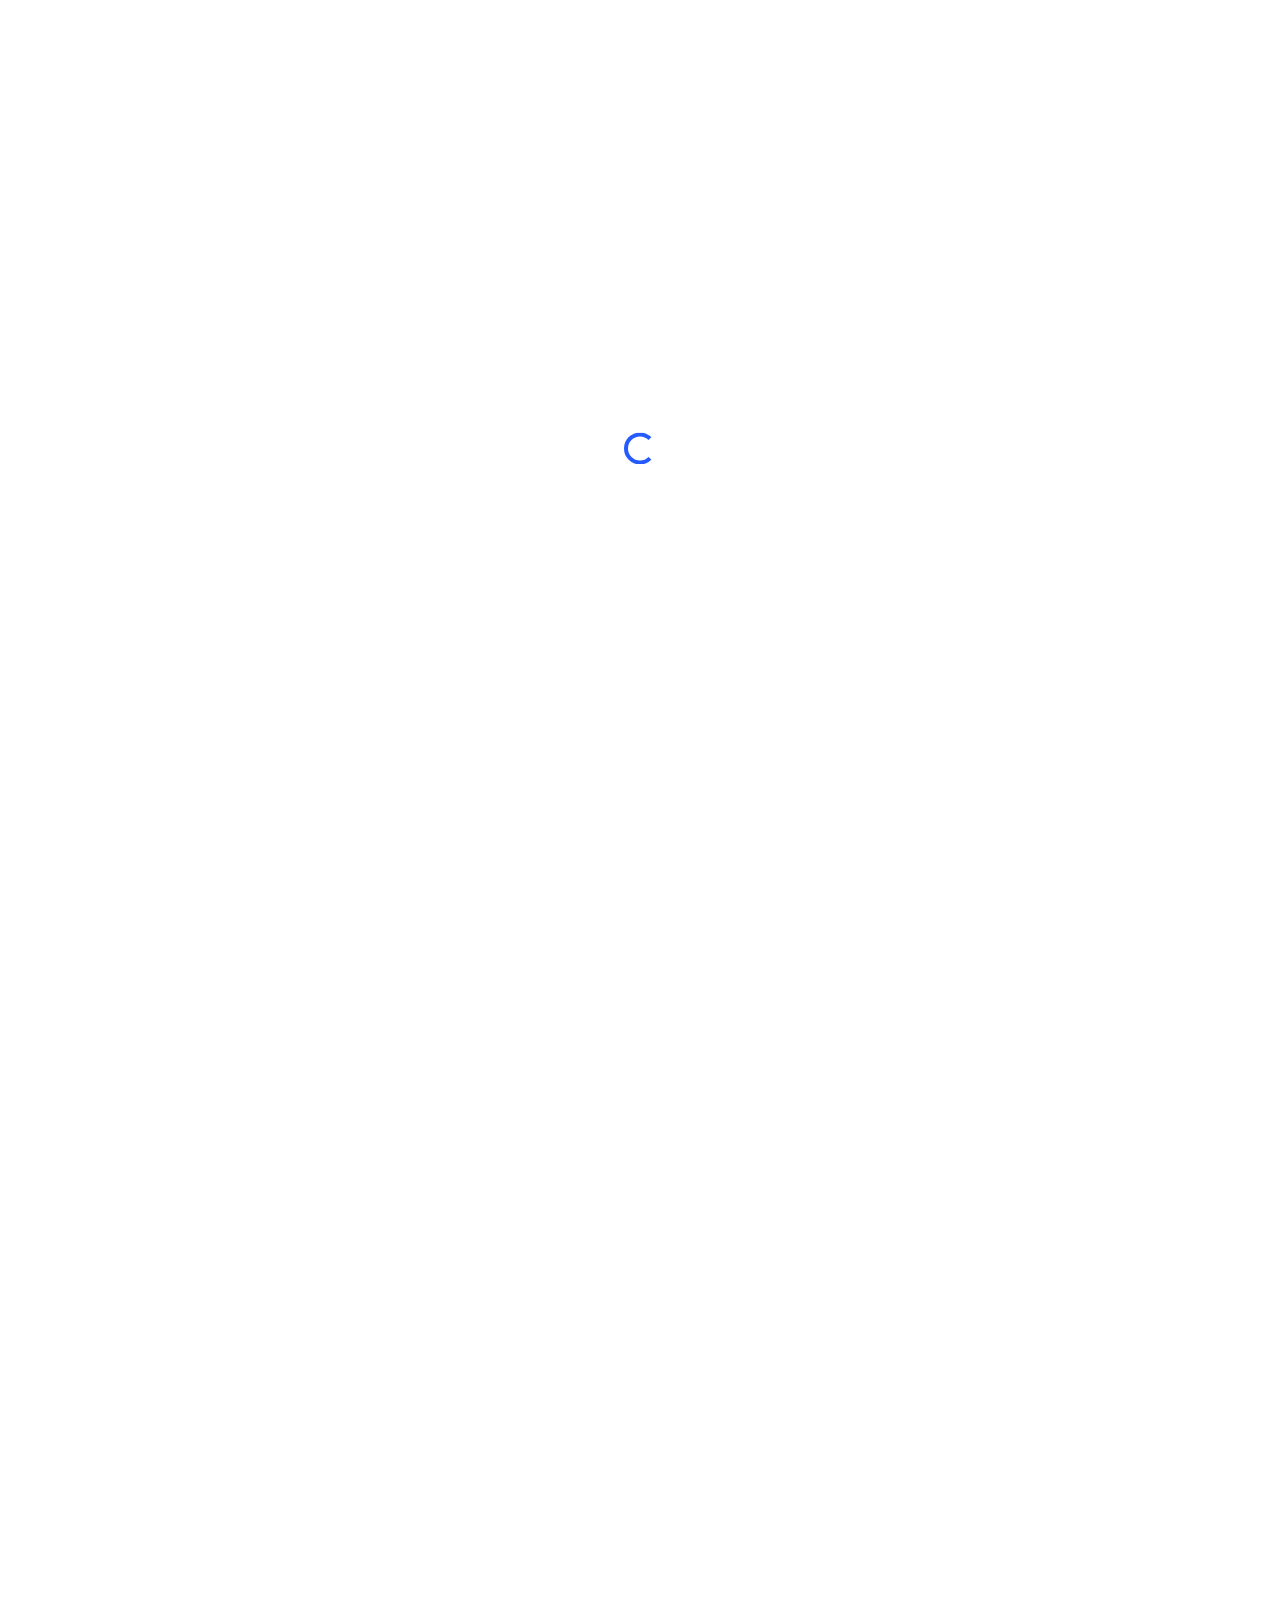
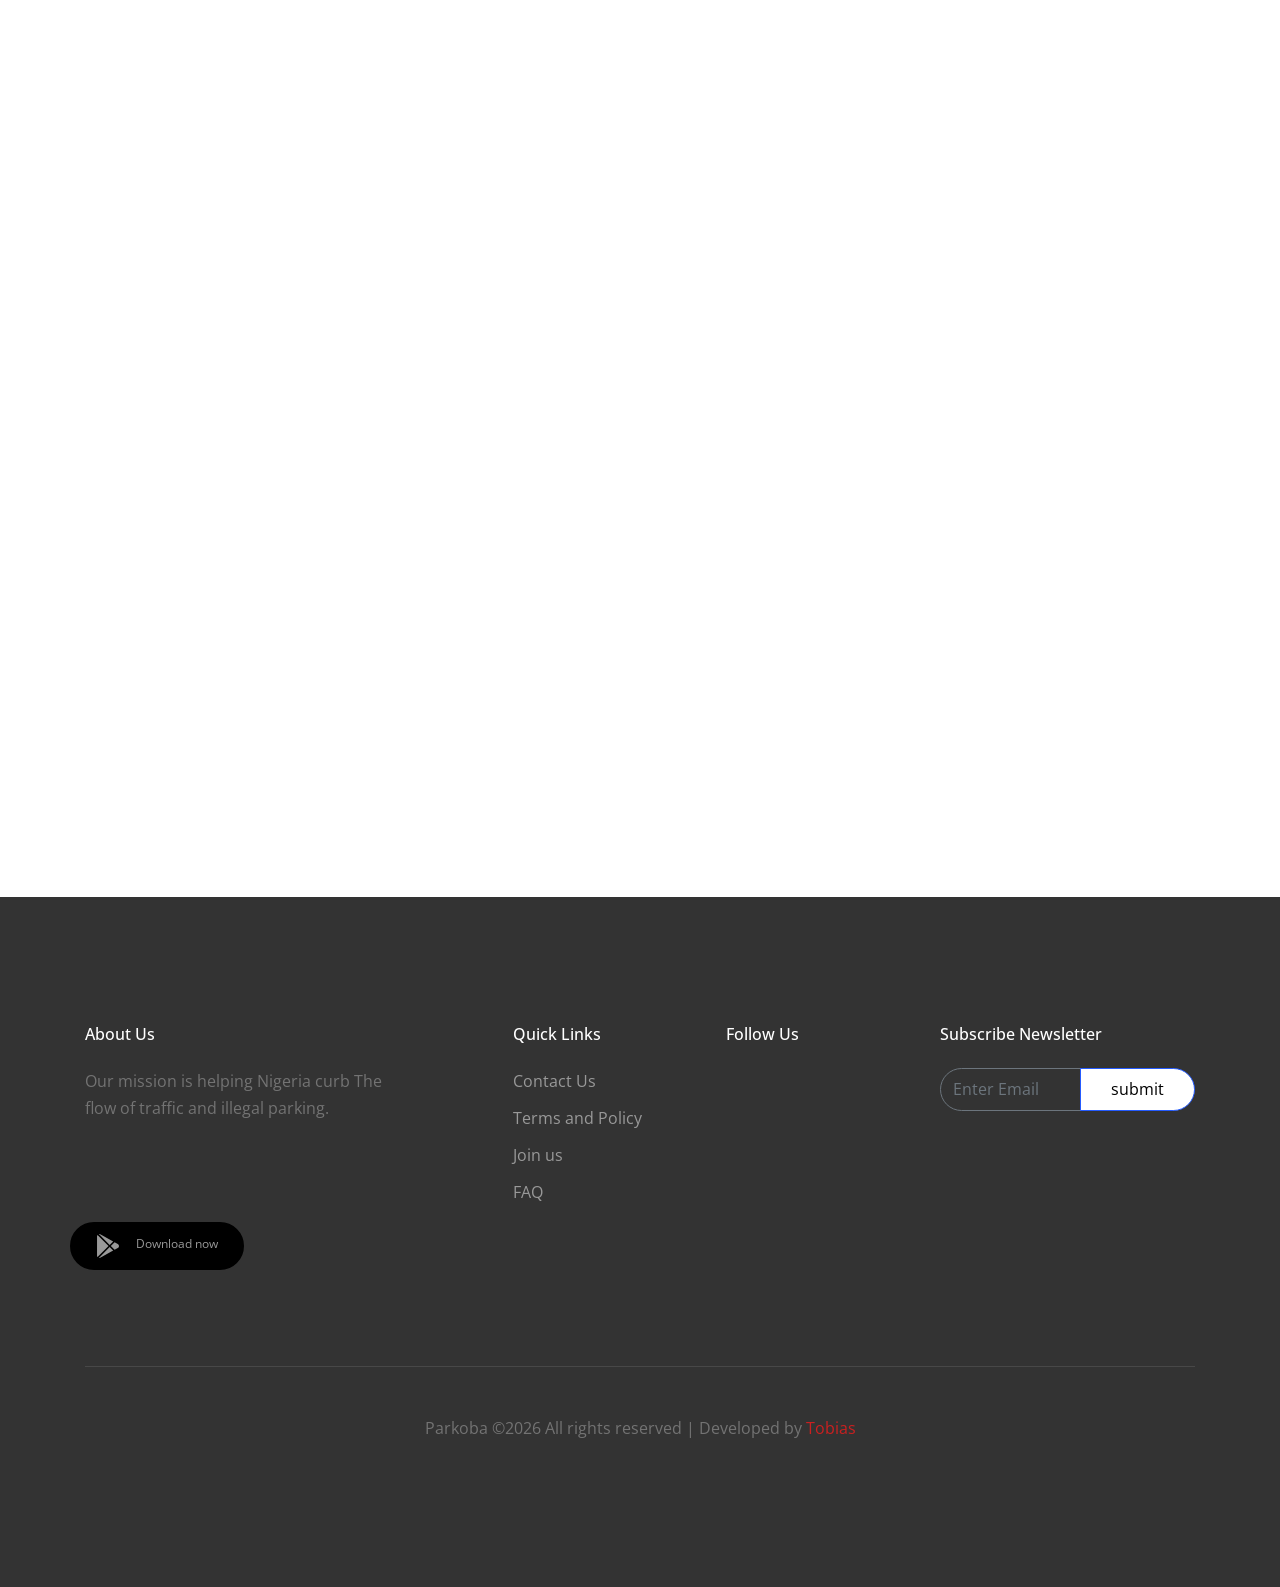
==== index.html @ 41736c41 "Commit" ====
<!doctype html>
<html lang="en">

<head>
  <title>Parkoba</title>
  <meta charset="utf-8">
  <meta name="viewport" content="width=device-width, initial-scale=1, shrink-to-fit=no">
  <link href="https://fonts.googleapis.com/css?family=Open+Sans:300,400,700" rel="stylesheet">
  <link rel="shortcut icon" href="img/parkoba icon .jpg" type="image/x-icon">
  <link rel="stylesheet" href="fonts/icomoon/style.css">
  <link rel="stylesheet" href="css/bootstrap.min.css">
  <link rel="stylesheet" href="css/jquery-ui.css">
  <link rel="stylesheet" href="css/owl.carousel.min.css">
  <link rel="stylesheet" href="css/owl.theme.default.min.css">
  <link rel="stylesheet" href="css/owl.theme.default.min.css">
  <link rel="stylesheet" href="css/jquery.fancybox.min.css">
  <link rel="stylesheet" href="css/bootstrap-datepicker.css">
  <link rel="stylesheet" href="fonts/flaticon/font/flaticon.css">
  <link rel="stylesheet" href="css/aos.css">
  <link rel="stylesheet" href="css/style.css">
</head>

<body data-spy="scroll" data-target=".site-navbar-target" data-offset="300">


  <div id="overlayer"></div>
  <div class="loader">
    <div class="spinner-border text-primary" role="status">
      <span class="sr-only">Loading...</span>
    </div>
  </div>


  <div class="site-wrap">

    <div class="site-mobile-menu site-navbar-target">
      <div class="site-mobile-menu-header">
        <div class="site-mobile-menu-close mt-3">
          <span class="icon-close2 js-menu-toggle"></span>
        </div>
      </div>
      <div class="site-mobile-menu-body"></div>
    </div>


    <header class="site-navbar py-4 js-sticky-header site-navbar-target" role="banner">

      <div class="container">
        <div class="row align-items-center">

          <div class="col-6 col-xl-2">
            <a href="#"> <img src="img/parkoba icon no bg  .png" class="mb-0 site-logo"><a href="index.html"
                class="h2 mb-0"><span class="text-primary"></span></a>
              </img>
            </a>
          </div>

          <div class="col-12 col-md-10 d-none d-xl-block">
            <nav class="site-navigation position-relative text-right" role="navigation">

              <ul class="site-menu main-menu js-clone-nav mr-auto d-none d-lg-block">
                <li><a href="#home-section" class="nav-link">Home</a></li>
                <li>
                  <a href="#about-section" class="nav-link">About Us</a>
                </li>
                <li><a href="#services-section" class="nav-link">Services</a></li>
                <li><a href="#contact-section" class="nav-link">Contact</a></li>
                <li><a href="app.html" class="nav-link">Get Parking</a></li>
                <li><a href="FAQ.html" class="nav-link">FAQ</a></li>
              </ul>
            </nav>
          </div>
          <div class="col-6 d-inline-block d-xl-none ml-md-0 py-3" style="position: relative; top: 3px;"><a href="#"
              class="site-menu-toggle js-menu-toggle float-right"><span class="icon-menu h3"></span></a></div>
        </div>
      </div>

    </header>



    <div class="site-blocks-cover overlay" style="background:url(img/dp.webp);" data-aos="fade" id="home-section">

      <div class="container">
        <div class="row align-items-center justify-content-center">
          <div class="col-md-8 mt-lg-5 text-center">
            <h1 class="text-uppercase" data-aos="fade-up">Welcome</h1>
            <p class="mb-5 desc" data-aos="fade-up" data-aos-delay="100">to Parkoba</p>
            <p class="mb-5 desc" data-aos="fade-up" data-aos-delay="100">Park with pride</p>
            <div data-aos="fade-up" data-aos-delay="100">
              <a href="app.html" class="btn smoothscroll btn-primary mr-2 mb-2">Book Parking </a>
            </div>
          </div>

        </div>
      </div>

      <a href="#about-section" class="mouse smoothscroll">
        <span class="mouse-icon">
          <span class="mouse-wheel"></span>
        </span>
      </a>
    </div>


    <div class="site-section cta-big-image" id="about-section">
      <div class="container">
        <div class="row mb-5">
          <div class="col-12 text-center" data-aos="fade">
            <h2 class="section-title mb-3">About Us</h2>
          </div>
        </div>
        <div class="row">
          <div class="col-lg-6 mb-5" data-aos="fade-up" data-aos-delay="">
            <!-- <figure class="circle-bg"> -->
            <img src="img/key.webp" alt="Image" class="img-fluid">
            <!-- </figure> -->
          </div>
          <div class="col-lg-5 ml-auto" data-aos="fade-up" data-aos-delay="100">
            <div class="mb-4">
              <h3 class="h3 mb-4 text-black">About Parkoba</h3>
              <p class="about-text">We are a small startup enterprise dedicated in helping Nigeria curb The flow of
                traffic and illegal
                parking. We believe that all of our customers deserve the highest level of service, and we are committed
                to providing just that.Welcome to our parking website, your go-to destination for all your parking
                needs. <br> We are dedicated to providing you with the best parking services that are safe, secure, and
                convenient. Our website offers a user-friendly interface that allows you to quickly find and book
                parking spaces in various locations around the city.
                <br>
                Our team consists of experienced professionals who are passionate about making your parking experience
                stress-free and easy. We believe that parking should be hassle-free, which is why we offer a wide range
                of parking options to choose from, including indoor and outdoor parking lots, valet parking, and hourly
                or daily parking rates. <span> <button class="c-button c-button--gooey">
                    <div class="c-button__blobs">
                      <div></div>
                      <div></div>
                      <div></div>
                    </div>
                  </button>
                  <a href="about.html"><button class="learn-more">
                      <span class="circle" aria-hidden="true">
                        <span class="icon arrow"></span>
                      </span>
                      <span class="button-text">Read More</span>
                    </button></span></a>
                <br>

            </div>
          </div>
        </div>
      </div>
    </div>


    <div class="site-section cta-big-image" id="Booking">
      <div class="container">
        <div class="row mb-5">
          <div class="col-12 text-center" data-aos="fade">
            <h2 class="section-title mb-3">Booking Hours</h2>
          </div>
        </div>
        <div class="row">
          <div class="col-lg-6 mb-5" data-aos="fade-up" data-aos-delay="">
            <!-- <figure class="circle-bg"> -->
            <img src="img/space.webp" alt="Image" class="img-fluid">
            <!-- </figure> -->
          </div>
          <div class="col-lg-5 ml-auto" data-aos="fade-up" data-aos-delay="100">
            <div class="mb-4">
              <h3 class="h3 mb-4 text-black">Booking Hours</h3>
              <p>
                <!-- Booking Hours: <br> -->
                Mon - Fri: 7am - 9pm. <br>
                Sat - Sun: 8am - 7pm </p>
            </div>
          </div>
        </div>
      </div>
    </div>
    <section class="site-section" id="services-section">
      <div class="container">

        <div class="row mb-5 justify-content-center">
          <div class="col-md-7 text-center">
            <h2 class="section-title mb-3" data-aos="fade-up" data-aos-delay="">Services</h2>
            <p class="lead" data-aos="fade-up" data-aos-delay="100">This are some of our services
            </p>
          </div>
        </div>

        <div class="row">
          <div class="col-lg-6 mb-5" data-aos="fade-up" data-aos-delay="">

            <div class="owl-carousel slide-one-item-alt">
              <img src="img/many.webp" alt="Image" class="img-fluid">
              <!-- <img src="img/DACE.webp" alt="Image" class="img-fluid"> -->
            </div>
            <!-- <div class="custom-direction">
              <a href="#" class="custom-prev"><span><span class="icon-keyboard_backspace"></span></span></a><a href="#"
                class="custom-next"><span><span class="icon-keyboard_backspace"></span></span></a>
            </div> -->

          </div>
          <div class="col-lg-5 ml-auto" data-aos="fade-up" data-aos-delay="100">

            <div class="owl-carousel slide-one-item-alt-text">
              <div>
                <h2 class="section-title mb-3">Pre-Paid Parking Spot </h2>
                <p>Fast and affordable</p>
                <div data-aos="fade-up" data-aos-delay="100">
                  <a href="app.html" class="btn smoothscroll btn-primary mr-2 mb-2">Book Parking </a>
                </div>

                <!-- <p><a href="#" class="btn btn-primary mr-2 mb-2">Learn More</a></p> -->
              </div>

              <!-- <div>

               
                <h6 class="section-title mb-3">
                  Digital Art Competition & Exhibition</h6>
                
                <p>The future of Art.</p>
                <div data-aos="fade-up" data-aos-delay="100">
                  <a href="https://dace.com.ng/#contact" class="btn smoothscroll btn-primary mr-2 mb-2">Contact Us
                  </a>
                </div>
                
              </div> -->

            </div>

          </div>
        </div>
      </div>
    </section>

    <section class="site-section">
      <div class="container">
        <div class="row mb-5">

          <div class="col-lg-5 ml-auto mb-5 order-1 order-lg-2" data-aos="fade" data-aos="fade-up" data-aos-delay="">
            <img src="img/Customer care.jpg" alt="Image" class="img-fluid rounded">
          </div>
          <div class="col-lg-6 order-2 order-lg-1" data-aos="fade">

            <div class="row">
              <div class="col-md-12 mb-md-5 mb-0 col-lg-6" data-aos="fade-up" data-aos-delay="100">
                <div class="unit-4">
                  <div class="unit-4-icon mr-4 mb-3"></div>
                  <div>
                    <h3>Customer Service Representative</h3>
                    <p> Daniel - <a href="tel:+234 9160206245">+234 9160206245</p></a>
                  </div>
                </div>
              </div>
            </div>
          </div>

        </div>
      </div>
    </section>
    <!-- <section class="site-section testimonial-wrap" id="testimonials-section" data-aos="fade">
      <div class="container">
        <div class="row mb-5">
          <div class="col-12 text-center">
            <h2 class="section-title mb-3">Testimonials</h2>
          </div>
        </div>
      </div>
      <div class="slide-one-item home-slider owl-carousel">
          <div>
            <div class="testimonial">
              
              <blockquote class="mb-5">
                <p>&ldquo;Lorem ipsum dolor sit amet consectetur adipisicing elit. Consectetur unde reprehenderit aperiam quaerat fugiat repudiandae explicabo animi minima fuga beatae illum eligendi incidunt consequatur. Amet dolores excepturi earum unde iusto.&rdquo;</p>
              </blockquote>

              <figure class="mb-4 d-flex align-items-center justify-content-center">
                <div><img src="images/person_3.jpg" alt="Image" class="w-50 img-fluid mb-3"></div>
                <p>John Smith</p>
              </figure>
            </div>
          </div>
       
         

          

        </div>
    </section>     -->

    <section class="site-section bg-light" id="contact-section" data-aos="fade">
      <div class="container">
        <div class="row mb-5">
          <div class="col-12 text-center">
            <h2 class="section-title mb-3">Contact Us</h2>
          </div>
        </div>
        <div class="row mb-5">



          <div class="col-md-4 text-center">
            <p class="mb-4">
              <span class="icon-room d-block h4 text-primary"></span>
              <a
                href="https://www.google.com/maps/place/Parkoba/@6.6050402,-30.3985287,4z/data=!4m10!1m2!2m1!1sparkoba!3m6!1s0x103b9382a6a47afb:0x1bb16e8240c37ad0!8m2!3d6.6050402!4d3.3514713!15sCgdwYXJrb2JhkgELcGFya2luZ19sb3TgAQA!16s%2Fg%2F11trp5llrc">
                <span>12 Afolabi Aina St Ikeja, Lagos</span></a>
            </p>
          </div>
          <div class="col-md-4 text-center">
            <p class="mb-4">
              <span class="icon-phone d-block h4 text-primary"></span>
              <a href="tel:+234 8022230164">+234 8022230164</a>
            </p>
          </div>
          <div class="col-md-4 text-center">
            <p class="mb-0">
              <span class="icon-mail_outline d-block h4 text-primary"></span>
              <a href="mailto:parkobaofficail@gmail.com">parkobaofficail@gmail.com</a>
            </p>
          </div>
        </div>

        <!-- <div class="row">
          <div class="col-md-12 mb-5">



            <form action="#" class="p-5 bg-white">

              <h2 class="h4 text-black mb-5">Contact Form</h2>

              <div class="row form-group">
                <div class="col-md-6 mb-3 mb-md-0">
                  <label class="text-black" for="fname">First Name</label>
                  <input type="text" id="fname" class="form-control">
                </div>
                <div class="col-md-6">
                  <label class="text-black" for="lname">Last Name</label>
                  <input type="text" id="lname" class="form-control">
                </div>
              </div>

              <div class="row form-group">

                <div class="col-md-12">
                  <label class="text-black" for="email">Email</label>
                  <input type="email" id="email" class="form-control">
                </div>
              </div>

              <div class="row form-group">

                <div class="col-md-12">
                  <label class="text-black" for="subject">Subject</label>
                  <input type="subject" id="subject" class="form-control">
                </div>
              </div>

              <div class="row form-group">
                <div class="col-md-12">
                  <label class="text-black" for="message">Message</label>
                  <textarea name="message" id="message" cols="30" rows="7" class="form-control"
                    placeholder="Write your notes or questions here..."></textarea>
                </div>
              </div>

              <div class="row form-group">
                <div class="col-md-12">
                  <input type="submit" value="Send Message" class="btn btn-primary btn-md text-white">
                </div>
              </div>


            </form>
          </div>

        </div> -->
      </div>
    </section>


    <footer class="site-footer">
      <div class="container">
        <div class="row">
          <div class="col-md-9">
            <div class="row">
              <div class="col-md-5">
                <h2 class="footer-heading mb-4">About Us</h2>
                <p>Our mission is helping Nigeria curb The flow of traffic and illegal
                  parking. </p>
              </div>

              <div class="col-md-3 ml-auto">
                <h2 class="footer-heading mb-4">Quick Links</h2>
                <ul class="list-unstyled">

                  <li><a href="#contact-section" class="smoothscroll">Contact Us</a></li>
                  <li><a href="https://drive.google.com/file/d/1mO25DjjqNH7ULJmgB3cTCID4RJIg2MlE/view?usp=sharing"
                      class="smoothscroll">Terms and Policy</a></li>
                  <li><a href="tc.html" class="smoothscroll">Join us </a></li>
                  <li><a href="tc.html" class="smoothscroll">FAQ </a></li>

                </ul>
              </div>
              <div class="col-md-3">
                <h2 class="footer-heading mb-4">Follow Us</h2>
                <a href="https://www.facebook.com/profile.php?id=100090813684604" target="_blank"
                  class="pl-0 pr-3"><span class="icon-facebook"></span></a>
                <a href="#" class="pl-3 pr-3"><span class="icon-twitter"></span></a>
                <a href="https://www.youtube.com/channel/UColCHrH-pG-mz3FiewBThUw" target="_blank" class=" pl-3
                  pr-3"><span class="icon-youtube-play"></span></a>
                <a href=" https://www.instagram.com/parkobaofficial/" target="_blank" class=" pl-3 pr-3"><span
                    class="icon-instagram"></span></a>

                <!-- <a href="#" class="pl-3 pr-3"><span class="icon-linkedin"></span></a> -->
              </div>
            </div>
          </div>

          <div class="col-md-3">
            <h2 class="footer-heading mb-4">Subscribe Newsletter</h2>
            <form name="submit-to-google-sheet" class="footer-subscribe">
              <div class="input-group mb-3">
                <input type="email" class="form-control border-secondary text-white bg-transparent" name="email"
                  placeholder="Enter Email" aria-label="Enter Email" aria-describedby="button-addon2" required>
                <div class="input-group-append">
                  <button class="btn btn-primary text-black" type="submit" id="button-addon2">submit</button>
                </div>
              </div>
              <span class="newsletter" id="msg"></span>
            </form>
          </div>
          <script>
            // Function to handle form submission
            function submitForm(event) {
              event.preventDefault(); // Prevent default form submission

              const emailInput = document.getElementById('email-input');
              const email = emailInput.value;

              // Call the Google Apps Script web app URL with the form data
              fetch(
                  'https://script.google.com/macros/s/AKfycbzAfe3hqO7mwLyMf8A9jbNArRr7VgElKBC2XJKC1S3UMjan5cJTxETpHiF4rkc3jXY98w/exec?email=' +
                  encodeURIComponent(email))
                .then(response => {
                  // Handle success response
                  console.log('Form submitted successfully');
                  // Clear the input field
                  emailInput.value = '';
                })
                .catch(error => {
                  // Handle error
                  console.error('Error submitting form:', error);
                });
            }

            // Attach event listener to form submission
            // const form = document.getElementById('subscribe-form');
            // form.addEventListener('submit', submitForm);
          </script>






          <div class="download2">
            <a class="playstore-button" href="https://apk.e-droid.net/apk/app2620708-m6iux7.apk?v=3">
              <svg xmlns="http://www.w3.org/2000/svg" fill="currentColor" class="icon" viewBox="0 0 512 512">
                <path
                  d="M99.617 8.057a50.191 50.191 0 00-38.815-6.713l230.932 230.933 74.846-74.846L99.617 8.057zM32.139 20.116c-6.441 8.563-10.148 19.077-10.148 30.199v411.358c0 11.123 3.708 21.636 10.148 30.199l235.877-235.877L32.139 20.116zM464.261 212.087l-67.266-37.637-81.544 81.544 81.548 81.548 67.273-37.64c16.117-9.03 25.738-25.442 25.738-43.908s-9.621-34.877-25.749-43.907zM291.733 279.711L60.815 510.629c3.786.891 7.639 1.371 11.492 1.371a50.275 50.275 0 0027.31-8.07l266.965-149.372-74.849-74.847z">
                </path>
              </svg>
              <span class="texts">
                <span class="text-1">Download now </span>
                <!-- <span class="text-2">Google Play</span> -->
              </span>
            </a>
          </div>

        </div>
        <div class="row pt-5 mt-5 text-center">
          <div class="col-md-12">
            <div class="border-top pt-5">
              <p>
                Parkoba &copy;<script>
                  document.write(new Date().getFullYear());
                </script> All rights reserved |<i class="icon-heart text-danger" aria-hidden="true"></i> Developed by <a
                  href="https://oluwatobiloba2905.github.io/My-portfoilo/index.html" target="_blank"
                  style="color: rgb(202,32,32);">Tobias</a>
              </p>
            </div>
          </div>
        </div>
      </div>
    </footer>

  </div> <!-- .site-wrap -->

  <script src="js/jquery-3.3.1.min.js"></script>
  <script src="js/jquery-ui.js"></script>
  <script src="js/popper.min.js"></script>
  <script src="js/bootstrap.min.js"></script>
  <script src="js/owl.carousel.min.js"></script>
  <script src="js/jquery.countdown.min.js"></script>
  <script src="js/jquery.easing.1.3.js"></script>
  <script src="js/aos.js"></script>
  <script src="js/jquery.fancybox.min.js"></script>
  <script src="js/jquery.sticky.js"></script>
  <script src="js/isotope.pkgd.min.js"></script>
  <script src="js/main.js"></script>

</body>

</html>
---- css/style.css ----
/* Base */
html {
  overflow-x: hidden;
}

body {
  line-height: 1.7;
  color: gray;
  font-weight: 400;
  font-size: 1rem;
}

::-moz-selection {
  background: #000;
  color: #fff;
}

::selection {
  background: #000;
  color: #fff;
}

a {
  -webkit-transition: .3s all ease;
  -o-transition: .3s all ease;
  transition: .3s all ease;
}

a:hover {
  text-decoration: none;
}

h1,
h2,
h3,
h4,
h5,
.h1,
.h2,
.h3,
.h4,
.h5 {
  font-family: "Open Sans", -apple-system, BlinkMacSystemFont, "Segoe UI", Roboto, "Helvetica Neue", Arial, "Noto Sans", sans-serif, "Apple Color Emoji", "Segoe UI Emoji", "Segoe UI Symbol", "Noto Color Emoji";
}

.border-2 {
  border-width: 2px;
}

.text-black {
  color: #000 !important;
}

.bg-black {
  background: #000 !important;
}

.color-black-opacity-5 {
  color: rgba(0, 0, 0, 0.5);
}

.color-white-opacity-5 {
  color: rgba(255, 255, 255, 0.5);
}

body:after {
  -webkit-transition: .3s all ease-in-out;
  -o-transition: .3s all ease-in-out;
  transition: .3s all ease-in-out;
}

.offcanvas-menu {
  position: relative;
}

.offcanvas-menu:after {
  position: absolute;
  content: "";
  bottom: 0;
  left: 0;
  top: 0;
  right: 0;
  z-index: 999;
  background: rgba(0, 0, 0, 0.2);
}

.btn {
  font-size: 16px;
  border-radius: 30px;
  padding: 10px 30px;
}

.btn:hover,
.btn:active,
.btn:focus {
  outline: none;
  -webkit-box-shadow: none !important;
  box-shadow: none !important;
}

.btn.btn-primary {
  background: #255BFE;
  border-color: #255BFE;
  color: #fff;
}

.btn.btn-primary:hover {
  background: #ED20FF;
  border-color: #ED20FF;
  color: #fff;
}

.btn.btn-primary.btn-black--hover:hover {
  background: #666666;
  color: #fff;
}

.line-height-1 {
  line-height: 1 !important;
}

.bg-black {
  background: #000;
}

.form-control {
  height: 43px;
  border-radius: 30px;
  font-family: "Open Sans", -apple-system, BlinkMacSystemFont, "Segoe UI", Roboto, "Helvetica Neue", Arial, "Noto Sans", sans-serif, "Apple Color Emoji", "Segoe UI Emoji", "Segoe UI Symbol", "Noto Color Emoji";
}

.form-control:active,
.form-control:focus {
  border-color: #255BFE;
}

.form-control:hover,
.form-control:active,
.form-control:focus {
  -webkit-box-shadow: none !important;
  box-shadow: none !important;
}

.site-section {
  padding: 2.5em 0;
}

@media (min-width: 768px) {
  .site-section {
    padding: 5em 0;
  }
}

.site-section.site-section-sm {
  padding: 4em 0;
}

.site-section-heading {
  padding-bottom: 20px;
  margin-bottom: 0px;
  position: relative;
  font-size: 2.5rem;
}

@media (min-width: 768px) {
  .site-section-heading {
    font-size: 3rem;
  }
}

.site-footer {
  padding: 4em 0;
  background: #333333;
}

@media (min-width: 768px) {
  .site-footer {
    padding: 8em 0;
  }
}

.site-footer .border-top {
  border-top: 1px solid rgba(255, 255, 255, 0.1) !important;
}

.site-footer p {
  color: #737373;
}

.site-footer h2,
.site-footer h3,
.site-footer h4,
.site-footer h5 {
  color: #fff;
}

.site-footer a {
  color: #999999;
}

.site-footer a:hover {
  color: white;
}

.site-footer ul li {
  margin-bottom: 10px;
}

.site-footer .footer-heading {
  font-size: 16px;
  color: #fff;
}

.bg-text-line {
  display: inline;
  background: #000;
  -webkit-box-shadow: 20px 0 0 #000, -20px 0 0 #000;
  box-shadow: 20px 0 0 #000, -20px 0 0 #000;
}

.text-white-opacity-05 {
  color: rgba(255, 255, 255, 0.5);
}

.text-black-opacity-05 {
  color: rgba(0, 0, 0, 0.5);
}

.hover-bg-enlarge {
  overflow: hidden;
  position: relative;
}

@media (max-width: 991.98px) {
  .hover-bg-enlarge {
    height: auto !important;
  }
}

.hover-bg-enlarge>div {
  -webkit-transform: scale(1);
  -ms-transform: scale(1);
  transform: scale(1);
  -webkit-transition: .8s all ease-in-out;
  -o-transition: .8s all ease-in-out;
  transition: .8s all ease-in-out;
}

.hover-bg-enlarge:hover>div,
.hover-bg-enlarge:focus>div,
.hover-bg-enlarge:active>div {
  -webkit-transform: scale(1.2);
  -ms-transform: scale(1.2);
  transform: scale(1.2);
}

@media (max-width: 991.98px) {
  .hover-bg-enlarge .bg-image-md-height {
    height: 300px !important;
  }
}

.bg-image {
  background-size: cover;
  background-position: center center;
  background-repeat: no-repeat;
  background-attachment: fixed;
}

.bg-image.overlay {
  position: relative;
}

.bg-image.overlay:after {
  position: absolute;
  content: "";
  top: 0;
  left: 0;
  right: 0;
  bottom: 0;
  z-index: 0;
  width: 100%;
  background: rgba(0, 0, 0, 0.7);
}

.bg-image>.container {
  position: relative;
  z-index: 1;
}

@media (max-width: 991.98px) {
  .img-md-fluid {
    max-width: 100%;
  }
}

@media (max-width: 991.98px) {

  .display-1,
  .display-3 {
    font-size: 3rem;
  }
}

.play-single-big {
  width: 90px;
  height: 90px;
  display: inline-block;
  border: 2px solid #fff;
  color: #fff !important;
  border-radius: 50%;
  position: relative;
  -webkit-transition: .3s all ease-in-out;
  -o-transition: .3s all ease-in-out;
  transition: .3s all ease-in-out;
}

.play-single-big>span {
  font-size: 50px;
  position: absolute;
  top: 50%;
  left: 50%;
  -webkit-transform: translate(-40%, -50%);
  -ms-transform: translate(-40%, -50%);
  transform: translate(-40%, -50%);
}

.play-single-big:hover {
  width: 120px;
  height: 120px;
}

.overlap-to-top {
  margin-top: -150px;
}

.ul-check {
  margin-bottom: 50px;
}

.ul-check li {
  position: relative;
  padding-left: 35px;
  margin-bottom: 15px;
  line-height: 1.5;
}

.ul-check li:before {
  left: 0;
  font-size: 20px;
  top: -.3rem;
  font-family: "icomoon";
  content: "\e5ca";
  position: absolute;
}

.ul-check.white li:before {
  color: #fff;
}

.ul-check.success li:before {
  color: #71bc42;
}

.ul-check.primary li:before {
  color: #255BFE;
}

.ul-check li.remove {
  text-decoration: line-through;
  color: #dee2e6;
}

.ul-check li.remove:before {
  color: #dee2e6;
}

.select-wrap,
.wrap-icon {
  position: relative;
}

.select-wrap .icon,
.wrap-icon .icon {
  position: absolute;
  right: 10px;
  top: 50%;
  -webkit-transform: translateY(-50%);
  -ms-transform: translateY(-50%);
  transform: translateY(-50%);
  font-size: 22px;
}

.select-wrap select,
.wrap-icon select {
  -webkit-appearance: none;
  -moz-appearance: none;
  appearance: none;
  width: 100%;
}

/* Navbar */
.site-navbar {
  margin-bottom: 0px;
  z-index: 1999;
  position: absolute;
  top: 0;
  width: 100%;
  border-bottom: rgba(255, 255, 255, 0.7);
}

.site-navbar .site-logo {
  position: relative;
  left: 0;
  top: -5px;
}

.site-navbar .site-navigation .site-menu {
  margin-bottom: 0;
}

.site-navbar .site-navigation .site-menu .active {
  color: #255BFE;
  display: inline-block;
  padding: 5px 20px;
}

.site-navbar .site-navigation .site-menu a {
  text-decoration: none !important;
  display: inline-block;
}

.site-navbar .site-navigation .site-menu>li {
  display: inline-block;
}

.site-navbar .site-navigation .site-menu>li>a {
  padding: 5px 20px;
  color: #000;
  display: inline-block;
  text-decoration: none !important;
}

.site-navbar .site-navigation .site-menu>li>a:hover {
  color: #255BFE;
}

.site-navbar .site-navigation .site-menu .has-children {
  position: relative;
}

.site-navbar .site-navigation .site-menu .has-children>a {
  position: relative;
  padding-right: 20px;
}

.site-navbar .site-navigation .site-menu .has-children>a:before {
  position: absolute;
  content: "\e313";
  font-size: 16px;
  top: 50%;
  right: 0;
  -webkit-transform: translateY(-50%);
  -ms-transform: translateY(-50%);
  transform: translateY(-50%);
  font-family: 'icomoon';
}

.site-navbar .site-navigation .site-menu .has-children .dropdown {
  visibility: hidden;
  opacity: 0;
  top: 100%;
  position: absolute;
  text-align: left;
  border-top: 2px solid #255BFE;
  -webkit-box-shadow: 0 2px 10px -2px rgba(0, 0, 0, 0.1);
  box-shadow: 0 2px 10px -2px rgba(0, 0, 0, 0.1);
  padding: 0px 0;
  margin-top: 20px;
  margin-left: 0px;
  background: #fff;
  -webkit-transition: 0.2s 0s;
  -o-transition: 0.2s 0s;
  transition: 0.2s 0s;
}

.site-navbar .site-navigation .site-menu .has-children .dropdown.arrow-top {
  position: absolute;
}

.site-navbar .site-navigation .site-menu .has-children .dropdown.arrow-top:before {
  bottom: 100%;
  left: 20%;
  border: solid transparent;
  content: " ";
  height: 0;
  width: 0;
  position: absolute;
  pointer-events: none;
}

.site-navbar .site-navigation .site-menu .has-children .dropdown.arrow-top:before {
  border-color: rgba(136, 183, 213, 0);
  border-bottom-color: #fff;
  border-width: 10px;
  margin-left: -10px;
}

.site-navbar .site-navigation .site-menu .has-children .dropdown a {
  text-transform: none;
  letter-spacing: normal;
  -webkit-transition: 0s all;
  -o-transition: 0s all;
  transition: 0s all;
  color: #000;
}

.site-navbar .site-navigation .site-menu .has-children .dropdown .active {
  color: #255BFE !important;
}

.site-navbar .site-navigation .site-menu .has-children .dropdown>li {
  list-style: none;
  padding: 0;
  margin: 0;
  min-width: 210px;
}

.site-navbar .site-navigation .site-menu .has-children .dropdown>li>a {
  padding: 9px 20px;
  display: block;
}

.site-navbar .site-navigation .site-menu .has-children .dropdown>li>a:hover {
  background: #eff1f3;
  color: #000;
}

.site-navbar .site-navigation .site-menu .has-children .dropdown>li.has-children>a:before {
  content: "\e315";
  right: 20px;
}

.site-navbar .site-navigation .site-menu .has-children .dropdown>li.has-children>.dropdown,
.site-navbar .site-navigation .site-menu .has-children .dropdown>li.has-children>ul {
  left: 100%;
  top: 0;
}

.site-navbar .site-navigation .site-menu .has-children:hover>a,
.site-navbar .site-navigation .site-menu .has-children:focus>a,
.site-navbar .site-navigation .site-menu .has-children:active>a {
  color: #255BFE;
}

.site-navbar .site-navigation .site-menu .has-children:hover,
.site-navbar .site-navigation .site-menu .has-children:focus,
.site-navbar .site-navigation .site-menu .has-children:active {
  cursor: pointer;
}

.site-navbar .site-navigation .site-menu .has-children:hover>.dropdown,
.site-navbar .site-navigation .site-menu .has-children:focus>.dropdown,
.site-navbar .site-navigation .site-menu .has-children:active>.dropdown {
  -webkit-transition-delay: 0s;
  -o-transition-delay: 0s;
  transition-delay: 0s;
  margin-top: 0px;
  visibility: visible;
  opacity: 1;
}

.site-mobile-menu {
  width: 300px;
  position: fixed;
  right: 0;
  z-index: 2000;
  padding-top: 20px;
  background: #fff;
  height: calc(100vh);
  -webkit-transform: translateX(110%);
  -ms-transform: translateX(110%);
  transform: translateX(110%);
  -webkit-box-shadow: -10px 0 20px -10px rgba(0, 0, 0, 0.1);
  box-shadow: -10px 0 20px -10px rgba(0, 0, 0, 0.1);
  -webkit-transition: .3s all ease-in-out;
  -o-transition: .3s all ease-in-out;
  transition: .3s all ease-in-out;
}

.offcanvas-menu .site-mobile-menu {
  -webkit-transform: translateX(0%);
  -ms-transform: translateX(0%);
  transform: translateX(0%);
}

.site-mobile-menu .site-mobile-menu-header {
  width: 100%;
  float: left;
  padding-left: 20px;
  padding-right: 20px;
}

.site-mobile-menu .site-mobile-menu-header .site-mobile-menu-close {
  float: right;
  margin-top: 8px;
}

.site-mobile-menu .site-mobile-menu-header .site-mobile-menu-close span {
  font-size: 30px;
  display: inline-block;
  padding-left: 10px;
  padding-right: 0px;
  line-height: 1;
  cursor: pointer;
  -webkit-transition: .3s all ease;
  -o-transition: .3s all ease;
  transition: .3s all ease;
}

.site-mobile-menu .site-mobile-menu-header .site-mobile-menu-logo {
  float: left;
  margin-top: 10px;
  margin-left: 0px;
}

.site-mobile-menu .site-mobile-menu-header .site-mobile-menu-logo a {
  display: inline-block;
  text-transform: uppercase;
}

.site-mobile-menu .site-mobile-menu-header .site-mobile-menu-logo a img {
  max-width: 70px;
}

.site-mobile-menu .site-mobile-menu-header .site-mobile-menu-logo a:hover {
  text-decoration: none;
}

.site-mobile-menu .site-mobile-menu-body {
  overflow-y: scroll;
  -webkit-overflow-scrolling: touch;
  position: relative;
  padding: 0 20px 20px 20px;
  height: calc(100vh - 52px);
  padding-bottom: 150px;
}

.site-mobile-menu .site-nav-wrap {
  padding: 0;
  margin: 0;
  list-style: none;
  position: relative;
}

.site-mobile-menu .site-nav-wrap a {
  padding: 10px 20px;
  display: block;
  position: relative;
  color: #212529;
}

.site-mobile-menu .site-nav-wrap a:hover {
  color: #255BFE;
}

.site-mobile-menu .site-nav-wrap li {
  position: relative;
  display: block;
}

.site-mobile-menu .site-nav-wrap li .active {
  color: #255BFE;
}

.site-mobile-menu .site-nav-wrap .arrow-collapse {
  position: absolute;
  right: 0px;
  top: 10px;
  z-index: 20;
  width: 36px;
  height: 36px;
  text-align: center;
  cursor: pointer;
  border-radius: 50%;
}

.site-mobile-menu .site-nav-wrap .arrow-collapse:hover {
  background: #f8f9fa;
}

.site-mobile-menu .site-nav-wrap .arrow-collapse:before {
  font-size: 12px;
  z-index: 20;
  font-family: "icomoon";
  content: "\f078";
  position: absolute;
  top: 50%;
  left: 50%;
  -webkit-transform: translate(-50%, -50%) rotate(-180deg);
  -ms-transform: translate(-50%, -50%) rotate(-180deg);
  transform: translate(-50%, -50%) rotate(-180deg);
  -webkit-transition: .3s all ease;
  -o-transition: .3s all ease;
  transition: .3s all ease;
}

.site-mobile-menu .site-nav-wrap .arrow-collapse.collapsed:before {
  -webkit-transform: translate(-50%, -50%);
  -ms-transform: translate(-50%, -50%);
  transform: translate(-50%, -50%);
}

.site-mobile-menu .site-nav-wrap>li {
  display: block;
  position: relative;
  float: left;
  width: 100%;
}

.site-mobile-menu .site-nav-wrap>li>a {
  padding-left: 20px;
  font-size: 20px;
}

.site-mobile-menu .site-nav-wrap>li>ul {
  padding: 0;
  margin: 0;
  list-style: none;
}

.site-mobile-menu .site-nav-wrap>li>ul>li {
  display: block;
}

.site-mobile-menu .site-nav-wrap>li>ul>li>a {
  padding-left: 40px;
  font-size: 16px;
}

.site-mobile-menu .site-nav-wrap>li>ul>li>ul {
  padding: 0;
  margin: 0;
}

.site-mobile-menu .site-nav-wrap>li>ul>li>ul>li {
  display: block;
}

.site-mobile-menu .site-nav-wrap>li>ul>li>ul>li>a {
  font-size: 16px;
  padding-left: 60px;
}

.site-mobile-menu .site-nav-wrap[data-class="social"] {
  float: left;
  width: 100%;
  margin-top: 30px;
  padding-bottom: 5em;
}

.site-mobile-menu .site-nav-wrap[data-class="social"]>li {
  width: auto;
}

.site-mobile-menu .site-nav-wrap[data-class="social"]>li:first-child a {
  padding-left: 15px !important;
}

.sticky-wrapper {
  position: absolute;
  z-index: 100;
  width: 100%;
}

.sticky-wrapper .site-navbar {
  -webkit-transition: .3s all ease;
  -o-transition: .3s all ease;
  transition: .3s all ease;
}

.sticky-wrapper .site-navbar {
  border-bottom: 1px solid rgba(255, 255, 255, 0.2);
}

.sticky-wrapper .site-navbar .site-menu-toggle {
  color: #fff;
}

.sticky-wrapper .site-navbar .site-logo a {
  color: #fff;
}

.sticky-wrapper .site-navbar .site-menu>li>a {
  color: rgba(255, 255, 255, 0.7) !important;
}

.sticky-wrapper .site-navbar .site-menu>li>a:hover,
.sticky-wrapper .site-navbar .site-menu>li>a.active {
  color: #fff !important;
}

.sticky-wrapper.is-sticky .site-navbar {
  background: #fff;
  border-bottom: 1px solid transparent;
  -webkit-box-shadow: 4px 0 20px -5px rgba(0, 0, 0, 0.1);
  box-shadow: 4px 0 20px -5px rgba(0, 0, 0, 0.1);
}

.sticky-wrapper.is-sticky .site-navbar .site-menu-toggle {
  color: #000;
}

.sticky-wrapper.is-sticky .site-navbar .site-logo a {
  color: #255BFE;
}

.sticky-wrapper.is-sticky .site-navbar .site-menu>li>a {
  color: #000 !important;
}

.sticky-wrapper.is-sticky .site-navbar .site-menu>li>a:hover,
.sticky-wrapper.is-sticky .site-navbar .site-menu>li>a.active {
  color: #255BFE !important;
}

.sticky-wrapper .shrink {
  padding-top: 10px !important;
  padding-bottom: 10px !important;
}

/* Blocks */
.site-blocks-cover {
  background-size: cover;
  background-repeat: no-repeat;
  background-position: top;
  background-position: center center;
}

.site-blocks-cover.overlay {
  position: relative;
}

.site-blocks-cover.overlay:before {
  position: absolute;
  content: "";
  left: 0;
  bottom: 0;
  right: 0;
  top: 0;
  background: rgba(0, 0, 0, 0.1);
}

.site-blocks-cover .player {
  position: absolute;
  bottom: -250px;
  width: 100%;
}

.site-blocks-cover,
.site-blocks-cover>.container>.row {
  min-height: 600px;
  height: calc(100vh);
}

.site-blocks-cover.inner-page-cover,
.site-blocks-cover.inner-page-cover>.container>.row {
  min-height: 400px;
  height: calc(20vh);
}

.site-blocks-cover h1 {
  font-size: 3rem;
  font-weight: 400;
  color: #fff;
  font-weight: 900;
}

@media (max-width: 991.98px) {
  .site-blocks-cover h1 {
    font-size: 2rem;
  }
}

.site-blocks-cover p {
  color: white;
  font-size: 1rem;
  line-height: 1.5;
  font-weight: 300;
}

.site-blocks-cover .desc {
  font-size: 1.4rem;
  font-weight: 300;
}

.site-blocks-cover .desc a {
  color: rgba(255, 255, 255, 0.5);
  border-bottom: dotted 1px #fff;
}

.site-blocks-cover .desc a:hover {
  color: #fff;
}

.site-blocks-cover .intro-text {
  font-size: 16px;
  line-height: 1.5;
}

@media (max-width: 991.98px) {
  .site-blocks-cover .display-1 {
    font-size: 3rem;
  }
}

.circle-bg {
  position: relative;
}

.circle-bg:after {
  width: 300px;
  height: 300px;
  content: "";
  z-index: -1;
  border-radius: 50%;
  position: absolute;
  bottom: -90px;
  right: -90px;
  background: #f8f9fa;
}

@media (max-width: 991.98px) {
  .circle-bg:after {
    bottom: 0px;
    right: -90px;
  }
}

.site-block-subscribe .btn {
  padding-left: 20px;
  padding-right: 20px;
}

.site-block-subscribe .form-control {
  font-weight: 300;
  border-color: #fff !important;
  height: 80px;
  font-size: 22px;
  color: #fff;
  padding-left: 30px;
  padding-right: 30px;
}

.site-block-subscribe .form-control::-webkit-input-placeholder {
  /* Chrome/Opera/Safari */
  color: rgba(255, 255, 255, 0.5);
  font-weight: 200;
  font-style: italic;
}

.site-block-subscribe .form-control::-moz-placeholder {
  /* Firefox 19+ */
  color: rgba(255, 255, 255, 0.5);
  font-weight: 200;
  font-style: italic;
}

.site-block-subscribe .form-control:-ms-input-placeholder {
  /* IE 10+ */
  color: rgba(255, 255, 255, 0.5);
  font-weight: 200;
  font-style: italic;
}

.site-block-subscribe .form-control:-moz-placeholder {
  /* Firefox 18- */
  color: rgba(255, 255, 255, 0.5);
  font-weight: 200;
  font-style: italic;
}

.bg-light {
  background: #ccc;
}

.site-blocks-vs .bg-image {
  padding-top: 3em;
  padding-bottom: 3em;
}

@media (min-width: 992px) {
  .site-blocks-vs .bg-image {
    padding-top: 5em;
    padding-bottom: 5em;
  }
}

.site-blocks-vs .image {
  width: 80px;
  -webkit-box-flex: 0;
  -ms-flex: 0 0 80px;
  flex: 0 0 80px;
}

@media (max-width: 991.98px) {
  .site-blocks-vs .image {
    margin-left: auto !important;
    margin-right: auto !important;
  }
}

.site-blocks-vs .image img {
  border-radius: 50%;
}

.site-blocks-vs .image.image-small {
  width: 50px;
  -webkit-box-flex: 0;
  -ms-flex: 0 0 50px;
  flex: 0 0 50px;
}

.site-blocks-vs .country {
  color: rgba(255, 255, 255, 0.7);
}

.match-entry {
  position: relative;
  -webkit-transition: .2s all ease-in-out;
  -o-transition: .2s all ease-in-out;
  transition: .2s all ease-in-out;
  border-bottom: 1px solid rgba(0, 0, 0, 0.05);
}

.match-entry .small {
  color: #ccc;
  font-weight: normal;
  letter-spacing: .15em;
}

.match-entry:hover {
  -webkit-transform: scale(1.05);
  -ms-transform: scale(1.05);
  transform: scale(1.05);
  z-index: 90;
  -webkit-box-shadow: 0 5px 40px -5px rgba(0, 0, 0, 0.1);
  box-shadow: 0 5px 40px -5px rgba(0, 0, 0, 0.1);
}

.post-entry {
  position: relative;
  overflow: hidden;
  border: 1px solid #e6e6e6;
}

.post-entry,
.post-entry .text {
  border-radius: 4px;
  border-top: none !important;
}

.post-entry .date {
  color: #ccc;
  font-weight: normal;
  letter-spacing: .1em;
}

.post-entry .image {
  overflow: hidden;
  position: relative;
}

.post-entry .image img {
  -webkit-transition: .3s all ease;
  -o-transition: .3s all ease;
  transition: .3s all ease;
  -webkit-transform: scale(1);
  -ms-transform: scale(1);
  transform: scale(1);
}

.post-entry:hover .image img,
.post-entry:active .image img,
.post-entry:focus .image img {
  -webkit-transform: scale(1.2);
  -ms-transform: scale(1.2);
  transform: scale(1.2);
}

.site-block-tab .nav-item {
  text-transform: uppercase;
  font-size: 0.8rem;
  margin: 0 20px;
}

.site-block-tab .nav-item:first-child {
  margin-left: 0 !important;
}

.site-block-tab .nav-item>a {
  padding-left: 0 !important;
  background: none !important;
  padding-right: 0 !important;
  border-bottom: 2px solid transparent;
  border-radius: 0 !important;
  font-weight: bold;
  color: #cccccc;
}

.site-block-tab .nav-item>a:hover,
.site-block-tab .nav-item>a.active {
  border-bottom: 2px solid #255BFE;
  color: #ED20FF;
}

.block-13,
.slide-one-item {
  position: relative;
  z-index: 1;
}

.block-13 .owl-nav,
.slide-one-item .owl-nav {
  position: relative;
  position: absolute;
  bottom: -90px;
  left: 50%;
  -webkit-transform: translateX(-50%);
  -ms-transform: translateX(-50%);
  transform: translateX(-50%);
}

.block-13 .owl-nav .owl-prev,
.block-13 .owl-nav .owl-next,
.slide-one-item .owl-nav .owl-prev,
.slide-one-item .owl-nav .owl-next {
  position: relative;
  display: inline-block;
  padding: 20px;
  font-size: 30px;
  color: #000;
}

.block-13 .owl-nav .owl-prev.disabled,
.block-13 .owl-nav .owl-next.disabled,
.slide-one-item .owl-nav .owl-prev.disabled,
.slide-one-item .owl-nav .owl-next.disabled {
  opacity: .2;
}

.slide-one-item.home-slider .owl-nav {
  position: absolute !important;
  top: 50% !important;
  bottom: auto !important;
  width: 100%;
}

@media (max-width: 991.98px) {
  .slide-one-item.home-slider .owl-nav {
    display: none;
  }
}

.slide-one-item.home-slider .owl-prev {
  left: 10px !important;
}

.slide-one-item.home-slider .owl-next {
  right: 10px !important;
}

.slide-one-item.home-slider .owl-prev,
.slide-one-item.home-slider .owl-next {
  color: #fff;
  position: absolute !important;
  top: 50%;
  padding: 0px;
  height: 50px;
  width: 50px;
  border-radius: 50%;
  -webkit-transform: translateY(-50%);
  -ms-transform: translateY(-50%);
  transform: translateY(-50%);
  background: rgba(0, 0, 0, 0.2);
  -webkit-transition: .3s all ease-in-out;
  -o-transition: .3s all ease-in-out;
  transition: .3s all ease-in-out;
  line-height: 0;
  text-align: center;
  font-size: 25px;
}

@media (min-width: 768px) {

  .slide-one-item.home-slider .owl-prev,
  .slide-one-item.home-slider .owl-next {
    font-size: 25px;
  }
}

.slide-one-item.home-slider .owl-prev>span,
.slide-one-item.home-slider .owl-next>span {
  position: absolute;
  line-height: 0;
  top: 50%;
  left: 50%;
  -webkit-transform: translate(-50%, -50%);
  -ms-transform: translate(-50%, -50%);
  transform: translate(-50%, -50%);
}

.slide-one-item.home-slider .owl-prev:hover,
.slide-one-item.home-slider .owl-prev:focus,
.slide-one-item.home-slider .owl-next:hover,
.slide-one-item.home-slider .owl-next:focus {
  background: #ED20FF;
}

.slide-one-item.home-slider:hover .owl-nav,
.slide-one-item.home-slider:focus .owl-nav,
.slide-one-item.home-slider:active .owl-nav {
  opacity: 10;
  visibility: visible;
}

.slide-one-item .owl-dots {
  text-align: center;
}

.slide-one-item .owl-dots .owl-dot {
  display: inline-block;
  margin: 4px;
}

.slide-one-item .owl-dots .owl-dot span {
  display: inline-block;
  width: 10px;
  height: 10px;
  border-radius: 50%;
  background: #dee2e6;
}

.slide-one-item .owl-dots .owl-dot.active span {
  background: #255BFE;
}

.block-12 {
  position: relative;
}

.block-12 figure {
  position: relative;
}

.block-12 figure:before {
  content: '';
  position: absolute;
  top: 0;
  right: 0;
  bottom: 0;
  left: 0;
  background: -moz-linear-gradient(top, transparent 0%, transparent 18%, rgba(0, 0, 0, 0.8) 99%, rgba(0, 0, 0, 0.8) 100%);
  background: -webkit-linear-gradient(top, transparent 0%, transparent 18%, rgba(0, 0, 0, 0.8) 99%, rgba(0, 0, 0, 0.8) 100%);
  background: -webkit-gradient(linear, left top, left bottom, from(transparent), color-stop(18%, transparent), color-stop(99%, rgba(0, 0, 0, 0.8)), to(rgba(0, 0, 0, 0.8)));
  background: -o-linear-gradient(top, transparent 0%, transparent 18%, rgba(0, 0, 0, 0.8) 99%, rgba(0, 0, 0, 0.8) 100%);
  background: linear-gradient(to bottom, transparent 0%, transparent 18%, rgba(0, 0, 0, 0.8) 99%, rgba(0, 0, 0, 0.8) 100%);
  filter: progid:DXImageTransform.Microsoft.gradient(startColorstr='#00000000', endColorstr='#cc000000', GradientType=0);
}

.block-12 .text-overlay {
  position: absolute;
  bottom: 20px;
  left: 20px;
  right: 20px;
  z-index: 10;
}

.block-12 .text-overlay h2 {
  color: #fff;
}

.block-12 .text {
  position: relative;
  top: -100px;
}

.block-12 .text .meta {
  text-transform: uppercase;
  padding-left: 40px;
  color: #fff;
  display: block;
  margin-bottom: 20px;
}

.block-12 .text .text-inner {
  -webkit-box-shadow: 0 0 20px -5px rgba(0, 0, 0, 0.3);
  box-shadow: 0 0 20px -5px rgba(0, 0, 0, 0.3);
  background: #fff;
  padding: 10px;
  margin-right: 30px;
  position: relative;
}

@media (min-width: 576px) {
  .block-12 .text .text-inner {
    padding: 20px;
  }
}

@media (min-width: 768px) {
  .block-12 .text .text-inner {
    padding: 30px 40px;
  }
}

.block-12 .text .text-inner:before {
  position: absolute;
  content: "";
  width: 80px;
  height: 4px;
  margin-top: -4px;
  background: #255BFE;
  top: 0;
}

.block-12 .text .text-inner .heading {
  font-size: 20px;
  margin: 0;
  padding: 0;
}

.block-16 figure {
  position: relative;
}

.block-16 figure .play-button {
  position: absolute;
  top: 50%;
  left: 50%;
  -webkit-transform: translate(-50%, -50%);
  -ms-transform: translate(-50%, -50%);
  transform: translate(-50%, -50%);
  font-size: 20px;
  width: 70px;
  height: 70px;
  background: #fff;
  display: block;
  border-radius: 50%;
  opacity: 1;
  color: #255BFE !important;
}

.block-16 figure .play-button:hover {
  opacity: 1;
}

.block-16 figure .play-button>span {
  position: absolute;
  left: 55%;
  top: 50%;
  -webkit-transform: translate(-60%, -50%);
  -ms-transform: translate(-60%, -50%);
  transform: translate(-60%, -50%);
}

.block-25 ul,
.block-25 ul li {
  padding: 0;
  margin: 0;
}

.block-25 ul li a .image {
  -webkit-box-flex: 0;
  -ms-flex: 0 0 90px;
  flex: 0 0 90px;
}

.block-25 ul li a .image img {
  border-radius: 4px;
  max-width: 100%;
  opacity: 1;
  -webkit-transition: .3s all ease-in-out;
  -o-transition: .3s all ease-in-out;
  transition: .3s all ease-in-out;
}

.block-25 ul li a .text .heading {
  font-size: 18px;
  line-height: 1.5;
  margin: 0;
  padding: 0;
  -webkit-transition: .3s all ease;
  -o-transition: .3s all ease;
  transition: .3s all ease;
  color: #999999;
}

.block-25 ul li a .meta {
  color: #255BFE;
}

.block-25 ul li a:hover img {
  opacity: .5;
}

.block-25 ul li a:hover .text .heading {
  color: #fff;
}

#date-countdown .countdown-block {
  color: #b3b3b3;
}

#date-countdown .label {
  font-size: 40px;
  color: #000;
}

.next-match .image {
  width: 50px;
  border-radius: 50%;
}

.player {
  position: relative;
}

.player img {
  max-width: 100px;
  border-radius: 50%;
  margin-bottom: 20px;
}

.player .team-number {
  position: absolute;
  width: 30px;
  height: 30px;
  background: #255BFE;
  border-radius: 50%;
  color: #fff;
}

.player .team-number>span {
  position: absolute;
  -webkit-transform: translate(-50%, -50%);
  -ms-transform: translate(-50%, -50%);
  transform: translate(-50%, -50%);
  left: 50%;
  top: 50%;
}

.player h2 {
  font-size: 20px;
  letter-spacing: .2em;
  text-transform: uppercase;
}

.player .position {
  font-size: 14px;
  color: #b3b3b3;
  text-transform: uppercase;
}

.site-block-27 ul,
.site-block-27 ul li {
  padding: 0;
  margin: 0;
}

.site-block-27 ul li {
  display: inline-block;
  margin-bottom: 4px;
}

.site-block-27 ul li a,
.site-block-27 ul li span {
  text-align: center;
  display: inline-block;
  width: 40px;
  height: 40px;
  line-height: 40px;
  border-radius: 50%;
  border: 1px solid #ccc;
}

.site-block-27 ul li.active a,
.site-block-27 ul li.active span {
  background: #255BFE;
  color: #fff;
  border: 1px solid transparent;
}

.site-block-feature-7 .icon {
  -webkit-transition: .2s all ease-in-out;
  -o-transition: .2s all ease-in-out;
  transition: .2s all ease-in-out;
  position: relative;
  -webkit-transform: scale(1);
  -ms-transform: scale(1);
  transform: scale(1);
}

.site-block-feature-7:hover .icon,
.site-block-feature-7:focus .icon,
.site-block-feature-7:active .icon {
  -webkit-transform: scale(1.2);
  -ms-transform: scale(1.2);
  transform: scale(1.2);
}

.unit-1 {
  position: relative;
  width: 100%;
  overflow: hidden;
  display: block;
}

.unit-1:after {
  content: "";
  z-index: 1;
  position: absolute;
  bottom: 0;
  top: 0;
  left: 0;
  right: 0;
  background: -moz-linear-gradient(top, transparent 0%, transparent 18%, rgba(0, 0, 0, 0.8) 99%, rgba(0, 0, 0, 0.8) 100%);
  background: -webkit-linear-gradient(top, transparent 0%, transparent 18%, rgba(0, 0, 0, 0.8) 99%, rgba(0, 0, 0, 0.8) 100%);
  background: -webkit-gradient(linear, left top, left bottom, from(transparent), color-stop(18%, transparent), color-stop(99%, rgba(0, 0, 0, 0.8)), to(rgba(0, 0, 0, 0.8)));
  background: -o-linear-gradient(top, transparent 0%, transparent 18%, rgba(0, 0, 0, 0.8) 99%, rgba(0, 0, 0, 0.8) 100%);
  background: linear-gradient(to bottom, transparent 0%, transparent 18%, rgba(0, 0, 0, 0.8) 99%, rgba(0, 0, 0, 0.8) 100%);
  filter: progid:DXImageTransform.Microsoft.gradient(startColorstr='#00000000', endColorstr='#cc000000', GradientType=0);
}

.unit-1 img {
  -o-object-fit: cover;
  object-fit: cover;
  -webkit-transform: scale(1);
  -ms-transform: scale(1);
  transform: scale(1);
}

.unit-1 img,
.unit-1 .unit-1-text {
  -webkit-transition: .3s all ease-in-out;
  -o-transition: .3s all ease-in-out;
  transition: .3s all ease-in-out;
}

.unit-1 .unit-1-text {
  z-index: 2;
  position: absolute;
  bottom: -90px;
  color: #fff;
  display: block;
  width: 100%;
}

.unit-1 .unit-1-text .unit-1-heading {
  font-size: 1.5rem;
  position: relative;
}

.unit-1 p {
  opacity: 0;
  visibility: hidden;
  -webkit-transition: .3s all ease;
  -o-transition: .3s all ease;
  transition: .3s all ease;
  color: rgba(255, 255, 255, 0.5);
}

.unit-1:hover p {
  opacity: 1;
  visibility: visible;
}

.unit-1:hover .unit-1-text {
  bottom: 30px;
}

.unit-1:hover img {
  -webkit-transform: scale(1.05);
  -ms-transform: scale(1.05);
  transform: scale(1.05);
}

.overlap-section {
  margin-top: -150px;
  position: relative;
  z-index: 9;
}

.unit-4 .unit-4-icon span {
  display: block;
  font-size: 3rem;
}

.unit-4 h3 {
  font-size: 20px;
  color: #000;
}

.h-entry img {
  margin-bottom: 30px;
}

.h-entry .meta {
  color: #b3b3b3;
  font-size: 14px;
}

.h-entry h2 {
  font-size: 20px;
}

.h-entry h2 a {
  color: #000;
}

.h-entry h2 a:hover {
  color: #255BFE;
}

.overlap-left {
  margin-left: -100px;
}

@media (max-width: 991.98px) {
  .overlap-left {
    margin-left: 0px;
  }
}

.overlap-section {
  margin-top: -100px;
}

.feature-1,
.free-quote,
.feature-3 {
  background: #255BFE;
  padding: 30px 50px;
  color: rgba(255, 255, 255, 0.6);
  font-size: 15px;
}

.feature-1 .heading,
.free-quote .heading,
.feature-3 .heading {
  font-size: 22px;
  text-transform: uppercase;
  color: #fff;
}

.feature-1 .icon,
.free-quote .icon,
.feature-3 .icon {
  border: 2px solid rgba(255, 255, 255, 0.5);
  width: 80px;
  height: 80px;
  line-height: 80px;
  position: relative;
  border-radius: 50%;
  margin: 0 auto !important;
}

.feature-1 .icon>span,
.free-quote .icon>span,
.feature-3 .icon>span {
  font-size: 35px;
  color: #fff;
  position: absolute;
  top: 50%;
  left: 50%;
  -webkit-transform: translate(-50%, -50%);
  -ms-transform: translate(-50%, -50%);
  transform: translate(-50%, -50%);
}

.free-quote {
  background: #255BFE;
}

.free-quote .form-control {
  border: 2px solid rgba(255, 255, 255, 0.5);
  background: none;
  color: #fff;
}

.free-quote .form-control:active,
.free-quote .form-control:focus {
  border: 2px solid #fff;
}

.free-quote .form-control::-webkit-input-placeholder {
  /* Chrome/Opera/Safari */
  color: rgba(255, 255, 255, 0.4);
  font-size: 13px;
  font-style: italic;
}

.free-quote .form-control::-moz-placeholder {
  /* Firefox 19+ */
  color: rgba(255, 255, 255, 0.4);
  font-size: 13px;
  font-style: italic;
}

.free-quote .form-control:-ms-input-placeholder {
  /* IE 10+ */
  color: rgba(255, 255, 255, 0.4);
  font-size: 13px;
  font-style: italic;
}

.free-quote .form-control:-moz-placeholder {
  /* Firefox 18- */
  color: rgba(255, 255, 255, 0.4);
  font-size: 13px;
  font-style: italic;
}

.feature-3 {
  background: #255BFE;
}

.border-primary {
  position: relative;
}

.border-primary h2 {
  font-weight: 700 !important;
}

.border-primary:after {
  position: absolute;
  content: "";
  bottom: 0;
  width: 80px;
  height: 3px;
  background: #255BFE;
}

.border-primary.text-center:after {
  left: 50%;
  -webkit-transform: translateX(-50%);
  -ms-transform: translateX(-50%);
  transform: translateX(-50%);
}

.border-primary.text-left:after {
  -webkit-transform: translateX(0%);
  -ms-transform: translateX(0%);
  transform: translateX(0%);
}

.testimonial {
  max-width: 800px;
  margin: 0 auto !important;
  text-align: center;
}

.testimonial blockquote {
  font-size: 1.5rem;
  font-style: italic;
}

.testimonial figure img {
  max-width: 100px;
  margin: 0 auto;
  border-radius: 50%;
}

.breadcrumb-custom {
  font-size: 1rem !important;
}

.text-muted {
  color: #ccc !important;
  font-size: 12px;
  text-transform: uppercase;
}

.how-it-work-item .number {
  width: 50px;
  height: 50px;
  background: #255BFE;
  color: #fff;
  line-height: 55px;
  font-weight: 300;
  display: inline-block;
  text-align: center;
  font-size: 30px;
  border-radius: 50%;
  margin-bottom: 40px;
}

.how-it-work-item h2 {
  font-size: 18px;
  margin-bottom: 30px;
  color: #fff;
}

.how-it-work-item p {
  color: white;
}

.person h3 {
  font-size: 18px;
}

.ul-social-circle {
  list-style: none;
  padding: 0;
  margin: 0;
}

.ul-social-circle li {
  display: inline-block;
  margin-left: 5px;
  margin-bottom: 5px;
}

.ul-social-circle li:first-child {
  margin-left: 0;
}

.ul-social-circle li span {
  width: 30px;
  height: 30px;
  background: #777;
  font-size: 13px;
  text-align: center;
  line-height: 30px;
  border-radius: 50%;
  display: inline-block;
}

.ul-social-circle li a span {
  color: #fff;
  -webkit-transition: .3s all ease;
  -o-transition: .3s all ease;
  transition: .3s all ease;
}

.ul-social-circle li a:hover span {
  background: #2b2b2b;
  color: #fff;
}

.custom-pagination a,
.custom-pagination span {
  width: 40px;
  height: 40px;
  line-height: 40px;
  border-radius: 50%;
  display: inline-block;
  background: #255BFE;
  color: #fff;
}

.custom-pagination span {
  background: #e6e6e6;
  color: #000;
}

.custom-pagination .more-page {
  background: none;
  letter-spacing: .1em;
}

.form-search-wrap {
  background: #fff;
  border-radius: 30px;
}

.form-search-wrap .form-control {
  border: none;
}

@media (max-width: 1199.98px) {
  .form-search-wrap .form-control {
    height: 55px;
  }
}

.form-search-wrap .btn {
  border-radius: 30px;
  padding: 10px 30px;
}

@media (max-width: 1199.98px) {
  .form-search-wrap .btn {
    width: 100% !important;
    display: block;
  }
}

.popular-category {
  background: #fff;
  display: block;
  text-align: center;
  padding: 30px 10px;
  border-radius: 7px;
  background: #f8f9fa;
  position: relative;
}

.popular-category .icon {
  display: block;
  -webkit-transition: .1s all ease;
  -o-transition: .1s all ease;
  transition: .1s all ease;
}

.popular-category .icon>span {
  line-height: 0;
  font-size: 40px;
}

.popular-category .caption {
  color: #666666;
  -webkit-transition: .1s all ease;
  -o-transition: .1s all ease;
  transition: .1s all ease;
}

.popular-category .number {
  padding: 2px 20px;
  border-radius: 30px;
  display: inline-block;
  background: #e9ecef;
  color: #000;
  font-size: 14px;
  -webkit-transition: .1s all ease;
  -o-transition: .1s all ease;
  transition: .1s all ease;
}

.popular-category:hover {
  background: #255BFE;
  -webkit-box-shadow: 0 5px 30px -5px rgba(255, 0, 0, 0.555);
  box-shadow: 0 5px 30px -5px rgba(255, 0, 0, 0.555);
}

.popular-category:hover .caption {
  color: #fff;
}

.popular-category:hover .icon {
  color: #fff;
}

.popular-category:hover .number {
  background: #255BFE;
  color: #fff;
}

@media (max-width: 1199.98px) {
  .no-sm-border {
    border: none !important;
  }
}

.listing-item {
  position: relative;
  overflow: hidden;
  border-radius: 4px;
}

.listing-item:after {
  position: absolute;
  content: "";
  left: 0;
  right: 0;
  bottom: 0;
  top: 0;
  z-index: 1;
  background: rgba(0, 0, 0, 0.4);
}

.listing-item img {
  -o-object-fit: cover;
  object-fit: cover;
  height: 100%;
  width: 100%;
  -webkit-transition: .3s all ease;
  -o-transition: .3s all ease;
  transition: .3s all ease;
}

.listing-item:hover img {
  -webkit-transform: scale(1.2);
  -ms-transform: scale(1.2);
  transform: scale(1.2);
}

.listing-item .listing-item-content {
  position: absolute;
  bottom: 20px;
  padding-left: 20px;
  padding-right: 20px;
  z-index: 2;
  width: 100%;
}

.listing-item .listing-item-content .category {
  font-size: 12px;
  display: inline-block;
  padding: 5px 30px;
  background: #255BFE;
  border-radius: 30px;
  color: #fff;
  letter-spacing: .2em;
  text-transform: uppercase;
}

.listing-item .listing-item-content h2 {
  font-size: 22px;
}

.listing-item .listing-item-content h2,
.listing-item .listing-item-content h2 a {
  color: #fff;
}

.listing-item .listing-item-content span {
  color: #fff;
}

.listing-item .listing-item-content .address {
  color: rgba(255, 255, 255, 0.8);
}

.listing-item .bookmark {
  position: absolute;
  right: 20px;
  bottom: 0;
  width: 40px;
  height: 40px;
  border-radius: 50%;
  display: inline-block;
  background: rgba(255, 255, 255, 0.3);
  -webkit-transition: .3s all ease;
  -o-transition: .3s all ease;
  transition: .3s all ease;
}

.listing-item .bookmark span {
  position: absolute;
  left: 50%;
  top: 50%;
  -webkit-transform: translate(-50%, -50%);
  -ms-transform: translate(-50%, -50%);
  transform: translate(-50%, -50%);
}

.listing-item .bookmark:hover {
  background: #255BFE;
}

.listing-item .bookmark:hover span {
  color: #fff;
}

.accordion-item[aria-expanded="true"] {
  color: #255BFE;
}

.social-media {
  display: inline-block;
  float: left;
  margin-bottom: 0px;
  padding: 0;
}

.social-media li {
  display: inline-block;
}

.ft-feature-1 {
  margin-bottom: 80px;
}

.ft-feature-1 .ft-feature-1-content {
  padding: 30px;
  position: relative;
  z-index: 10;
}

.ft-feature-1 h2,
.ft-feature-1 h3 {
  font-size: 20px;
  color: #fff;
}

.ft-feature-1 h3 {
  font-size: 18px;
}

.ft-feature-1 h3 .icon {
  font-size: 30px;
}

.ft-feature-1 a {
  color: #fff;
  text-decoration: underline;
}

.ft-feature-1 a:hover {
  color: #fff;
  text-decoration: none;
}

.ft-feature-1 .play {
  display: inline-block;
  width: 50px;
  height: 50px;
  background: #255BFE;
  margin-right: 1.5rem;
  border-radius: 50%;
  line-height: 50px;
  text-align: center;
  text-decoration: none !important;
}

.ft-feature-1 .play span {
  color: #fff;
  display: inline;
}

.ft-feature-1 .img-feature {
  position: relative;
  margin-bottom: 30px;
}

@media (min-width: 992px) {
  .ft-feature-1 .img-feature {
    margin-bottom: -80px;
  }
}

.ft-feature-1 p {
  color: #737373;
}

.box-with-humber {
  position: relative;
}

.box-with-humber .number-behind {
  font-size: 6rem;
  position: absolute;
  z-index: -1;
  top: -3rem;
  left: -3rem;
  font-weight: 900;
  color: #f2f4f5;
}

.box-with-humber h2 {
  font-size: 20px;
}

.media-1 {
  position: relative;
  display: block;
  overflow: hidden;
  margin-bottom: 30px;
}

.media-1:after {
  position: absolute;
  top: 0;
  left: 0;
  right: 0;
  bottom: 0;
  background: rgba(0, 0, 0, 0.8);
  content: "";
  -webkit-transition: .3s all ease;
  -o-transition: .3s all ease;
  transition: .3s all ease;
  opacity: 0;
  visibility: hidden;
}

.media-1 img {
  -o-object-fit: cover;
  object-fit: cover;
  -webkit-transition: .3s all ease;
  -o-transition: .3s all ease;
  transition: .3s all ease;
}

.media-1 .media-1-content {
  z-index: 4;
  top: 50%;
  position: absolute;
  width: 100%;
  text-align: center;
  -webkit-transform: translateY(-50%);
  -ms-transform: translateY(-50%);
  transform: translateY(-50%);
}

.media-1 .media-1-content h2 {
  position: relative;
  color: #fff;
  font-size: 1.5rem;
  -webkit-transition: .4s all ease-in-out;
  -o-transition: .4s all ease-in-out;
  transition: .4s all ease-in-out;
  opacity: 0;
  visibility: hidden;
  bottom: -10px;
  margin-bottom: 0px;
}

.media-1 .media-1-content .category {
  position: relative;
  -webkit-transition: .3s all ease-in-out;
  -o-transition: .3s all ease-in-out;
  transition: .3s all ease-in-out;
  opacity: 0;
  bottom: -10px;
  visibility: hidden;
  color: #999999;
  font-size: 13px;
  text-transform: uppercase;
  letter-spacing: .2em;
}

.media-1:hover:after {
  opacity: 1;
  visibility: visible;
}

.media-1:hover h2 {
  bottom: 0px;
  opacity: 1;
  visibility: visible;
}

.media-1:hover .category {
  opacity: 1;
  visibility: visible;
  bottom: 0px;
  -webkit-transition-delay: 0.09s;
  -o-transition-delay: 0.09s;
  transition-delay: 0.09s;
}

.media-1:hover img {
  -webkit-transform: scale(1.05);
  -ms-transform: scale(1.05);
  transform: scale(1.05);
}

.testimonial-wrap .owl-nav {
  display: none;
}

.section-sub-title {
  font-size: 13px;
  color: #255BFE;
  letter-spacing: .2em;
  text-transform: uppercase;
}

.section-title {
  color: #255BFE;
  font-size: 40px;
  font-weight: 900;
}

@media (max-width: 991.98px) {
  .section-title {
    font-size: 30px;
  }
}

.position-relative {
  position: relative;
}

.experience {
  position: absolute;
  bottom: -10px;
  right: -10px;
  background: #255BFE;
  padding: 20px;
}

@media (max-width: 991.98px) {
  .experience {
    bottom: 0px;
    right: 0px;
  }
}

.experience span {
  display: block;
}

.experience .year {
  font-weight: 900;
  color: #fff;
  font-size: 3rem;
  letter-spacing: normal;
  line-height: 1.2;
}

.experience span {
  letter-spacing: .2em;
}

.experience .caption {
  color: #fff;
  letter-spacing: .4em;
  text-transform: uppercase;
}

.footer-subscribe .btn {
  height: 43px;
  line-height: 1;
  background: #fff !important;
  color: #000 !important;
}

.cta-big-image>.container {
  position: relative;
}

.cta-big-image .img-box {
  background: #255BFE;
  max-width: 550px;
  padding: 3rem;
  position: absolute;
  bottom: -10%;
  right: 10%;
}

@media (max-width: 991.98px) {
  .cta-big-image .img-box {
    position: relative;
    right: auto;
  }
}

.cta-big-image .img-box .sub-title {
  color: rgba(255, 255, 255, 0.7);
  text-transform: uppercase;
  font-size: 13px;
  letter-spacing: .1em;
  margin-bottom: 1.5rem;
  display: block;
}

.cta-big-image .img-box h2 {
  font-size: 2rem;
  color: #fff;
  margin-bottom: 1.5rem;
}

.cta-big-image .img-box p {
  font-size: 1.1rem;
  color: rgba(255, 255, 255, 0.9);
  font-weight: 300;
  margin-bottom: 1.5rem;
}

.cta-big-image .img-box .btn {
  background: #505288;
  border-color: #505288;
  color: #fff;
}

.cta-big-image .img-box *:last-child {
  margin-bottom: 0;
}

.team-member figure {
  margin: 0;
  padding: 0;
  position: relative;
  overflow: hidden;
}

.team-member .social {
  position: absolute;
  margin: 0;
  top: 0;
  padding: 0;
  bottom: 0;
  padding: 10px;
  -webkit-transform: translateX(-101%);
  -ms-transform: translateX(-101%);
  transform: translateX(-101%);
  -webkit-transition: .3s all ease;
  -o-transition: .3s all ease;
  transition: .3s all ease;
  background: #255BFE;
}

.team-member .social li {
  list-style: none;
}

.team-member .social li a {
  display: inline-block;
  padding: 5px;
  color: #fff;
}

.team-member h3 {
  color: #000;
  margin: 0;
  bottom: 0;
  font-size: 1.2rem;
}

.team-member .position {
  color: #cccccc;
  text-transform: uppercase;
  font-size: .8rem;
  letter-spacing: .05rem;
}

.team-member:hover .social {
  -webkit-transform: translateX(0%);
  -ms-transform: translateX(0%);
  transform: translateX(0%);
}

.custom-direction {
  position: relative;
  z-index: 99;
  border-radius: 7px;
  position: absolute;
  right: -50px;
  top: 50%;
  -webkit-transform: translateY(-50%);
  -ms-transform: translateY(-50%);
  transform: translateY(-50%);
  display: inline-block;
  background: #255BFE;
}

@media (max-width: 991.98px) {
  .custom-direction {
    bottom: -25px;
    top: auto !important;
    right: 50% !important;
    -webkit-transform: translateX(50%);
    -ms-transform: translateX(50%);
    transform: translateX(50%);
  }
}

.custom-direction a {
  padding: 10px 20px;
  display: inline-block;
  color: #fff;
  font-size: 1.5rem;
}

.custom-direction a.custom-next>span>span {
  position: relative;
  display: inline-block;
  -webkit-transform: rotate(-180deg);
  -ms-transform: rotate(-180deg);
  transform: rotate(-180deg);
}

/* Isotope*/
.item {
  border: none;
}

.item .item-wrap {
  display: block;
  position: relative;
}

.item .item-wrap:after {
  z-index: 2;
  position: absolute;
  content: "";
  top: 0;
  left: 0;
  right: 0;
  bottom: 0;
  background: rgba(0, 0, 0, 0.4);
  visibility: hidden;
  opacity: 0;
  -webkit-transition: .3s all ease-in-out;
  -o-transition: .3s all ease-in-out;
  transition: .3s all ease-in-out;
}

.item .item-wrap>span {
  position: absolute;
  top: 50%;
  left: 50%;
  z-index: 3;
  -webkit-transform: translate(-50%, -50%) scale(0);
  -ms-transform: translate(-50%, -50%) scale(0);
  transform: translate(-50%, -50%) scale(0);
  color: #fff;
  font-size: 1.7rem;
  opacity: 0;
  visibility: hidden;
  -webkit-transition: .3s all ease;
  -o-transition: .3s all ease;
  transition: .3s all ease;
}

.item .item-wrap:hover:after {
  opacity: 1;
  visibility: visible;
}

.item .item-wrap:hover span {
  margin-top: 0px;
  opacity: 1;
  visibility: visible;
  -webkit-transform: translate(-50%, -50%) scale(1);
  -ms-transform: translate(-50%, -50%) scale(1);
  transform: translate(-50%, -50%) scale(1);
}

.filters .btn {
  border-color: transparent;
  font-size: .8rem;
  padding: 8px 20px;
  margin: 5px;
  background: rgba(52, 58, 64, 0.05);
  color: #343a40;
}

.filters .btn:hover {
  border-color: transparent;
  background: #255BFE;
  color: #fff;
}

.filters .btn.active {
  background: #255BFE !important;
  color: #fff;
  border-color: #255BFE !important;
}

.pricing {
  background: #fff;
  padding: 30px;
}

.pricing .price>span {
  color: #cccccc;
}

.pricing .price>span>span {
  font-size: 3rem;
  color: #255BFE;
}

.pricing ul li {
  margin-bottom: 20px;
}

/* Isotope Transitions
------------------------------- */
.isotope,
.isotope .item {
  -webkit-transition-duration: 0.8s;
  -moz-transition-duration: 0.8s;
  -ms-transition-duration: 0.8s;
  -o-transition-duration: 0.8s;
  transition-duration: 0.8s;
}

.isotope {
  -webkit-transition-property: height, width;
  -moz-transition-property: height, width;
  -ms-transition-property: height, width;
  -o-transition-property: height, width;
  transition-property: height, width;
}

.isotope .item {
  -webkit-transition-property: -webkit-transform, opacity;
  -moz-transition-property: -moz-transform, opacity;
  -ms-transition-property: -ms-transform, opacity;
  -o-transition-property: top, left, opacity;
  -webkit-transition-property: opacity, -webkit-transform;
  transition-property: opacity, -webkit-transform;
  -o-transition-property: transform, opacity;
  transition-property: transform, opacity;
  transition-property: transform, opacity, -webkit-transform;
}

/* responsive media queries */
/* Mouse scroll effect */
.mouse {
  position: absolute;
  bottom: 40px;
  z-index: 5;
  left: 50%;
  -webkit-transform: translateX(-50%);
  -ms-transform: translateX(-50%);
  transform: translateX(-50%);
  display: block;
}

.mouse .mouse-icon {
  display: block;
  width: 25px;
  height: 45px;
  border: 2px solid rgba(255, 255, 255, 0.4);
  border-radius: 15px;
  cursor: pointer;
  position: relative;
  text-align: center;
  -webkit-transition: .3s all ease-in-out;
  -o-transition: .3s all ease-in-out;
  transition: .3s all ease-in-out;
}

.mouse .mouse-wheel {
  height: 4px;
  margin: 2px auto 0;
  display: block;
  width: 4px;
  background-color: white;
  border-radius: 50%;
  -webkit-animation: 1.6s ease infinite wheel-up-down;
  -moz-animation: 1.6s ease infinite wheel-up-down;
  animation: 1.6s ease infinite wheel-up-down;
}

.mouse:hover .mouse-icon {
  border-color: #fff;
}

@-webkit-keyframes wheel-up-down {
  0% {
    margin-top: 2px;
    opacity: 0;
  }

  30% {
    opacity: 1;
  }

  100% {
    margin-top: 20px;
    opacity: 0;
  }
}

@-moz-keyframes wheel-up-down {
  0% {
    margin-top: 2px;
    opacity: 0;
  }

  30% {
    opacity: 1;
  }

  100% {
    margin-top: 20px;
    opacity: 0;
  }
}

@keyframes wheel-up-down {
  0% {
    margin-top: 2px;
    opacity: 0;
  }

  30% {
    opacity: 1;
  }

  100% {
    margin-top: 20px;
    opacity: 0;
  }
}

/* Blog */
.sidebar-box {
  margin-bottom: 30px;
  padding: 25px;
  font-size: 15px;
  width: 100%;
  float: left;
  background: #fff;
}

.sidebar-box *:last-child {
  margin-bottom: 0;
}

.sidebar-box h3 {
  font-size: 18px;
  margin-bottom: 15px;
}

.categories li,
.sidelink li {
  position: relative;
  margin-bottom: 10px;
  padding-bottom: 10px;
  border-bottom: 1px dotted #dee2e6;
  list-style: none;
}

.categories li:last-child,
.sidelink li:last-child {
  margin-bottom: 0;
  border-bottom: none;
  padding-bottom: 0;
}

.categories li a,
.sidelink li a {
  display: block;
}

.categories li a span,
.sidelink li a span {
  position: absolute;
  right: 0;
  top: 0;
  color: #ccc;
}

.categories li.active a,
.sidelink li.active a {
  color: #000;
  font-style: italic;
}

.comment-form-wrap {
  clear: both;
}

.comment-list {
  padding: 0;
  margin: 0;
}

.comment-list .children {
  padding: 50px 0 0 40px;
  margin: 0;
  float: left;
  width: 100%;
}

.comment-list li {
  padding: 0;
  margin: 0 0 30px 0;
  float: left;
  width: 100%;
  clear: both;
  list-style: none;
}

.comment-list li .vcard {
  width: 80px;
  float: left;
}

.comment-list li .vcard img {
  width: 50px;
  border-radius: 50%;
}

.comment-list li .comment-body {
  float: right;
  width: calc(100% - 80px);
}

.comment-list li .comment-body h3 {
  font-size: 20px;
}

.comment-list li .comment-body .meta {
  text-transform: uppercase;
  font-size: 13px;
  letter-spacing: .1em;
  color: #ccc;
}

.comment-list li .comment-body .reply {
  padding: 5px 10px;
  background: #e6e6e6;
  color: #000;
  text-transform: uppercase;
  font-size: 14px;
}

.comment-list li .comment-body .reply:hover {
  color: #000;
  background: #e3e3e3;
}

.search-form {
  background: #f7f7f7;
  padding: 10px;
}

.search-form .form-group {
  position: relative;
}

.search-form .form-group input {
  padding-right: 50px;
}

.search-form .icon {
  position: absolute;
  top: 50%;
  right: 20px;
  -webkit-transform: translateY(-50%);
  -ms-transform: translateY(-50%);
  transform: translateY(-50%);
}

.post-meta {
  font-size: 13px;
  text-transform: uppercase;
  letter-spacing: .2em;
}

.post-meta a {
  color: #fff;
  border-bottom: 1px solid rgba(255, 255, 255, 0.5);
}

figure figcaption {
  margin-top: .5rem;
  font-style: italic;
  font-size: .8rem;
}

/*PRELOADING------------ */
#overlayer {
  width: 100%;
  height: 100%;
  position: fixed;
  z-index: 7100;
  background: #fff;
  top: 0;
  left: 0;
  right: 0;
  bottom: 0;
}

.loader {
  z-index: 7700;
  position: fixed;
  top: 50%;
  left: 50%;
  -webkit-transform: translate(-50%, -50%);
  -ms-transform: translate(-50%, -50%);
  transform: translate(-50%, -50%);
}



/* kim code */

.site-logo a {
  font-size: 20px;
}

@media(min-width:1000px) {
  .site-logo a {
    position: relative !important;
    width: 100% !important;
    font-size: 15px;


  }
}

.text-primary {
  color: #255BFE !important;
}

a {
  color: #255BFE;
  text-decoration: none;
}



.account {
  text-align: center;
  /* margin-top: 20px; */
  font-size: 20px;
  color: #255BFE;
  align-self: center;



}

.color-section {
  background-color: #212529;
}

.newsletter {
  color: #255BFE;
  margin-top: 10px;
  display: block;
}

.containerai {
  display: flex;
  flex-direction: row;
  align-items: center;
  align-items: center;
}

.imager {
  margin-right: 10px;

}

.general {
  background-color: #1a1919;
}

.about-text {
  text-align: justify;
}

.terms-content {
  text-align: justify;
  /* text-align: center; */
  margin-left: 90px;
  margin-right: 90px;
}

.parking-button {
  background-color: #255BFE;
  color: white;
  border-radius: 15px;
  padding: 5px;
  width: 150px;
  margin: auto;
}

.parking-button {
  width: 10em;
  position: relative;
  height: 3.5em;
  border: 3px ridge #149CEA;
  outline: none;
  background-color: transparent;
  color: white;
  transition: 1s;
  border-radius: 0.3em;
  font-size: 16px;
  font-weight: bold;
}

.parking-button::after {
  content: "";
  position: absolute;
  top: -10px;
  left: 3%;
  width: 95%;
  height: 40%;
  background-color: #ffffff;
  transition: 0.5s;
  transform-origin: center;
}

.parking-button::before {
  content: "";
  transform-origin: center;
  position: absolute;
  top: 80%;
  left: 3%;
  width: 95%;
  height: 40%;
  background-color: #ffffff;
  transition: 0.5s;
}

.parking-button:hover::before,
.parking-button:hover::after {
  transform: scale(0)
}

.parking-button:hover {
  box-shadow: inset 0px 0px 25px #1479EA;
}

.playstore-button {
  display: -webkit-inline-box;
  display: -ms-inline-flexbox;
  display: inline-flex;
  -webkit-box-align: center;
  -ms-flex-align: center;
  align-items: center;
  -webkit-box-pack: center;
  -ms-flex-pack: center;
  justify-content: center;
  border: 2px solid #000;
  border-radius: 9999px;
  background-color: rgba(0, 0, 0, 1);
  padding: 0.625rem 1.5rem;
  text-align: center;
  color: rgba(255, 255, 255, 1);
  outline: 0;
  -webkit-transition: all .2s ease;
  transition: all .2s ease;
  text-decoration: none;
}

.playstore-button:hover {
  background-color: transparent;
  color: rgba(0, 0, 0, 1);
}

.icon {
  height: 1.5rem;
  width: 1.5rem;
}

.texts {
  margin-left: 1rem;
  display: -webkit-box;
  display: -ms-flexbox;
  display: flex;
  -webkit-box-orient: vertical;
  -webkit-box-direction: normal;
  -ms-flex-direction: column;
  flex-direction: column;
  -webkit-box-align: start;
  -ms-flex-align: start;
  align-items: flex-start;
  line-height: 1;
}

.text-1 {
  margin-bottom: 0.25rem;
  font-size: 0.75rem;
  line-height: 1rem;
}

.text-2 {
  font-weight: 600;
}

.download2 {
  display: flex;
  justify-content: center;
  align-items: center;
}

button {
  position: relative;
  display: inline-block;
  cursor: pointer;
  outline: none;
  border: 0;
  vertical-align: middle;
  text-decoration: none;
  background: transparent;
  padding: 0;
  font-size: inherit;
  font-family: inherit;
}

button.learn-more {
  width: 12rem;
  height: auto;
}

button.learn-more .circle {
  -webkit-transition: all 0.45s cubic-bezier(0.65, 0, 0.076, 1);
  transition: all 0.45s cubic-bezier(0.65, 0, 0.076, 1);
  position: relative;
  display: block;
  margin: 0;
  width: 3rem;
  height: 3rem;
  background: #255BFE;
  border-radius: 1.625rem;
}

button.learn-more .circle .icon {
  -webkit-transition: all 0.45s cubic-bezier(0.65, 0, 0.076, 1);
  transition: all 0.45s cubic-bezier(0.65, 0, 0.076, 1);
  position: absolute;
  top: 0;
  bottom: 0;
  margin: auto;
  background: #fff;
}

button.learn-more .circle .icon.arrow {
  -webkit-transition: all 0.45s cubic-bezier(0.65, 0, 0.076, 1);
  transition: all 0.45s cubic-bezier(0.65, 0, 0.076, 1);
  left: 0.625rem;
  width: 1.125rem;
  height: 0.125rem;
  background: none;
}

button.learn-more .circle .icon.arrow::before {
  position: absolute;
  content: "";
  top: -0.29rem;
  right: 0.0625rem;
  width: 0.625rem;
  height: 0.625rem;
  border-top: 0.125rem solid #fff;
  border-right: 0.125rem solid #fff;
  -webkit-transform: rotate(45deg);
  -ms-transform: rotate(45deg);
  transform: rotate(45deg);
}

button.learn-more .button-text {
  -webkit-transition: all 0.45s cubic-bezier(0.65, 0, 0.076, 1);
  transition: all 0.45s cubic-bezier(0.65, 0, 0.076, 1);
  position: absolute;
  top: 0;
  left: 0;
  right: 0;
  bottom: 0;
  padding: 0.75rem 0;
  margin: 0 0 0 1.85rem;
  color: #255BFE;
  font-weight: 700;
  line-height: 1.6;
  text-align: center;
  text-transform: uppercase;
}

button:hover .circle {
  width: 100%;
}

button:hover .circle .icon.arrow {
  background: #fff;
  -webkit-transform: translate(1rem, 0);
  -ms-transform: translate(1rem, 0);
  transform: translate(1rem, 0);
}

button:hover .button-text {
  color: #fff;
}
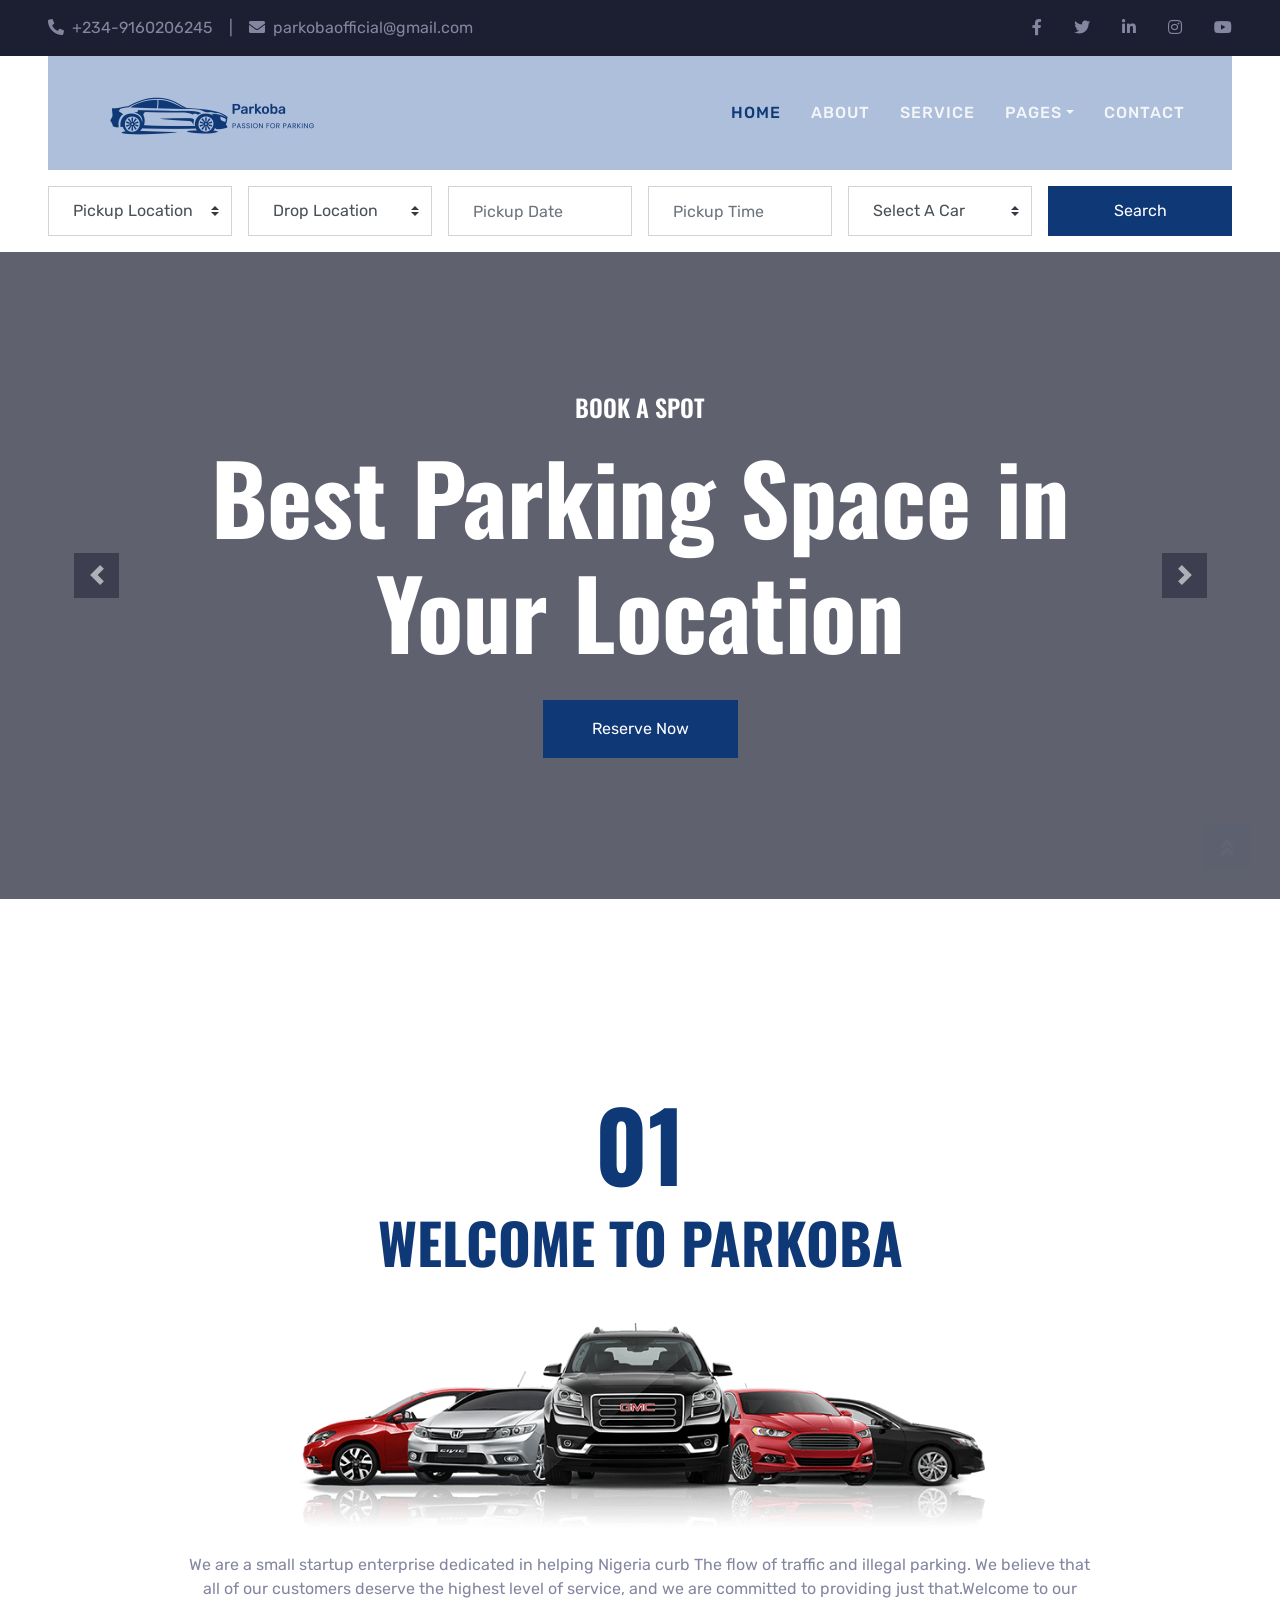
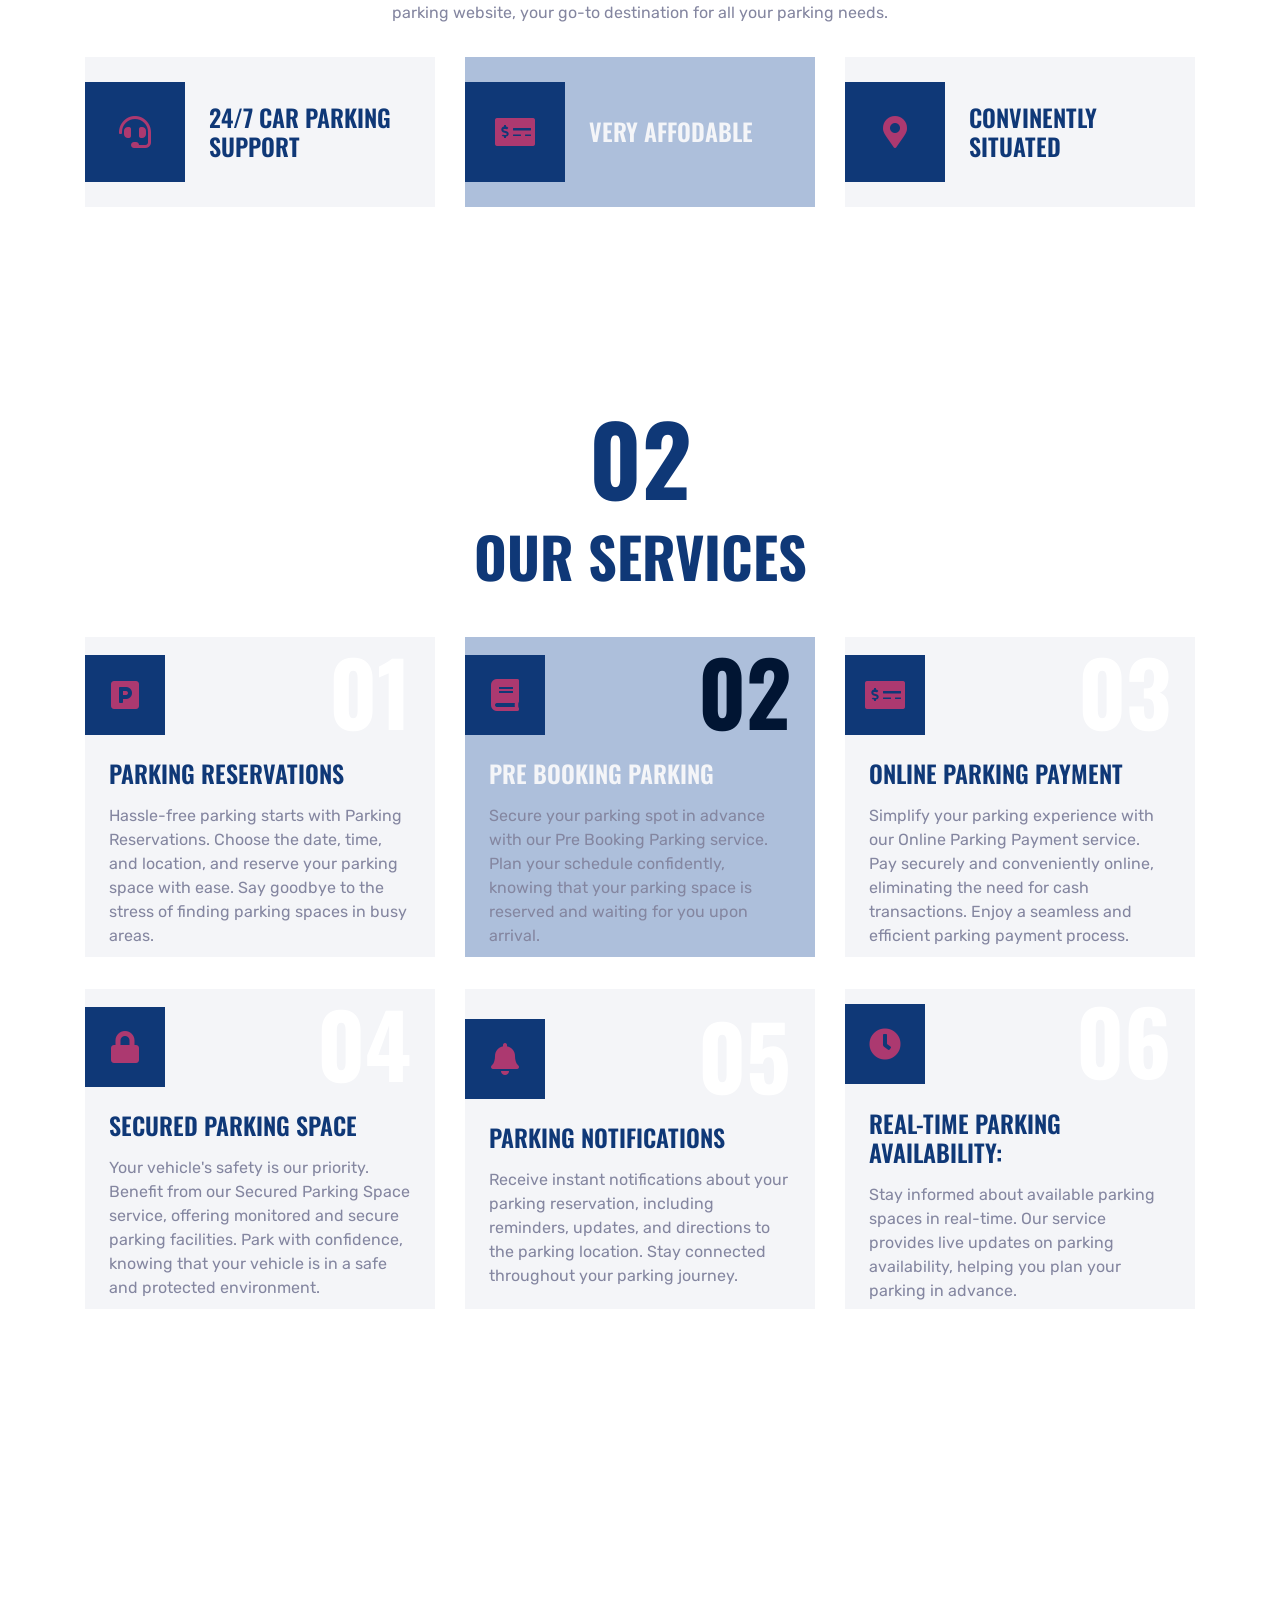
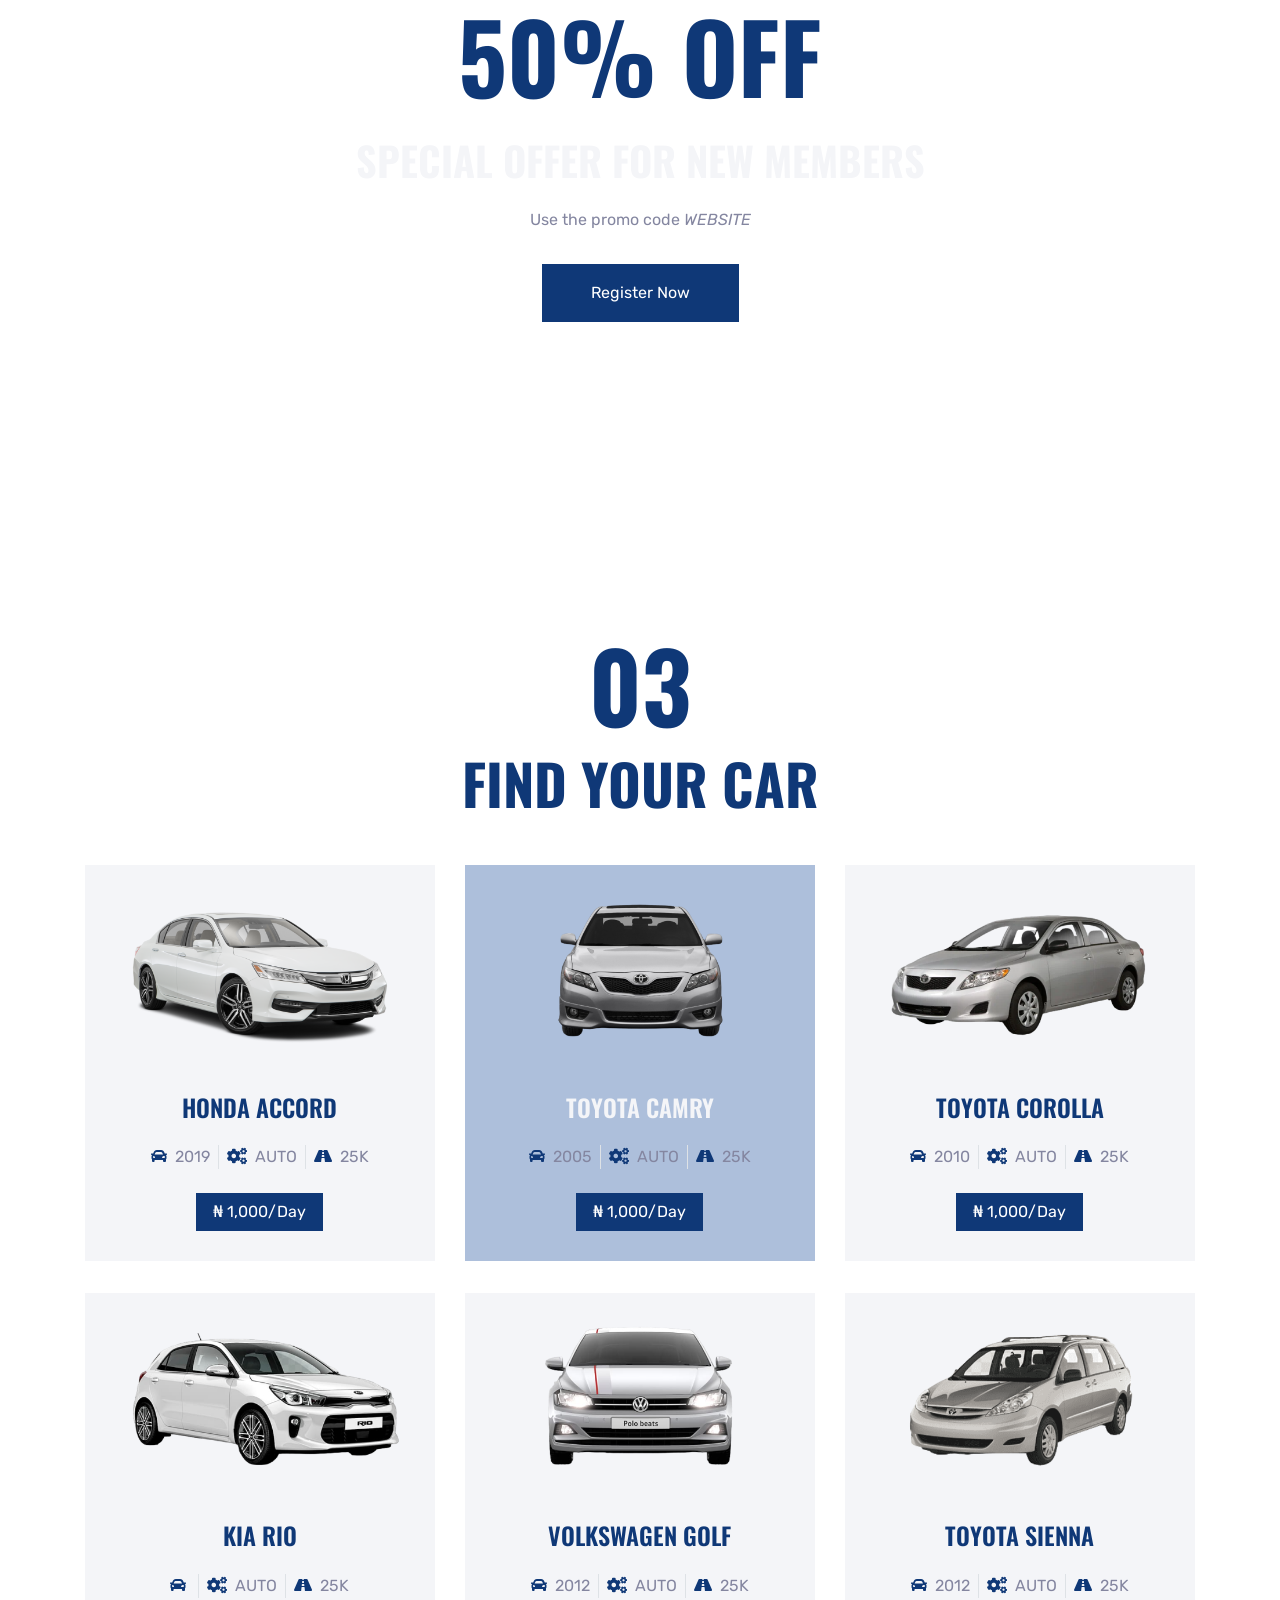
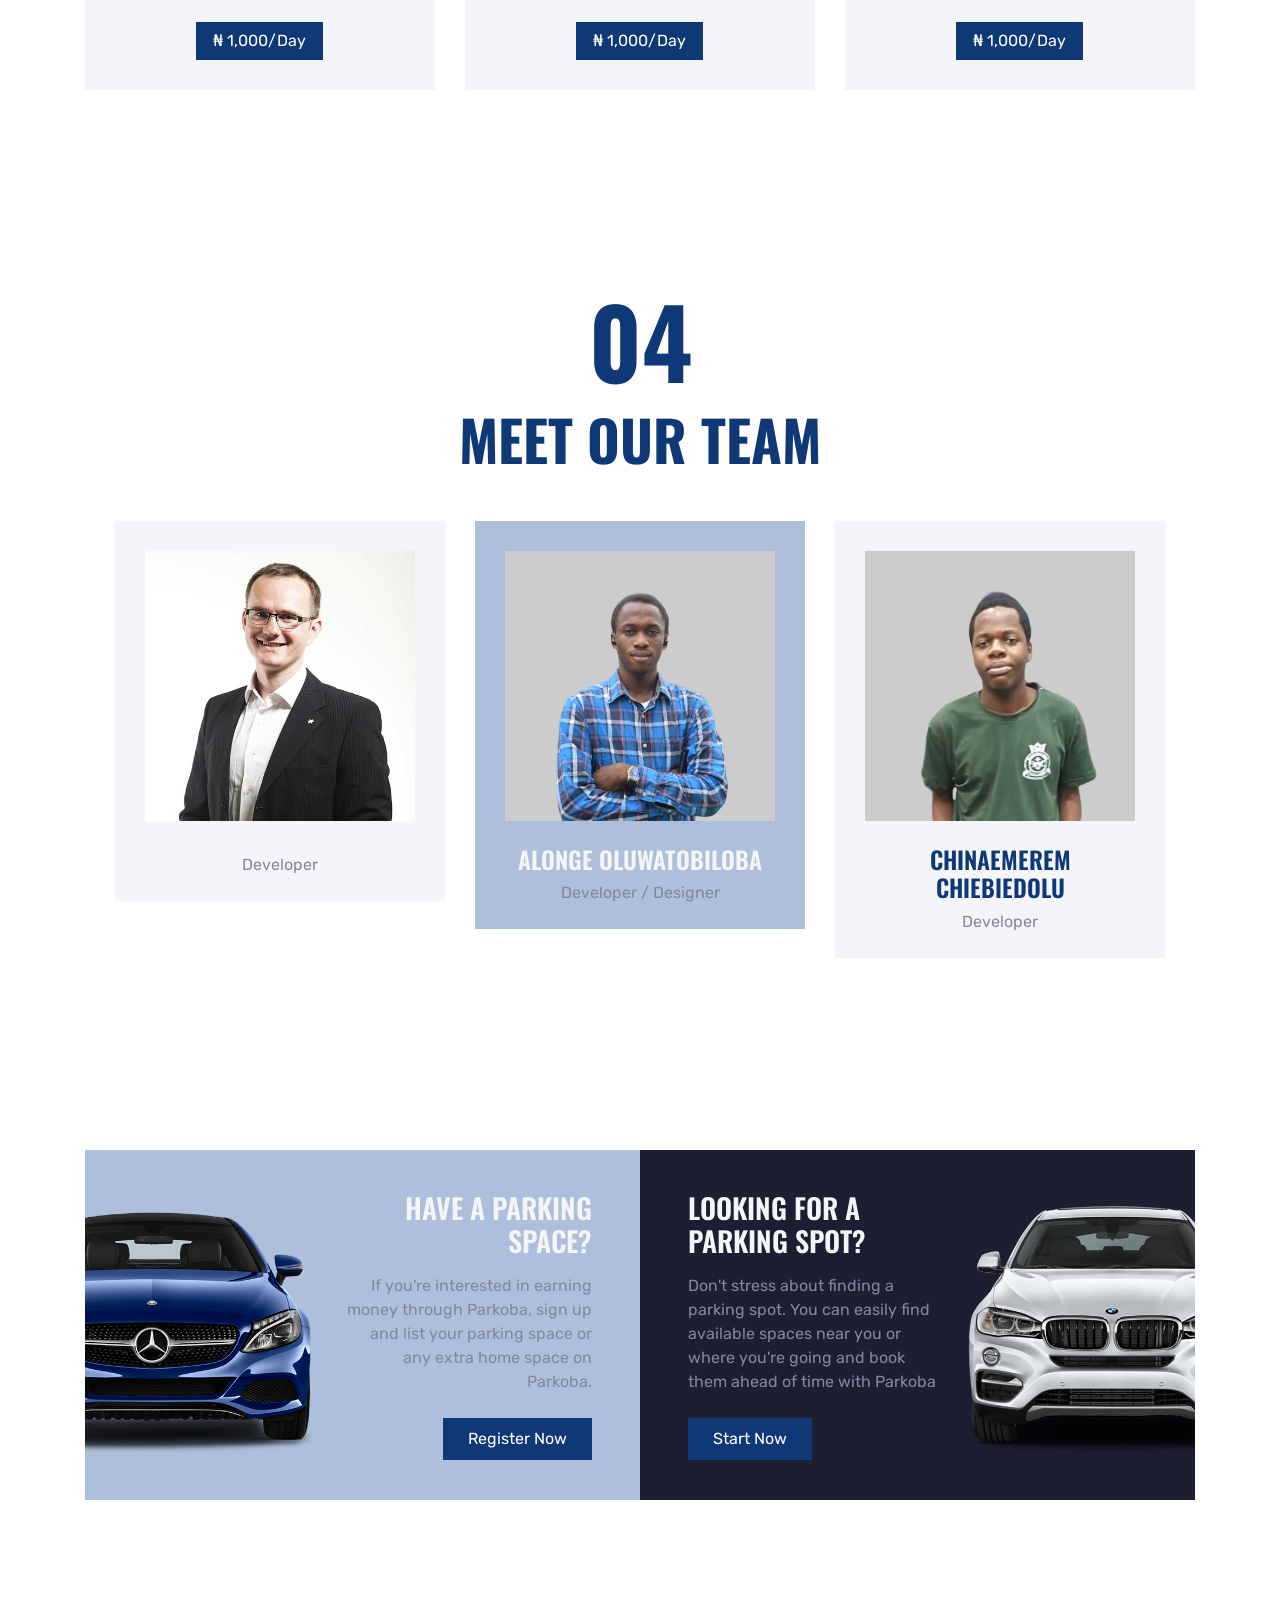
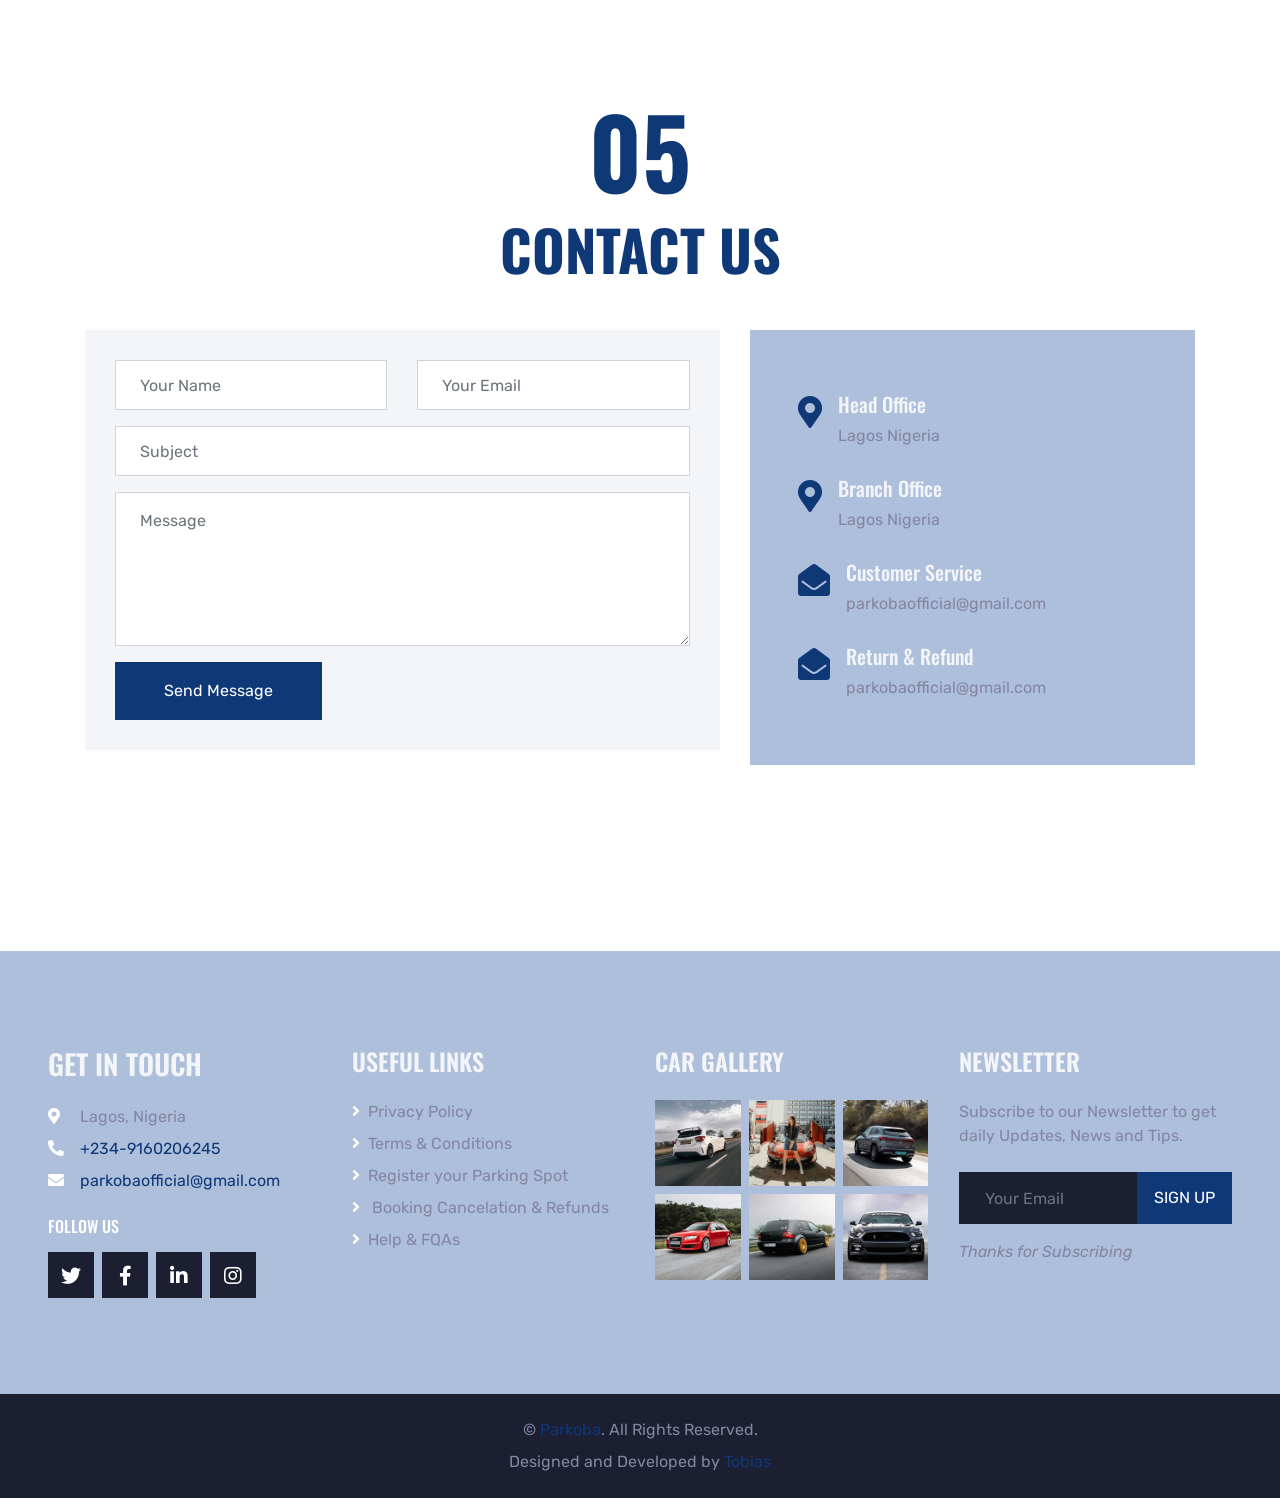
==== commit 24bf1293: "Full code commit" ====
--- a/index.html
+++ b/index.html
@@ -1,518 +1,891 @@
-<!doctype html>
+<!DOCTYPE html>
 <html lang="en">
 
 <head>
-  <title>Parkoba</title>
-  <meta charset="utf-8">
-  <meta name="viewport" content="width=device-width, initial-scale=1, shrink-to-fit=no">
-  <link href="https://fonts.googleapis.com/css?family=Open+Sans:300,400,700" rel="stylesheet">
-  <link rel="shortcut icon" href="img/parkoba icon .jpg" type="image/x-icon">
-  <link rel="stylesheet" href="fonts/icomoon/style.css">
-  <link rel="stylesheet" href="css/bootstrap.min.css">
-  <link rel="stylesheet" href="css/jquery-ui.css">
-  <link rel="stylesheet" href="css/owl.carousel.min.css">
-  <link rel="stylesheet" href="css/owl.theme.default.min.css">
-  <link rel="stylesheet" href="css/owl.theme.default.min.css">
-  <link rel="stylesheet" href="css/jquery.fancybox.min.css">
-  <link rel="stylesheet" href="css/bootstrap-datepicker.css">
-  <link rel="stylesheet" href="fonts/flaticon/font/flaticon.css">
-  <link rel="stylesheet" href="css/aos.css">
-  <link rel="stylesheet" href="css/style.css">
+    <meta charset="utf-8">
+    <title>Parkoba - Car Parking Website </title>
+    <meta content="width=device-width, initial-scale=1.0" name="viewport">
+    <meta content="" name="keywords">
+    <meta content="" name="description">
+
+    <!-- Favicon -->
+    <link href="img/favicon.ico" rel="icon">
+
+    <!-- Google Web Fonts -->
+    <link rel="preconnect" href="https://fonts.gstatic.com">
+    <link href="https://fonts.googleapis.com/css2?family=Oswald:wght@400;500;600;700&family=Rubik&display=swap"
+        rel="stylesheet">
+
+    <!-- Font Awesome -->
+    <link href="https://cdnjs.cloudflare.com/ajax/libs/font-awesome/5.15.0/css/all.min.css" rel="stylesheet">
+    <link rel="stylesheet" href="fontawesome-free-5.15.2-web/css/fontawesome.min.css">
+
+
+    <!-- Libraries Stylesheet -->
+    <link href="lib/owlcarousel/assets/owl.carousel.min.css" rel="stylesheet">
+    <link href="lib/tempusdominus/css/tempusdominus-bootstrap-4.min.css" rel="stylesheet" />
+
+    <!-- Customized Bootstrap Stylesheet -->
+    <link href="css/bootstrap.min.css" rel="stylesheet">
+
+    <!--   Stylesheet -->
+    <link href="css/style.css" rel="stylesheet">
 </head>
 
-<body data-spy="scroll" data-target=".site-navbar-target" data-offset="300">
-
-
-  <div id="overlayer"></div>
-  <div class="loader">
-    <div class="spinner-border text-primary" role="status">
-      <span class="sr-only">Loading...</span>
-    </div>
-  </div>
-
-
-  <div class="site-wrap">
-
-    <div class="site-mobile-menu site-navbar-target">
-      <div class="site-mobile-menu-header">
-        <div class="site-mobile-menu-close mt-3">
-          <span class="icon-close2 js-menu-toggle"></span>
-        </div>
-      </div>
-      <div class="site-mobile-menu-body"></div>
-    </div>
-
-
-    <header class="site-navbar py-4 js-sticky-header site-navbar-target" role="banner">
-
-      <div class="container">
-        <div class="row align-items-center">
-
-          <div class="col-6 col-xl-2">
-            <a href="#"> <img src="img/parkoba icon no bg  .png" class="mb-0 site-logo"><a href="index.html"
-                class="h2 mb-0"><span class="text-primary"></span></a>
-              </img>
+<body>
+    <!-- Topbar Start -->
+    <div class="container-fluid bg-dark py-3 px-lg-5 d-none d-lg-block">
+        <div class="row">
+            <div class="col-md-6 text-center text-lg-left mb-2 mb-lg-0">
+                <div class="d-inline-flex align-items-center">
+                    <a class="text-body pr-3" href="tel: +234-9160206245"><i
+                            class="fa fa-phone-alt mr-2"></i>+234-9160206245</a>
+                    <span class="text-body">|</span>
+                    <a class="text-body px-3" href="mailto: parkobaofficial@gmail.com"><i
+                            class="fa fa-envelope mr-2"></i>parkobaofficial@gmail.com</a>
+                </div>
+            </div>
+            <div class="col-md-6 text-center text-lg-right">
+                <div class="d-inline-flex align-items-center">
+                    <a class="text-body px-3" href="https://www.facebook.com/profile.php?id=100090328631678">
+                        <i class="fab fa-facebook-f"></i>
+                    </a>
+                    <a class="text-body px-3" href="">
+                        <i class="fab fa-twitter"></i>
+                    </a>
+                    <a class="text-body px-3" href="">
+                        <i class="fab fa-linkedin-in"></i>
+                    </a>
+                    <a class="text-body px-3" href="https://www.instagram.com/parkobaofficial/">
+                        <i class="fab fa-instagram"></i>
+                    </a>
+                    <a class="text-body pl-3" href="">
+                        <i class="fab fa-youtube"></i>
+                    </a>
+                </div>
+            </div>
+        </div>
+    </div>
+    <!-- Topbar End -->
+
+
+    <!-- Navbar Start -->
+    <div class="container-fluid position-relative nav-bar p-0">
+        <div class="position-relative px-lg-5" style="z-index: 9;">
+            <nav class="navbar navbar-expand-lg bg-secondary navbar-dark py-3 py-lg-0 pl-3 pl-lg-5">
+                <a href="" class="navbar-brand">
+                    <img class="text-uppercase text-primary mb-1" src="img/logo.png" alt="Parkoba logo">
+
+                </a>
+                <button type="button" class="navbar-toggler" data-toggle="collapse" data-target="#navbarCollapse">
+                    <span class="navbar-toggler-icon"></span>
+                </button>
+                <div class="collapse navbar-collapse justify-content-between px-3" id="navbarCollapse">
+                    <div class="navbar-nav ml-auto py-0">
+                        <a href="index.html" class="nav-item nav-link active">Home</a>
+                        <a href="about.html" class="nav-item nav-link">About</a>
+                        <a href="service.html" class="nav-item nav-link">Service</a>
+                         <!-- <div class="nav-item dropdown">
+                            <a href="#" class="nav-link dropdown-toggle" data-toggle="dropdown">Cars</a>
+                            <div class="dropdown-menu rounded-0 m-0">
+                                <a href="car.html" class="dropdown-item">Car Parking</a>
+                                <a href="detail.html" class="dropdown-item">Car Reservations</a>
+                                <a href="booking.html" class="dropdown-item">Booking</a>
+                            </div>
+                        </div> -->
+                        <div class="nav-item dropdown">
+                            <a href="#" class="nav-link dropdown-toggle" data-toggle="dropdown">Pages</a>
+                            <div class="dropdown-menu rounded-0 m-0">
+                                <a href="team.html" class="dropdown-item">The Team</a>
+                                <a href="testimonial.html" class="dropdown-item">Testimonial</a>
+                            </div>
+                        </div>
+                        <a href="contact.html" class="nav-item nav-link">Contact</a>
+                    </div>
+                </div>
+            </nav>
+        </div>
+    </div>
+    <!-- Navbar End -->
+
+
+    <!-- Search Start -->
+    <div class="container-fluid bg-white pt-3 px-lg-5">
+        <div class="row mx-n2">
+            <div class="col-xl-2 col-lg-4 col-md-6 px-2">
+                <select class="custom-select px-4 mb-3" style="height: 50px;">
+                    <option selected>Pickup Location</option>
+                    <option value="1">Location 1</option>
+                    <option value="2">Location 2</option>
+                    <option value="3">Location 3</option>
+                </select>
+            </div>
+            <div class="col-xl-2 col-lg-4 col-md-6 px-2">
+                <select class="custom-select px-4 mb-3" style="height: 50px;">
+                    <option selected>Drop Location</option>
+                    <option value="1">Location 1</option>
+                    <option value="2">Location 2</option>
+                    <option value="3">Location 3</option>
+                </select>
+            </div>
+            <div class="col-xl-2 col-lg-4 col-md-6 px-2">
+                <div class="date mb-3" id="date" data-target-input="nearest">
+                    <input type="text" class="form-control p-4 datetimepicker-input" placeholder="Pickup Date"
+                        data-target="#date" data-toggle="datetimepicker" />
+                </div>
+            </div>
+            <div class="col-xl-2 col-lg-4 col-md-6 px-2">
+                <div class="time mb-3" id="time" data-target-input="nearest">
+                    <input type="text" class="form-control p-4 datetimepicker-input" placeholder="Pickup Time"
+                        data-target="#time" data-toggle="datetimepicker" />
+                </div>
+            </div>
+            <div class="col-xl-2 col-lg-4 col-md-6 px-2">
+                <select class="custom-select px-4 mb-3" style="height: 50px;">
+                    <option selected>Select A Car</option>
+                    <option value="1">Car 1</option>
+                    <option value="2">Car 1</option>
+                    <option value="3">Car 1</option>
+                </select>
+            </div>
+            <div class="col-xl-2 col-lg-4 col-md-6 px-2">
+                <button class="btn btn-primary btn-block mb-3" type="submit" style="height: 50px;">Search</button>
+            </div>
+        </div>
+    </div>
+    <!-- Search End -->
+
+
+    <!-- Carousel Start -->
+    <div class="container-fluid p-0" style="margin-bottom: 90px;">
+        <div id="header-carousel" class="carousel slide" data-ride="carousel">
+            <div class="carousel-inner">
+                <div class="carousel-item active">
+                    <video class="w-100" src="Vid/pexels-marian-croitoru-5607783 (1080p).mp4" autoPlay loop
+                        muted></video>
+                    <!-- <img class="w-100" src="img/carousel-1.jpg" alt="Image"> -->
+                    <div class="carousel-caption d-flex flex-column align-items-center justify-content-center">
+                        <div class="p-3" style="max-width: 900px;">
+                            <h4 class="text-white text-uppercase mb-md-3">Book A Spot </h4>
+                            <h1 class="display-1 text-white mb-md-4">Best Parking Space in Your Location</h1>
+                            <a href="" class="btn btn-primary py-md-3 px-md-5 mt-2">Reserve Now</a>
+                        </div>
+                    </div>
+                </div>
+                <div class="carousel-item">
+                    <video class="w-100" src="Vid/vid.mp4" autoPlay loop muted></video>
+                    <!-- <img class="w-100" src="img/carousel-2.jpg" alt="Image"> -->
+                    <div class="carousel-caption d-flex flex-column align-items-center justify-content-center">
+                        <div class="p-3" style="max-width: 900px;">
+                            <h4 class="text-white text-uppercase mb-md-3">Book A Spot</h4>
+                            <h1 class="display-1 text-white mb-md-4">Quality Spots with Unlimited surveillance</h1>
+                            <a href="" class="btn btn-primary py-md-3 px-md-5 mt-2">Reserve Spot Now</a>
+                        </div>
+                    </div>
+                </div>
+            </div>
+            <a class="carousel-control-prev" href="#header-carousel" data-slide="prev">
+                <div class="btn btn-dark" style="width: 45px; height: 45px;">
+                    <span class="carousel-control-prev-icon mb-n2"></span>
+                </div>
             </a>
-          </div>
-
-          <div class="col-12 col-md-10 d-none d-xl-block">
-            <nav class="site-navigation position-relative text-right" role="navigation">
-
-              <ul class="site-menu main-menu js-clone-nav mr-auto d-none d-lg-block">
-                <li><a href="#home-section" class="nav-link">Home</a></li>
-                <li>
-                  <a href="#about-section" class="nav-link">About Us</a>
-                </li>
-                <li><a href="#services-section" class="nav-link">Services</a></li>
-                <li><a href="#contact-section" class="nav-link">Contact</a></li>
-                <li><a href="app.html" class="nav-link">Get Parking</a></li>
-                <li><a href="FAQ.html" class="nav-link">FAQ</a></li>
-              </ul>
-            </nav>
-          </div>
-          <div class="col-6 d-inline-block d-xl-none ml-md-0 py-3" style="position: relative; top: 3px;"><a href="#"
-              class="site-menu-toggle js-menu-toggle float-right"><span class="icon-menu h3"></span></a></div>
-        </div>
-      </div>
-
-    </header>
-
-
-
-    <div class="site-blocks-cover overlay" style="background:url(img/dp.webp);" data-aos="fade" id="home-section">
-
-      <div class="container">
-        <div class="row align-items-center justify-content-center">
-          <div class="col-md-8 mt-lg-5 text-center">
-            <h1 class="text-uppercase" data-aos="fade-up">Welcome</h1>
-            <p class="mb-5 desc" data-aos="fade-up" data-aos-delay="100">to Parkoba</p>
-            <p class="mb-5 desc" data-aos="fade-up" data-aos-delay="100">Park with pride</p>
-            <div data-aos="fade-up" data-aos-delay="100">
-              <a href="app.html" class="btn smoothscroll btn-primary mr-2 mb-2">Book Parking </a>
-            </div>
-          </div>
-
-        </div>
-      </div>
-
-      <a href="#about-section" class="mouse smoothscroll">
-        <span class="mouse-icon">
-          <span class="mouse-wheel"></span>
-        </span>
-      </a>
-    </div>
-
-
-    <div class="site-section cta-big-image" id="about-section">
-      <div class="container">
-        <div class="row mb-5">
-          <div class="col-12 text-center" data-aos="fade">
-            <h2 class="section-title mb-3">About Us</h2>
-          </div>
-        </div>
-        <div class="row">
-          <div class="col-lg-6 mb-5" data-aos="fade-up" data-aos-delay="">
-            <!-- <figure class="circle-bg"> -->
-            <img src="img/key.webp" alt="Image" class="img-fluid">
-            <!-- </figure> -->
-          </div>
-          <div class="col-lg-5 ml-auto" data-aos="fade-up" data-aos-delay="100">
-            <div class="mb-4">
-              <h3 class="h3 mb-4 text-black">About Parkoba</h3>
-              <p class="about-text">We are a small startup enterprise dedicated in helping Nigeria curb The flow of
-                traffic and illegal
-                parking. We believe that all of our customers deserve the highest level of service, and we are committed
-                to providing just that.Welcome to our parking website, your go-to destination for all your parking
-                needs. <br> We are dedicated to providing you with the best parking services that are safe, secure, and
-                convenient. Our website offers a user-friendly interface that allows you to quickly find and book
-                parking spaces in various locations around the city.
-                <br>
-                Our team consists of experienced professionals who are passionate about making your parking experience
-                stress-free and easy. We believe that parking should be hassle-free, which is why we offer a wide range
-                of parking options to choose from, including indoor and outdoor parking lots, valet parking, and hourly
-                or daily parking rates. <span> <button class="c-button c-button--gooey">
-                    <div class="c-button__blobs">
-                      <div></div>
-                      <div></div>
-                      <div></div>
-                    </div>
-                  </button>
-                  <a href="about.html"><button class="learn-more">
-                      <span class="circle" aria-hidden="true">
-                        <span class="icon arrow"></span>
-                      </span>
-                      <span class="button-text">Read More</span>
-                    </button></span></a>
-                <br>
-
-            </div>
-          </div>
-        </div>
-      </div>
-    </div>
-
-
-    <div class="site-section cta-big-image" id="Booking">
-      <div class="container">
-        <div class="row mb-5">
-          <div class="col-12 text-center" data-aos="fade">
-            <h2 class="section-title mb-3">Booking Hours</h2>
-          </div>
-        </div>
-        <div class="row">
-          <div class="col-lg-6 mb-5" data-aos="fade-up" data-aos-delay="">
-            <!-- <figure class="circle-bg"> -->
-            <img src="img/space.webp" alt="Image" class="img-fluid">
-            <!-- </figure> -->
-          </div>
-          <div class="col-lg-5 ml-auto" data-aos="fade-up" data-aos-delay="100">
-            <div class="mb-4">
-              <h3 class="h3 mb-4 text-black">Booking Hours</h3>
-              <p>
-                <!-- Booking Hours: <br> -->
-                Mon - Fri: 7am - 9pm. <br>
-                Sat - Sun: 8am - 7pm </p>
-            </div>
-          </div>
-        </div>
-      </div>
-    </div>
-    <section class="site-section" id="services-section">
-      <div class="container">
-
-        <div class="row mb-5 justify-content-center">
-          <div class="col-md-7 text-center">
-            <h2 class="section-title mb-3" data-aos="fade-up" data-aos-delay="">Services</h2>
-            <p class="lead" data-aos="fade-up" data-aos-delay="100">This are some of our services
-            </p>
-          </div>
-        </div>
-
-        <div class="row">
-          <div class="col-lg-6 mb-5" data-aos="fade-up" data-aos-delay="">
-
-            <div class="owl-carousel slide-one-item-alt">
-              <img src="img/many.webp" alt="Image" class="img-fluid">
-              <!-- <img src="img/DACE.webp" alt="Image" class="img-fluid"> -->
-            </div>
-            <!-- <div class="custom-direction">
-              <a href="#" class="custom-prev"><span><span class="icon-keyboard_backspace"></span></span></a><a href="#"
-                class="custom-next"><span><span class="icon-keyboard_backspace"></span></span></a>
-            </div> -->
-
-          </div>
-          <div class="col-lg-5 ml-auto" data-aos="fade-up" data-aos-delay="100">
-
-            <div class="owl-carousel slide-one-item-alt-text">
-              <div>
-                <h2 class="section-title mb-3">Pre-Paid Parking Spot </h2>
-                <p>Fast and affordable</p>
-                <div data-aos="fade-up" data-aos-delay="100">
-                  <a href="app.html" class="btn smoothscroll btn-primary mr-2 mb-2">Book Parking </a>
-                </div>
-
-                <!-- <p><a href="#" class="btn btn-primary mr-2 mb-2">Learn More</a></p> -->
-              </div>
-
-              <!-- <div>
-
-               
-                <h6 class="section-title mb-3">
-                  Digital Art Competition & Exhibition</h6>
-                
-                <p>The future of Art.</p>
-                <div data-aos="fade-up" data-aos-delay="100">
-                  <a href="https://dace.com.ng/#contact" class="btn smoothscroll btn-primary mr-2 mb-2">Contact Us
-                  </a>
-                </div>
-                
-              </div> -->
-
-            </div>
-
-          </div>
-        </div>
-      </div>
-    </section>
-
-    <section class="site-section">
-      <div class="container">
-        <div class="row mb-5">
-
-          <div class="col-lg-5 ml-auto mb-5 order-1 order-lg-2" data-aos="fade" data-aos="fade-up" data-aos-delay="">
-            <img src="img/Customer care.jpg" alt="Image" class="img-fluid rounded">
-          </div>
-          <div class="col-lg-6 order-2 order-lg-1" data-aos="fade">
-
+            <a class="carousel-control-next" href="#header-carousel" data-slide="next">
+                <div class="btn btn-dark" style="width: 45px; height: 45px;">
+                    <span class="carousel-control-next-icon mb-n2"></span>
+                </div>
+            </a>
+        </div>
+    </div>
+    <!-- Carousel End -->
+
+
+    <!-- About Start -->
+    <div class="container-fluid py-5">
+        <div class="container pt-5 pb-3">
+            <h1 class="display-1 text-primary text-center">01</h1>
+            <h1 class="display-4 text-uppercase text-center mb-5">Welcome To <span class="text-primary">Parkoba</span>
+            </h1>
+            <div class="row justify-content-center">
+                <div class="col-lg-10 text-center">
+                    <img class="w-75 mb-4" src="img/about.png" alt="">
+                    <p>We are a small startup enterprise dedicated in helping Nigeria curb The flow of traffic and
+                        illegal parking. We believe that all of our customers deserve the highest level of service, and
+                        we are committed to providing just that.Welcome to our parking website, your go-to destination
+                        for all your parking needs.
+                    </p>
+                </div>
+            </div>
+            <div class="row mt-3">
+                <div class="col-lg-4 mb-2">
+                    <div class="d-flex align-items-center bg-light p-4 mb-4" style="height: 150px;">
+                        <div class="d-flex align-items-center justify-content-center flex-shrink-0 bg-primary ml-n4 mr-4"
+                            style="width: 100px; height: 100px;">
+                            <i class="fa fa-2x fa-headset text-secondary"></i>
+                        </div>
+                        <h4 class="text-uppercase m-0">24/7 Car Parking Support</h4>
+                    </div>
+                </div>
+                <div class="col-lg-4 mb-2">
+                    <div class="d-flex align-items-center bg-secondary p-4 mb-4" style="height: 150px;">
+                        <div class="d-flex align-items-center justify-content-center flex-shrink-0 bg-primary ml-n4 mr-4"
+                            style="width: 100px; height: 100px;">
+                            <i class="fa fa-2x fa-money-check-alt text-secondary"></i>
+                        </div>
+                        <h4 class="text-light text-uppercase m-0">Very Affodable</h4>
+                    </div>
+                </div>
+                <div class="col-lg-4 mb-2">
+                    <div class="d-flex align-items-center bg-light p-4 mb-4" style="height: 150px;">
+                        <div class="d-flex align-items-center justify-content-center flex-shrink-0 bg-primary ml-n4 mr-4"
+                            style="width: 100px; height: 100px;">
+                            <i class="fa fa-2x fa-map-marker-alt text-secondary"></i>
+                        </div>
+                        <h4 class="text-uppercase m-0">Convinently Situated</h4>
+                    </div>
+                </div>
+            </div>
+        </div>
+    </div>
+    <!-- About End -->
+
+
+    <!-- Services Start -->
+    <div class="container-fluid py-5">
+        <div class="container pt-5 pb-3">
+            <h1 class="display-1 text-primary text-center">02</h1>
+            <h1 class="display-4 text-uppercase text-center mb-5">Our Services</h1>
             <div class="row">
-              <div class="col-md-12 mb-md-5 mb-0 col-lg-6" data-aos="fade-up" data-aos-delay="100">
-                <div class="unit-4">
-                  <div class="unit-4-icon mr-4 mb-3"></div>
-                  <div>
-                    <h3>Customer Service Representative</h3>
-                    <p> Daniel - <a href="tel:+234 9160206245">+234 9160206245</p></a>
-                  </div>
-                </div>
-              </div>
-            </div>
-          </div>
-
-        </div>
-      </div>
-    </section>
-    <!-- <section class="site-section testimonial-wrap" id="testimonials-section" data-aos="fade">
-      <div class="container">
-        <div class="row mb-5">
-          <div class="col-12 text-center">
-            <h2 class="section-title mb-3">Testimonials</h2>
-          </div>
-        </div>
-      </div>
-      <div class="slide-one-item home-slider owl-carousel">
-          <div>
-            <div class="testimonial">
-              
-              <blockquote class="mb-5">
-                <p>&ldquo;Lorem ipsum dolor sit amet consectetur adipisicing elit. Consectetur unde reprehenderit aperiam quaerat fugiat repudiandae explicabo animi minima fuga beatae illum eligendi incidunt consequatur. Amet dolores excepturi earum unde iusto.&rdquo;</p>
-              </blockquote>
-
-              <figure class="mb-4 d-flex align-items-center justify-content-center">
-                <div><img src="images/person_3.jpg" alt="Image" class="w-50 img-fluid mb-3"></div>
-                <p>John Smith</p>
-              </figure>
-            </div>
-          </div>
-       
-         
-
-          
-
-        </div>
-    </section>     -->
-
-    <section class="site-section bg-light" id="contact-section" data-aos="fade">
-      <div class="container">
-        <div class="row mb-5">
-          <div class="col-12 text-center">
-            <h2 class="section-title mb-3">Contact Us</h2>
-          </div>
-        </div>
-        <div class="row mb-5">
-
-
-
-          <div class="col-md-4 text-center">
-            <p class="mb-4">
-              <span class="icon-room d-block h4 text-primary"></span>
-              <a
-                href="https://www.google.com/maps/place/Parkoba/@6.6050402,-30.3985287,4z/data=!4m10!1m2!2m1!1sparkoba!3m6!1s0x103b9382a6a47afb:0x1bb16e8240c37ad0!8m2!3d6.6050402!4d3.3514713!15sCgdwYXJrb2JhkgELcGFya2luZ19sb3TgAQA!16s%2Fg%2F11trp5llrc">
-                <span>12 Afolabi Aina St Ikeja, Lagos</span></a>
-            </p>
-          </div>
-          <div class="col-md-4 text-center">
-            <p class="mb-4">
-              <span class="icon-phone d-block h4 text-primary"></span>
-              <a href="tel:+234 8022230164">+234 8022230164</a>
-            </p>
-          </div>
-          <div class="col-md-4 text-center">
-            <p class="mb-0">
-              <span class="icon-mail_outline d-block h4 text-primary"></span>
-              <a href="mailto:parkobaofficail@gmail.com">parkobaofficail@gmail.com</a>
-            </p>
-          </div>
-        </div>
-
-        <!-- <div class="row">
-          <div class="col-md-12 mb-5">
-
-
-
-            <form action="#" class="p-5 bg-white">
-
-              <h2 class="h4 text-black mb-5">Contact Form</h2>
-
-              <div class="row form-group">
-                <div class="col-md-6 mb-3 mb-md-0">
-                  <label class="text-black" for="fname">First Name</label>
-                  <input type="text" id="fname" class="form-control">
-                </div>
-                <div class="col-md-6">
-                  <label class="text-black" for="lname">Last Name</label>
-                  <input type="text" id="lname" class="form-control">
-                </div>
-              </div>
-
-              <div class="row form-group">
-
-                <div class="col-md-12">
-                  <label class="text-black" for="email">Email</label>
-                  <input type="email" id="email" class="form-control">
-                </div>
-              </div>
-
-              <div class="row form-group">
-
-                <div class="col-md-12">
-                  <label class="text-black" for="subject">Subject</label>
-                  <input type="subject" id="subject" class="form-control">
-                </div>
-              </div>
-
-              <div class="row form-group">
-                <div class="col-md-12">
-                  <label class="text-black" for="message">Message</label>
-                  <textarea name="message" id="message" cols="30" rows="7" class="form-control"
-                    placeholder="Write your notes or questions here..."></textarea>
-                </div>
-              </div>
-
-              <div class="row form-group">
-                <div class="col-md-12">
-                  <input type="submit" value="Send Message" class="btn btn-primary btn-md text-white">
-                </div>
-              </div>
-
-
-            </form>
-          </div>
-
-        </div> -->
-      </div>
-    </section>
-
-
-    <footer class="site-footer">
-      <div class="container">
-        <div class="row">
-          <div class="col-md-9">
+                <div class="col-lg-4 col-md-6 mb-2">
+                    <div class="service-item d-flex flex-column justify-content-center px-4 mb-4">
+                        <div class="d-flex align-items-center justify-content-between mb-3">
+                            <div class="d-flex align-items-center justify-content-center bg-primary ml-n4"
+                                style="width: 80px; height: 80px;">
+                                <i class="fa fa-2x fa-parking text-secondary"></i>
+                            </div>
+                            <h1 class="display-2 text-white mt-n2 m-0">01</h1>
+                        </div>
+                        <h4 class="text-uppercase mb-3"> Parking Reservations </h4>
+                        <p class="m-0">Hassle-free parking starts with Parking Reservations. Choose the date, time, and
+                            location, and reserve your parking space with ease. Say goodbye to the stress of finding
+                            parking spaces in busy areas.
+
+                        </p>
+                    </div>
+                </div>
+                <div class="col-lg-4 col-md-6 mb-2">
+                    <div class="service-item active d-flex flex-column justify-content-center px-4 mb-4">
+                        <div class="d-flex align-items-center justify-content-between mb-3">
+                            <div class="d-flex align-items-center justify-content-center bg-primary ml-n4"
+                                style="width: 80px; height: 80px;">
+                                <i class="fa fa-2x fa-book text-secondary"></i>
+                            </div>
+                            <h1 class="display-2 text-white mt-n2 m-0">02</h1>
+                        </div>
+                        <h4 class="text-uppercase mb-3"> Pre Booking Parking</h4>
+                        <p class="m-0">Secure your parking spot in advance with our Pre Booking Parking service. Plan
+                            your schedule confidently, knowing that your parking space is reserved and waiting for you
+                            upon arrival.
+                        </p>
+                    </div>
+                </div>
+                <div class="col-lg-4 col-md-6 mb-2">
+                    <div class="service-item d-flex flex-column justify-content-center px-4 mb-4">
+                        <div class="d-flex align-items-center justify-content-between mb-3">
+                            <div class="d-flex align-items-center justify-content-center bg-primary ml-n4"
+                                style="width: 80px; height: 80px;">
+                                <i class="fa fa-2x fa-money-check-alt text-secondary"></i>
+                            </div>
+                            <h1 class="display-2 text-white mt-n2 m-0">03</h1>
+                        </div>
+                        <h4 class="text-uppercase mb-3">Online Parking Payment</h4>
+                        <p class="m-0">Simplify your parking experience with our Online Parking Payment service. Pay
+                            securely and conveniently online, eliminating the need for cash transactions. Enjoy a
+                            seamless and efficient parking payment process.
+                        </p>
+                    </div>
+                </div>
+                <!-- <a href="service.html">
+                    <p class="m-0">See More>>></p>
+                </a> -->
+                <div class="col-lg-4 col-md-6 mb-2">
+                    <div class="service-item d-flex flex-column justify-content-center px-4 mb-4">
+                        <div class="d-flex align-items-center justify-content-between mb-3">
+                            <div class="d-flex align-items-center justify-content-center bg-primary ml-n4"
+                                style="width: 80px; height: 80px;">
+                                <i class="
+                                fa fa-2x fa-lock text-secondary"></i>
+                            </div>
+                            <h1 class="display-2 text-white mt-n2 m-0">04</h1>
+                        </div>
+
+                        <h4 class="text-uppercase mb-3">Secured Parking space</h4>
+                        <p class="m-0">Your vehicle's safety is our priority. Benefit from our Secured Parking Space
+                            service, offering monitored and secure parking facilities. Park with confidence, knowing
+                            that your vehicle is in a safe and protected environment.
+                        </p>
+                    </div>
+                </div>
+                <div class="col-lg-4 col-md-6 mb-2">
+                    <div class="service-item d-flex flex-column justify-content-center px-4 mb-4">
+                        <div class="d-flex align-items-center justify-content-between mb-3">
+                            <div class="d-flex align-items-center justify-content-center bg-primary ml-n4"
+                                style="width: 80px; height: 80px;">
+                                <i class="fa fa-2x fa-bell text-secondary"></i>
+                            </div>
+                            <h1 class="display-2 text-white mt-n2 m-0">05</h1>
+                        </div>
+                        <h4 class="text-uppercase mb-3">Parking Notifications
+
+                        </h4>
+                        <p class="m-0">Receive instant notifications about your parking reservation, including
+                            reminders, updates, and directions to the parking location. Stay connected throughout your
+                            parking journey.
+                        </p>
+                    </div>
+                </div>
+                <div class="col-lg-4 col-md-6 mb-2">
+                    <div class="service-item d-flex flex-column justify-content-center px-4 mb-4">
+                        <div class="d-flex align-items-center justify-content-between mb-3">
+                            <div class="d-flex align-items-center justify-content-center bg-primary ml-n4"
+                                style="width: 80px; height: 80px;">
+                                <i class="fa fa-2x fa-clock text-secondary"></i>
+                            </div>
+                            <h1 class="display-2 text-white mt-n2 m-0">06</h1>
+                        </div>
+                        <h4 class="text-uppercase mb-3">Real-Time Parking Availability:
+
+                        </h4>
+                        <p class="m-0">Stay informed about available parking spaces in real-time. Our service provides
+                            live updates on parking availability, helping you plan your parking in advance.
+                        </p>
+                    </div>
+                </div>
+            </div>
+        </div>
+    </div>
+    <!-- Services End -->
+
+
+    <!-- Banner Start -->
+    <div class="container-fluid py-5">
+        <div class="container py-5">
+            <div class="bg-banner py-5 px-4 text-center">
+                <div class="py-5">
+                    <h1 class="display-1 text-uppercase text-primary mb-4">50% OFF</h1>
+                    <h1 class="text-uppercase text-light mb-4">Special Offer For New Members</h1>
+                    <p class="mb-4">Use the promo code <span>
+                            <i>WEBSITE</i>
+                        </span></p>
+                    <a class="btn btn-primary mt-2 py-3 px-5" href="">Register Now</a>
+                    <p></p>
+                </div>
+            </div>
+        </div>
+    </div>
+    <!-- Banner End -->
+
+
+    <!-- Choose your car  Start -->
+    <div class="container-fluid py-5">
+        <div class="container pt-5 pb-3">
+            <h1 class="display-1 text-primary text-center">03</h1>
+            <h1 class="display-4 text-uppercase text-center mb-5">Find Your Car</h1>
             <div class="row">
-              <div class="col-md-5">
-                <h2 class="footer-heading mb-4">About Us</h2>
-                <p>Our mission is helping Nigeria curb The flow of traffic and illegal
-                  parking. </p>
-              </div>
-
-              <div class="col-md-3 ml-auto">
-                <h2 class="footer-heading mb-4">Quick Links</h2>
-                <ul class="list-unstyled">
-
-                  <li><a href="#contact-section" class="smoothscroll">Contact Us</a></li>
-                  <li><a href="https://drive.google.com/file/d/1mO25DjjqNH7ULJmgB3cTCID4RJIg2MlE/view?usp=sharing"
-                      class="smoothscroll">Terms and Policy</a></li>
-                  <li><a href="tc.html" class="smoothscroll">Join us </a></li>
-                  <li><a href="tc.html" class="smoothscroll">FAQ </a></li>
-
-                </ul>
-              </div>
-              <div class="col-md-3">
-                <h2 class="footer-heading mb-4">Follow Us</h2>
-                <a href="https://www.facebook.com/profile.php?id=100090813684604" target="_blank"
-                  class="pl-0 pr-3"><span class="icon-facebook"></span></a>
-                <a href="#" class="pl-3 pr-3"><span class="icon-twitter"></span></a>
-                <a href="https://www.youtube.com/channel/UColCHrH-pG-mz3FiewBThUw" target="_blank" class=" pl-3
-                  pr-3"><span class="icon-youtube-play"></span></a>
-                <a href=" https://www.instagram.com/parkobaofficial/" target="_blank" class=" pl-3 pr-3"><span
-                    class="icon-instagram"></span></a>
-
-                <!-- <a href="#" class="pl-3 pr-3"><span class="icon-linkedin"></span></a> -->
-              </div>
-            </div>
-          </div>
-
-          <div class="col-md-3">
-            <h2 class="footer-heading mb-4">Subscribe Newsletter</h2>
-            <form name="submit-to-google-sheet" class="footer-subscribe">
-              <div class="input-group mb-3">
-                <input type="email" class="form-control border-secondary text-white bg-transparent" name="email"
-                  placeholder="Enter Email" aria-label="Enter Email" aria-describedby="button-addon2" required>
-                <div class="input-group-append">
-                  <button class="btn btn-primary text-black" type="submit" id="button-addon2">submit</button>
-                </div>
-              </div>
-              <span class="newsletter" id="msg"></span>
-            </form>
-          </div>
-          <script>
-            // Function to handle form submission
-            function submitForm(event) {
-              event.preventDefault(); // Prevent default form submission
-
-              const emailInput = document.getElementById('email-input');
-              const email = emailInput.value;
-
-              // Call the Google Apps Script web app URL with the form data
-              fetch(
-                  'https://script.google.com/macros/s/AKfycbzAfe3hqO7mwLyMf8A9jbNArRr7VgElKBC2XJKC1S3UMjan5cJTxETpHiF4rkc3jXY98w/exec?email=' +
-                  encodeURIComponent(email))
-                .then(response => {
-                  // Handle success response
-                  console.log('Form submitted successfully');
-                  // Clear the input field
-                  emailInput.value = '';
-                })
-                .catch(error => {
-                  // Handle error
-                  console.error('Error submitting form:', error);
-                });
-            }
-
-            // Attach event listener to form submission
-            // const form = document.getElementById('subscribe-form');
-            // form.addEventListener('submit', submitForm);
-          </script>
-
-
-
-
-
-
-          <div class="download2">
-            <a class="playstore-button" href="https://apk.e-droid.net/apk/app2620708-m6iux7.apk?v=3">
-              <svg xmlns="http://www.w3.org/2000/svg" fill="currentColor" class="icon" viewBox="0 0 512 512">
-                <path
-                  d="M99.617 8.057a50.191 50.191 0 00-38.815-6.713l230.932 230.933 74.846-74.846L99.617 8.057zM32.139 20.116c-6.441 8.563-10.148 19.077-10.148 30.199v411.358c0 11.123 3.708 21.636 10.148 30.199l235.877-235.877L32.139 20.116zM464.261 212.087l-67.266-37.637-81.544 81.544 81.548 81.548 67.273-37.64c16.117-9.03 25.738-25.442 25.738-43.908s-9.621-34.877-25.749-43.907zM291.733 279.711L60.815 510.629c3.786.891 7.639 1.371 11.492 1.371a50.275 50.275 0 0027.31-8.07l266.965-149.372-74.849-74.847z">
-                </path>
-              </svg>
-              <span class="texts">
-                <span class="text-1">Download now </span>
-                <!-- <span class="text-2">Google Play</span> -->
-              </span>
-            </a>
-          </div>
-
-        </div>
-        <div class="row pt-5 mt-5 text-center">
-          <div class="col-md-12">
-            <div class="border-top pt-5">
-              <p>
-                Parkoba &copy;<script>
-                  document.write(new Date().getFullYear());
-                </script> All rights reserved |<i class="icon-heart text-danger" aria-hidden="true"></i> Developed by <a
-                  href="https://oluwatobiloba2905.github.io/My-portfoilo/index.html" target="_blank"
-                  style="color: rgb(202,32,32);">Tobias</a>
-              </p>
-            </div>
-          </div>
-        </div>
-      </div>
-    </footer>
-
-  </div> <!-- .site-wrap -->
-
-  <script src="js/jquery-3.3.1.min.js"></script>
-  <script src="js/jquery-ui.js"></script>
-  <script src="js/popper.min.js"></script>
-  <script src="js/bootstrap.min.js"></script>
-  <script src="js/owl.carousel.min.js"></script>
-  <script src="js/jquery.countdown.min.js"></script>
-  <script src="js/jquery.easing.1.3.js"></script>
-  <script src="js/aos.js"></script>
-  <script src="js/jquery.fancybox.min.js"></script>
-  <script src="js/jquery.sticky.js"></script>
-  <script src="js/isotope.pkgd.min.js"></script>
-  <script src="js/main.js"></script>
-
+                <div class="col-lg-4 col-md-6 mb-2">
+                    <div class="rent-item mb-4">
+                        <img class="img-fluid mb-4" src="img/Honda.png" alt="Hnda Accord 2019">
+                        <h4 class="text-uppercase mb-4">Honda Accord</h4>
+                        <div class="d-flex justify-content-center mb-4">
+                            <div class="px-2">
+                                <i class="fa fa-car text-primary mr-1"></i>
+                                <span>2019</span>
+                            </div>
+                            <div class="px-2 border-left border-right">
+                                <i class="fa fa-cogs text-primary mr-1"></i>
+                                <span>AUTO</span>
+                            </div>
+                            <div class="px-2">
+                                <i class="fa fa-road text-primary mr-1"></i>
+                                <span>25K</span>
+                            </div>
+                        </div>
+                        <a class="btn btn-primary px-3" href="">&#8358 1,000/Day</a>
+                    </div>
+                </div>
+                <div class="col-lg-4 col-md-6 mb-2">
+                    <div class="rent-item active mb-4">
+                        <img class="img-fluid mb-4" src="img/Toyota camry.png" alt="Toyota Camry 2005">
+                        <h4 class="text-uppercase mb-4">Toyota Camry</h4>
+
+                        <div class="d-flex justify-content-center mb-4">
+                            <div class="px-2">
+                                <i class="fa fa-car text-primary mr-1"></i>
+                                <span>2005</span>
+                            </div>
+                            <div class="px-2 border-left border-right">
+                                <i class="fa fa-cogs text-primary mr-1"></i>
+                                <span>AUTO</span>
+                            </div>
+                            <div class="px-2">
+                                <i class="fa fa-road text-primary mr-1"></i>
+                                <span>25K</span>
+                            </div>
+                        </div>
+                        <a class="btn btn-primary px-3" href="">&#8358 1,000/Day</a>
+                    </div>
+                </div>
+                <div class="col-lg-4 col-md-6 mb-2">
+                    <div class="rent-item mb-4">
+                        <img class="img-fluid mb-4" src="img/toyoa corrolla.png" alt="Toyota corrolla 2010">
+                        <h4 class="text-uppercase mb-4">Toyota Corolla</h4>
+                        <div class="d-flex justify-content-center mb-4">
+                            <div class="px-2">
+                                <i class="fa fa-car text-primary mr-1"></i>
+                                <span>2010</span>
+                            </div>
+                            <div class="px-2 border-left border-right">
+                                <i class="fa fa-cogs text-primary mr-1"></i>
+                                <span>AUTO</span>
+                            </div>
+                            <div class="px-2">
+                                <i class="fa fa-road text-primary mr-1"></i>
+                                <span>25K</span>
+                            </div>
+                        </div>
+                        <a class="btn btn-primary px-3" href="">&#8358 1,000/Day</a>
+                    </div>
+                </div>
+                <div class="col-lg-4 col-md-6 mb-2">
+                    <div class="rent-item mb-4">
+                        <img class="img-fluid mb-4" src="img/Kiario.png" alt="Kia Rio">
+                        <h4 class="text-uppercase mb-4">Kia Rio</h4>
+                        <div class="d-flex justify-content-center mb-4">
+                            <div class="px-2">
+                                <i class="fa fa-car text-primary mr-1"></i>
+                                <span></span>
+                            </div>
+                            <div class="px-2 border-left border-right">
+                                <i class="fa fa-cogs text-primary mr-1"></i>
+                                <span>AUTO</span>
+                            </div>
+                            <div class="px-2">
+                                <i class="fa fa-road text-primary mr-1"></i>
+                                <span>25K</span>
+                            </div>
+                        </div>
+                        <a class="btn btn-primary px-3" href="">&#8358 1,000/Day</a>
+                    </div>
+                </div>
+                <div class="col-lg-4 col-md-6 mb-2">
+                    <div class="rent-item mb-4">
+                        <img class="img-fluid mb-4" src="img/Volkswagen.png" alt="Volkswagen">
+                        <h4 class="text-uppercase mb-4">Volkswagen Golf</h4>
+                        <div class="d-flex justify-content-center mb-4">
+                            <div class="px-2">
+                                <i class="fa fa-car text-primary mr-1"></i>
+                                <span>2012</span>
+                            </div>
+                            <div class="px-2 border-left border-right">
+                                <i class="fa fa-cogs text-primary mr-1"></i>
+                                <span>AUTO</span>
+                            </div>
+                            <div class="px-2">
+                                <i class="fa fa-road text-primary mr-1"></i>
+                                <span>25K</span>
+                            </div>
+                        </div>
+                        <a class="btn btn-primary px-3" href="">&#8358 1,000/Day</a>
+                    </div>
+                </div>
+                <div class="col-lg-4 col-md-6 mb-2">
+                    <div class="rent-item mb-4">
+                        <img class="img-fluid mb-4" src="img/sienna.png" alt="toyoa Sienna 2021">
+                        <h4 class="text-uppercase mb-4">Toyota Sienna </h4>
+                        <div class="d-flex justify-content-center mb-4">
+                            <div class="px-2">
+                                <i class="fa fa-car text-primary mr-1"></i>
+                                <span>2012</span>
+                            </div>
+                            <div class="px-2 border-left border-right">
+                                <i class="fa fa-cogs text-primary mr-1"></i>
+                                <span>AUTO</span>
+                            </div>
+                            <div class="px-2">
+                                <i class="fa fa-road text-primary mr-1"></i>
+                                <span>25K</span>
+                            </div>
+                        </div>
+                        <a class="btn btn-primary px-3" href="">&#8358 1,000/Day</a>
+                    </div>
+                </div>
+            </div>
+        </div>
+    </div>
+    <!-- Choose your Car End -->
+
+
+    <!-- Team Start -->
+    <div class="container-fluid py-5">
+        <div class="container py-5">
+            <h1 class="display-1 text-primary text-center">04</h1>
+            <h1 class="display-4 text-uppercase text-center mb-5">Meet Our Team</h1>
+            <div class="owl-carousel team-carousel position-relative" style="padding: 0 30px;">
+                <div class="team-item">
+                    <img class="img-fluid w-100" src="img/team-1 Alonge Oluwatobiloba .png" alt="">
+                    <div class="position-relative py-4">
+                        <h4 class="text-uppercase">Alonge Oluwatobiloba</h4>
+                        <p class="m-0">Developer / Designer</p>
+                        <div
+                            class="team-social position-absolute w-100 h-100 d-flex align-items-center justify-content-center">
+                            <a class="btn btn-lg btn-primary btn-lg-square mx-1"
+                                href="https://twitter.com/AlongeOluwatob7"><i class="fab fa-twitter"></i></a>
+                            <a class="btn btn-lg btn-primary btn-lg-square mx-1"
+                                href="https://facebook.com/alonge.tobias/"><i class="fab fa-facebook-f"></i></a>
+                            <a class="btn btn-lg btn-primary btn-lg-square mx-1"
+                                href="https://www.linkedin.com/in/tobias2905/"><i class="fab fa-linkedin-in"></i></a>
+                            <a class="btn btn-lg btn-primary btn-lg-square mx-1"
+                                href="https://www.instagram.com/oluwa_tobias/"><i class="fab fa-instagram"></i></a>
+                        </div>
+                    </div>
+                </div>
+                <div class="team-item">
+                    <img class="img-fluid w-100" src="img/team-2 Chinaemerem chiebedolu .png" alt="">
+                    <div class="position-relative py-4">
+                        <h4 class="text-uppercase">Chinaemerem Chiebiedolu</h4>
+                        <p class="m-0">Developer</p>
+                        <div
+                            class="team-social position-absolute w-100 h-100 d-flex align-items-center justify-content-center">
+                            <a class="btn btn-lg btn-primary btn-lg-square mx-1"
+                                href="https://twitter.com/CHIBOY_JULY"><i class="fab fa-twitter"></i></a>
+                            <a class="btn btn-lg btn-primary btn-lg-square mx-1"
+                                href="https://web.facebook.com/chiboy.chibx"><i class="fab fa-facebook-f"></i></a>
+                            <a class="btn btn-lg btn-primary btn-lg-square mx-1"
+                                href="https://www.linkedin.com/in/chinaemerem-chiebidolu-802388258/"><i
+                                    class="fab fa-linkedin-in"></i></a>
+                            <a class="btn btn-lg btn-primary btn-lg-square mx-1"
+                                href="https://www.instagram.com/chiebidoluchinaemerem/"><i
+                                    class="fab fa-instagram"></i></a>
+                        </div>
+                    </div>
+                </div>
+                <div class="team-item">
+                    <img class="img-fluid w-100" src="img/team-3.jpg" alt="">
+                    <div class="position-relative py-4">
+                        <h4 class="text-uppercase"></h4>
+                        <p class="m-0">Developer</p>
+                        <div
+                            class="team-social position-absolute w-100 h-100 d-flex align-items-center justify-content-center">
+                            <a class="btn btn-lg btn-primary btn-lg-square mx-1" href="#"><i
+                                    class="fab fa-twitter"></i></a>
+                            <a class="btn btn-lg btn-primary btn-lg-square mx-1" href="#"><i
+                                    class="fab fa-facebook-f"></i></a>
+                            <a class="btn btn-lg btn-primary btn-lg-square mx-1" href="#"><i
+                                    class="fab fa-linkedin-in"></i></a>
+                        </div>
+                    </div>
+                </div>
+
+            </div>
+        </div>
+    </div>
+    <!-- Team End -->
+
+
+    <!-- Banner Start -->
+    <div class="container-fluid py-5">
+        <div class="container py-5">
+            <div class="row mx-0">
+                <div class="col-lg-6 px-0">
+                    <div class="px-5 bg-secondary d-flex align-items-center justify-content-between"
+                        style="height: 350px;">
+                        <img class="img-fluid flex-shrink-0 ml-n5 w-50 mr-4" src="img/banner-left.png" alt="">
+                        <div class="text-right">
+                            <h3 class="text-uppercase text-light mb-3">Have a Parking Space?</h3>
+                            <p class="mb-4">If you're interested in earning money through Parkoba, sign up and list your
+                                parking space or any extra home space on Parkoba.</p>
+                            <a class="btn btn-primary py-2 px-4" href="app.parkoba.com">Register Now</a>
+                        </div>
+                    </div>
+                </div>
+                <div class="col-lg-6 px-0">
+                    <div class="px-5 bg-dark d-flex align-items-center justify-content-between" style="height: 350px;">
+                        <div class="text-left">
+                            <h3 class="text-uppercase text-light mb-3">Looking for a Parking spot?</h3>
+                            <p class="mb-4">Don't stress about finding a parking spot. You can easily find available
+                                spaces near you or where you're going and book them ahead of time with Parkoba
+                            </p>
+                            <a class="btn btn-primary py-2 px-4" href="">Start Now</a>
+                        </div>
+                        <img class="img-fluid flex-shrink-0 mr-n5 w-50 ml-4" src="img/banner-right.png" alt="">
+                    </div>
+                </div>
+            </div>
+        </div>
+    </div>
+    <!-- Banner End -->
+
+
+    <!-- Testimonial Start -->
+    <!-- <div class="container-fluid py-5">
+        <div class="container py-5">
+            <h1 class="display-1 text-primary text-center">05</h1>
+            <h1 class="display-4 text-uppercase text-center mb-5">Our Client's Say</h1>
+            <div class="owl-carousel testimonial-carousel">
+                <div class="testimonial-item d-flex flex-column justify-content-center px-4">
+                    <div class="d-flex align-items-center justify-content-between mb-3">
+                        <img class="img-fluid ml-n4" src="img/testimonial-1.jpg" alt="">
+                        <h1 class="display-2 text-white m-0 fa fa-quote-right"></h1>
+                    </div>
+                    <h4 class="text-uppercase mb-2">Client Name</h4>
+                    <i class="mb-2">Profession</i>
+                    <p class="m-0">Kasd dolor no lorem nonumy sit labore tempor at justo rebum rebum stet, justo elitr
+                        dolor amet sit sea sed</p>
+                </div>
+                <div class="testimonial-item d-flex flex-column justify-content-center px-4">
+                    <div class="d-flex align-items-center justify-content-between mb-3">
+                        <img class="img-fluid ml-n4" src="img/testimonial-2.jpg" alt="">
+                        <h1 class="display-2 text-white m-0 fa fa-quote-right"></h1>
+                    </div>
+                    <h4 class="text-uppercase mb-2">Client Name</h4>
+                    <i class="mb-2">Profession</i>
+                    <p class="m-0">Kasd dolor no lorem nonumy sit labore tempor at justo rebum rebum stet, justo elitr
+                        dolor amet si t sea sed</p>
+                </div>
+                <div class="testimonial-item d-flex flex-column justify-content-center px-4">
+                    <div class="d-flex align-items-center justify-content-between mb-3">
+                        <img class="img-fluid ml-n4" src="img/testimonial-3.jpg" alt="">
+                        <h1 class="display-2 text-white m-0 fa fa-quote-right"></h1>
+                    </div>
+                    <h4 class="text-uppercase mb-2">Client Name</h4>
+                    <i class="mb-2">Profession</i>
+                    <p class="m-0">Kasd dolor no lorem nonumy sit labore tempor at justo rebum rebum stet, justo elitr
+                        dolor amet sit sea sed</p>
+                </div>
+                <div class="testimonial-item d-flex flex-column justify-content-center px-4">
+                    <div class="d-flex align-items-center justify-content-between mb-3">
+                        <img class="img-fluid ml-n4" src="img/testimonial-4.jpg" alt="">
+                        <h1 class="display-2 text-white m-0 fa fa-quote-right"></h1>
+                    </div>
+                    <h4 class="text-uppercase mb-2">Client Name</h4>
+                    <i class="mb-2">Profession</i>
+                    <p class="m-0">Kasd dolor no lorem nonumy sit labore tempor at justo rebum rebum stet, justo elitr
+                        dolor amet sit sea sed</p>
+                </div>
+            </div>
+        </div>
+    </div> -->
+    <!-- Testimonial End -->
+
+
+    <!-- Contact Start -->
+    <div class="container-fluid py-5">
+        <div class="container pt-5 pb-3">
+            <h1 class="display-1 text-primary text-center">05</h1>
+            <h1 class="display-4 text-uppercase text-center mb-5">Contact Us</h1>
+            <div class="row">
+                <div class="col-lg-7 mb-2">
+                    <div class="contact-form bg-light mb-4" style="padding: 30px;">
+                        <form>
+                            <div class="row">
+                                <div class="col-6 form-group">
+                                    <input type="text" class="form-control p-4" placeholder="Your Name"
+                                        required="required">
+                                </div>
+                                <div class="col-6 form-group">
+                                    <input type="email" class="form-control p-4" placeholder="Your Email"
+                                        required="required">
+                                </div>
+                            </div>
+                            <div class="form-group">
+                                <input type="text" class="form-control p-4" placeholder="Subject" required="required">
+                            </div>
+                            <div class="form-group">
+                                <textarea class="form-control py-3 px-4" rows="5" placeholder="Message"
+                                    required="required"></textarea>
+                            </div>
+                            <div>
+                                <button class="btn btn-primary py-3 px-5" type="submit">Send Message</button>
+                            </div>
+                        </form>
+                    </div>
+                </div>
+                <div class="col-lg-5 mb-2">
+                    <div class="bg-secondary d-flex flex-column justify-content-center px-5 mb-4"
+                        style="height: 435px;">
+                        <div class="d-flex mb-3">
+                            <i class="fa fa-2x fa-map-marker-alt text-primary flex-shrink-0 mr-3"></i>
+                            <div class="mt-n1">
+                                <h5 class="text-light">Head Office</h5>
+                                <p>Lagos Nigeria</p>
+                            </div>
+                        </div>
+                        <div class="d-flex mb-3">
+                            <i class="fa fa-2x fa-map-marker-alt text-primary flex-shrink-0 mr-3"></i>
+                            <div class="mt-n1">
+                                <h5 class="text-light">Branch Office</h5>
+                                <p>Lagos Nigeria</p>
+                            </div>
+                        </div>
+                        <div class="d-flex mb-3">
+                            <i class="fa fa-2x fa-envelope-open text-primary flex-shrink-0 mr-3"></i>
+                            <div class="mt-n1">
+                                <h5 class="text-light">Customer Service</h5>
+                                <p>parkobaofficial@gmail.com</p>
+                            </div>
+                        </div>
+                        <div class="d-flex">
+                            <i class="fa fa-2x fa-envelope-open text-primary flex-shrink-0 mr-3"></i>
+                            <div class="mt-n1">
+                                <h5 class="text-light">Return & Refund</h5>
+                                <p class="m-0">parkobaofficial@gmail.com</p>
+                            </div>
+                        </div>
+                    </div>
+                </div>
+            </div>
+        </div>
+    </div>
+    <!-- Contact End -->
+
+
+    <!-- Vendor Start -->
+    <!-- <div class="container-fluid py-5">
+        <div class="container py-5">
+            <div class="owl-carousel vendor-carousel">
+                <div class="bg-light p-4">
+                    <img src="img/vendor-1.png" alt="">
+                </div>
+                <div class="bg-light p-4">
+                    <img src="img/vendor-2.png" alt="">
+                </div>
+                <div class="bg-light p-4">
+                    <img src="img/vendor-3.png" alt="">
+                </div>
+                <div class="bg-light p-4">
+                    <img src="img/vendor-4.png" alt="">
+                </div>
+                <div class="bg-light p-4">
+                    <img src="img/vendor-5.png" alt="">
+                </div>
+                <div class="bg-light p-4">
+                    <img src="img/vendor-6.png" alt="">
+                </div>
+                <div class="bg-light p-4">
+                    <img src="img/vendor-7.png" alt="">
+                </div>
+                <div class="bg-light p-4">
+                    <img src="img/vendor-8.png" alt="">
+                </div>
+            </div>
+        </div>
+    </div> -->
+    <!-- Vendor End -->
+
+
+    <!-- Footer Start -->
+    <div class="container-fluid bg-secondary py-5 px-sm-3 px-md-5" style="margin-top: 90px;">
+        <div class="row pt-5">
+            <div class="col-lg-3 col-md-6 mb-5">
+                <h3 class="text-uppercase text-light mb-4">Get In Touch</h3>
+                <p class="mb-2"><i class="fa fa-map-marker-alt text-white mr-3"></i> Lagos, Nigeria</p>
+                <a href="tel: +234-9160206245 ">
+                    <p class="mb-2"><i class="fa fa-phone-alt text-white mr-3"></i>+234-9160206245</p>
+                </a>
+                <a href="mailto:parkobaofficial@gmail.com">
+                    <p><i class="fa fa-envelope text-white mr-3"></i>parkobaofficial@gmail.com</p>
+                </a>
+                <h6 class="text-uppercase text-white py-2">Follow Us</h6>
+                <div class="d-flex justify-content-start">
+                    <a class="btn btn-lg btn-dark btn-lg-square mr-2" href="#"><i class="fab fa-twitter"></i></a>
+                    <a class="btn btn-lg btn-dark btn-lg-square mr-2"
+                        href="https://www.facebook.com/profile.php?id=100090328631678"><i
+                            class="fab fa-facebook-f"></i></a>
+                    <a class="btn btn-lg btn-dark btn-lg-square mr-2" href="#"><i class="fab fa-linkedin-in"></i></a>
+                    <a class="btn btn-lg btn-dark btn-lg-square" href="https://www.instagram.com/parkobaofficial/"><i
+                            class="fab fa-instagram"></i></a>
+                </div>
+            </div>
+            <div class="col-lg-3 col-md-6 mb-5">
+                <h4 class="text-uppercase text-light mb-4">Useful Links</h4>
+                <div class="d-flex flex-column justify-content-start">
+                    <a class="text-body mb-2" href="Privacy Policy.html"><i
+                            class="fa fa-angle-right text-white mr-2"></i>Privacy
+                        Policy</a>
+                    <a class="text-body mb-2" href="Terms and condition.html"><i
+                            class="fa fa-angle-right text-white mr-2"></i>Terms &
+                        Conditions</a>
+                    <!-- <a class="text-body mb-2" href="Faq.html"><i class="fa fa-angle-right text-white mr-2"></i>FAQ</a> -->
+                    <a class="text-body mb-2" href="#"><i class="fa fa-angle-right text-white mr-2"></i>Register your
+                        Parking Spot</a>
+                    <a class="text-body mb-2" href="#"><i class="fa fa-angle-right text-white mr-2"></i> Booking
+                        Cancelation & Refunds</a>
+                    <a class="text-body" href="Faq.html"><i class="fa fa-angle-right text-white mr-2"></i>Help &
+                        FQAs</a>
+                </div>
+            </div>
+            <div class="col-lg-3 col-md-6 mb-5">
+                <h4 class="text-uppercase text-light mb-4">Car Gallery</h4>
+                <div class="row mx-n1">
+                    <div class="col-4 px-1 mb-2">
+                        <a href=""><img class="w-100" src="img/gallery-1.jpg" alt=""></a>
+                    </div>
+                    <div class="col-4 px-1 mb-2">
+                        <a href=""><img class="w-100" src="img/gallery-2.jpg" alt=""></a>
+                    </div>
+                    <div class="col-4 px-1 mb-2">
+                        <a href=""><img class="w-100" src="img/gallery-3.jpg" alt=""></a>
+                    </div>
+                    <div class="col-4 px-1 mb-2">
+                        <a href=""><img class="w-100" src="img/gallery-4.jpg" alt=""></a>
+                    </div>
+                    <div class="col-4 px-1 mb-2">
+                        <a href=""><img class="w-100" src="img/gallery-5.jpg" alt=""></a>
+                    </div>
+                    <div class="col-4 px-1 mb-2">
+                        <a href=""><img class="w-100" src="img/gallery-6.jpg" alt=""></a>
+                    </div>
+                </div>
+            </div>
+            <div class="col-lg-3 col-md-6 mb-5">
+                <h4 class="text-uppercase text-light mb-4">Newsletter</h4>
+                <p class="mb-4">Subscribe to our Newsletter to get daily Updates, News and Tips.</p>
+                <div class="w-100 mb-3">
+                    <div class="input-group">
+                        <input type="text" class="form-control bg-dark border-dark" style="padding: 25px;"
+                            placeholder="Your Email">
+                        <div class="input-group-append">
+                            <button class="btn btn-primary text-uppercase px-3">Sign Up</button>
+                        </div>
+                    </div>
+                </div>
+                <i>Thanks for Subscribing</i>
+            </div>
+        </div>
+    </div>
+    <div class="container-fluid bg-dark py-4 px-sm-3 px-md-5">
+        <p class="mb-2 text-center text-body">&copy; <a href="#">Parkoba</a>. All Rights Reserved.</p>
+        <p class="m-0 text-center text-body">Designed and Developed by <a href="https://bit.ly/Alongetobias">Tobias</a>
+        </p>
+    </div>
+    <!-- Footer End -->
+
+
+    <!-- Back to Top -->
+    <a href="#" class="btn btn-lg btn-primary btn-lg-square back-to-top"><i class="fa fa-angle-double-up"></i></a>
+
+
+    <!-- JavaScript Libraries -->
+    <script src="https://code.jquery.com/jquery-3.4.1.min.js"></script>
+    <script src="https://stackpath.bootstrapcdn.com/bootstrap/4.4.1/js/bootstrap.bundle.min.js"></script>
+    <script src="lib/easing/easing.min.js"></script>
+    <script src="lib/waypoints/waypoints.min.js"></script>
+    <script src="lib/owlcarousel/owl.carousel.min.js"></script>
+    <script src="lib/tempusdominus/js/moment.min.js"></script>
+    <script src="lib/tempusdominus/js/moment-timezone.min.js"></script>
+    <script src="lib/tempusdominus/js/tempusdominus-bootstrap-4.min.js"></script>
+
+    <!--   Javascript -->
+    <script src="js/main.js"></script>
 </body>
 
 </html>
--- a/css/style.css
+++ b/css/style.css
@@ -1,3164 +1,315 @@
-/* Base */
-html {
-  overflow-x: hidden;
-}
-
-body {
-  line-height: 1.7;
-  color: gray;
-  font-weight: 400;
-  font-size: 1rem;
-}
-
-::-moz-selection {
-  background: #000;
-  color: #fff;
-}
-
-::selection {
-  background: #000;
-  color: #fff;
-}
-
-a {
-  -webkit-transition: .3s all ease;
-  -o-transition: .3s all ease;
-  transition: .3s all ease;
-}
-
-a:hover {
-  text-decoration: none;
+/********** CSS **********/
+:root {
+    --primary: #0F3877;
+    --secondary: #ADBFDB;
+    --light: #F4F5F8;
+    --dark: #011533;
 }
 
 h1,
 h2,
+.font-weight-bold {
+    font-weight: 700 !important;
+}
+
 h3,
 h4,
+.font-weight-semi-bold {
+    font-weight: 600 !important;
+}
+
 h5,
-.h1,
-.h2,
-.h3,
-.h4,
-.h5 {
-  font-family: "Open Sans", -apple-system, BlinkMacSystemFont, "Segoe UI", Roboto, "Helvetica Neue", Arial, "Noto Sans", sans-serif, "Apple Color Emoji", "Segoe UI Emoji", "Segoe UI Symbol", "Noto Color Emoji";
-}
-
-.border-2 {
-  border-width: 2px;
-}
-
-.text-black {
-  color: #000 !important;
-}
-
-.bg-black {
-  background: #000 !important;
-}
-
-.color-black-opacity-5 {
-  color: rgba(0, 0, 0, 0.5);
-}
-
-.color-white-opacity-5 {
-  color: rgba(255, 255, 255, 0.5);
-}
-
-body:after {
-  -webkit-transition: .3s all ease-in-out;
-  -o-transition: .3s all ease-in-out;
-  transition: .3s all ease-in-out;
-}
-
-.offcanvas-menu {
-  position: relative;
-}
-
-.offcanvas-menu:after {
-  position: absolute;
-  content: "";
-  bottom: 0;
-  left: 0;
-  top: 0;
-  right: 0;
-  z-index: 999;
-  background: rgba(0, 0, 0, 0.2);
-}
-
-.btn {
-  font-size: 16px;
-  border-radius: 30px;
-  padding: 10px 30px;
-}
-
-.btn:hover,
-.btn:active,
-.btn:focus {
-  outline: none;
-  -webkit-box-shadow: none !important;
-  box-shadow: none !important;
-}
-
-.btn.btn-primary {
-  background: #255BFE;
-  border-color: #255BFE;
-  color: #fff;
-}
-
-.btn.btn-primary:hover {
-  background: #ED20FF;
-  border-color: #ED20FF;
-  color: #fff;
-}
-
-.btn.btn-primary.btn-black--hover:hover {
-  background: #666666;
-  color: #fff;
-}
-
-.line-height-1 {
-  line-height: 1 !important;
-}
-
-.bg-black {
-  background: #000;
-}
-
-.form-control {
-  height: 43px;
-  border-radius: 30px;
-  font-family: "Open Sans", -apple-system, BlinkMacSystemFont, "Segoe UI", Roboto, "Helvetica Neue", Arial, "Noto Sans", sans-serif, "Apple Color Emoji", "Segoe UI Emoji", "Segoe UI Symbol", "Noto Color Emoji";
-}
-
-.form-control:active,
-.form-control:focus {
-  border-color: #255BFE;
-}
-
-.form-control:hover,
-.form-control:active,
-.form-control:focus {
-  -webkit-box-shadow: none !important;
-  box-shadow: none !important;
-}
-
-.site-section {
-  padding: 2.5em 0;
-}
-
-@media (min-width: 768px) {
-  .site-section {
-    padding: 5em 0;
-  }
-}
-
-.site-section.site-section-sm {
-  padding: 4em 0;
-}
-
-.site-section-heading {
-  padding-bottom: 20px;
-  margin-bottom: 0px;
-  position: relative;
-  font-size: 2.5rem;
-}
-
-@media (min-width: 768px) {
-  .site-section-heading {
-    font-size: 3rem;
-  }
-}
-
-.site-footer {
-  padding: 4em 0;
-  background: #333333;
-}
-
-@media (min-width: 768px) {
-  .site-footer {
-    padding: 8em 0;
-  }
-}
-
-.site-footer .border-top {
-  border-top: 1px solid rgba(255, 255, 255, 0.1) !important;
-}
-
-.site-footer p {
-  color: #737373;
-}
-
-.site-footer h2,
-.site-footer h3,
-.site-footer h4,
-.site-footer h5 {
-  color: #fff;
-}
-
-.site-footer a {
-  color: #999999;
-}
-
-.site-footer a:hover {
-  color: white;
-}
-
-.site-footer ul li {
-  margin-bottom: 10px;
-}
-
-.site-footer .footer-heading {
-  font-size: 16px;
-  color: #fff;
-}
-
-.bg-text-line {
-  display: inline;
-  background: #000;
-  -webkit-box-shadow: 20px 0 0 #000, -20px 0 0 #000;
-  box-shadow: 20px 0 0 #000, -20px 0 0 #000;
-}
-
-.text-white-opacity-05 {
-  color: rgba(255, 255, 255, 0.5);
-}
-
-.text-black-opacity-05 {
-  color: rgba(0, 0, 0, 0.5);
-}
-
-.hover-bg-enlarge {
-  overflow: hidden;
-  position: relative;
+h6,
+.font-weight-medium {
+    font-weight: 500 !important;
+}
+
+.btn-square {
+    width: 36px;
+    height: 36px;
+}
+
+.btn-sm-square {
+    width: 28px;
+    height: 28px;
+}
+
+.btn-lg-square {
+    width: 46px;
+    height: 46px;
+}
+
+.btn-square,
+.btn-sm-square,
+.btn-lg-square {
+    padding-left: 0;
+    padding-right: 0;
+    text-align: center;
+}
+
+.back-to-top {
+    position: fixed;
+    display: none;
+    right: 30px;
+    bottom: 30px;
+    z-index: 99;
+}
+
+.nav-bar::before {
+    position: absolute;
+    content: "";
+    width: 100%;
+    height: 50%;
+    top: 0;
+    left: 0;
+    /* background: var(--dark); */
+}
+
+.nav-bar::after {
+    position: absolute;
+    content: "";
+    width: 100%;
+    height: 50%;
+    bottom: 0;
+    left: 0;
+    background: #ffffff;
+}
+
+.navbar-dark .navbar-nav .nav-link {
+    padding: 30px 15px;
+    font-size: 16px;
+    font-weight: 500;
+    letter-spacing: 1px;
+    text-transform: uppercase;
+    color: var(--light);
+    outline: none;
+}
+
+.navbar-dark .navbar-nav .nav-link:hover,
+.navbar-dark .navbar-nav .nav-link.active {
+    color: var(--primary);
 }
 
 @media (max-width: 991.98px) {
-  .hover-bg-enlarge {
-    height: auto !important;
-  }
-}
-
-.hover-bg-enlarge>div {
-  -webkit-transform: scale(1);
-  -ms-transform: scale(1);
-  transform: scale(1);
-  -webkit-transition: .8s all ease-in-out;
-  -o-transition: .8s all ease-in-out;
-  transition: .8s all ease-in-out;
-}
-
-.hover-bg-enlarge:hover>div,
-.hover-bg-enlarge:focus>div,
-.hover-bg-enlarge:active>div {
-  -webkit-transform: scale(1.2);
-  -ms-transform: scale(1.2);
-  transform: scale(1.2);
+    .navbar-dark .navbar-nav .nav-link {
+        padding: 10px 15px;
+    }
+}
+
+.carousel-caption {
+    top: 0;
+    left: 0;
+    right: 0;
+    bottom: 0;
+    background: rgba(28, 30, 50, .7);
+    z-index: 1;
+}
+
+@media (max-width: 576px) {
+    .carousel-caption h4 {
+        font-size: 18px;
+        font-weight: 500 !important;
+    }
+
+    .carousel-caption h1 {
+        font-size: 30px;
+        font-weight: 600 !important;
+    }
+}
+
+.page-header {
+    height: 400px;
+    margin-bottom: 90px;
+    display: flex;
+    flex-direction: column;
+    align-items: center;
+    justify-content: center;
+    background: linear-gradient(rgba(28, 30, 50, .9), rgba(28, 30, 50, .9)), url(../img/bg-banner.jpg);
+    background-attachment: fixed;
 }
 
 @media (max-width: 991.98px) {
-  .hover-bg-enlarge .bg-image-md-height {
-    height: 300px !important;
-  }
-}
-
-.bg-image {
-  background-size: cover;
-  background-position: center center;
-  background-repeat: no-repeat;
-  background-attachment: fixed;
-}
-
-.bg-image.overlay {
-  position: relative;
-}
-
-.bg-image.overlay:after {
-  position: absolute;
-  content: "";
-  top: 0;
-  left: 0;
-  right: 0;
-  bottom: 0;
-  z-index: 0;
-  width: 100%;
-  background: rgba(0, 0, 0, 0.7);
-}
-
-.bg-image>.container {
-  position: relative;
-  z-index: 1;
-}
-
-@media (max-width: 991.98px) {
-  .img-md-fluid {
-    max-width: 100%;
-  }
-}
-
-@media (max-width: 991.98px) {
-
-  .display-1,
-  .display-3 {
-    font-size: 3rem;
-  }
-}
-
-.play-single-big {
-  width: 90px;
-  height: 90px;
-  display: inline-block;
-  border: 2px solid #fff;
-  color: #fff !important;
-  border-radius: 50%;
-  position: relative;
-  -webkit-transition: .3s all ease-in-out;
-  -o-transition: .3s all ease-in-out;
-  transition: .3s all ease-in-out;
-}
-
-.play-single-big>span {
-  font-size: 50px;
-  position: absolute;
-  top: 50%;
-  left: 50%;
-  -webkit-transform: translate(-40%, -50%);
-  -ms-transform: translate(-40%, -50%);
-  transform: translate(-40%, -50%);
-}
-
-.play-single-big:hover {
-  width: 120px;
-  height: 120px;
-}
-
-.overlap-to-top {
-  margin-top: -150px;
-}
-
-.ul-check {
-  margin-bottom: 50px;
-}
-
-.ul-check li {
-  position: relative;
-  padding-left: 35px;
-  margin-bottom: 15px;
-  line-height: 1.5;
-}
-
-.ul-check li:before {
-  left: 0;
-  font-size: 20px;
-  top: -.3rem;
-  font-family: "icomoon";
-  content: "\e5ca";
-  position: absolute;
-}
-
-.ul-check.white li:before {
-  color: #fff;
-}
-
-.ul-check.success li:before {
-  color: #71bc42;
-}
-
-.ul-check.primary li:before {
-  color: #255BFE;
-}
-
-.ul-check li.remove {
-  text-decoration: line-through;
-  color: #dee2e6;
-}
-
-.ul-check li.remove:before {
-  color: #dee2e6;
-}
-
-.select-wrap,
-.wrap-icon {
-  position: relative;
-}
-
-.select-wrap .icon,
-.wrap-icon .icon {
-  position: absolute;
-  right: 10px;
-  top: 50%;
-  -webkit-transform: translateY(-50%);
-  -ms-transform: translateY(-50%);
-  transform: translateY(-50%);
-  font-size: 22px;
-}
-
-.select-wrap select,
-.wrap-icon select {
-  -webkit-appearance: none;
-  -moz-appearance: none;
-  appearance: none;
-  width: 100%;
-}
-
-/* Navbar */
-.site-navbar {
-  margin-bottom: 0px;
-  z-index: 1999;
-  position: absolute;
-  top: 0;
-  width: 100%;
-  border-bottom: rgba(255, 255, 255, 0.7);
-}
-
-.site-navbar .site-logo {
-  position: relative;
-  left: 0;
-  top: -5px;
-}
-
-.site-navbar .site-navigation .site-menu {
-  margin-bottom: 0;
-}
-
-.site-navbar .site-navigation .site-menu .active {
-  color: #255BFE;
-  display: inline-block;
-  padding: 5px 20px;
-}
-
-.site-navbar .site-navigation .site-menu a {
-  text-decoration: none !important;
-  display: inline-block;
-}
-
-.site-navbar .site-navigation .site-menu>li {
-  display: inline-block;
-}
-
-.site-navbar .site-navigation .site-menu>li>a {
-  padding: 5px 20px;
-  color: #000;
-  display: inline-block;
-  text-decoration: none !important;
-}
-
-.site-navbar .site-navigation .site-menu>li>a:hover {
-  color: #255BFE;
-}
-
-.site-navbar .site-navigation .site-menu .has-children {
-  position: relative;
-}
-
-.site-navbar .site-navigation .site-menu .has-children>a {
-  position: relative;
-  padding-right: 20px;
-}
-
-.site-navbar .site-navigation .site-menu .has-children>a:before {
-  position: absolute;
-  content: "\e313";
-  font-size: 16px;
-  top: 50%;
-  right: 0;
-  -webkit-transform: translateY(-50%);
-  -ms-transform: translateY(-50%);
-  transform: translateY(-50%);
-  font-family: 'icomoon';
-}
-
-.site-navbar .site-navigation .site-menu .has-children .dropdown {
-  visibility: hidden;
-  opacity: 0;
-  top: 100%;
-  position: absolute;
-  text-align: left;
-  border-top: 2px solid #255BFE;
-  -webkit-box-shadow: 0 2px 10px -2px rgba(0, 0, 0, 0.1);
-  box-shadow: 0 2px 10px -2px rgba(0, 0, 0, 0.1);
-  padding: 0px 0;
-  margin-top: 20px;
-  margin-left: 0px;
-  background: #fff;
-  -webkit-transition: 0.2s 0s;
-  -o-transition: 0.2s 0s;
-  transition: 0.2s 0s;
-}
-
-.site-navbar .site-navigation .site-menu .has-children .dropdown.arrow-top {
-  position: absolute;
-}
-
-.site-navbar .site-navigation .site-menu .has-children .dropdown.arrow-top:before {
-  bottom: 100%;
-  left: 20%;
-  border: solid transparent;
-  content: " ";
-  height: 0;
-  width: 0;
-  position: absolute;
-  pointer-events: none;
-}
-
-.site-navbar .site-navigation .site-menu .has-children .dropdown.arrow-top:before {
-  border-color: rgba(136, 183, 213, 0);
-  border-bottom-color: #fff;
-  border-width: 10px;
-  margin-left: -10px;
-}
-
-.site-navbar .site-navigation .site-menu .has-children .dropdown a {
-  text-transform: none;
-  letter-spacing: normal;
-  -webkit-transition: 0s all;
-  -o-transition: 0s all;
-  transition: 0s all;
-  color: #000;
-}
-
-.site-navbar .site-navigation .site-menu .has-children .dropdown .active {
-  color: #255BFE !important;
-}
-
-.site-navbar .site-navigation .site-menu .has-children .dropdown>li {
-  list-style: none;
-  padding: 0;
-  margin: 0;
-  min-width: 210px;
-}
-
-.site-navbar .site-navigation .site-menu .has-children .dropdown>li>a {
-  padding: 9px 20px;
-  display: block;
-}
-
-.site-navbar .site-navigation .site-menu .has-children .dropdown>li>a:hover {
-  background: #eff1f3;
-  color: #000;
-}
-
-.site-navbar .site-navigation .site-menu .has-children .dropdown>li.has-children>a:before {
-  content: "\e315";
-  right: 20px;
-}
-
-.site-navbar .site-navigation .site-menu .has-children .dropdown>li.has-children>.dropdown,
-.site-navbar .site-navigation .site-menu .has-children .dropdown>li.has-children>ul {
-  left: 100%;
-  top: 0;
-}
-
-.site-navbar .site-navigation .site-menu .has-children:hover>a,
-.site-navbar .site-navigation .site-menu .has-children:focus>a,
-.site-navbar .site-navigation .site-menu .has-children:active>a {
-  color: #255BFE;
-}
-
-.site-navbar .site-navigation .site-menu .has-children:hover,
-.site-navbar .site-navigation .site-menu .has-children:focus,
-.site-navbar .site-navigation .site-menu .has-children:active {
-  cursor: pointer;
-}
-
-.site-navbar .site-navigation .site-menu .has-children:hover>.dropdown,
-.site-navbar .site-navigation .site-menu .has-children:focus>.dropdown,
-.site-navbar .site-navigation .site-menu .has-children:active>.dropdown {
-  -webkit-transition-delay: 0s;
-  -o-transition-delay: 0s;
-  transition-delay: 0s;
-  margin-top: 0px;
-  visibility: visible;
-  opacity: 1;
-}
-
-.site-mobile-menu {
-  width: 300px;
-  position: fixed;
-  right: 0;
-  z-index: 2000;
-  padding-top: 20px;
-  background: #fff;
-  height: calc(100vh);
-  -webkit-transform: translateX(110%);
-  -ms-transform: translateX(110%);
-  transform: translateX(110%);
-  -webkit-box-shadow: -10px 0 20px -10px rgba(0, 0, 0, 0.1);
-  box-shadow: -10px 0 20px -10px rgba(0, 0, 0, 0.1);
-  -webkit-transition: .3s all ease-in-out;
-  -o-transition: .3s all ease-in-out;
-  transition: .3s all ease-in-out;
-}
-
-.offcanvas-menu .site-mobile-menu {
-  -webkit-transform: translateX(0%);
-  -ms-transform: translateX(0%);
-  transform: translateX(0%);
-}
-
-.site-mobile-menu .site-mobile-menu-header {
-  width: 100%;
-  float: left;
-  padding-left: 20px;
-  padding-right: 20px;
-}
-
-.site-mobile-menu .site-mobile-menu-header .site-mobile-menu-close {
-  float: right;
-  margin-top: 8px;
-}
-
-.site-mobile-menu .site-mobile-menu-header .site-mobile-menu-close span {
-  font-size: 30px;
-  display: inline-block;
-  padding-left: 10px;
-  padding-right: 0px;
-  line-height: 1;
-  cursor: pointer;
-  -webkit-transition: .3s all ease;
-  -o-transition: .3s all ease;
-  transition: .3s all ease;
-}
-
-.site-mobile-menu .site-mobile-menu-header .site-mobile-menu-logo {
-  float: left;
-  margin-top: 10px;
-  margin-left: 0px;
-}
-
-.site-mobile-menu .site-mobile-menu-header .site-mobile-menu-logo a {
-  display: inline-block;
-  text-transform: uppercase;
-}
-
-.site-mobile-menu .site-mobile-menu-header .site-mobile-menu-logo a img {
-  max-width: 70px;
-}
-
-.site-mobile-menu .site-mobile-menu-header .site-mobile-menu-logo a:hover {
-  text-decoration: none;
-}
-
-.site-mobile-menu .site-mobile-menu-body {
-  overflow-y: scroll;
-  -webkit-overflow-scrolling: touch;
-  position: relative;
-  padding: 0 20px 20px 20px;
-  height: calc(100vh - 52px);
-  padding-bottom: 150px;
-}
-
-.site-mobile-menu .site-nav-wrap {
-  padding: 0;
-  margin: 0;
-  list-style: none;
-  position: relative;
-}
-
-.site-mobile-menu .site-nav-wrap a {
-  padding: 10px 20px;
-  display: block;
-  position: relative;
-  color: #212529;
-}
-
-.site-mobile-menu .site-nav-wrap a:hover {
-  color: #255BFE;
-}
-
-.site-mobile-menu .site-nav-wrap li {
-  position: relative;
-  display: block;
-}
-
-.site-mobile-menu .site-nav-wrap li .active {
-  color: #255BFE;
-}
-
-.site-mobile-menu .site-nav-wrap .arrow-collapse {
-  position: absolute;
-  right: 0px;
-  top: 10px;
-  z-index: 20;
-  width: 36px;
-  height: 36px;
-  text-align: center;
-  cursor: pointer;
-  border-radius: 50%;
-}
-
-.site-mobile-menu .site-nav-wrap .arrow-collapse:hover {
-  background: #f8f9fa;
-}
-
-.site-mobile-menu .site-nav-wrap .arrow-collapse:before {
-  font-size: 12px;
-  z-index: 20;
-  font-family: "icomoon";
-  content: "\f078";
-  position: absolute;
-  top: 50%;
-  left: 50%;
-  -webkit-transform: translate(-50%, -50%) rotate(-180deg);
-  -ms-transform: translate(-50%, -50%) rotate(-180deg);
-  transform: translate(-50%, -50%) rotate(-180deg);
-  -webkit-transition: .3s all ease;
-  -o-transition: .3s all ease;
-  transition: .3s all ease;
-}
-
-.site-mobile-menu .site-nav-wrap .arrow-collapse.collapsed:before {
-  -webkit-transform: translate(-50%, -50%);
-  -ms-transform: translate(-50%, -50%);
-  transform: translate(-50%, -50%);
-}
-
-.site-mobile-menu .site-nav-wrap>li {
-  display: block;
-  position: relative;
-  float: left;
-  width: 100%;
-}
-
-.site-mobile-menu .site-nav-wrap>li>a {
-  padding-left: 20px;
-  font-size: 20px;
-}
-
-.site-mobile-menu .site-nav-wrap>li>ul {
-  padding: 0;
-  margin: 0;
-  list-style: none;
-}
-
-.site-mobile-menu .site-nav-wrap>li>ul>li {
-  display: block;
-}
-
-.site-mobile-menu .site-nav-wrap>li>ul>li>a {
-  padding-left: 40px;
-  font-size: 16px;
-}
-
-.site-mobile-menu .site-nav-wrap>li>ul>li>ul {
-  padding: 0;
-  margin: 0;
-}
-
-.site-mobile-menu .site-nav-wrap>li>ul>li>ul>li {
-  display: block;
-}
-
-.site-mobile-menu .site-nav-wrap>li>ul>li>ul>li>a {
-  font-size: 16px;
-  padding-left: 60px;
-}
-
-.site-mobile-menu .site-nav-wrap[data-class="social"] {
-  float: left;
-  width: 100%;
-  margin-top: 30px;
-  padding-bottom: 5em;
-}
-
-.site-mobile-menu .site-nav-wrap[data-class="social"]>li {
-  width: auto;
-}
-
-.site-mobile-menu .site-nav-wrap[data-class="social"]>li:first-child a {
-  padding-left: 15px !important;
-}
-
-.sticky-wrapper {
-  position: absolute;
-  z-index: 100;
-  width: 100%;
-}
-
-.sticky-wrapper .site-navbar {
-  -webkit-transition: .3s all ease;
-  -o-transition: .3s all ease;
-  transition: .3s all ease;
-}
-
-.sticky-wrapper .site-navbar {
-  border-bottom: 1px solid rgba(255, 255, 255, 0.2);
-}
-
-.sticky-wrapper .site-navbar .site-menu-toggle {
-  color: #fff;
-}
-
-.sticky-wrapper .site-navbar .site-logo a {
-  color: #fff;
-}
-
-.sticky-wrapper .site-navbar .site-menu>li>a {
-  color: rgba(255, 255, 255, 0.7) !important;
-}
-
-.sticky-wrapper .site-navbar .site-menu>li>a:hover,
-.sticky-wrapper .site-navbar .site-menu>li>a.active {
-  color: #fff !important;
-}
-
-.sticky-wrapper.is-sticky .site-navbar {
-  background: #fff;
-  border-bottom: 1px solid transparent;
-  -webkit-box-shadow: 4px 0 20px -5px rgba(0, 0, 0, 0.1);
-  box-shadow: 4px 0 20px -5px rgba(0, 0, 0, 0.1);
-}
-
-.sticky-wrapper.is-sticky .site-navbar .site-menu-toggle {
-  color: #000;
-}
-
-.sticky-wrapper.is-sticky .site-navbar .site-logo a {
-  color: #255BFE;
-}
-
-.sticky-wrapper.is-sticky .site-navbar .site-menu>li>a {
-  color: #000 !important;
-}
-
-.sticky-wrapper.is-sticky .site-navbar .site-menu>li>a:hover,
-.sticky-wrapper.is-sticky .site-navbar .site-menu>li>a.active {
-  color: #255BFE !important;
-}
-
-.sticky-wrapper .shrink {
-  padding-top: 10px !important;
-  padding-bottom: 10px !important;
-}
-
-/* Blocks */
-.site-blocks-cover {
-  background-size: cover;
-  background-repeat: no-repeat;
-  background-position: top;
-  background-position: center center;
-}
-
-.site-blocks-cover.overlay {
-  position: relative;
-}
-
-.site-blocks-cover.overlay:before {
-  position: absolute;
-  content: "";
-  left: 0;
-  bottom: 0;
-  right: 0;
-  top: 0;
-  background: rgba(0, 0, 0, 0.1);
-}
-
-.site-blocks-cover .player {
-  position: absolute;
-  bottom: -250px;
-  width: 100%;
-}
-
-.site-blocks-cover,
-.site-blocks-cover>.container>.row {
-  min-height: 600px;
-  height: calc(100vh);
-}
-
-.site-blocks-cover.inner-page-cover,
-.site-blocks-cover.inner-page-cover>.container>.row {
-  min-height: 400px;
-  height: calc(20vh);
-}
-
-.site-blocks-cover h1 {
-  font-size: 3rem;
-  font-weight: 400;
-  color: #fff;
-  font-weight: 900;
-}
-
-@media (max-width: 991.98px) {
-  .site-blocks-cover h1 {
-    font-size: 2rem;
-  }
-}
-
-.site-blocks-cover p {
-  color: white;
-  font-size: 1rem;
-  line-height: 1.5;
-  font-weight: 300;
-}
-
-.site-blocks-cover .desc {
-  font-size: 1.4rem;
-  font-weight: 300;
-}
-
-.site-blocks-cover .desc a {
-  color: rgba(255, 255, 255, 0.5);
-  border-bottom: dotted 1px #fff;
-}
-
-.site-blocks-cover .desc a:hover {
-  color: #fff;
-}
-
-.site-blocks-cover .intro-text {
-  font-size: 16px;
-  line-height: 1.5;
-}
-
-@media (max-width: 991.98px) {
-  .site-blocks-cover .display-1 {
-    font-size: 3rem;
-  }
-}
-
-.circle-bg {
-  position: relative;
-}
-
-.circle-bg:after {
-  width: 300px;
-  height: 300px;
-  content: "";
-  z-index: -1;
-  border-radius: 50%;
-  position: absolute;
-  bottom: -90px;
-  right: -90px;
-  background: #f8f9fa;
-}
-
-@media (max-width: 991.98px) {
-  .circle-bg:after {
-    bottom: 0px;
-    right: -90px;
-  }
-}
-
-.site-block-subscribe .btn {
-  padding-left: 20px;
-  padding-right: 20px;
-}
-
-.site-block-subscribe .form-control {
-  font-weight: 300;
-  border-color: #fff !important;
-  height: 80px;
-  font-size: 22px;
-  color: #fff;
-  padding-left: 30px;
-  padding-right: 30px;
-}
-
-.site-block-subscribe .form-control::-webkit-input-placeholder {
-  /* Chrome/Opera/Safari */
-  color: rgba(255, 255, 255, 0.5);
-  font-weight: 200;
-  font-style: italic;
-}
-
-.site-block-subscribe .form-control::-moz-placeholder {
-  /* Firefox 19+ */
-  color: rgba(255, 255, 255, 0.5);
-  font-weight: 200;
-  font-style: italic;
-}
-
-.site-block-subscribe .form-control:-ms-input-placeholder {
-  /* IE 10+ */
-  color: rgba(255, 255, 255, 0.5);
-  font-weight: 200;
-  font-style: italic;
-}
-
-.site-block-subscribe .form-control:-moz-placeholder {
-  /* Firefox 18- */
-  color: rgba(255, 255, 255, 0.5);
-  font-weight: 200;
-  font-style: italic;
-}
-
-.bg-light {
-  background: #ccc;
-}
-
-.site-blocks-vs .bg-image {
-  padding-top: 3em;
-  padding-bottom: 3em;
-}
-
-@media (min-width: 992px) {
-  .site-blocks-vs .bg-image {
-    padding-top: 5em;
-    padding-bottom: 5em;
-  }
-}
-
-.site-blocks-vs .image {
-  width: 80px;
-  -webkit-box-flex: 0;
-  -ms-flex: 0 0 80px;
-  flex: 0 0 80px;
-}
-
-@media (max-width: 991.98px) {
-  .site-blocks-vs .image {
-    margin-left: auto !important;
-    margin-right: auto !important;
-  }
-}
-
-.site-blocks-vs .image img {
-  border-radius: 50%;
-}
-
-.site-blocks-vs .image.image-small {
-  width: 50px;
-  -webkit-box-flex: 0;
-  -ms-flex: 0 0 50px;
-  flex: 0 0 50px;
-}
-
-.site-blocks-vs .country {
-  color: rgba(255, 255, 255, 0.7);
-}
-
-.match-entry {
-  position: relative;
-  -webkit-transition: .2s all ease-in-out;
-  -o-transition: .2s all ease-in-out;
-  transition: .2s all ease-in-out;
-  border-bottom: 1px solid rgba(0, 0, 0, 0.05);
-}
-
-.match-entry .small {
-  color: #ccc;
-  font-weight: normal;
-  letter-spacing: .15em;
-}
-
-.match-entry:hover {
-  -webkit-transform: scale(1.05);
-  -ms-transform: scale(1.05);
-  transform: scale(1.05);
-  z-index: 90;
-  -webkit-box-shadow: 0 5px 40px -5px rgba(0, 0, 0, 0.1);
-  box-shadow: 0 5px 40px -5px rgba(0, 0, 0, 0.1);
-}
-
-.post-entry {
-  position: relative;
-  overflow: hidden;
-  border: 1px solid #e6e6e6;
-}
-
-.post-entry,
-.post-entry .text {
-  border-radius: 4px;
-  border-top: none !important;
-}
-
-.post-entry .date {
-  color: #ccc;
-  font-weight: normal;
-  letter-spacing: .1em;
-}
-
-.post-entry .image {
-  overflow: hidden;
-  position: relative;
-}
-
-.post-entry .image img {
-  -webkit-transition: .3s all ease;
-  -o-transition: .3s all ease;
-  transition: .3s all ease;
-  -webkit-transform: scale(1);
-  -ms-transform: scale(1);
-  transform: scale(1);
-}
-
-.post-entry:hover .image img,
-.post-entry:active .image img,
-.post-entry:focus .image img {
-  -webkit-transform: scale(1.2);
-  -ms-transform: scale(1.2);
-  transform: scale(1.2);
-}
-
-.site-block-tab .nav-item {
-  text-transform: uppercase;
-  font-size: 0.8rem;
-  margin: 0 20px;
-}
-
-.site-block-tab .nav-item:first-child {
-  margin-left: 0 !important;
-}
-
-.site-block-tab .nav-item>a {
-  padding-left: 0 !important;
-  background: none !important;
-  padding-right: 0 !important;
-  border-bottom: 2px solid transparent;
-  border-radius: 0 !important;
-  font-weight: bold;
-  color: #cccccc;
-}
-
-.site-block-tab .nav-item>a:hover,
-.site-block-tab .nav-item>a.active {
-  border-bottom: 2px solid #255BFE;
-  color: #ED20FF;
-}
-
-.block-13,
-.slide-one-item {
-  position: relative;
-  z-index: 1;
-}
-
-.block-13 .owl-nav,
-.slide-one-item .owl-nav {
-  position: relative;
-  position: absolute;
-  bottom: -90px;
-  left: 50%;
-  -webkit-transform: translateX(-50%);
-  -ms-transform: translateX(-50%);
-  transform: translateX(-50%);
-}
-
-.block-13 .owl-nav .owl-prev,
-.block-13 .owl-nav .owl-next,
-.slide-one-item .owl-nav .owl-prev,
-.slide-one-item .owl-nav .owl-next {
-  position: relative;
-  display: inline-block;
-  padding: 20px;
-  font-size: 30px;
-  color: #000;
-}
-
-.block-13 .owl-nav .owl-prev.disabled,
-.block-13 .owl-nav .owl-next.disabled,
-.slide-one-item .owl-nav .owl-prev.disabled,
-.slide-one-item .owl-nav .owl-next.disabled {
-  opacity: .2;
-}
-
-.slide-one-item.home-slider .owl-nav {
-  position: absolute !important;
-  top: 50% !important;
-  bottom: auto !important;
-  width: 100%;
-}
-
-@media (max-width: 991.98px) {
-  .slide-one-item.home-slider .owl-nav {
-    display: none;
-  }
-}
-
-.slide-one-item.home-slider .owl-prev {
-  left: 10px !important;
-}
-
-.slide-one-item.home-slider .owl-next {
-  right: 10px !important;
-}
-
-.slide-one-item.home-slider .owl-prev,
-.slide-one-item.home-slider .owl-next {
-  color: #fff;
-  position: absolute !important;
-  top: 50%;
-  padding: 0px;
-  height: 50px;
-  width: 50px;
-  border-radius: 50%;
-  -webkit-transform: translateY(-50%);
-  -ms-transform: translateY(-50%);
-  transform: translateY(-50%);
-  background: rgba(0, 0, 0, 0.2);
-  -webkit-transition: .3s all ease-in-out;
-  -o-transition: .3s all ease-in-out;
-  transition: .3s all ease-in-out;
-  line-height: 0;
-  text-align: center;
-  font-size: 25px;
-}
-
-@media (min-width: 768px) {
-
-  .slide-one-item.home-slider .owl-prev,
-  .slide-one-item.home-slider .owl-next {
-    font-size: 25px;
-  }
-}
-
-.slide-one-item.home-slider .owl-prev>span,
-.slide-one-item.home-slider .owl-next>span {
-  position: absolute;
-  line-height: 0;
-  top: 50%;
-  left: 50%;
-  -webkit-transform: translate(-50%, -50%);
-  -ms-transform: translate(-50%, -50%);
-  transform: translate(-50%, -50%);
-}
-
-.slide-one-item.home-slider .owl-prev:hover,
-.slide-one-item.home-slider .owl-prev:focus,
-.slide-one-item.home-slider .owl-next:hover,
-.slide-one-item.home-slider .owl-next:focus {
-  background: #ED20FF;
-}
-
-.slide-one-item.home-slider:hover .owl-nav,
-.slide-one-item.home-slider:focus .owl-nav,
-.slide-one-item.home-slider:active .owl-nav {
-  opacity: 10;
-  visibility: visible;
-}
-
-.slide-one-item .owl-dots {
-  text-align: center;
-}
-
-.slide-one-item .owl-dots .owl-dot {
-  display: inline-block;
-  margin: 4px;
-}
-
-.slide-one-item .owl-dots .owl-dot span {
-  display: inline-block;
-  width: 10px;
-  height: 10px;
-  border-radius: 50%;
-  background: #dee2e6;
-}
-
-.slide-one-item .owl-dots .owl-dot.active span {
-  background: #255BFE;
-}
-
-.block-12 {
-  position: relative;
-}
-
-.block-12 figure {
-  position: relative;
-}
-
-.block-12 figure:before {
-  content: '';
-  position: absolute;
-  top: 0;
-  right: 0;
-  bottom: 0;
-  left: 0;
-  background: -moz-linear-gradient(top, transparent 0%, transparent 18%, rgba(0, 0, 0, 0.8) 99%, rgba(0, 0, 0, 0.8) 100%);
-  background: -webkit-linear-gradient(top, transparent 0%, transparent 18%, rgba(0, 0, 0, 0.8) 99%, rgba(0, 0, 0, 0.8) 100%);
-  background: -webkit-gradient(linear, left top, left bottom, from(transparent), color-stop(18%, transparent), color-stop(99%, rgba(0, 0, 0, 0.8)), to(rgba(0, 0, 0, 0.8)));
-  background: -o-linear-gradient(top, transparent 0%, transparent 18%, rgba(0, 0, 0, 0.8) 99%, rgba(0, 0, 0, 0.8) 100%);
-  background: linear-gradient(to bottom, transparent 0%, transparent 18%, rgba(0, 0, 0, 0.8) 99%, rgba(0, 0, 0, 0.8) 100%);
-  filter: progid:DXImageTransform.Microsoft.gradient(startColorstr='#00000000', endColorstr='#cc000000', GradientType=0);
-}
-
-.block-12 .text-overlay {
-  position: absolute;
-  bottom: 20px;
-  left: 20px;
-  right: 20px;
-  z-index: 10;
-}
-
-.block-12 .text-overlay h2 {
-  color: #fff;
-}
-
-.block-12 .text {
-  position: relative;
-  top: -100px;
-}
-
-.block-12 .text .meta {
-  text-transform: uppercase;
-  padding-left: 40px;
-  color: #fff;
-  display: block;
-  margin-bottom: 20px;
-}
-
-.block-12 .text .text-inner {
-  -webkit-box-shadow: 0 0 20px -5px rgba(0, 0, 0, 0.3);
-  box-shadow: 0 0 20px -5px rgba(0, 0, 0, 0.3);
-  background: #fff;
-  padding: 10px;
-  margin-right: 30px;
-  position: relative;
-}
-
-@media (min-width: 576px) {
-  .block-12 .text .text-inner {
-    padding: 20px;
-  }
-}
-
-@media (min-width: 768px) {
-  .block-12 .text .text-inner {
-    padding: 30px 40px;
-  }
-}
-
-.block-12 .text .text-inner:before {
-  position: absolute;
-  content: "";
-  width: 80px;
-  height: 4px;
-  margin-top: -4px;
-  background: #255BFE;
-  top: 0;
-}
-
-.block-12 .text .text-inner .heading {
-  font-size: 20px;
-  margin: 0;
-  padding: 0;
-}
-
-.block-16 figure {
-  position: relative;
-}
-
-.block-16 figure .play-button {
-  position: absolute;
-  top: 50%;
-  left: 50%;
-  -webkit-transform: translate(-50%, -50%);
-  -ms-transform: translate(-50%, -50%);
-  transform: translate(-50%, -50%);
-  font-size: 20px;
-  width: 70px;
-  height: 70px;
-  background: #fff;
-  display: block;
-  border-radius: 50%;
-  opacity: 1;
-  color: #255BFE !important;
-}
-
-.block-16 figure .play-button:hover {
-  opacity: 1;
-}
-
-.block-16 figure .play-button>span {
-  position: absolute;
-  left: 55%;
-  top: 50%;
-  -webkit-transform: translate(-60%, -50%);
-  -ms-transform: translate(-60%, -50%);
-  transform: translate(-60%, -50%);
-}
-
-.block-25 ul,
-.block-25 ul li {
-  padding: 0;
-  margin: 0;
-}
-
-.block-25 ul li a .image {
-  -webkit-box-flex: 0;
-  -ms-flex: 0 0 90px;
-  flex: 0 0 90px;
-}
-
-.block-25 ul li a .image img {
-  border-radius: 4px;
-  max-width: 100%;
-  opacity: 1;
-  -webkit-transition: .3s all ease-in-out;
-  -o-transition: .3s all ease-in-out;
-  transition: .3s all ease-in-out;
-}
-
-.block-25 ul li a .text .heading {
-  font-size: 18px;
-  line-height: 1.5;
-  margin: 0;
-  padding: 0;
-  -webkit-transition: .3s all ease;
-  -o-transition: .3s all ease;
-  transition: .3s all ease;
-  color: #999999;
-}
-
-.block-25 ul li a .meta {
-  color: #255BFE;
-}
-
-.block-25 ul li a:hover img {
-  opacity: .5;
-}
-
-.block-25 ul li a:hover .text .heading {
-  color: #fff;
-}
-
-#date-countdown .countdown-block {
-  color: #b3b3b3;
-}
-
-#date-countdown .label {
-  font-size: 40px;
-  color: #000;
-}
-
-.next-match .image {
-  width: 50px;
-  border-radius: 50%;
-}
-
-.player {
-  position: relative;
-}
-
-.player img {
-  max-width: 100px;
-  border-radius: 50%;
-  margin-bottom: 20px;
-}
-
-.player .team-number {
-  position: absolute;
-  width: 30px;
-  height: 30px;
-  background: #255BFE;
-  border-radius: 50%;
-  color: #fff;
-}
-
-.player .team-number>span {
-  position: absolute;
-  -webkit-transform: translate(-50%, -50%);
-  -ms-transform: translate(-50%, -50%);
-  transform: translate(-50%, -50%);
-  left: 50%;
-  top: 50%;
-}
-
-.player h2 {
-  font-size: 20px;
-  letter-spacing: .2em;
-  text-transform: uppercase;
-}
-
-.player .position {
-  font-size: 14px;
-  color: #b3b3b3;
-  text-transform: uppercase;
-}
-
-.site-block-27 ul,
-.site-block-27 ul li {
-  padding: 0;
-  margin: 0;
-}
-
-.site-block-27 ul li {
-  display: inline-block;
-  margin-bottom: 4px;
-}
-
-.site-block-27 ul li a,
-.site-block-27 ul li span {
-  text-align: center;
-  display: inline-block;
-  width: 40px;
-  height: 40px;
-  line-height: 40px;
-  border-radius: 50%;
-  border: 1px solid #ccc;
-}
-
-.site-block-27 ul li.active a,
-.site-block-27 ul li.active span {
-  background: #255BFE;
-  color: #fff;
-  border: 1px solid transparent;
-}
-
-.site-block-feature-7 .icon {
-  -webkit-transition: .2s all ease-in-out;
-  -o-transition: .2s all ease-in-out;
-  transition: .2s all ease-in-out;
-  position: relative;
-  -webkit-transform: scale(1);
-  -ms-transform: scale(1);
-  transform: scale(1);
-}
-
-.site-block-feature-7:hover .icon,
-.site-block-feature-7:focus .icon,
-.site-block-feature-7:active .icon {
-  -webkit-transform: scale(1.2);
-  -ms-transform: scale(1.2);
-  transform: scale(1.2);
-}
-
-.unit-1 {
-  position: relative;
-  width: 100%;
-  overflow: hidden;
-  display: block;
-}
-
-.unit-1:after {
-  content: "";
-  z-index: 1;
-  position: absolute;
-  bottom: 0;
-  top: 0;
-  left: 0;
-  right: 0;
-  background: -moz-linear-gradient(top, transparent 0%, transparent 18%, rgba(0, 0, 0, 0.8) 99%, rgba(0, 0, 0, 0.8) 100%);
-  background: -webkit-linear-gradient(top, transparent 0%, transparent 18%, rgba(0, 0, 0, 0.8) 99%, rgba(0, 0, 0, 0.8) 100%);
-  background: -webkit-gradient(linear, left top, left bottom, from(transparent), color-stop(18%, transparent), color-stop(99%, rgba(0, 0, 0, 0.8)), to(rgba(0, 0, 0, 0.8)));
-  background: -o-linear-gradient(top, transparent 0%, transparent 18%, rgba(0, 0, 0, 0.8) 99%, rgba(0, 0, 0, 0.8) 100%);
-  background: linear-gradient(to bottom, transparent 0%, transparent 18%, rgba(0, 0, 0, 0.8) 99%, rgba(0, 0, 0, 0.8) 100%);
-  filter: progid:DXImageTransform.Microsoft.gradient(startColorstr='#00000000', endColorstr='#cc000000', GradientType=0);
-}
-
-.unit-1 img {
-  -o-object-fit: cover;
-  object-fit: cover;
-  -webkit-transform: scale(1);
-  -ms-transform: scale(1);
-  transform: scale(1);
-}
-
-.unit-1 img,
-.unit-1 .unit-1-text {
-  -webkit-transition: .3s all ease-in-out;
-  -o-transition: .3s all ease-in-out;
-  transition: .3s all ease-in-out;
-}
-
-.unit-1 .unit-1-text {
-  z-index: 2;
-  position: absolute;
-  bottom: -90px;
-  color: #fff;
-  display: block;
-  width: 100%;
-}
-
-.unit-1 .unit-1-text .unit-1-heading {
-  font-size: 1.5rem;
-  position: relative;
-}
-
-.unit-1 p {
-  opacity: 0;
-  visibility: hidden;
-  -webkit-transition: .3s all ease;
-  -o-transition: .3s all ease;
-  transition: .3s all ease;
-  color: rgba(255, 255, 255, 0.5);
-}
-
-.unit-1:hover p {
-  opacity: 1;
-  visibility: visible;
-}
-
-.unit-1:hover .unit-1-text {
-  bottom: 30px;
-}
-
-.unit-1:hover img {
-  -webkit-transform: scale(1.05);
-  -ms-transform: scale(1.05);
-  transform: scale(1.05);
-}
-
-.overlap-section {
-  margin-top: -150px;
-  position: relative;
-  z-index: 9;
-}
-
-.unit-4 .unit-4-icon span {
-  display: block;
-  font-size: 3rem;
-}
-
-.unit-4 h3 {
-  font-size: 20px;
-  color: #000;
-}
-
-.h-entry img {
-  margin-bottom: 30px;
-}
-
-.h-entry .meta {
-  color: #b3b3b3;
-  font-size: 14px;
-}
-
-.h-entry h2 {
-  font-size: 20px;
-}
-
-.h-entry h2 a {
-  color: #000;
-}
-
-.h-entry h2 a:hover {
-  color: #255BFE;
-}
-
-.overlap-left {
-  margin-left: -100px;
-}
-
-@media (max-width: 991.98px) {
-  .overlap-left {
-    margin-left: 0px;
-  }
-}
-
-.overlap-section {
-  margin-top: -100px;
-}
-
-.feature-1,
-.free-quote,
-.feature-3 {
-  background: #255BFE;
-  padding: 30px 50px;
-  color: rgba(255, 255, 255, 0.6);
-  font-size: 15px;
-}
-
-.feature-1 .heading,
-.free-quote .heading,
-.feature-3 .heading {
-  font-size: 22px;
-  text-transform: uppercase;
-  color: #fff;
-}
-
-.feature-1 .icon,
-.free-quote .icon,
-.feature-3 .icon {
-  border: 2px solid rgba(255, 255, 255, 0.5);
-  width: 80px;
-  height: 80px;
-  line-height: 80px;
-  position: relative;
-  border-radius: 50%;
-  margin: 0 auto !important;
-}
-
-.feature-1 .icon>span,
-.free-quote .icon>span,
-.feature-3 .icon>span {
-  font-size: 35px;
-  color: #fff;
-  position: absolute;
-  top: 50%;
-  left: 50%;
-  -webkit-transform: translate(-50%, -50%);
-  -ms-transform: translate(-50%, -50%);
-  transform: translate(-50%, -50%);
-}
-
-.free-quote {
-  background: #255BFE;
-}
-
-.free-quote .form-control {
-  border: 2px solid rgba(255, 255, 255, 0.5);
-  background: none;
-  color: #fff;
-}
-
-.free-quote .form-control:active,
-.free-quote .form-control:focus {
-  border: 2px solid #fff;
-}
-
-.free-quote .form-control::-webkit-input-placeholder {
-  /* Chrome/Opera/Safari */
-  color: rgba(255, 255, 255, 0.4);
-  font-size: 13px;
-  font-style: italic;
-}
-
-.free-quote .form-control::-moz-placeholder {
-  /* Firefox 19+ */
-  color: rgba(255, 255, 255, 0.4);
-  font-size: 13px;
-  font-style: italic;
-}
-
-.free-quote .form-control:-ms-input-placeholder {
-  /* IE 10+ */
-  color: rgba(255, 255, 255, 0.4);
-  font-size: 13px;
-  font-style: italic;
-}
-
-.free-quote .form-control:-moz-placeholder {
-  /* Firefox 18- */
-  color: rgba(255, 255, 255, 0.4);
-  font-size: 13px;
-  font-style: italic;
-}
-
-.feature-3 {
-  background: #255BFE;
-}
-
-.border-primary {
-  position: relative;
-}
-
-.border-primary h2 {
-  font-weight: 700 !important;
-}
-
-.border-primary:after {
-  position: absolute;
-  content: "";
-  bottom: 0;
-  width: 80px;
-  height: 3px;
-  background: #255BFE;
-}
-
-.border-primary.text-center:after {
-  left: 50%;
-  -webkit-transform: translateX(-50%);
-  -ms-transform: translateX(-50%);
-  transform: translateX(-50%);
-}
-
-.border-primary.text-left:after {
-  -webkit-transform: translateX(0%);
-  -ms-transform: translateX(0%);
-  transform: translateX(0%);
-}
-
-.testimonial {
-  max-width: 800px;
-  margin: 0 auto !important;
-  text-align: center;
-}
-
-.testimonial blockquote {
-  font-size: 1.5rem;
-  font-style: italic;
-}
-
-.testimonial figure img {
-  max-width: 100px;
-  margin: 0 auto;
-  border-radius: 50%;
-}
-
-.breadcrumb-custom {
-  font-size: 1rem !important;
-}
-
-.text-muted {
-  color: #ccc !important;
-  font-size: 12px;
-  text-transform: uppercase;
-}
-
-.how-it-work-item .number {
-  width: 50px;
-  height: 50px;
-  background: #255BFE;
-  color: #fff;
-  line-height: 55px;
-  font-weight: 300;
-  display: inline-block;
-  text-align: center;
-  font-size: 30px;
-  border-radius: 50%;
-  margin-bottom: 40px;
-}
-
-.how-it-work-item h2 {
-  font-size: 18px;
-  margin-bottom: 30px;
-  color: #fff;
-}
-
-.how-it-work-item p {
-  color: white;
-}
-
-.person h3 {
-  font-size: 18px;
-}
-
-.ul-social-circle {
-  list-style: none;
-  padding: 0;
-  margin: 0;
-}
-
-.ul-social-circle li {
-  display: inline-block;
-  margin-left: 5px;
-  margin-bottom: 5px;
-}
-
-.ul-social-circle li:first-child {
-  margin-left: 0;
-}
-
-.ul-social-circle li span {
-  width: 30px;
-  height: 30px;
-  background: #777;
-  font-size: 13px;
-  text-align: center;
-  line-height: 30px;
-  border-radius: 50%;
-  display: inline-block;
-}
-
-.ul-social-circle li a span {
-  color: #fff;
-  -webkit-transition: .3s all ease;
-  -o-transition: .3s all ease;
-  transition: .3s all ease;
-}
-
-.ul-social-circle li a:hover span {
-  background: #2b2b2b;
-  color: #fff;
-}
-
-.custom-pagination a,
-.custom-pagination span {
-  width: 40px;
-  height: 40px;
-  line-height: 40px;
-  border-radius: 50%;
-  display: inline-block;
-  background: #255BFE;
-  color: #fff;
-}
-
-.custom-pagination span {
-  background: #e6e6e6;
-  color: #000;
-}
-
-.custom-pagination .more-page {
-  background: none;
-  letter-spacing: .1em;
-}
-
-.form-search-wrap {
-  background: #fff;
-  border-radius: 30px;
-}
-
-.form-search-wrap .form-control {
-  border: none;
-}
-
-@media (max-width: 1199.98px) {
-  .form-search-wrap .form-control {
-    height: 55px;
-  }
-}
-
-.form-search-wrap .btn {
-  border-radius: 30px;
-  padding: 10px 30px;
-}
-
-@media (max-width: 1199.98px) {
-  .form-search-wrap .btn {
-    width: 100% !important;
-    display: block;
-  }
-}
-
-.popular-category {
-  background: #fff;
-  display: block;
-  text-align: center;
-  padding: 30px 10px;
-  border-radius: 7px;
-  background: #f8f9fa;
-  position: relative;
-}
-
-.popular-category .icon {
-  display: block;
-  -webkit-transition: .1s all ease;
-  -o-transition: .1s all ease;
-  transition: .1s all ease;
-}
-
-.popular-category .icon>span {
-  line-height: 0;
-  font-size: 40px;
-}
-
-.popular-category .caption {
-  color: #666666;
-  -webkit-transition: .1s all ease;
-  -o-transition: .1s all ease;
-  transition: .1s all ease;
-}
-
-.popular-category .number {
-  padding: 2px 20px;
-  border-radius: 30px;
-  display: inline-block;
-  background: #e9ecef;
-  color: #000;
-  font-size: 14px;
-  -webkit-transition: .1s all ease;
-  -o-transition: .1s all ease;
-  transition: .1s all ease;
-}
-
-.popular-category:hover {
-  background: #255BFE;
-  -webkit-box-shadow: 0 5px 30px -5px rgba(255, 0, 0, 0.555);
-  box-shadow: 0 5px 30px -5px rgba(255, 0, 0, 0.555);
-}
-
-.popular-category:hover .caption {
-  color: #fff;
-}
-
-.popular-category:hover .icon {
-  color: #fff;
-}
-
-.popular-category:hover .number {
-  background: #255BFE;
-  color: #fff;
-}
-
-@media (max-width: 1199.98px) {
-  .no-sm-border {
-    border: none !important;
-  }
-}
-
-.listing-item {
-  position: relative;
-  overflow: hidden;
-  border-radius: 4px;
-}
-
-.listing-item:after {
-  position: absolute;
-  content: "";
-  left: 0;
-  right: 0;
-  bottom: 0;
-  top: 0;
-  z-index: 1;
-  background: rgba(0, 0, 0, 0.4);
-}
-
-.listing-item img {
-  -o-object-fit: cover;
-  object-fit: cover;
-  height: 100%;
-  width: 100%;
-  -webkit-transition: .3s all ease;
-  -o-transition: .3s all ease;
-  transition: .3s all ease;
-}
-
-.listing-item:hover img {
-  -webkit-transform: scale(1.2);
-  -ms-transform: scale(1.2);
-  transform: scale(1.2);
-}
-
-.listing-item .listing-item-content {
-  position: absolute;
-  bottom: 20px;
-  padding-left: 20px;
-  padding-right: 20px;
-  z-index: 2;
-  width: 100%;
-}
-
-.listing-item .listing-item-content .category {
-  font-size: 12px;
-  display: inline-block;
-  padding: 5px 30px;
-  background: #255BFE;
-  border-radius: 30px;
-  color: #fff;
-  letter-spacing: .2em;
-  text-transform: uppercase;
-}
-
-.listing-item .listing-item-content h2 {
-  font-size: 22px;
-}
-
-.listing-item .listing-item-content h2,
-.listing-item .listing-item-content h2 a {
-  color: #fff;
-}
-
-.listing-item .listing-item-content span {
-  color: #fff;
-}
-
-.listing-item .listing-item-content .address {
-  color: rgba(255, 255, 255, 0.8);
-}
-
-.listing-item .bookmark {
-  position: absolute;
-  right: 20px;
-  bottom: 0;
-  width: 40px;
-  height: 40px;
-  border-radius: 50%;
-  display: inline-block;
-  background: rgba(255, 255, 255, 0.3);
-  -webkit-transition: .3s all ease;
-  -o-transition: .3s all ease;
-  transition: .3s all ease;
-}
-
-.listing-item .bookmark span {
-  position: absolute;
-  left: 50%;
-  top: 50%;
-  -webkit-transform: translate(-50%, -50%);
-  -ms-transform: translate(-50%, -50%);
-  transform: translate(-50%, -50%);
-}
-
-.listing-item .bookmark:hover {
-  background: #255BFE;
-}
-
-.listing-item .bookmark:hover span {
-  color: #fff;
-}
-
-.accordion-item[aria-expanded="true"] {
-  color: #255BFE;
-}
-
-.social-media {
-  display: inline-block;
-  float: left;
-  margin-bottom: 0px;
-  padding: 0;
-}
-
-.social-media li {
-  display: inline-block;
-}
-
-.ft-feature-1 {
-  margin-bottom: 80px;
-}
-
-.ft-feature-1 .ft-feature-1-content {
-  padding: 30px;
-  position: relative;
-  z-index: 10;
-}
-
-.ft-feature-1 h2,
-.ft-feature-1 h3 {
-  font-size: 20px;
-  color: #fff;
-}
-
-.ft-feature-1 h3 {
-  font-size: 18px;
-}
-
-.ft-feature-1 h3 .icon {
-  font-size: 30px;
-}
-
-.ft-feature-1 a {
-  color: #fff;
-  text-decoration: underline;
-}
-
-.ft-feature-1 a:hover {
-  color: #fff;
-  text-decoration: none;
-}
-
-.ft-feature-1 .play {
-  display: inline-block;
-  width: 50px;
-  height: 50px;
-  background: #255BFE;
-  margin-right: 1.5rem;
-  border-radius: 50%;
-  line-height: 50px;
-  text-align: center;
-  text-decoration: none !important;
-}
-
-.ft-feature-1 .play span {
-  color: #fff;
-  display: inline;
-}
-
-.ft-feature-1 .img-feature {
-  position: relative;
-  margin-bottom: 30px;
-}
-
-@media (min-width: 992px) {
-  .ft-feature-1 .img-feature {
-    margin-bottom: -80px;
-  }
-}
-
-.ft-feature-1 p {
-  color: #737373;
-}
-
-.box-with-humber {
-  position: relative;
-}
-
-.box-with-humber .number-behind {
-  font-size: 6rem;
-  position: absolute;
-  z-index: -1;
-  top: -3rem;
-  left: -3rem;
-  font-weight: 900;
-  color: #f2f4f5;
-}
-
-.box-with-humber h2 {
-  font-size: 20px;
-}
-
-.media-1 {
-  position: relative;
-  display: block;
-  overflow: hidden;
-  margin-bottom: 30px;
-}
-
-.media-1:after {
-  position: absolute;
-  top: 0;
-  left: 0;
-  right: 0;
-  bottom: 0;
-  background: rgba(0, 0, 0, 0.8);
-  content: "";
-  -webkit-transition: .3s all ease;
-  -o-transition: .3s all ease;
-  transition: .3s all ease;
-  opacity: 0;
-  visibility: hidden;
-}
-
-.media-1 img {
-  -o-object-fit: cover;
-  object-fit: cover;
-  -webkit-transition: .3s all ease;
-  -o-transition: .3s all ease;
-  transition: .3s all ease;
-}
-
-.media-1 .media-1-content {
-  z-index: 4;
-  top: 50%;
-  position: absolute;
-  width: 100%;
-  text-align: center;
-  -webkit-transform: translateY(-50%);
-  -ms-transform: translateY(-50%);
-  transform: translateY(-50%);
-}
-
-.media-1 .media-1-content h2 {
-  position: relative;
-  color: #fff;
-  font-size: 1.5rem;
-  -webkit-transition: .4s all ease-in-out;
-  -o-transition: .4s all ease-in-out;
-  transition: .4s all ease-in-out;
-  opacity: 0;
-  visibility: hidden;
-  bottom: -10px;
-  margin-bottom: 0px;
-}
-
-.media-1 .media-1-content .category {
-  position: relative;
-  -webkit-transition: .3s all ease-in-out;
-  -o-transition: .3s all ease-in-out;
-  transition: .3s all ease-in-out;
-  opacity: 0;
-  bottom: -10px;
-  visibility: hidden;
-  color: #999999;
-  font-size: 13px;
-  text-transform: uppercase;
-  letter-spacing: .2em;
-}
-
-.media-1:hover:after {
-  opacity: 1;
-  visibility: visible;
-}
-
-.media-1:hover h2 {
-  bottom: 0px;
-  opacity: 1;
-  visibility: visible;
-}
-
-.media-1:hover .category {
-  opacity: 1;
-  visibility: visible;
-  bottom: 0px;
-  -webkit-transition-delay: 0.09s;
-  -o-transition-delay: 0.09s;
-  transition-delay: 0.09s;
-}
-
-.media-1:hover img {
-  -webkit-transform: scale(1.05);
-  -ms-transform: scale(1.05);
-  transform: scale(1.05);
-}
-
-.testimonial-wrap .owl-nav {
-  display: none;
-}
-
-.section-sub-title {
-  font-size: 13px;
-  color: #255BFE;
-  letter-spacing: .2em;
-  text-transform: uppercase;
-}
-
-.section-title {
-  color: #255BFE;
-  font-size: 40px;
-  font-weight: 900;
-}
-
-@media (max-width: 991.98px) {
-  .section-title {
-    font-size: 30px;
-  }
-}
-
-.position-relative {
-  position: relative;
-}
-
-.experience {
-  position: absolute;
-  bottom: -10px;
-  right: -10px;
-  background: #255BFE;
-  padding: 20px;
-}
-
-@media (max-width: 991.98px) {
-  .experience {
-    bottom: 0px;
-    right: 0px;
-  }
-}
-
-.experience span {
-  display: block;
-}
-
-.experience .year {
-  font-weight: 900;
-  color: #fff;
-  font-size: 3rem;
-  letter-spacing: normal;
-  line-height: 1.2;
-}
-
-.experience span {
-  letter-spacing: .2em;
-}
-
-.experience .caption {
-  color: #fff;
-  letter-spacing: .4em;
-  text-transform: uppercase;
-}
-
-.footer-subscribe .btn {
-  height: 43px;
-  line-height: 1;
-  background: #fff !important;
-  color: #000 !important;
-}
-
-.cta-big-image>.container {
-  position: relative;
-}
-
-.cta-big-image .img-box {
-  background: #255BFE;
-  max-width: 550px;
-  padding: 3rem;
-  position: absolute;
-  bottom: -10%;
-  right: 10%;
-}
-
-@media (max-width: 991.98px) {
-  .cta-big-image .img-box {
+    .page-header {
+        height: 300px;
+    }
+}
+
+.service-item {
+    height: 320px;
+    background: var(--light);
+    transition: .5s;
+}
+
+.service-item:hover,
+.service-item.active {
+    background: var(--secondary);
+}
+
+.service-item h1,
+.service-item h4 {
+    transition: .5s;
+}
+
+.service-item:hover h1,
+.service-item.active h1 {
+    color: var(--dark) !important;
+}
+
+.service-item:hover h4,
+.service-item.active h4 {
+    color: var(--light);
+}
+
+.rent-item {
+    padding: 30px;
+    text-align: center;
+    background: var(--light);
+    transition: .5s;
+}
+
+.rent-item:hover,
+.rent-item.active {
+    background: var(--secondary);
+}
+
+.rent-item h4 {
+    transition: .5s;
+}
+
+.rent-item:hover h4,
+.rent-item.active h4 {
+    color: var(--light);
+}
+
+.team-item {
+    padding: 30px 30px 0 30px;
+    text-align: center;
+    background: var(--light);
+    transition: .5s;
+}
+
+.team-item:hover,
+.owl-item.center .team-item {
+    background: var(--secondary);
+}
+
+.team-item h4 {
+    transition: .5s;
+}
+
+.owl-item.center .team-item h4,
+.owl-item.center .rent-item h4 {
+    color: var(--light);
+}
+
+.team-item .team-social {
+    top: 0;
+    left: 0;
+    opacity: 0;
+    transition: .5s;
+    background: var(--light);
+}
+
+.owl-item.center .team-item .team-social,
+.owl-item.center .rent-item {
+    background: var(--secondary);
+}
+
+.team-item:hover .team-social {
+    opacity: 1;
+    background: var(--secondary);
+}
+
+.team-carousel .owl-nav,
+.related-carousel .owl-nav {
+    position: absolute;
+    width: 100%;
+    height: 60px;
+    top: calc(50% - 30px);
+    left: 0;
+    display: flex;
+    justify-content: space-between;
+    z-index: 1;
+}
+
+.team-carousel .owl-nav .owl-prev,
+.team-carousel .owl-nav .owl-next,
+.related-carousel .owl-nav .owl-prev,
+.related-carousel .owl-nav .owl-next {
     position: relative;
-    right: auto;
-  }
-}
-
-.cta-big-image .img-box .sub-title {
-  color: rgba(255, 255, 255, 0.7);
-  text-transform: uppercase;
-  font-size: 13px;
-  letter-spacing: .1em;
-  margin-bottom: 1.5rem;
-  display: block;
-}
-
-.cta-big-image .img-box h2 {
-  font-size: 2rem;
-  color: #fff;
-  margin-bottom: 1.5rem;
-}
-
-.cta-big-image .img-box p {
-  font-size: 1.1rem;
-  color: rgba(255, 255, 255, 0.9);
-  font-weight: 300;
-  margin-bottom: 1.5rem;
-}
-
-.cta-big-image .img-box .btn {
-  background: #505288;
-  border-color: #505288;
-  color: #fff;
-}
-
-.cta-big-image .img-box *:last-child {
-  margin-bottom: 0;
-}
-
-.team-member figure {
-  margin: 0;
-  padding: 0;
-  position: relative;
-  overflow: hidden;
-}
-
-.team-member .social {
-  position: absolute;
-  margin: 0;
-  top: 0;
-  padding: 0;
-  bottom: 0;
-  padding: 10px;
-  -webkit-transform: translateX(-101%);
-  -ms-transform: translateX(-101%);
-  transform: translateX(-101%);
-  -webkit-transition: .3s all ease;
-  -o-transition: .3s all ease;
-  transition: .3s all ease;
-  background: #255BFE;
-}
-
-.team-member .social li {
-  list-style: none;
-}
-
-.team-member .social li a {
-  display: inline-block;
-  padding: 5px;
-  color: #fff;
-}
-
-.team-member h3 {
-  color: #000;
-  margin: 0;
-  bottom: 0;
-  font-size: 1.2rem;
-}
-
-.team-member .position {
-  color: #cccccc;
-  text-transform: uppercase;
-  font-size: .8rem;
-  letter-spacing: .05rem;
-}
-
-.team-member:hover .social {
-  -webkit-transform: translateX(0%);
-  -ms-transform: translateX(0%);
-  transform: translateX(0%);
-}
-
-.custom-direction {
-  position: relative;
-  z-index: 99;
-  border-radius: 7px;
-  position: absolute;
-  right: -50px;
-  top: 50%;
-  -webkit-transform: translateY(-50%);
-  -ms-transform: translateY(-50%);
-  transform: translateY(-50%);
-  display: inline-block;
-  background: #255BFE;
-}
-
-@media (max-width: 991.98px) {
-  .custom-direction {
-    bottom: -25px;
-    top: auto !important;
-    right: 50% !important;
-    -webkit-transform: translateX(50%);
-    -ms-transform: translateX(50%);
-    transform: translateX(50%);
-  }
-}
-
-.custom-direction a {
-  padding: 10px 20px;
-  display: inline-block;
-  color: #fff;
-  font-size: 1.5rem;
-}
-
-.custom-direction a.custom-next>span>span {
-  position: relative;
-  display: inline-block;
-  -webkit-transform: rotate(-180deg);
-  -ms-transform: rotate(-180deg);
-  transform: rotate(-180deg);
-}
-
-/* Isotope*/
-.item {
-  border: none;
-}
-
-.item .item-wrap {
-  display: block;
-  position: relative;
-}
-
-.item .item-wrap:after {
-  z-index: 2;
-  position: absolute;
-  content: "";
-  top: 0;
-  left: 0;
-  right: 0;
-  bottom: 0;
-  background: rgba(0, 0, 0, 0.4);
-  visibility: hidden;
-  opacity: 0;
-  -webkit-transition: .3s all ease-in-out;
-  -o-transition: .3s all ease-in-out;
-  transition: .3s all ease-in-out;
-}
-
-.item .item-wrap>span {
-  position: absolute;
-  top: 50%;
-  left: 50%;
-  z-index: 3;
-  -webkit-transform: translate(-50%, -50%) scale(0);
-  -ms-transform: translate(-50%, -50%) scale(0);
-  transform: translate(-50%, -50%) scale(0);
-  color: #fff;
-  font-size: 1.7rem;
-  opacity: 0;
-  visibility: hidden;
-  -webkit-transition: .3s all ease;
-  -o-transition: .3s all ease;
-  transition: .3s all ease;
-}
-
-.item .item-wrap:hover:after {
-  opacity: 1;
-  visibility: visible;
-}
-
-.item .item-wrap:hover span {
-  margin-top: 0px;
-  opacity: 1;
-  visibility: visible;
-  -webkit-transform: translate(-50%, -50%) scale(1);
-  -ms-transform: translate(-50%, -50%) scale(1);
-  transform: translate(-50%, -50%) scale(1);
-}
-
-.filters .btn {
-  border-color: transparent;
-  font-size: .8rem;
-  padding: 8px 20px;
-  margin: 5px;
-  background: rgba(52, 58, 64, 0.05);
-  color: #343a40;
-}
-
-.filters .btn:hover {
-  border-color: transparent;
-  background: #255BFE;
-  color: #fff;
-}
-
-.filters .btn.active {
-  background: #255BFE !important;
-  color: #fff;
-  border-color: #255BFE !important;
-}
-
-.pricing {
-  background: #fff;
-  padding: 30px;
-}
-
-.pricing .price>span {
-  color: #cccccc;
-}
-
-.pricing .price>span>span {
-  font-size: 3rem;
-  color: #255BFE;
-}
-
-.pricing ul li {
-  margin-bottom: 20px;
-}
-
-/* Isotope Transitions
-------------------------------- */
-.isotope,
-.isotope .item {
-  -webkit-transition-duration: 0.8s;
-  -moz-transition-duration: 0.8s;
-  -ms-transition-duration: 0.8s;
-  -o-transition-duration: 0.8s;
-  transition-duration: 0.8s;
-}
-
-.isotope {
-  -webkit-transition-property: height, width;
-  -moz-transition-property: height, width;
-  -ms-transition-property: height, width;
-  -o-transition-property: height, width;
-  transition-property: height, width;
-}
-
-.isotope .item {
-  -webkit-transition-property: -webkit-transform, opacity;
-  -moz-transition-property: -moz-transform, opacity;
-  -ms-transition-property: -ms-transform, opacity;
-  -o-transition-property: top, left, opacity;
-  -webkit-transition-property: opacity, -webkit-transform;
-  transition-property: opacity, -webkit-transform;
-  -o-transition-property: transform, opacity;
-  transition-property: transform, opacity;
-  transition-property: transform, opacity, -webkit-transform;
-}
-
-/* responsive media queries */
-/* Mouse scroll effect */
-.mouse {
-  position: absolute;
-  bottom: 40px;
-  z-index: 5;
-  left: 50%;
-  -webkit-transform: translateX(-50%);
-  -ms-transform: translateX(-50%);
-  transform: translateX(-50%);
-  display: block;
-}
-
-.mouse .mouse-icon {
-  display: block;
-  width: 25px;
-  height: 45px;
-  border: 2px solid rgba(255, 255, 255, 0.4);
-  border-radius: 15px;
-  cursor: pointer;
-  position: relative;
-  text-align: center;
-  -webkit-transition: .3s all ease-in-out;
-  -o-transition: .3s all ease-in-out;
-  transition: .3s all ease-in-out;
-}
-
-.mouse .mouse-wheel {
-  height: 4px;
-  margin: 2px auto 0;
-  display: block;
-  width: 4px;
-  background-color: white;
-  border-radius: 50%;
-  -webkit-animation: 1.6s ease infinite wheel-up-down;
-  -moz-animation: 1.6s ease infinite wheel-up-down;
-  animation: 1.6s ease infinite wheel-up-down;
-}
-
-.mouse:hover .mouse-icon {
-  border-color: #fff;
-}
-
-@-webkit-keyframes wheel-up-down {
-  0% {
-    margin-top: 2px;
-    opacity: 0;
-  }
-
-  30% {
-    opacity: 1;
-  }
-
-  100% {
-    margin-top: 20px;
-    opacity: 0;
-  }
-}
-
-@-moz-keyframes wheel-up-down {
-  0% {
-    margin-top: 2px;
-    opacity: 0;
-  }
-
-  30% {
-    opacity: 1;
-  }
-
-  100% {
-    margin-top: 20px;
-    opacity: 0;
-  }
-}
-
-@keyframes wheel-up-down {
-  0% {
-    margin-top: 2px;
-    opacity: 0;
-  }
-
-  30% {
-    opacity: 1;
-  }
-
-  100% {
-    margin-top: 20px;
-    opacity: 0;
-  }
-}
-
-/* Blog */
-.sidebar-box {
-  margin-bottom: 30px;
-  padding: 25px;
-  font-size: 15px;
-  width: 100%;
-  float: left;
-  background: #fff;
-}
-
-.sidebar-box *:last-child {
-  margin-bottom: 0;
-}
-
-.sidebar-box h3 {
-  font-size: 18px;
-  margin-bottom: 15px;
-}
-
-.categories li,
-.sidelink li {
-  position: relative;
-  margin-bottom: 10px;
-  padding-bottom: 10px;
-  border-bottom: 1px dotted #dee2e6;
-  list-style: none;
-}
-
-.categories li:last-child,
-.sidelink li:last-child {
-  margin-bottom: 0;
-  border-bottom: none;
-  padding-bottom: 0;
-}
-
-.categories li a,
-.sidelink li a {
-  display: block;
-}
-
-.categories li a span,
-.sidelink li a span {
-  position: absolute;
-  right: 0;
-  top: 0;
-  color: #ccc;
-}
-
-.categories li.active a,
-.sidelink li.active a {
-  color: #000;
-  font-style: italic;
-}
-
-.comment-form-wrap {
-  clear: both;
-}
-
-.comment-list {
-  padding: 0;
-  margin: 0;
-}
-
-.comment-list .children {
-  padding: 50px 0 0 40px;
-  margin: 0;
-  float: left;
-  width: 100%;
-}
-
-.comment-list li {
-  padding: 0;
-  margin: 0 0 30px 0;
-  float: left;
-  width: 100%;
-  clear: both;
-  list-style: none;
-}
-
-.comment-list li .vcard {
-  width: 80px;
-  float: left;
-}
-
-.comment-list li .vcard img {
-  width: 50px;
-  border-radius: 50%;
-}
-
-.comment-list li .comment-body {
-  float: right;
-  width: calc(100% - 80px);
-}
-
-.comment-list li .comment-body h3 {
-  font-size: 20px;
-}
-
-.comment-list li .comment-body .meta {
-  text-transform: uppercase;
-  font-size: 13px;
-  letter-spacing: .1em;
-  color: #ccc;
-}
-
-.comment-list li .comment-body .reply {
-  padding: 5px 10px;
-  background: #e6e6e6;
-  color: #000;
-  text-transform: uppercase;
-  font-size: 14px;
-}
-
-.comment-list li .comment-body .reply:hover {
-  color: #000;
-  background: #e3e3e3;
-}
-
-.search-form {
-  background: #f7f7f7;
-  padding: 10px;
-}
-
-.search-form .form-group {
-  position: relative;
-}
-
-.search-form .form-group input {
-  padding-right: 50px;
-}
-
-.search-form .icon {
-  position: absolute;
-  top: 50%;
-  right: 20px;
-  -webkit-transform: translateY(-50%);
-  -ms-transform: translateY(-50%);
-  transform: translateY(-50%);
-}
-
-.post-meta {
-  font-size: 13px;
-  text-transform: uppercase;
-  letter-spacing: .2em;
-}
-
-.post-meta a {
-  color: #fff;
-  border-bottom: 1px solid rgba(255, 255, 255, 0.5);
-}
-
-figure figcaption {
-  margin-top: .5rem;
-  font-style: italic;
-  font-size: .8rem;
-}
-
-/*PRELOADING------------ */
-#overlayer {
-  width: 100%;
-  height: 100%;
-  position: fixed;
-  z-index: 7100;
-  background: #fff;
-  top: 0;
-  left: 0;
-  right: 0;
-  bottom: 0;
-}
-
-.loader {
-  z-index: 7700;
-  position: fixed;
-  top: 50%;
-  left: 50%;
-  -webkit-transform: translate(-50%, -50%);
-  -ms-transform: translate(-50%, -50%);
-  transform: translate(-50%, -50%);
-}
-
-
-
-/* kim code */
-
-.site-logo a {
-  font-size: 20px;
-}
-
-@media(min-width:1000px) {
-  .site-logo a {
-    position: relative !important;
-    width: 100% !important;
-    font-size: 15px;
-
-
-  }
-}
-
-.text-primary {
-  color: #255BFE !important;
-}
-
-a {
-  color: #255BFE;
-  text-decoration: none;
-}
-
-
-
-.account {
-  text-align: center;
-  /* margin-top: 20px; */
-  font-size: 20px;
-  color: #255BFE;
-  align-self: center;
-
-
-
-}
-
-.color-section {
-  background-color: #212529;
-}
-
-.newsletter {
-  color: #255BFE;
-  margin-top: 10px;
-  display: block;
-}
-
-.containerai {
-  display: flex;
-  flex-direction: row;
-  align-items: center;
-  align-items: center;
-}
-
-.imager {
-  margin-right: 10px;
-
-}
-
-.general {
-  background-color: #1a1919;
-}
-
-.about-text {
-  text-align: justify;
-}
-
-.terms-content {
-  text-align: justify;
-  /* text-align: center; */
-  margin-left: 90px;
-  margin-right: 90px;
-}
-
-.parking-button {
-  background-color: #255BFE;
-  color: white;
-  border-radius: 15px;
-  padding: 5px;
-  width: 150px;
-  margin: auto;
-}
-
-.parking-button {
-  width: 10em;
-  position: relative;
-  height: 3.5em;
-  border: 3px ridge #149CEA;
-  outline: none;
-  background-color: transparent;
-  color: white;
-  transition: 1s;
-  border-radius: 0.3em;
-  font-size: 16px;
-  font-weight: bold;
-}
-
-.parking-button::after {
-  content: "";
-  position: absolute;
-  top: -10px;
-  left: 3%;
-  width: 95%;
-  height: 40%;
-  background-color: #ffffff;
-  transition: 0.5s;
-  transform-origin: center;
-}
-
-.parking-button::before {
-  content: "";
-  transform-origin: center;
-  position: absolute;
-  top: 80%;
-  left: 3%;
-  width: 95%;
-  height: 40%;
-  background-color: #ffffff;
-  transition: 0.5s;
-}
-
-.parking-button:hover::before,
-.parking-button:hover::after {
-  transform: scale(0)
-}
-
-.parking-button:hover {
-  box-shadow: inset 0px 0px 25px #1479EA;
-}
-
-.playstore-button {
-  display: -webkit-inline-box;
-  display: -ms-inline-flexbox;
-  display: inline-flex;
-  -webkit-box-align: center;
-  -ms-flex-align: center;
-  align-items: center;
-  -webkit-box-pack: center;
-  -ms-flex-pack: center;
-  justify-content: center;
-  border: 2px solid #000;
-  border-radius: 9999px;
-  background-color: rgba(0, 0, 0, 1);
-  padding: 0.625rem 1.5rem;
-  text-align: center;
-  color: rgba(255, 255, 255, 1);
-  outline: 0;
-  -webkit-transition: all .2s ease;
-  transition: all .2s ease;
-  text-decoration: none;
-}
-
-.playstore-button:hover {
-  background-color: transparent;
-  color: rgba(0, 0, 0, 1);
-}
-
-.icon {
-  height: 1.5rem;
-  width: 1.5rem;
-}
-
-.texts {
-  margin-left: 1rem;
-  display: -webkit-box;
-  display: -ms-flexbox;
-  display: flex;
-  -webkit-box-orient: vertical;
-  -webkit-box-direction: normal;
-  -ms-flex-direction: column;
-  flex-direction: column;
-  -webkit-box-align: start;
-  -ms-flex-align: start;
-  align-items: flex-start;
-  line-height: 1;
-}
-
-.text-1 {
-  margin-bottom: 0.25rem;
-  font-size: 0.75rem;
-  line-height: 1rem;
-}
-
-.text-2 {
-  font-weight: 600;
-}
-
-.download2 {
-  display: flex;
-  justify-content: center;
-  align-items: center;
-}
-
-button {
-  position: relative;
-  display: inline-block;
-  cursor: pointer;
-  outline: none;
-  border: 0;
-  vertical-align: middle;
-  text-decoration: none;
-  background: transparent;
-  padding: 0;
-  font-size: inherit;
-  font-family: inherit;
-}
-
-button.learn-more {
-  width: 12rem;
-  height: auto;
-}
-
-button.learn-more .circle {
-  -webkit-transition: all 0.45s cubic-bezier(0.65, 0, 0.076, 1);
-  transition: all 0.45s cubic-bezier(0.65, 0, 0.076, 1);
-  position: relative;
-  display: block;
-  margin: 0;
-  width: 3rem;
-  height: 3rem;
-  background: #255BFE;
-  border-radius: 1.625rem;
-}
-
-button.learn-more .circle .icon {
-  -webkit-transition: all 0.45s cubic-bezier(0.65, 0, 0.076, 1);
-  transition: all 0.45s cubic-bezier(0.65, 0, 0.076, 1);
-  position: absolute;
-  top: 0;
-  bottom: 0;
-  margin: auto;
-  background: #fff;
-}
-
-button.learn-more .circle .icon.arrow {
-  -webkit-transition: all 0.45s cubic-bezier(0.65, 0, 0.076, 1);
-  transition: all 0.45s cubic-bezier(0.65, 0, 0.076, 1);
-  left: 0.625rem;
-  width: 1.125rem;
-  height: 0.125rem;
-  background: none;
-}
-
-button.learn-more .circle .icon.arrow::before {
-  position: absolute;
-  content: "";
-  top: -0.29rem;
-  right: 0.0625rem;
-  width: 0.625rem;
-  height: 0.625rem;
-  border-top: 0.125rem solid #fff;
-  border-right: 0.125rem solid #fff;
-  -webkit-transform: rotate(45deg);
-  -ms-transform: rotate(45deg);
-  transform: rotate(45deg);
-}
-
-button.learn-more .button-text {
-  -webkit-transition: all 0.45s cubic-bezier(0.65, 0, 0.076, 1);
-  transition: all 0.45s cubic-bezier(0.65, 0, 0.076, 1);
-  position: absolute;
-  top: 0;
-  left: 0;
-  right: 0;
-  bottom: 0;
-  padding: 0.75rem 0;
-  margin: 0 0 0 1.85rem;
-  color: #255BFE;
-  font-weight: 700;
-  line-height: 1.6;
-  text-align: center;
-  text-transform: uppercase;
-}
-
-button:hover .circle {
-  width: 100%;
-}
-
-button:hover .circle .icon.arrow {
-  background: #fff;
-  -webkit-transform: translate(1rem, 0);
-  -ms-transform: translate(1rem, 0);
-  transform: translate(1rem, 0);
-}
-
-button:hover .button-text {
-  color: #fff;
+    width: 60px;
+    height: 60px;
+    display: flex;
+    align-items: center;
+    justify-content: center;
+    color: #FFFFFF;
+    background: var(--primary);
+    font-size: 22px;
+    transition: .5s;
+}
+
+.team-carousel .owl-nav .owl-prev:hover,
+.team-carousel .owl-nav .owl-next:hover,
+.related-carousel .owl-nav .owl-prev:hover,
+.related-carousel .owl-nav .owl-next:hover {
+    background: var(--secondary);
+}
+
+.vendor-carousel .owl-dots,
+.testimonial-carousel .owl-dots {
+    margin-top: 30px;
+    display: flex;
+    align-items: center;
+    justify-content: center;
+}
+
+.vendor-carousel .owl-dot,
+.testimonial-carousel .owl-dot {
+    position: relative;
+    display: inline-block;
+    margin: 0 5px;
+    width: 20px;
+    height: 20px;
+    background: var(--secondary);
+    transition: .5s;
+}
+
+.vendor-carousel .owl-dot.active,
+.testimonial-carousel .owl-dot.active {
+    width: 40px;
+    height: 40px;
+    background: var(--primary);
+}
+
+.testimonial-carousel .owl-item img {
+    width: 80px;
+    height: 80px;
+}
+
+.testimonial-carousel .owl-item .testimonial-item {
+    height: 350px;
+    transition: .5s;
+    background: var(--light);
+}
+
+.testimonial-carousel .owl-item.center .testimonial-item {
+    background: var(--secondary);
+}
+
+.testimonial-carousel .owl-item .testimonial-item h1,
+.testimonial-carousel .owl-item .testimonial-item h4 {
+    transition: .5s;
+}
+
+.testimonial-carousel .owl-item.center .testimonial-item h1 {
+    color: var(--dark) !important;
+}
+
+.testimonial-carousel .owl-item.center .testimonial-item h4 {
+    color: var(--light);
+}
+
+.bg-banner {
+    background: linear-gradient(rgba(28, 30, 50, .9), rgba(28, 30, 50, .9)), url(../img/bg-banner.jpg);
+    background-attachment: fixed;
 }
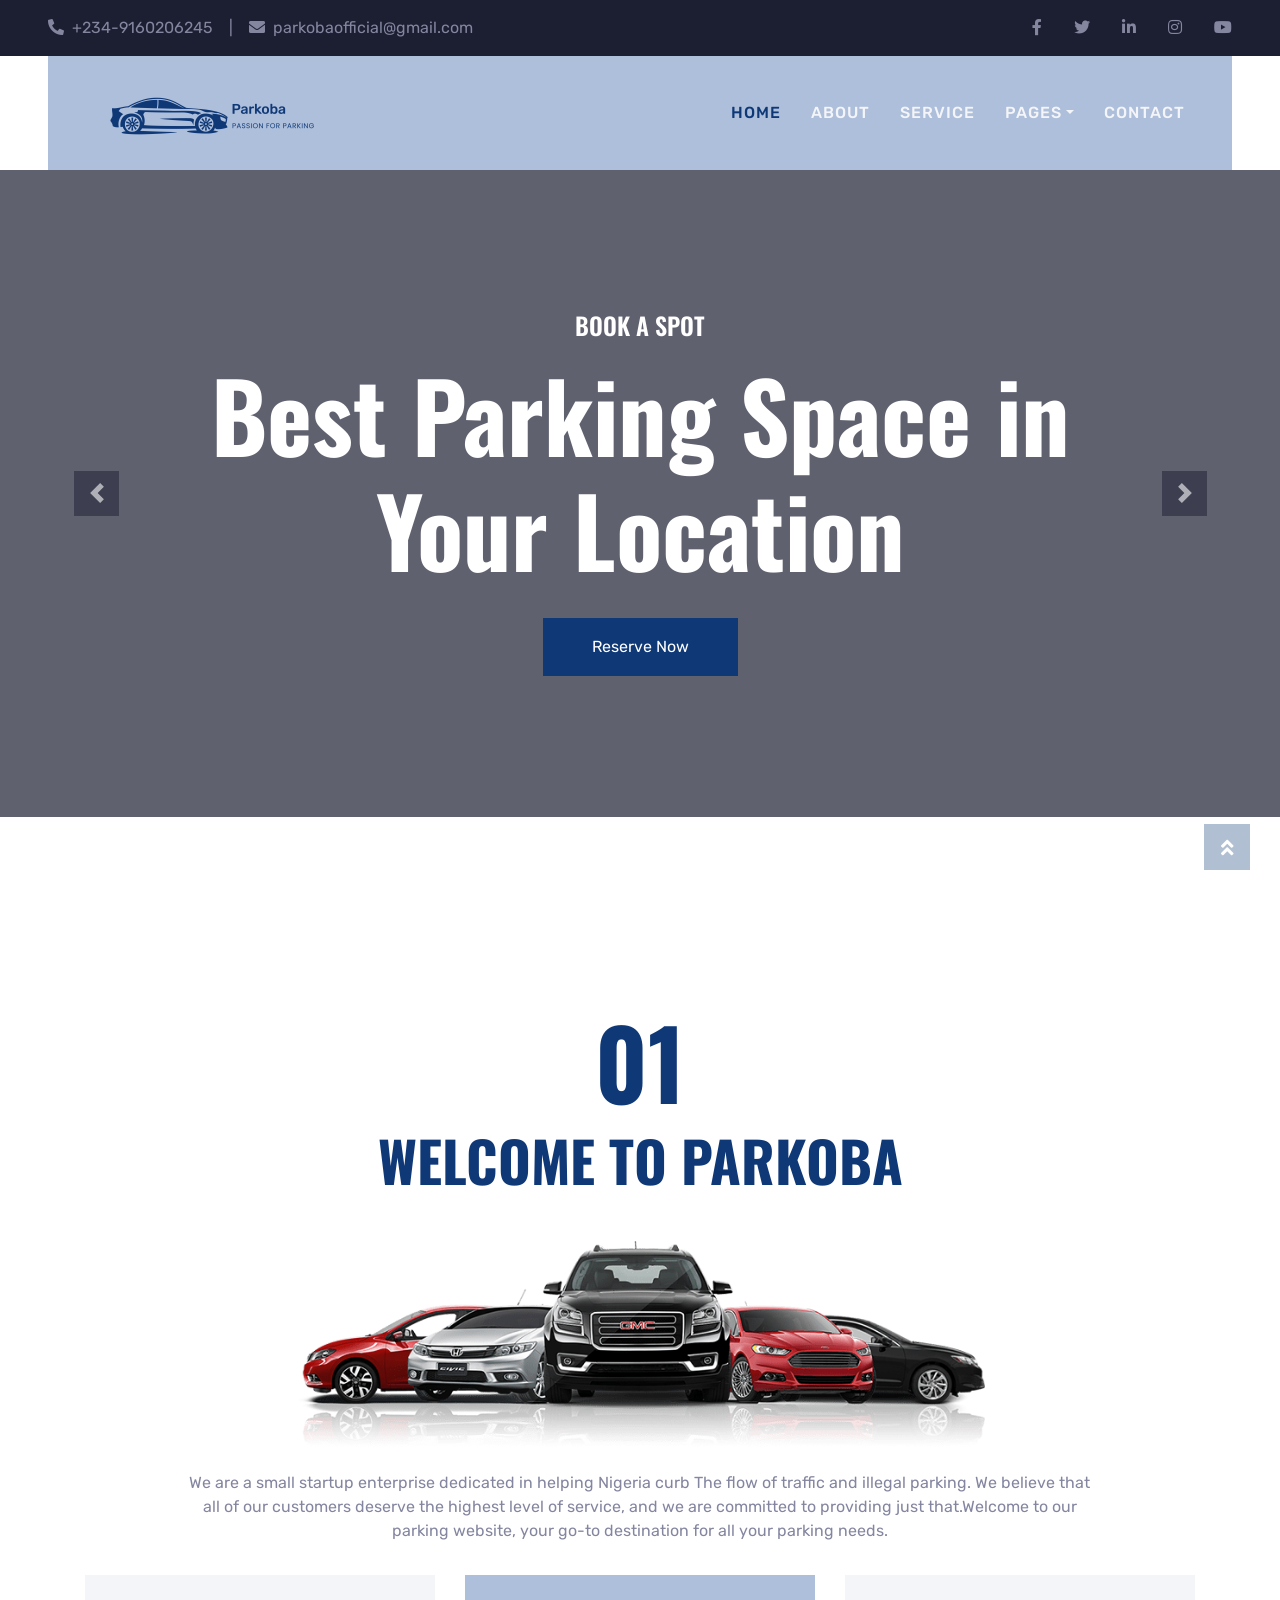
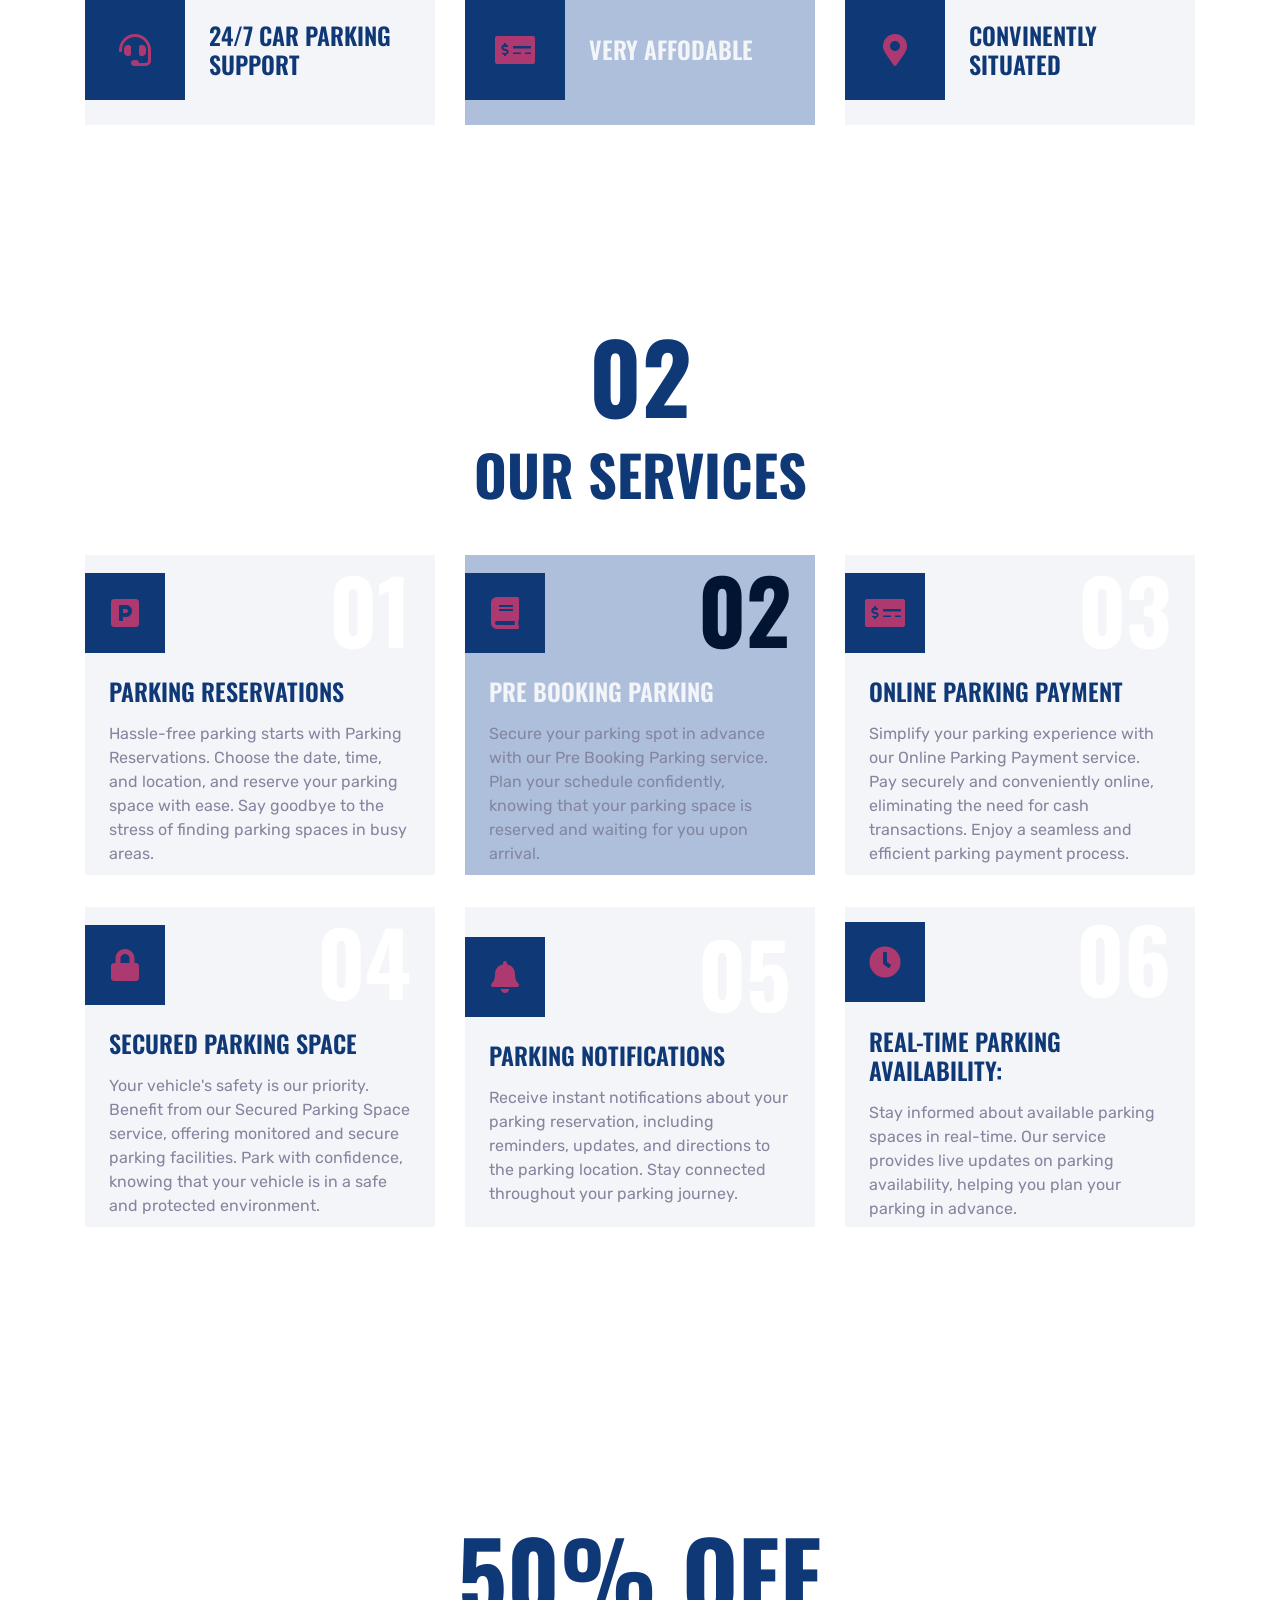
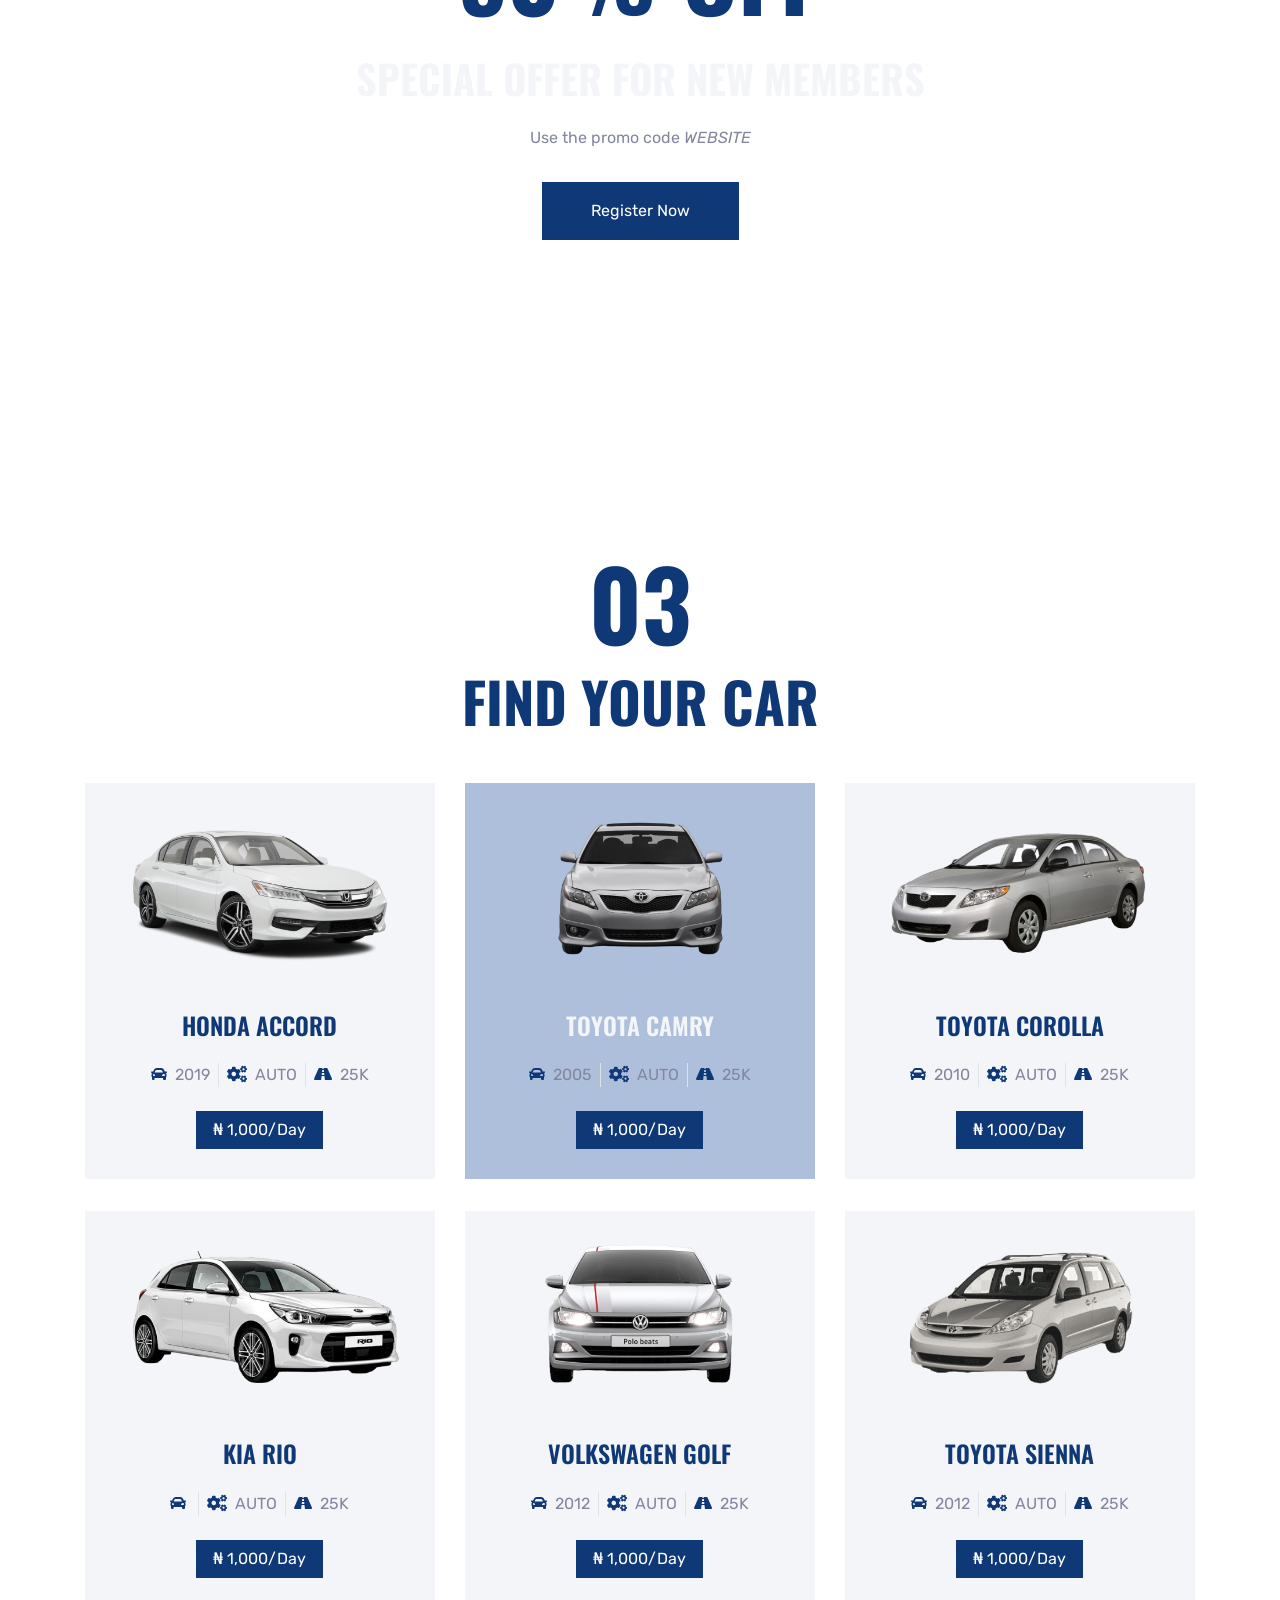
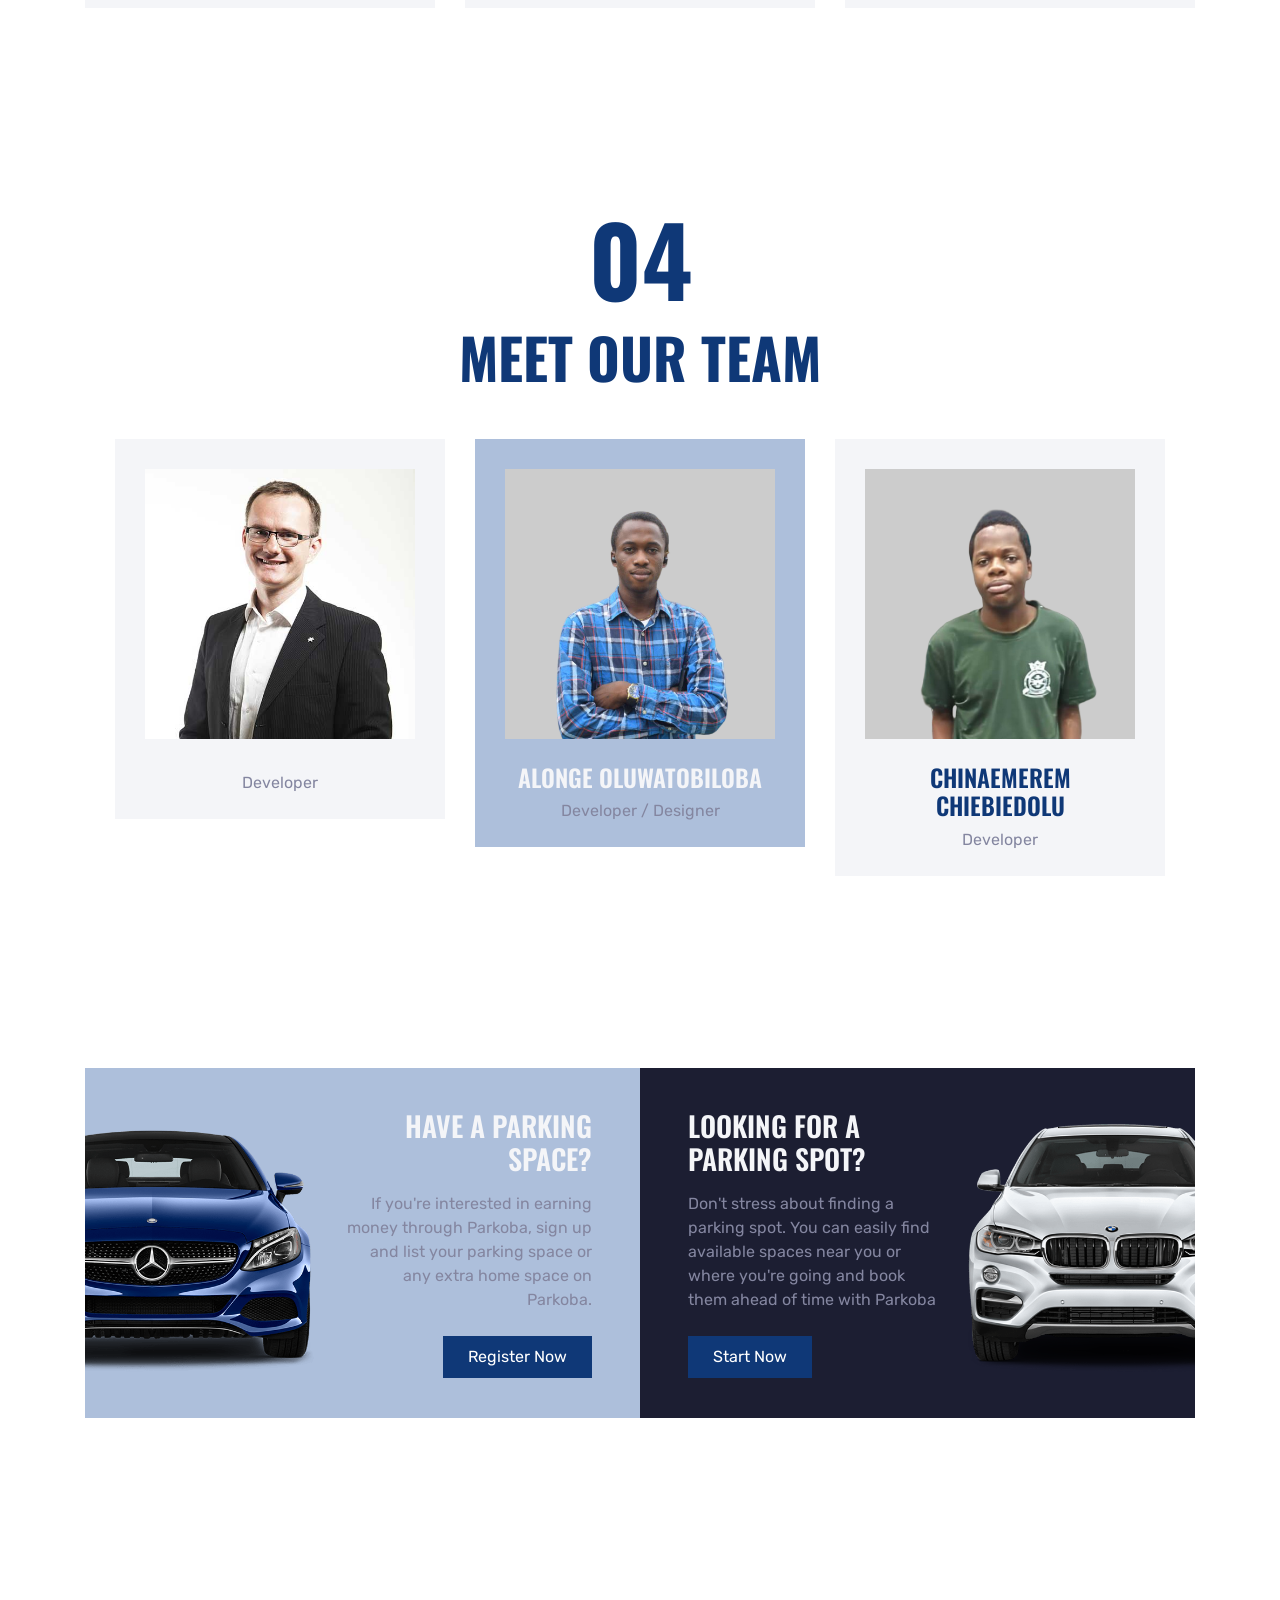
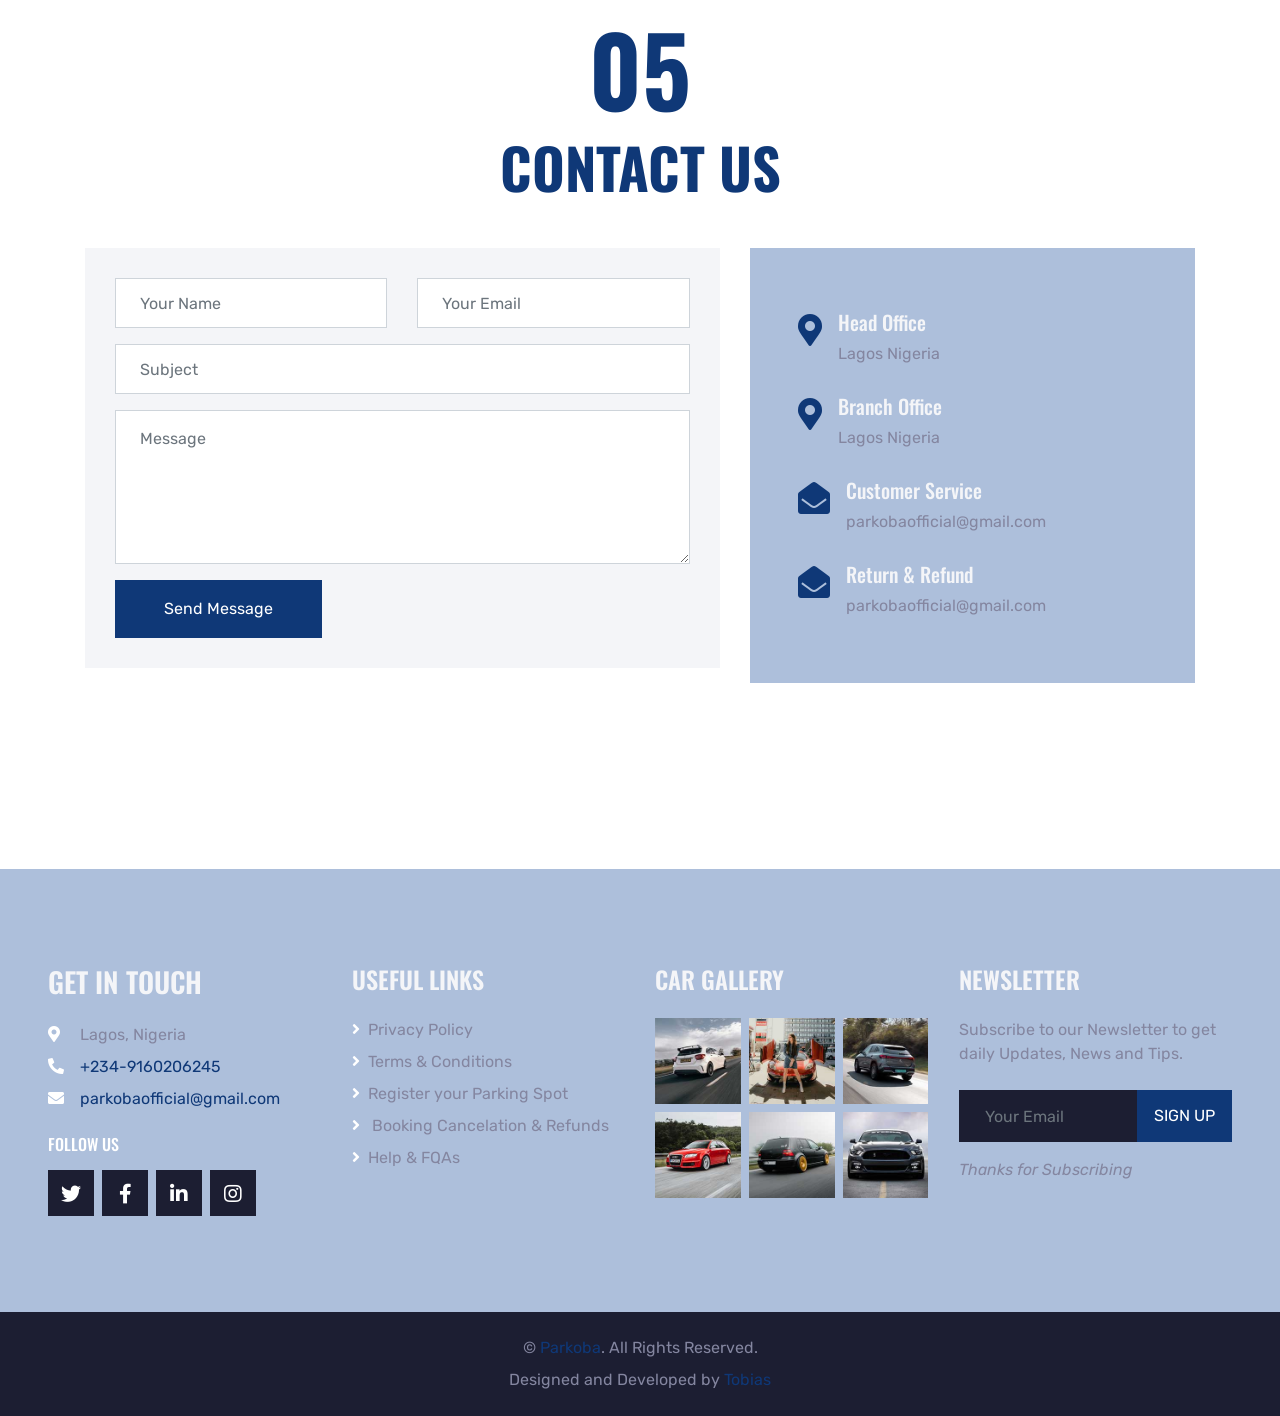
==== commit 956996f8: "Update index.html" ====
--- a/index.html
+++ b/index.html
@@ -110,7 +110,7 @@
 
 
     <!-- Search Start -->
-    <div class="container-fluid bg-white pt-3 px-lg-5">
+    <!-- <div class="container-fluid bg-white pt-3 px-lg-5">
         <div class="row mx-n2">
             <div class="col-xl-2 col-lg-4 col-md-6 px-2">
                 <select class="custom-select px-4 mb-3" style="height: 50px;">
@@ -152,7 +152,7 @@
                 <button class="btn btn-primary btn-block mb-3" type="submit" style="height: 50px;">Search</button>
             </div>
         </div>
-    </div>
+    </div> -->
     <!-- Search End -->
 
 
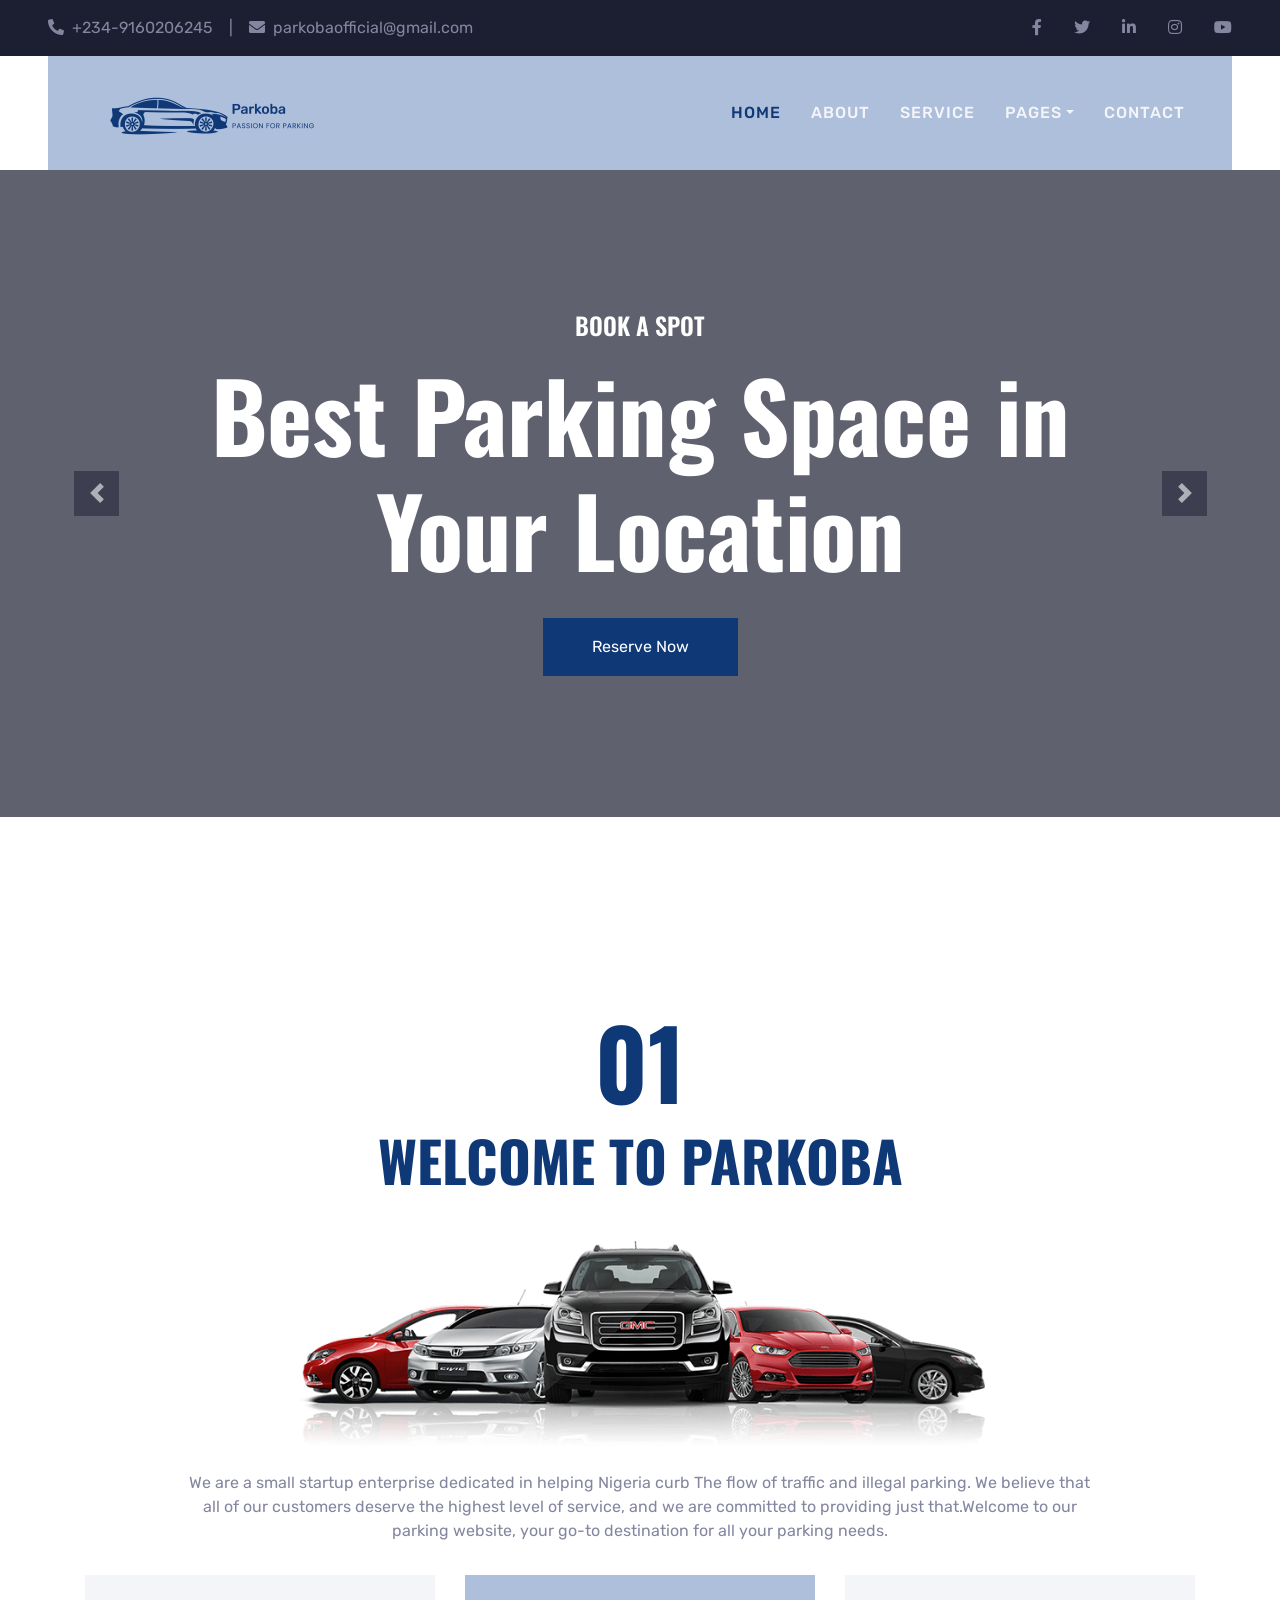
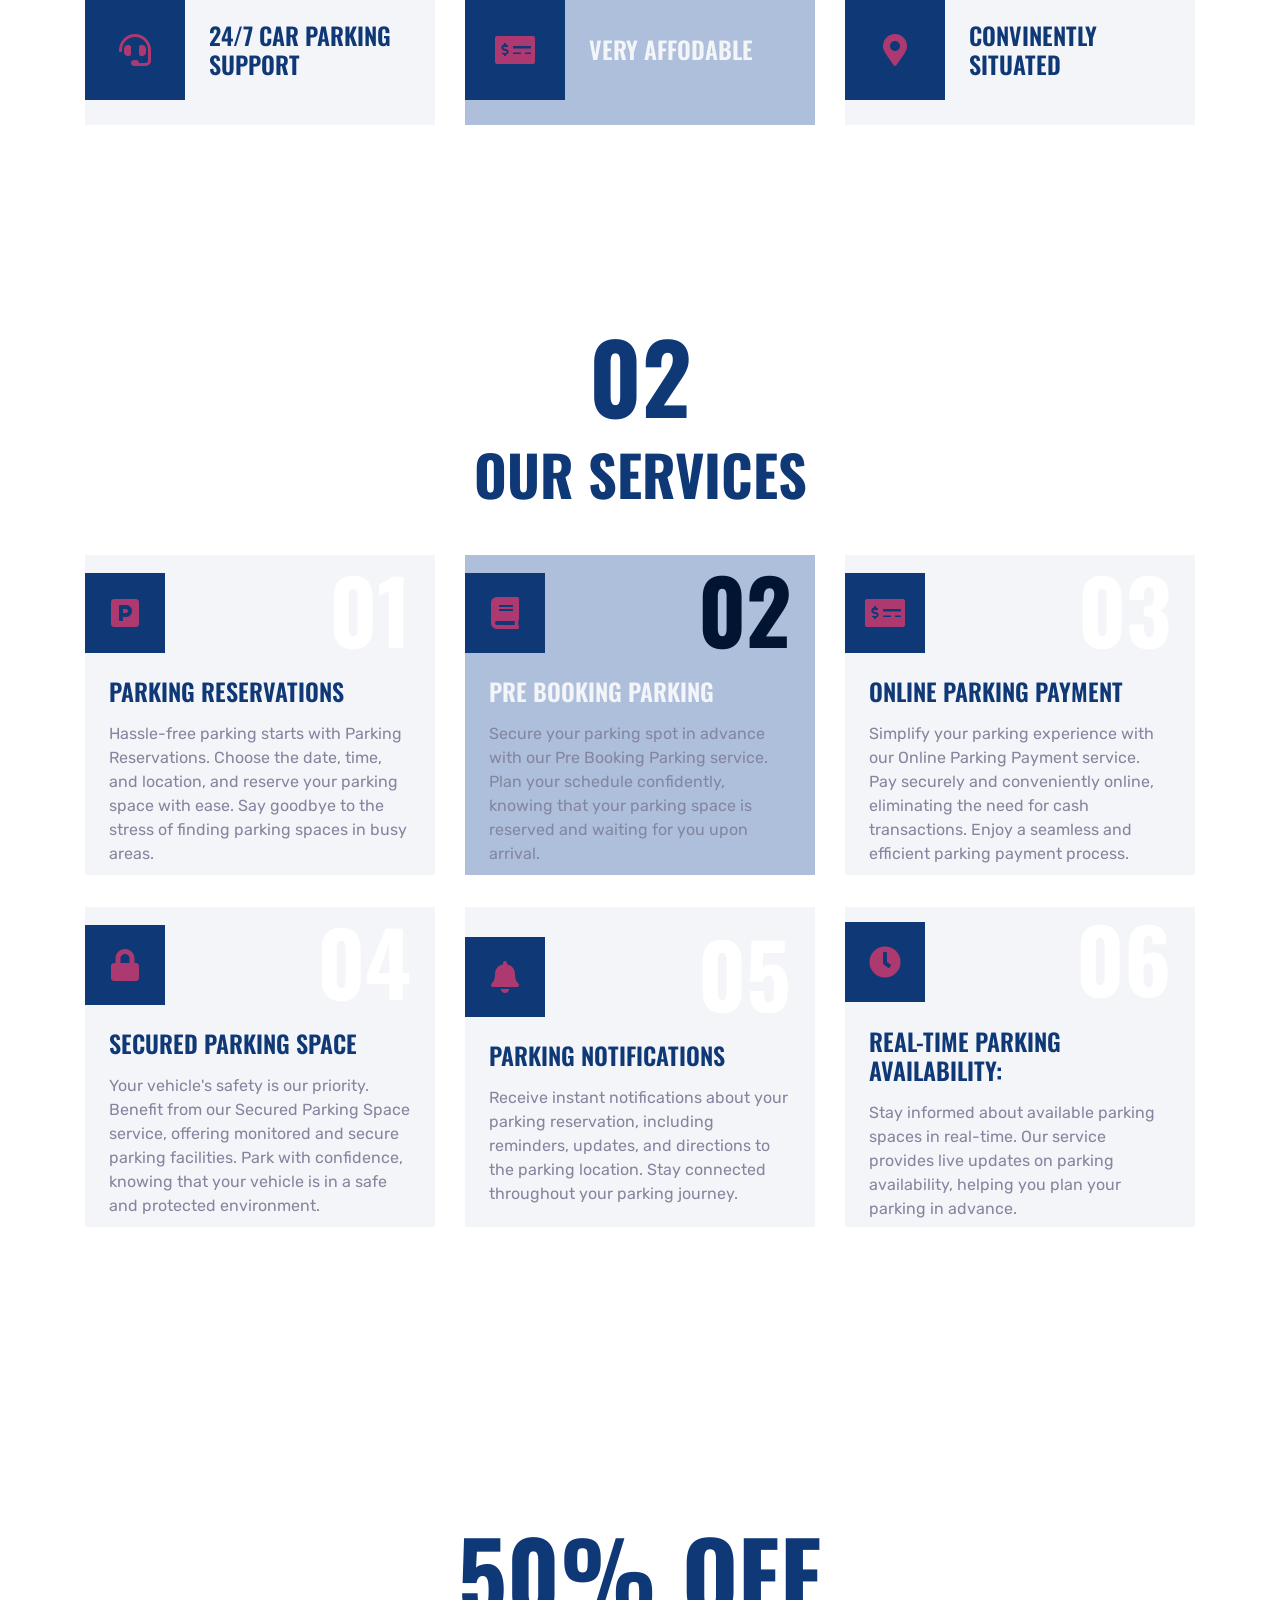
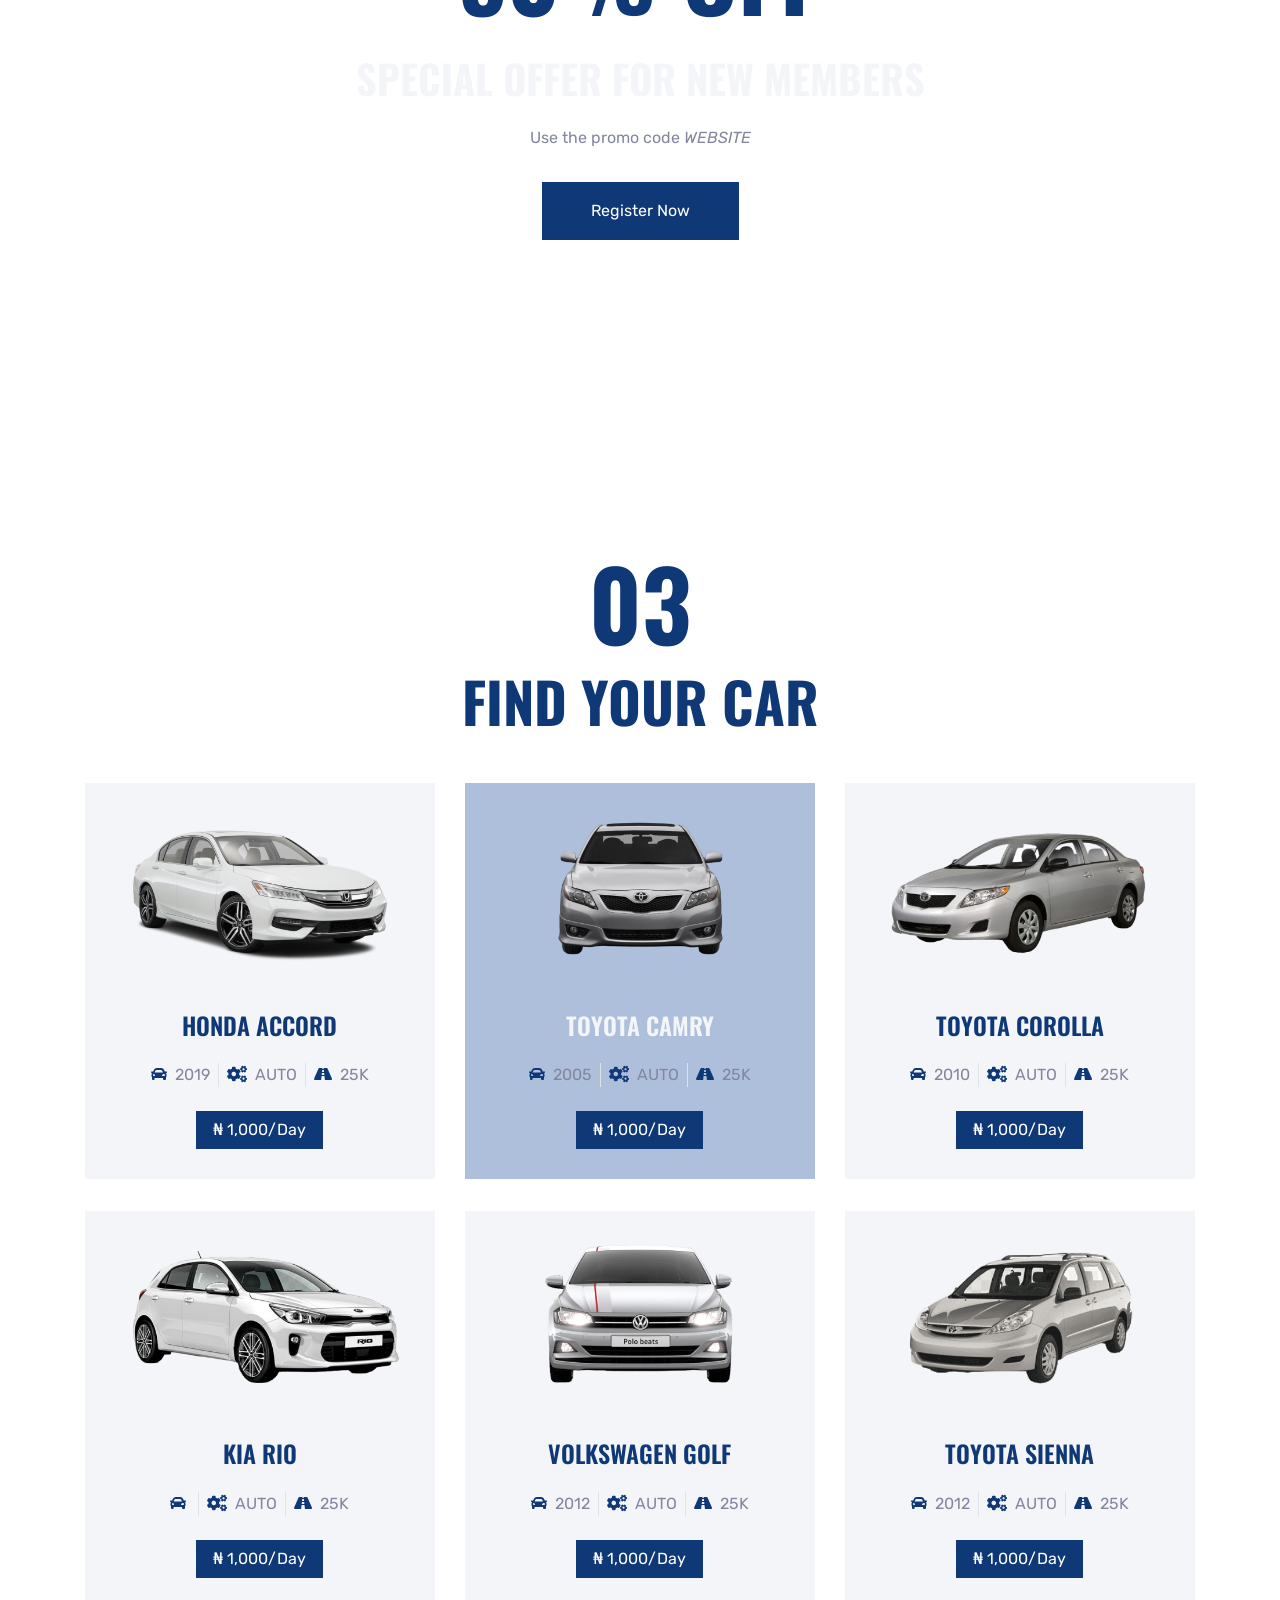
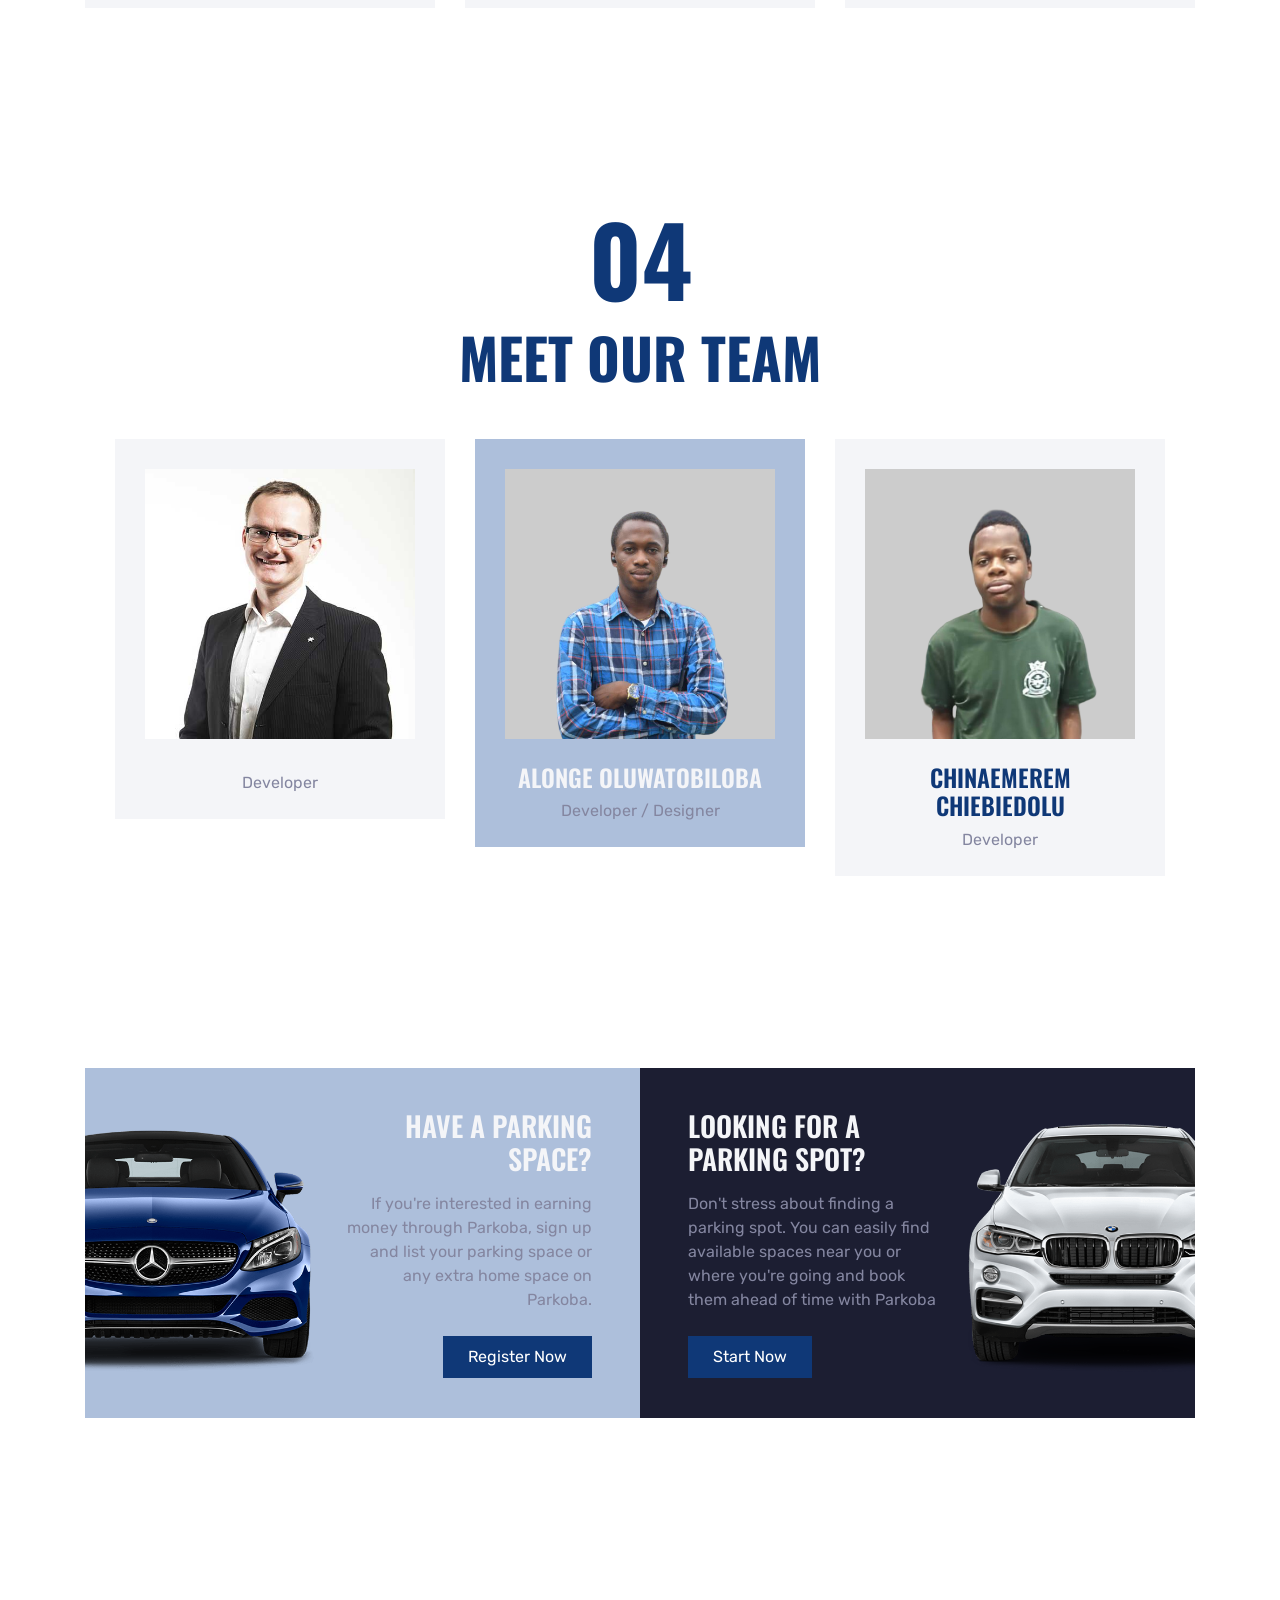
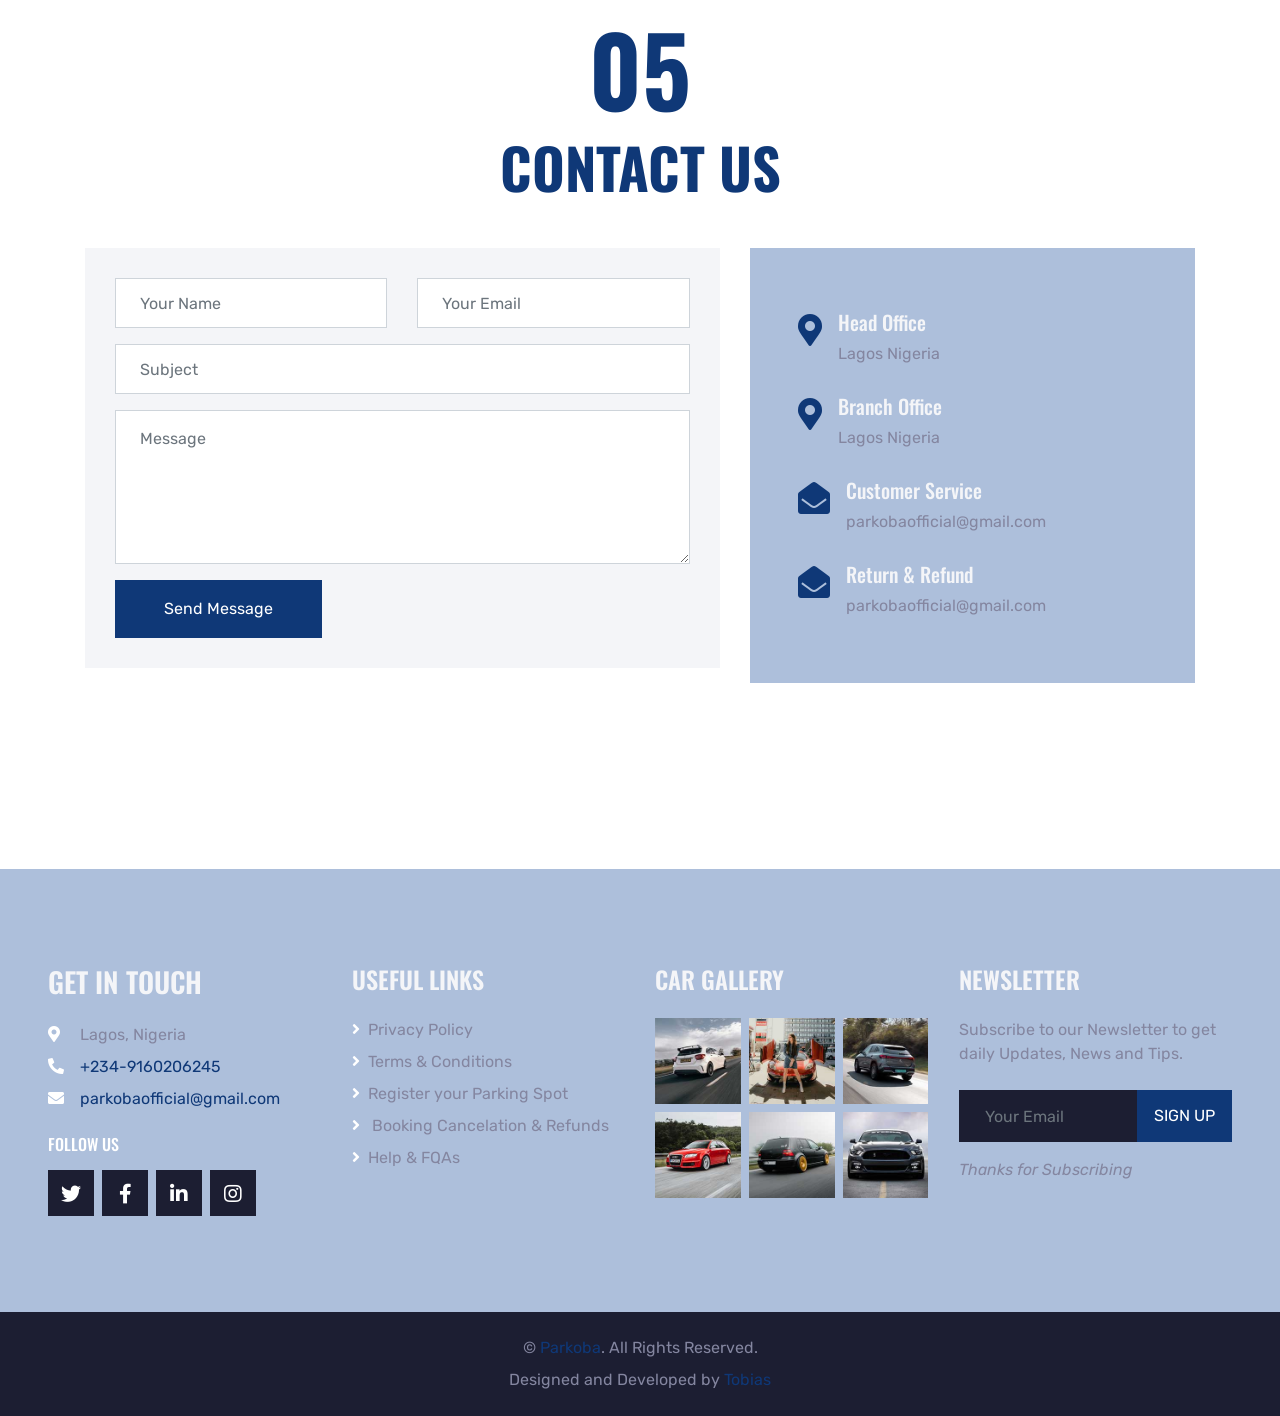
==== commit 5bbc9ca7: "Update index.html" ====
--- a/index.html
+++ b/index.html
@@ -85,7 +85,7 @@
                         <a href="index.html" class="nav-item nav-link active">Home</a>
                         <a href="about.html" class="nav-item nav-link">About</a>
                         <a href="service.html" class="nav-item nav-link">Service</a>
-                         <!-- <div class="nav-item dropdown">
+                        <!-- <div class="nav-item dropdown">
                             <a href="#" class="nav-link dropdown-toggle" data-toggle="dropdown">Cars</a>
                             <div class="dropdown-menu rounded-0 m-0">
                                 <a href="car.html" class="dropdown-item">Car Parking</a>
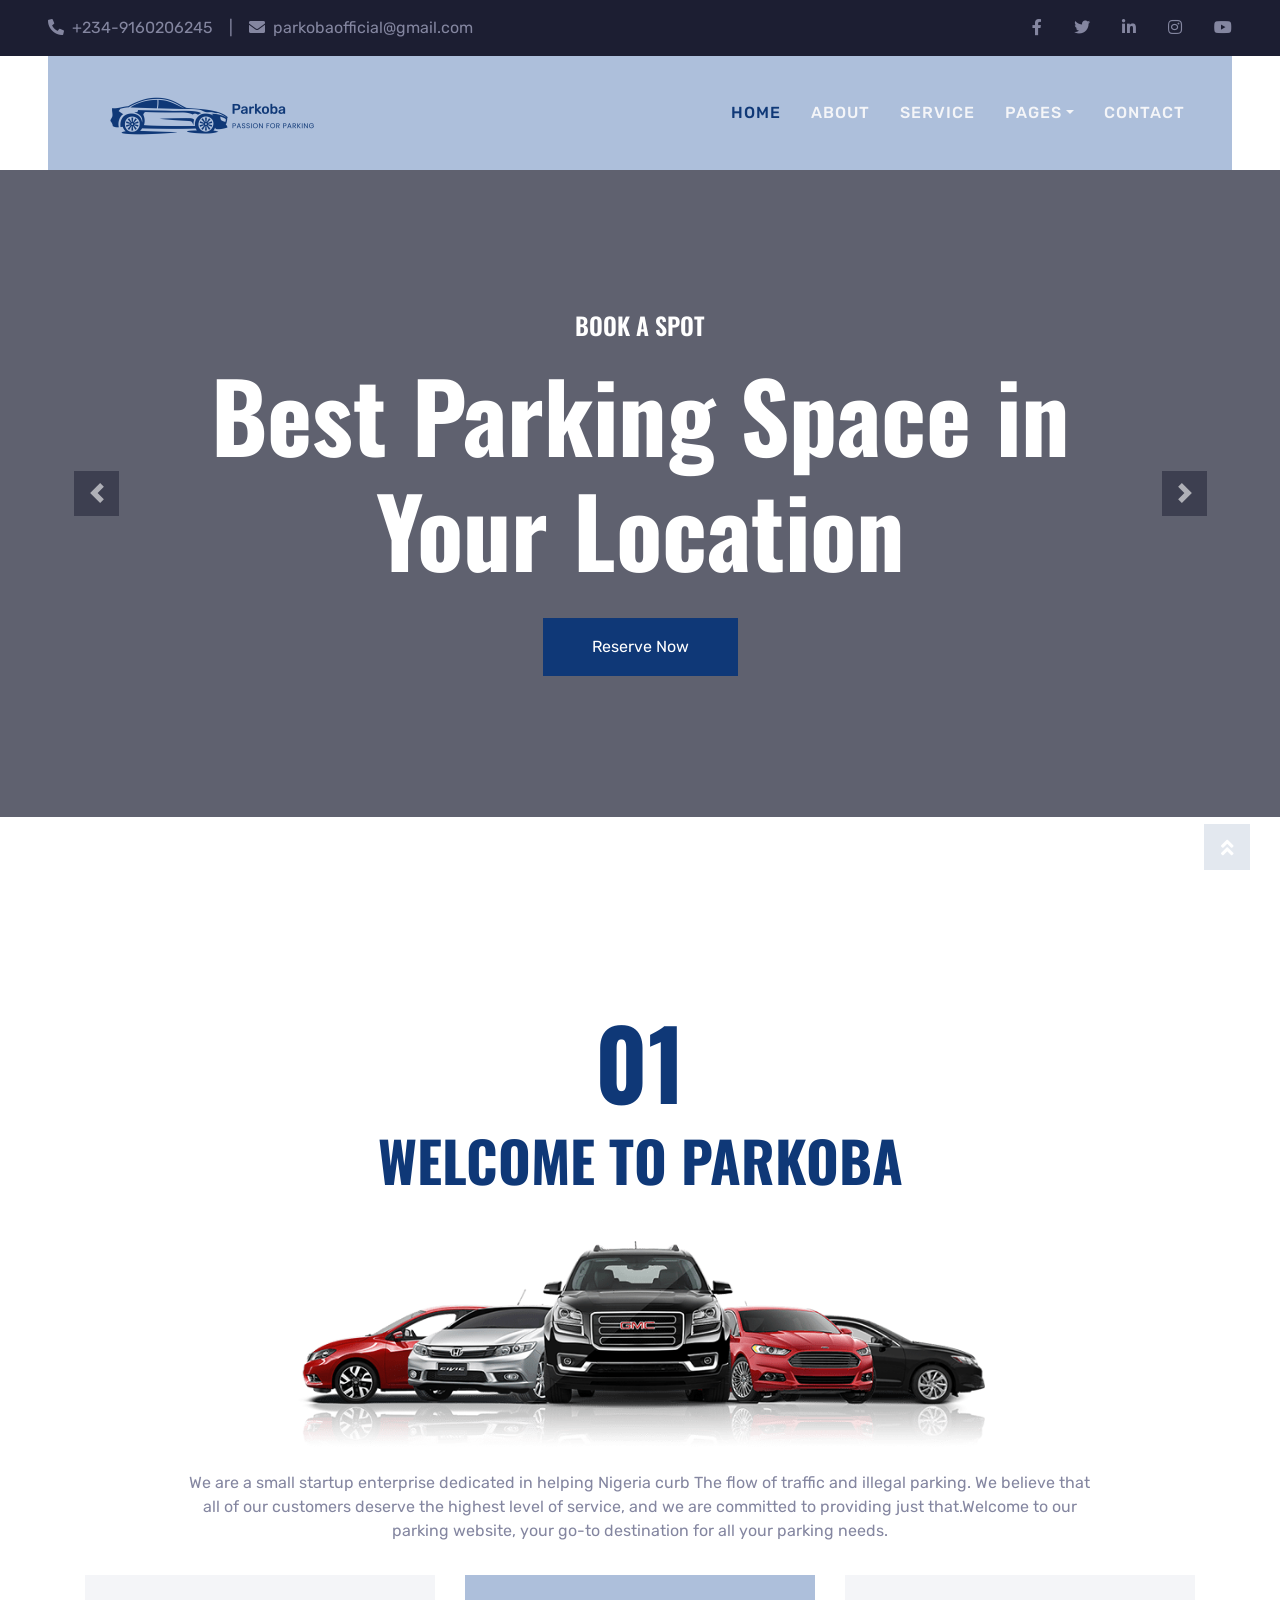
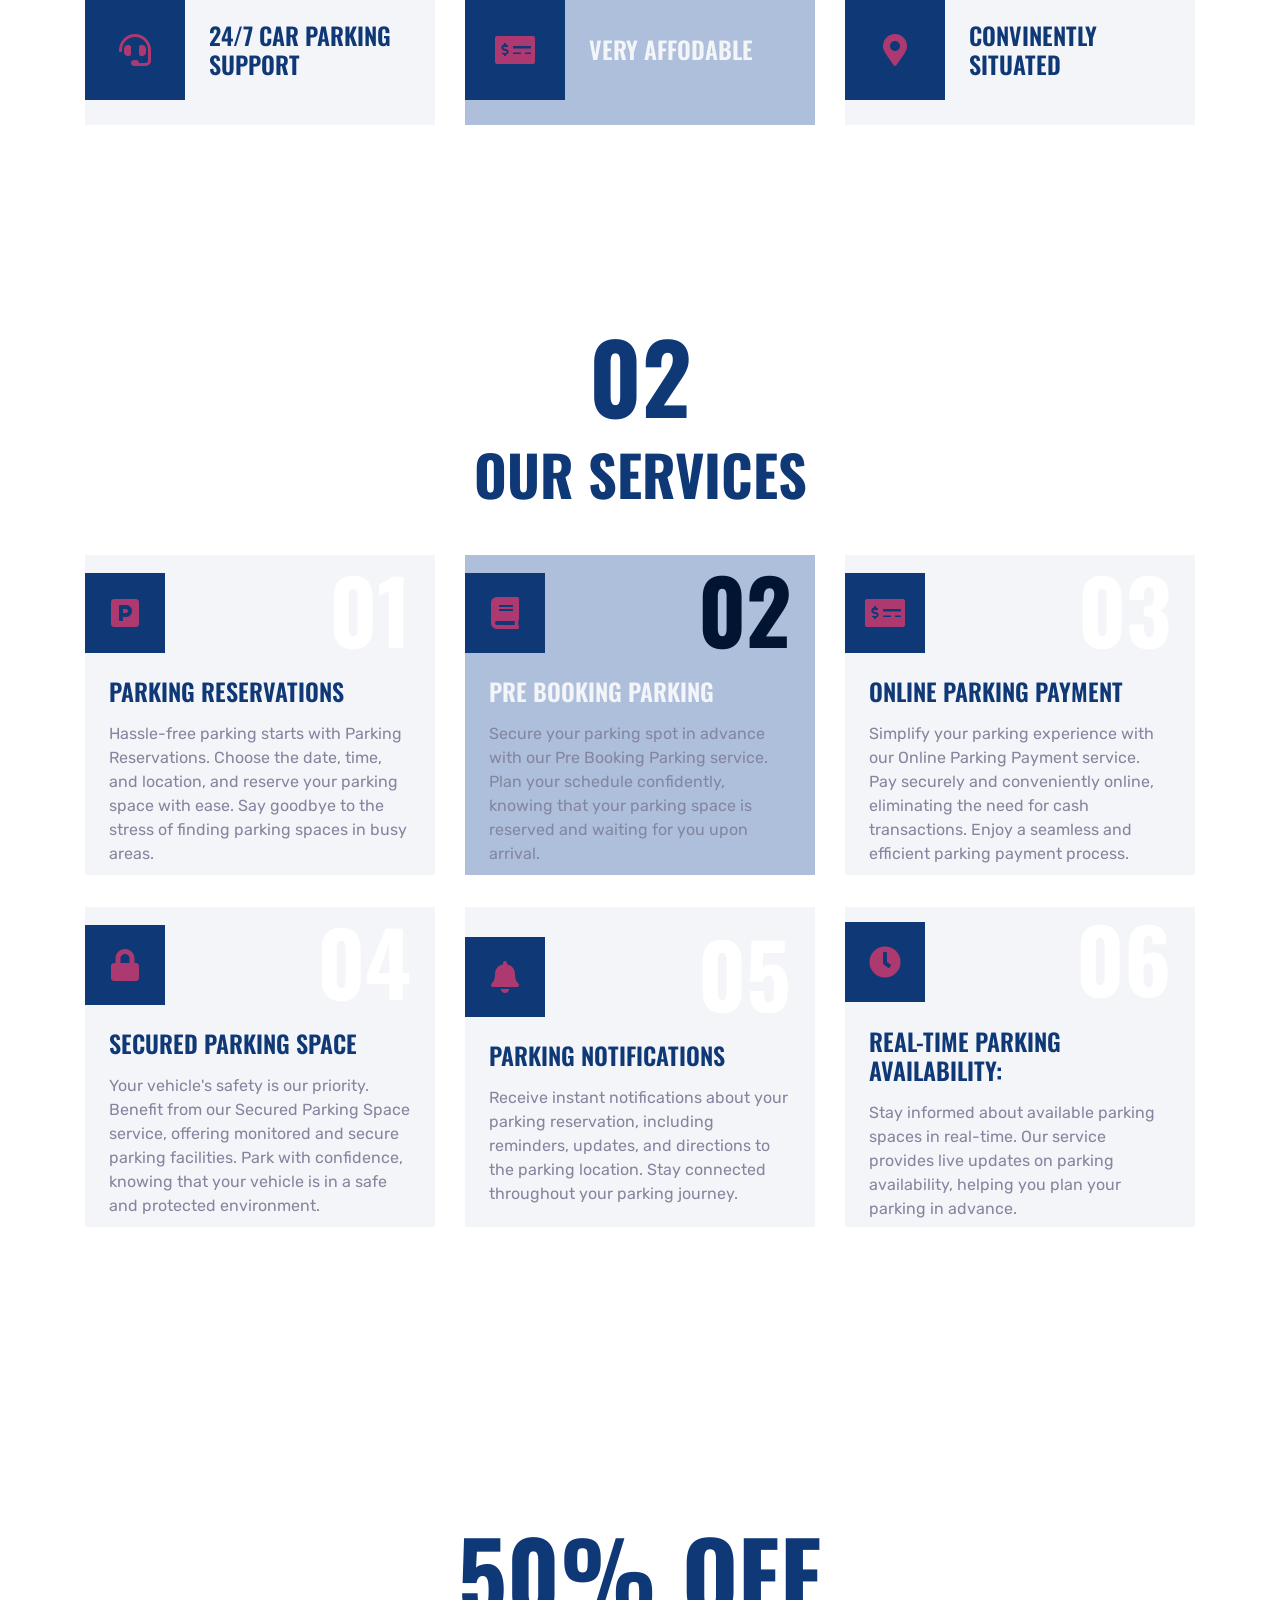
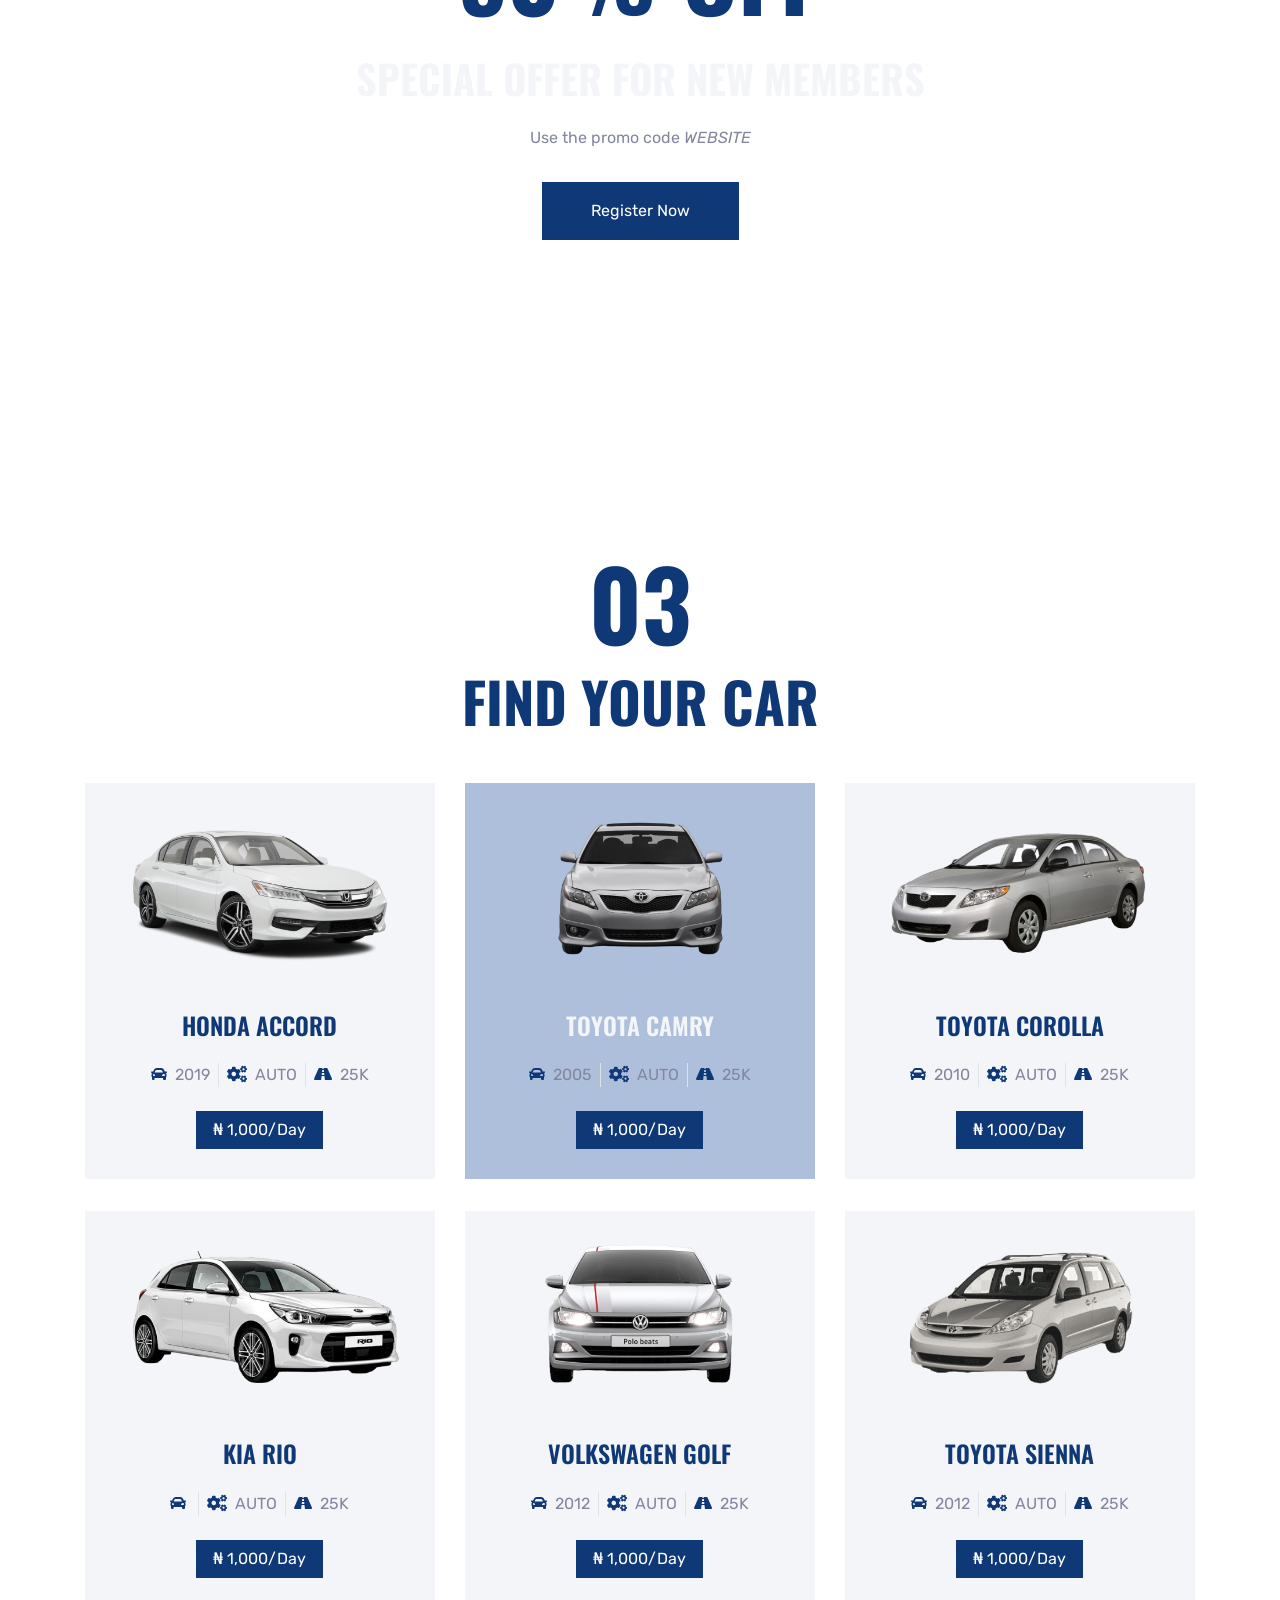
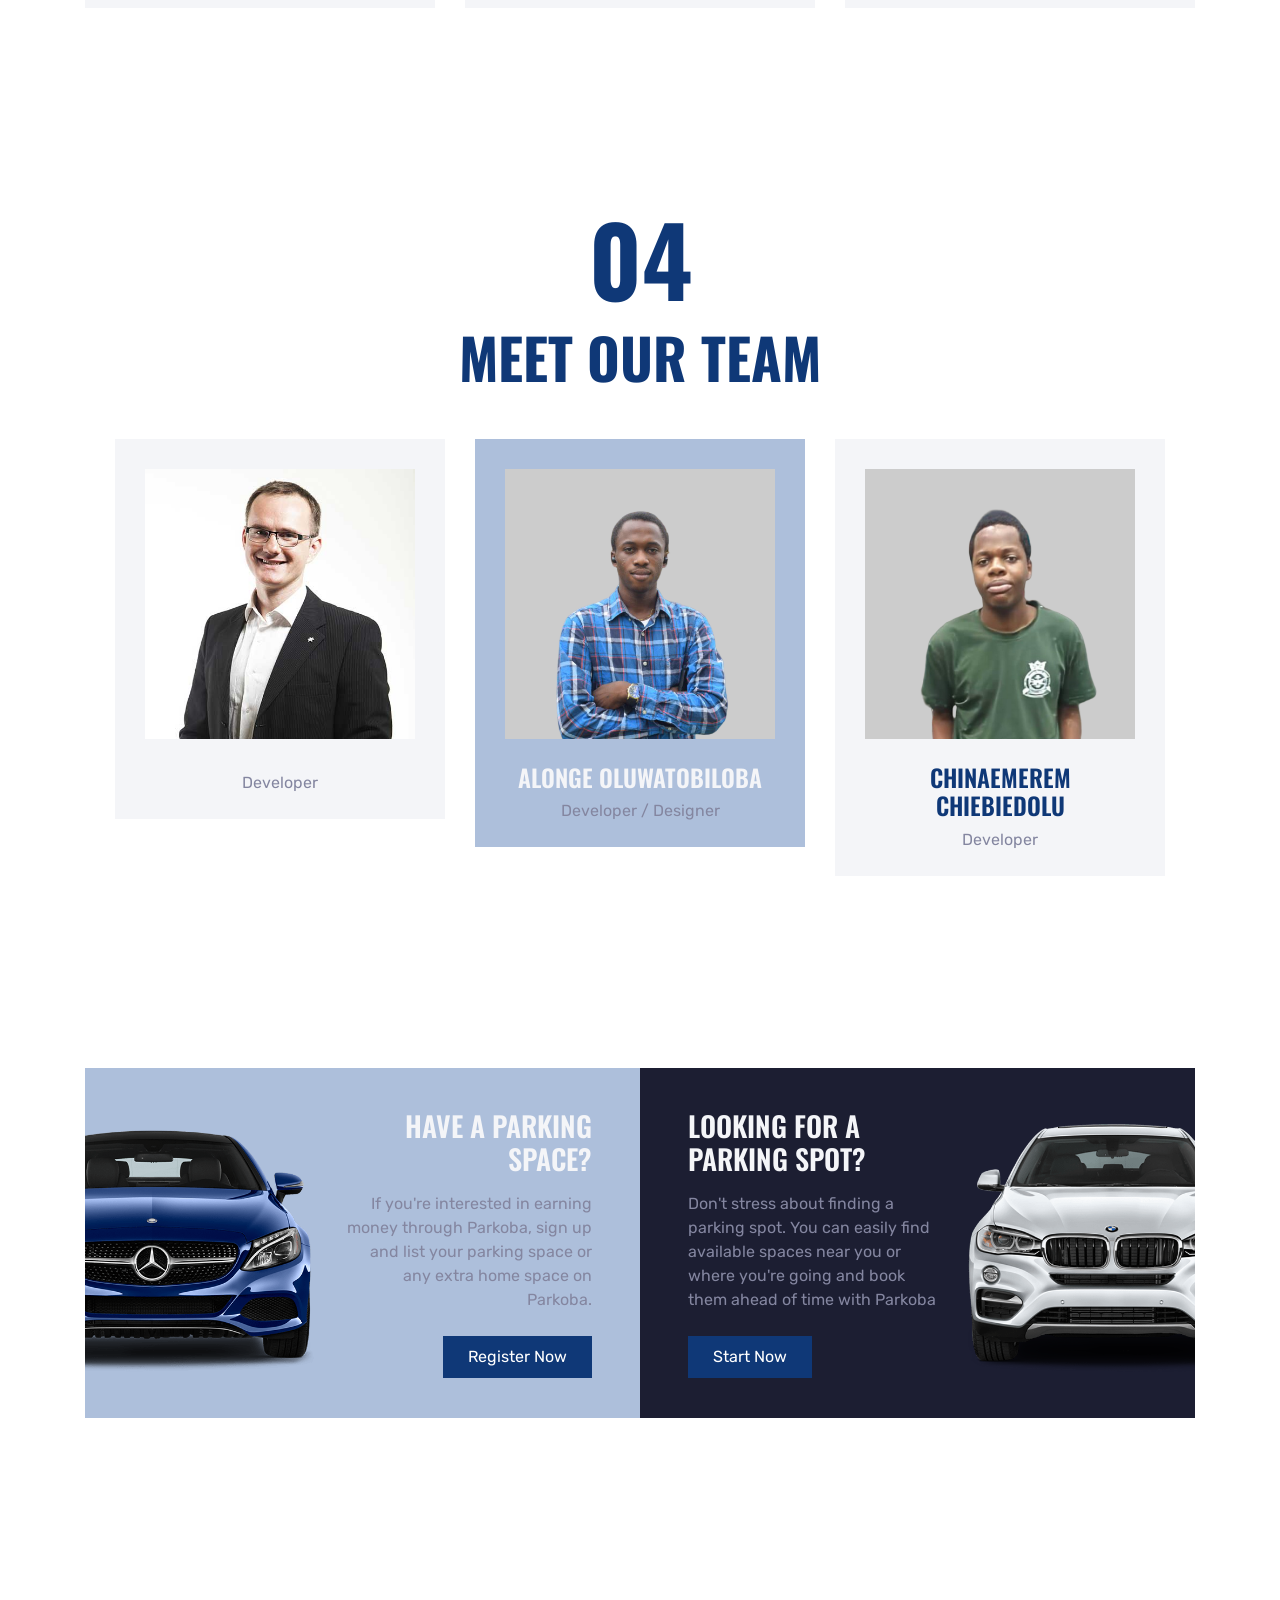
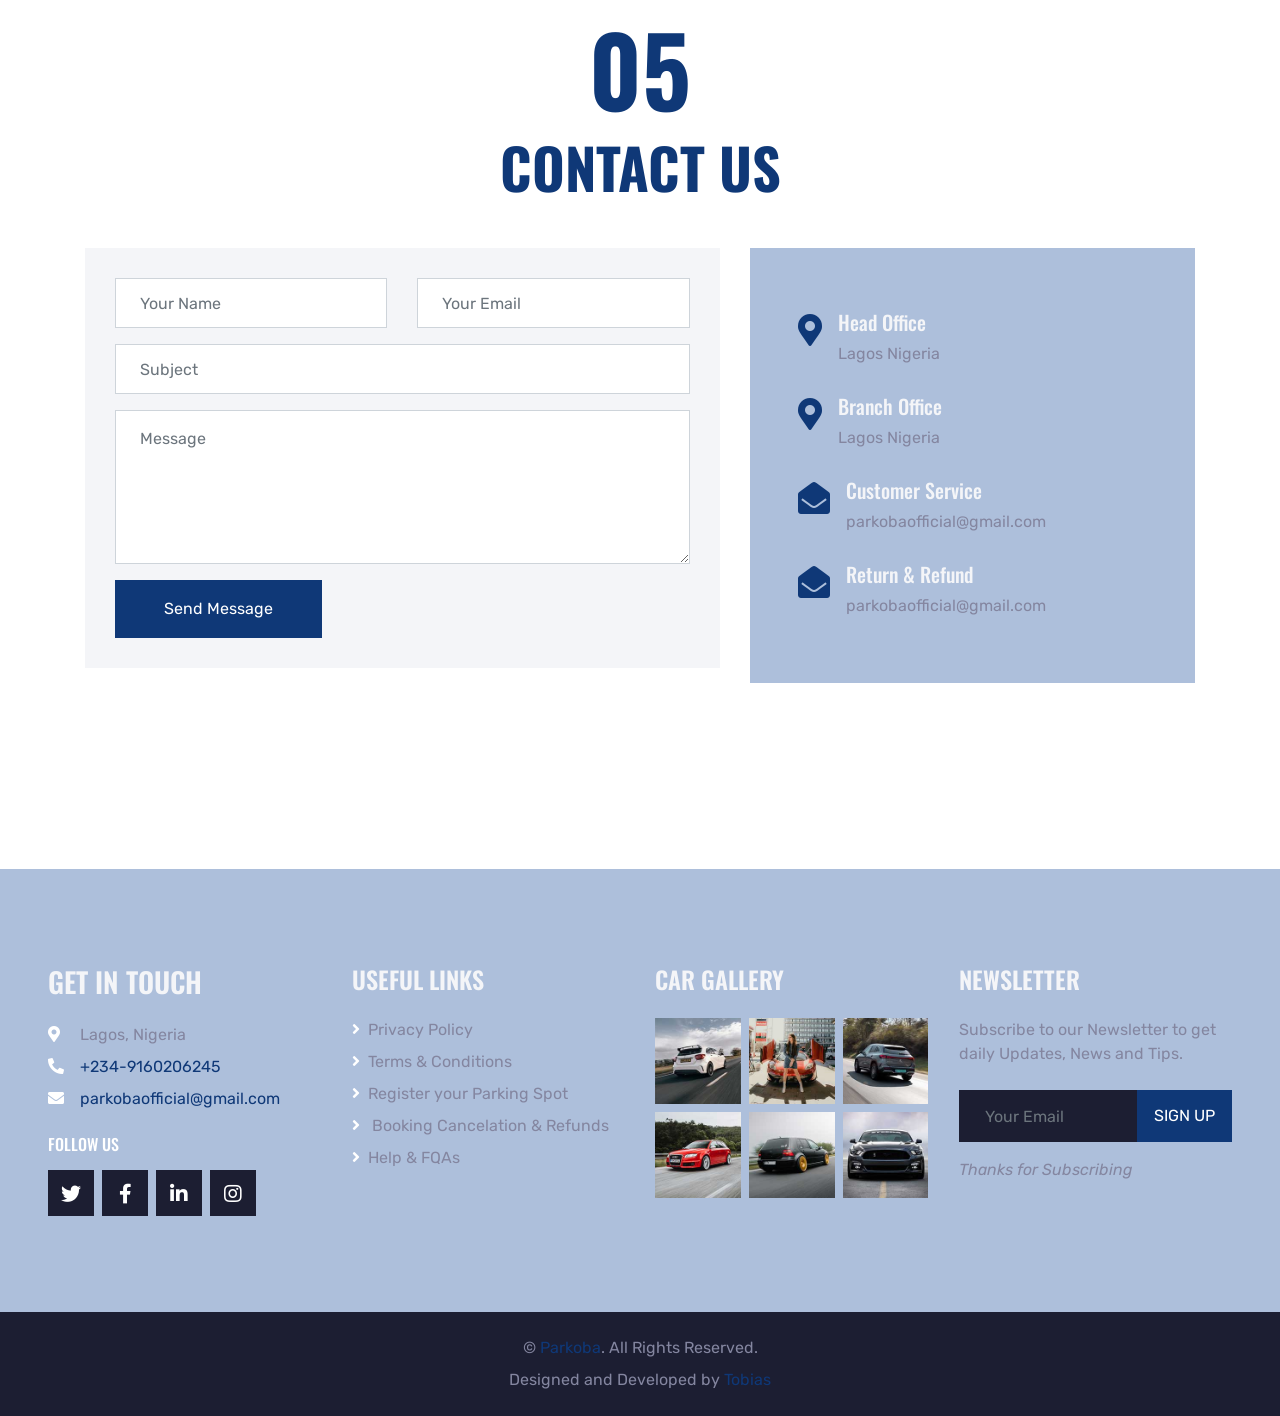
==== commit 37eab02b: "Commit" ====
--- a/index.html
+++ b/index.html
@@ -179,7 +179,7 @@
                         <div class="p-3" style="max-width: 900px;">
                             <h4 class="text-white text-uppercase mb-md-3">Book A Spot</h4>
                             <h1 class="display-1 text-white mb-md-4">Quality Spots with Unlimited surveillance</h1>
-                            <a href="" class="btn btn-primary py-md-3 px-md-5 mt-2">Reserve Spot Now</a>
+                            <a href="form.html" class="btn btn-primary py-md-3 px-md-5 mt-2">Book Spot Now</a>
                         </div>
                     </div>
                 </div>
--- a/css/style.css
+++ b/css/style.css
@@ -312,4 +312,40 @@
 .bg-banner {
     background: linear-gradient(rgba(28, 30, 50, .9), rgba(28, 30, 50, .9)), url(../img/bg-banner.jpg);
     background-attachment: fixed;
-}+}
+
+
+/* Vision and Mision */
+
+.containe {
+    display: flex;
+    max-width: 1000px;
+    /* Increased max-width */
+    width: 80%;
+    /* Adjust the width as needed */
+    margin: auto;
+    /* Center the container horizontally */
+    /* height: 80vh; */
+    /* Adjust the height as needed */
+}
+
+.text-colum {
+    flex: 1;
+    padding: 20px;
+    box-sizing: border-box;
+}
+
+.image-colum {
+    flex: 1;
+    box-sizing: border-box;
+}
+
+.img2 {
+    max-width: 100%;
+    height: auto;
+    display: block;
+    border-radius: 8px;
+}
+
+
+
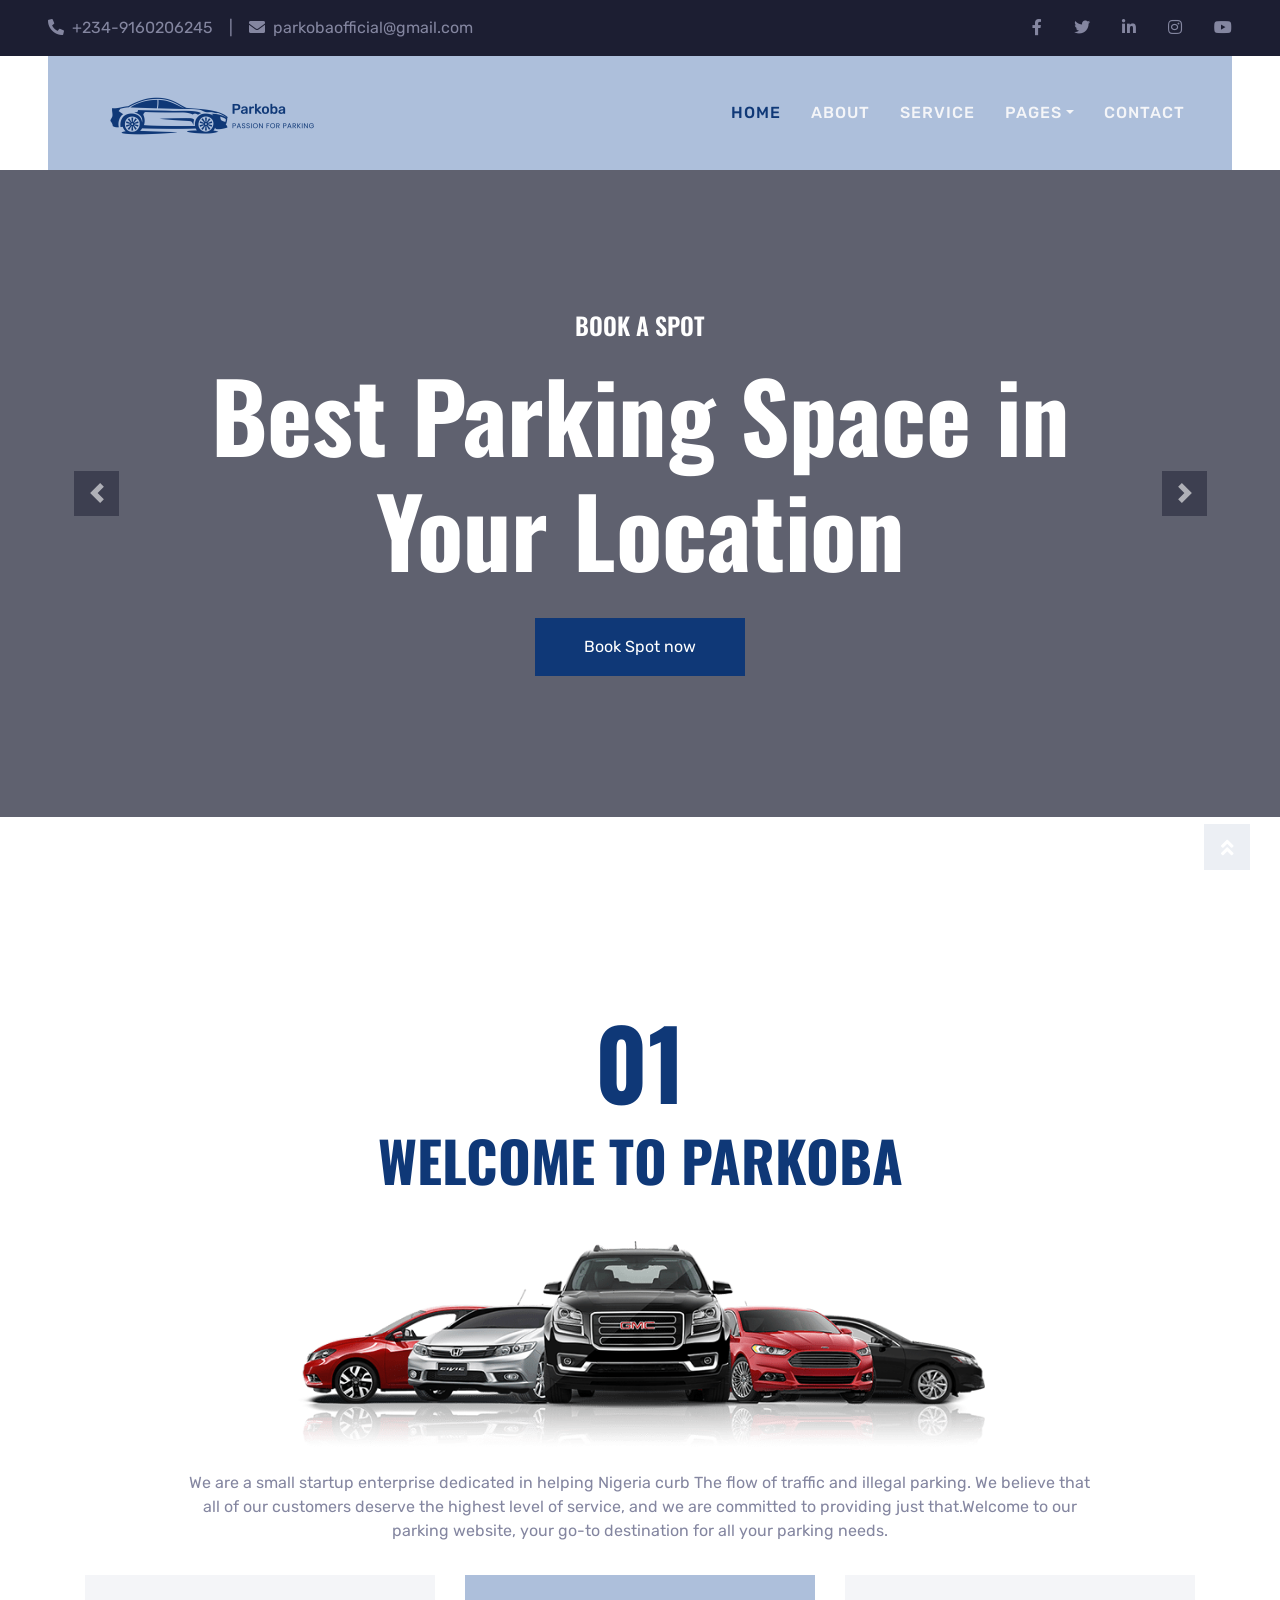
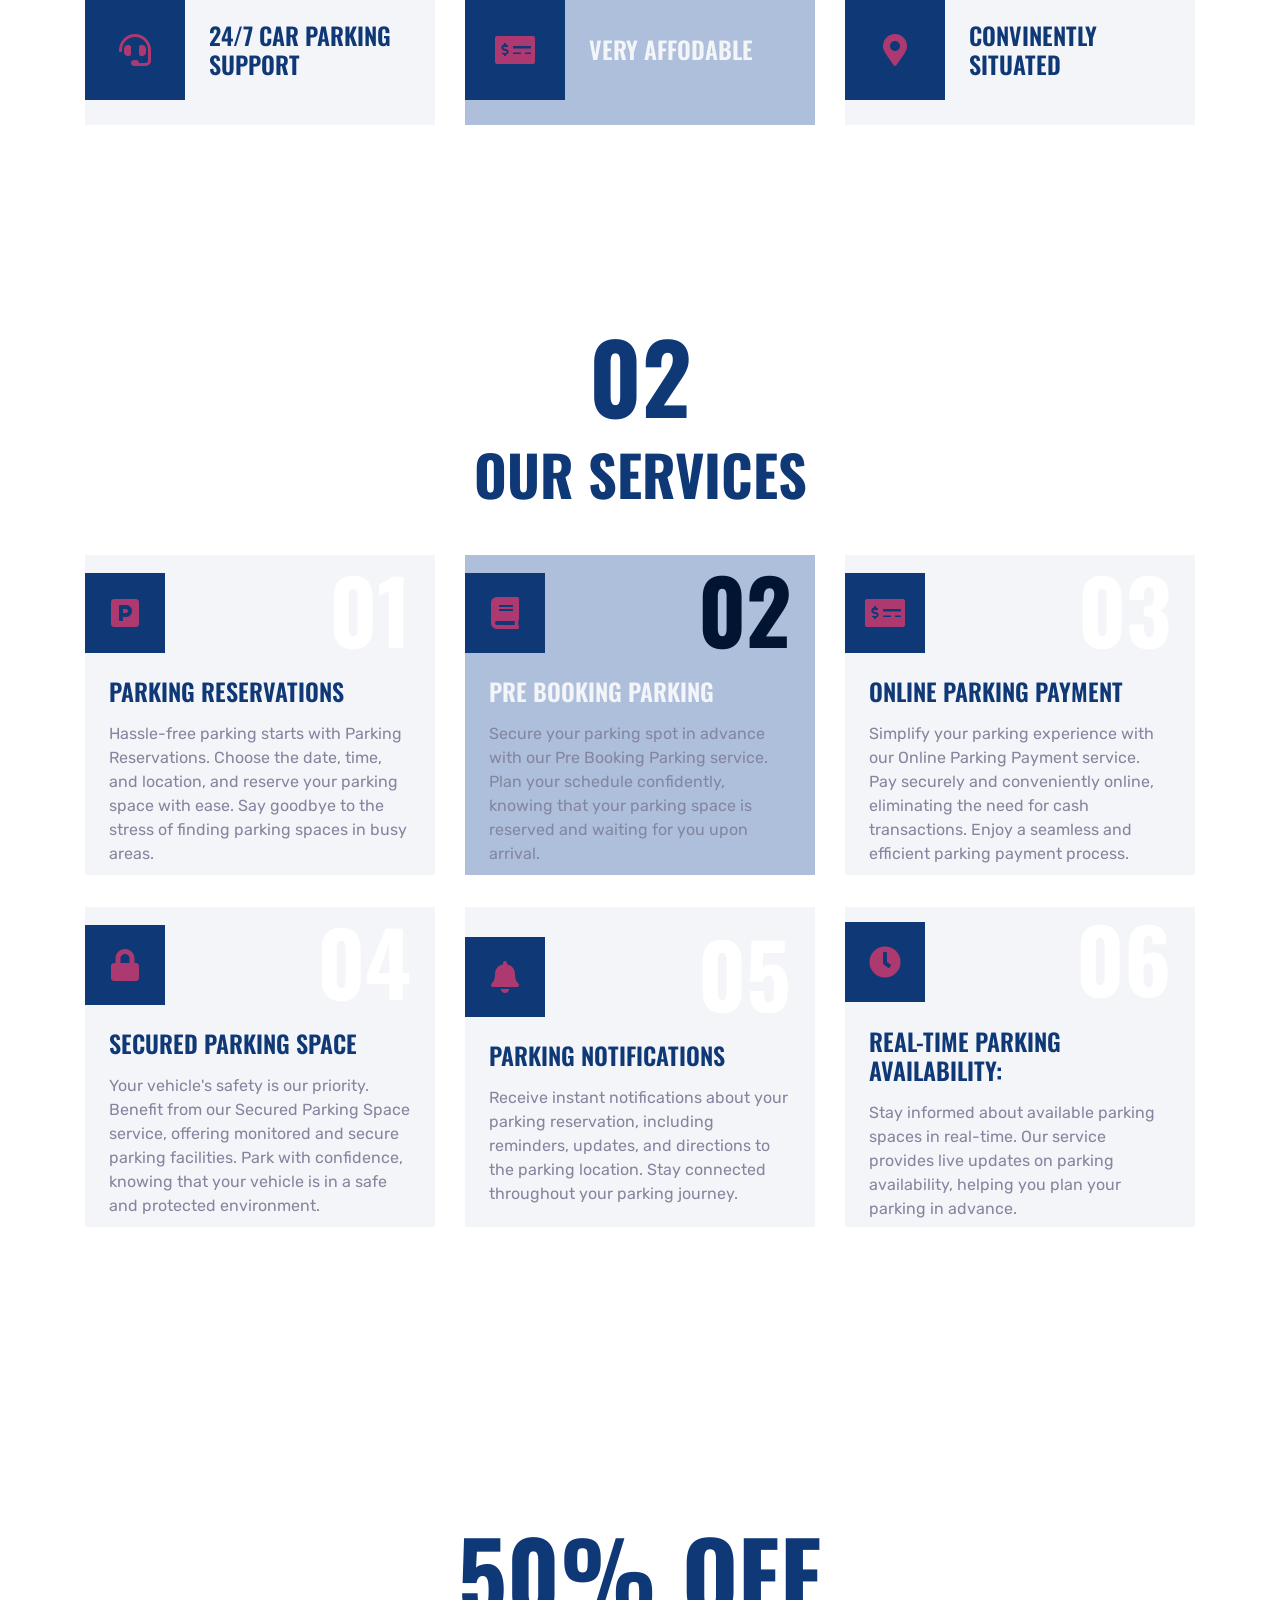
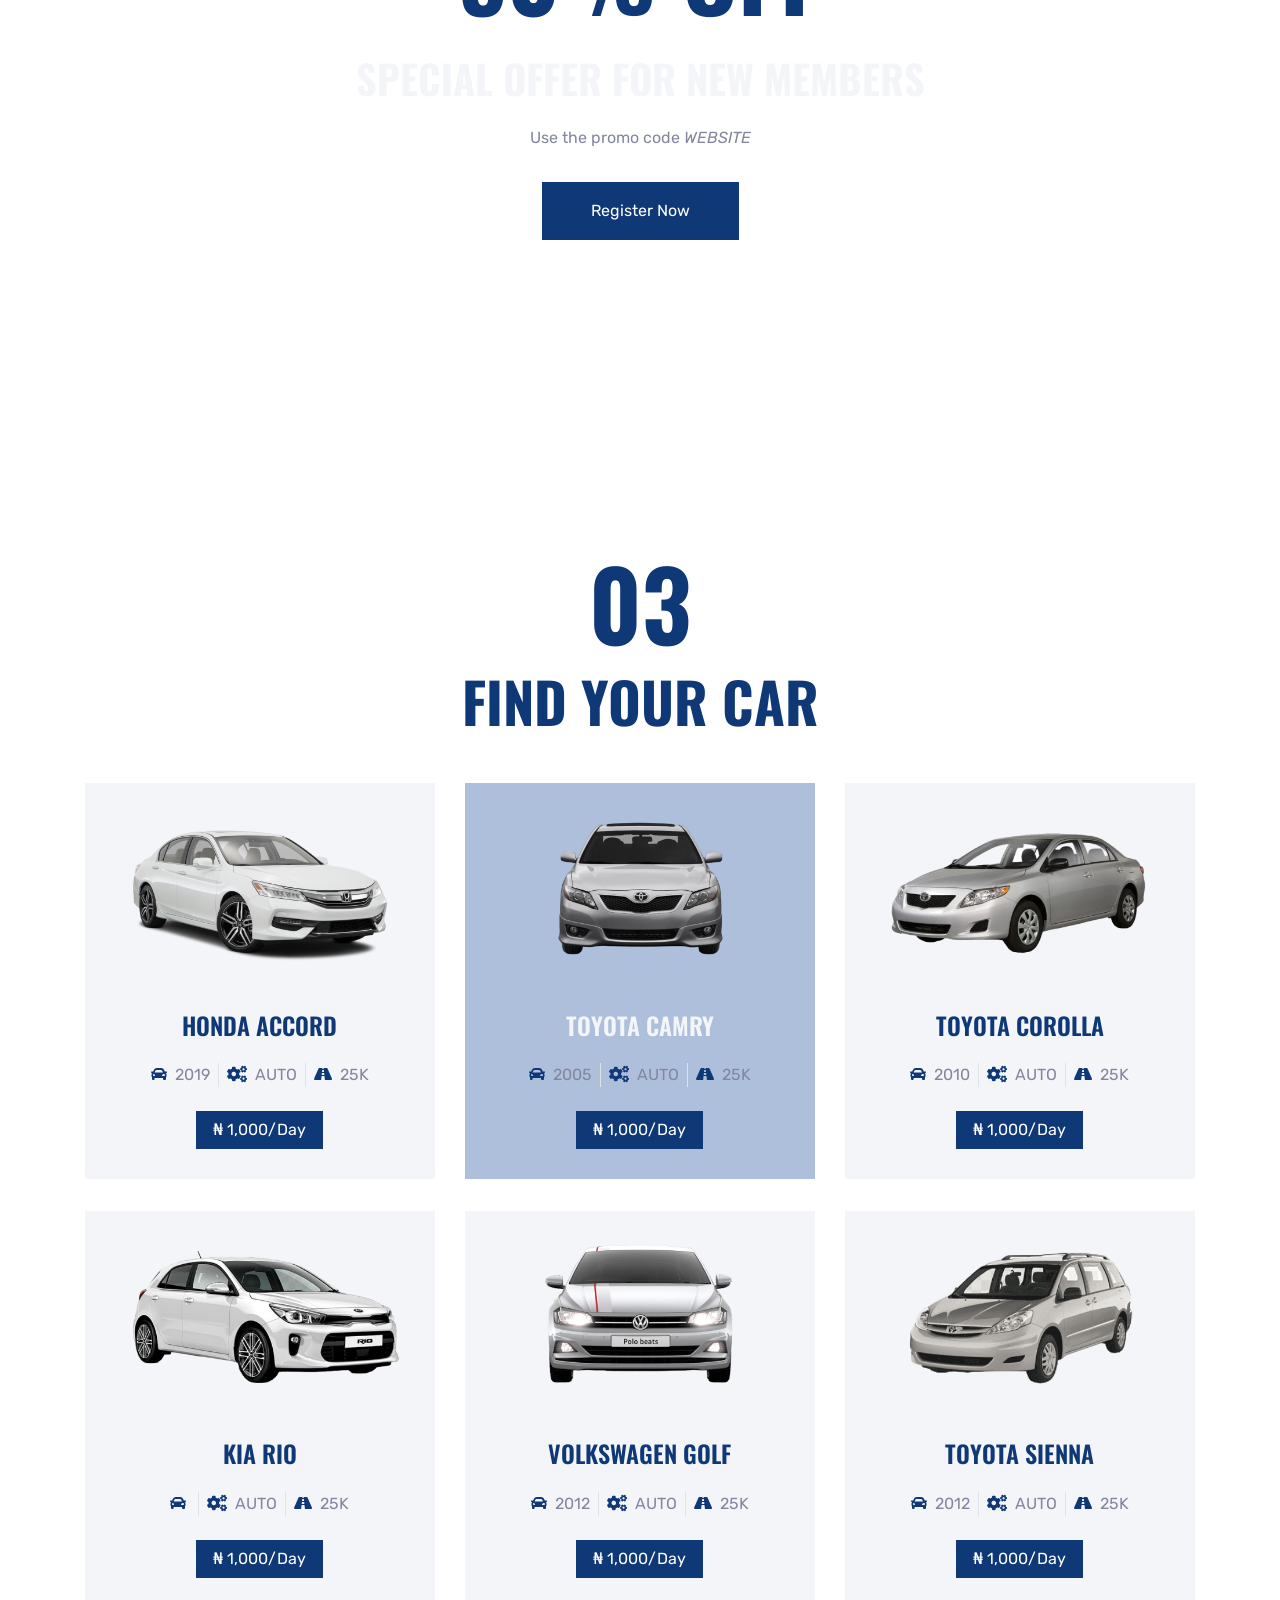
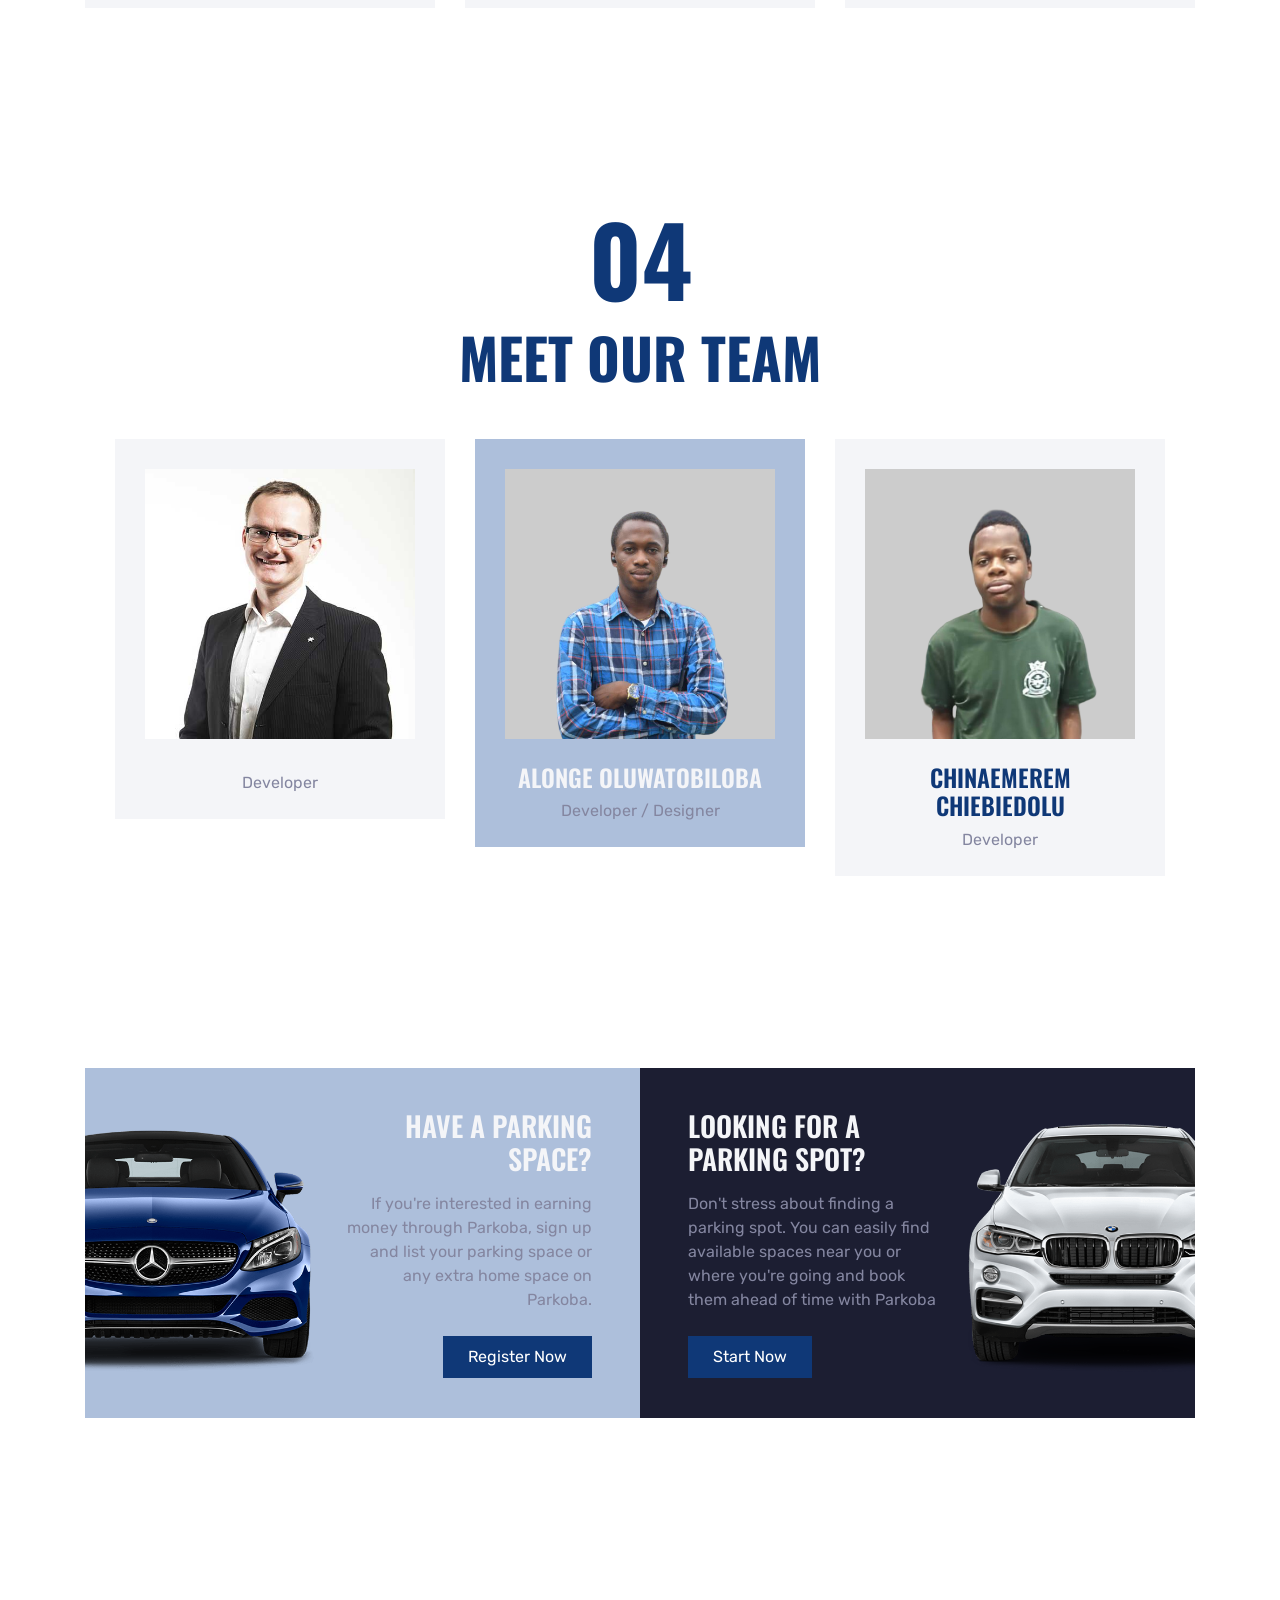
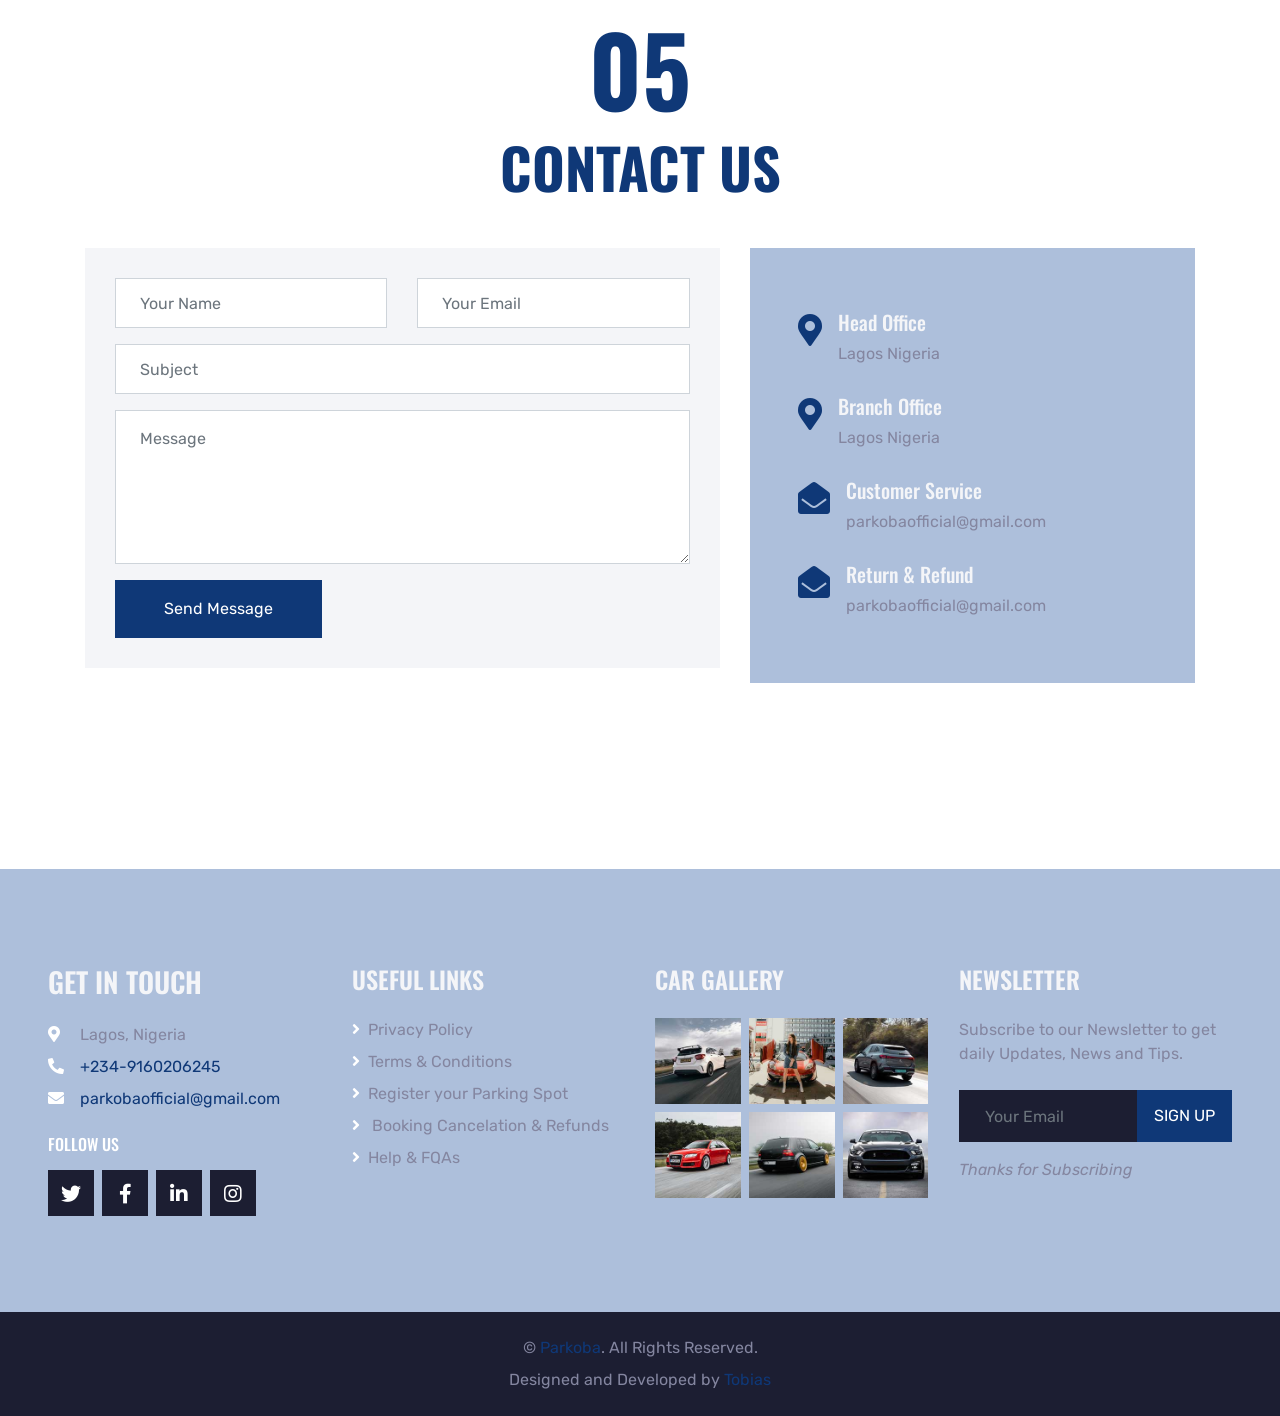
==== commit 1545ced9: "Update index.html" ====
--- a/index.html
+++ b/index.html
@@ -168,7 +168,7 @@
                         <div class="p-3" style="max-width: 900px;">
                             <h4 class="text-white text-uppercase mb-md-3">Book A Spot </h4>
                             <h1 class="display-1 text-white mb-md-4">Best Parking Space in Your Location</h1>
-                            <a href="" class="btn btn-primary py-md-3 px-md-5 mt-2">Reserve Now</a>
+                            <a href="form.html" class="btn btn-primary py-md-3 px-md-5 mt-2">Book Spot now </a>
                         </div>
                     </div>
                 </div>
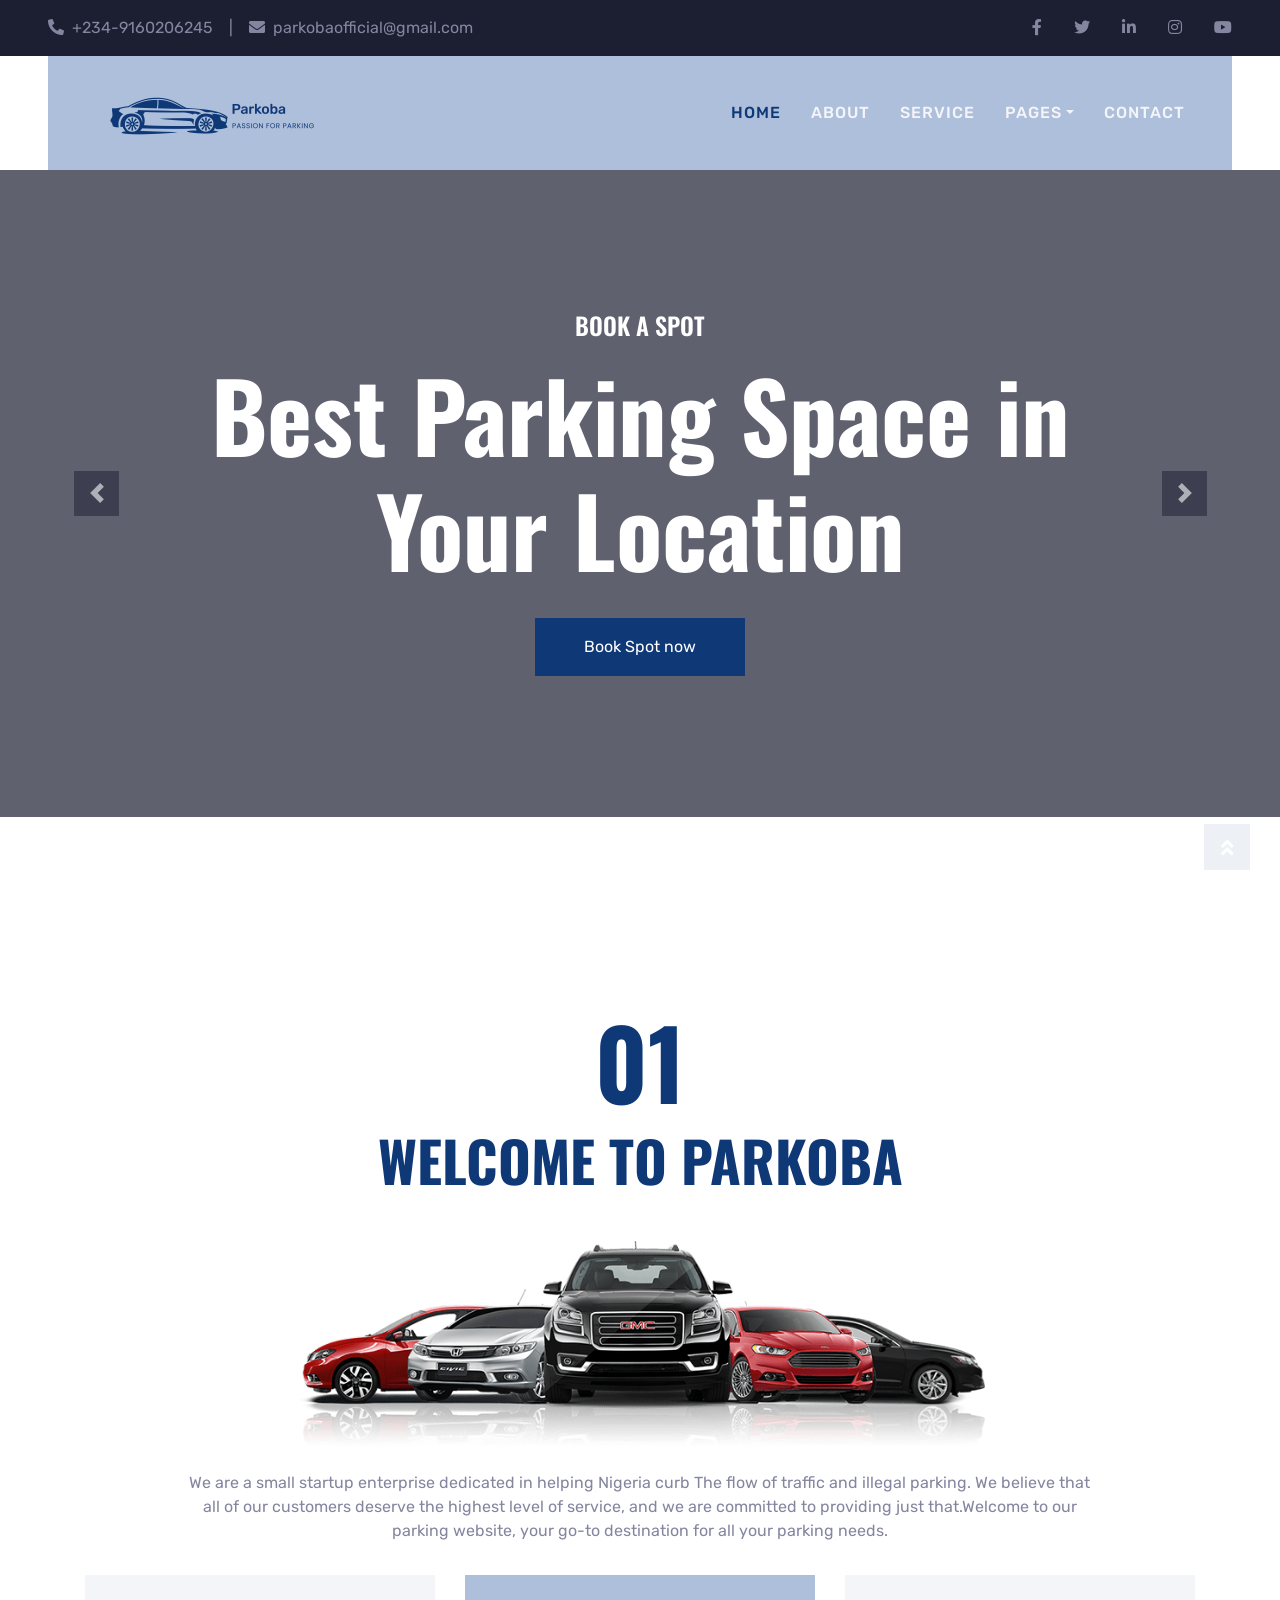
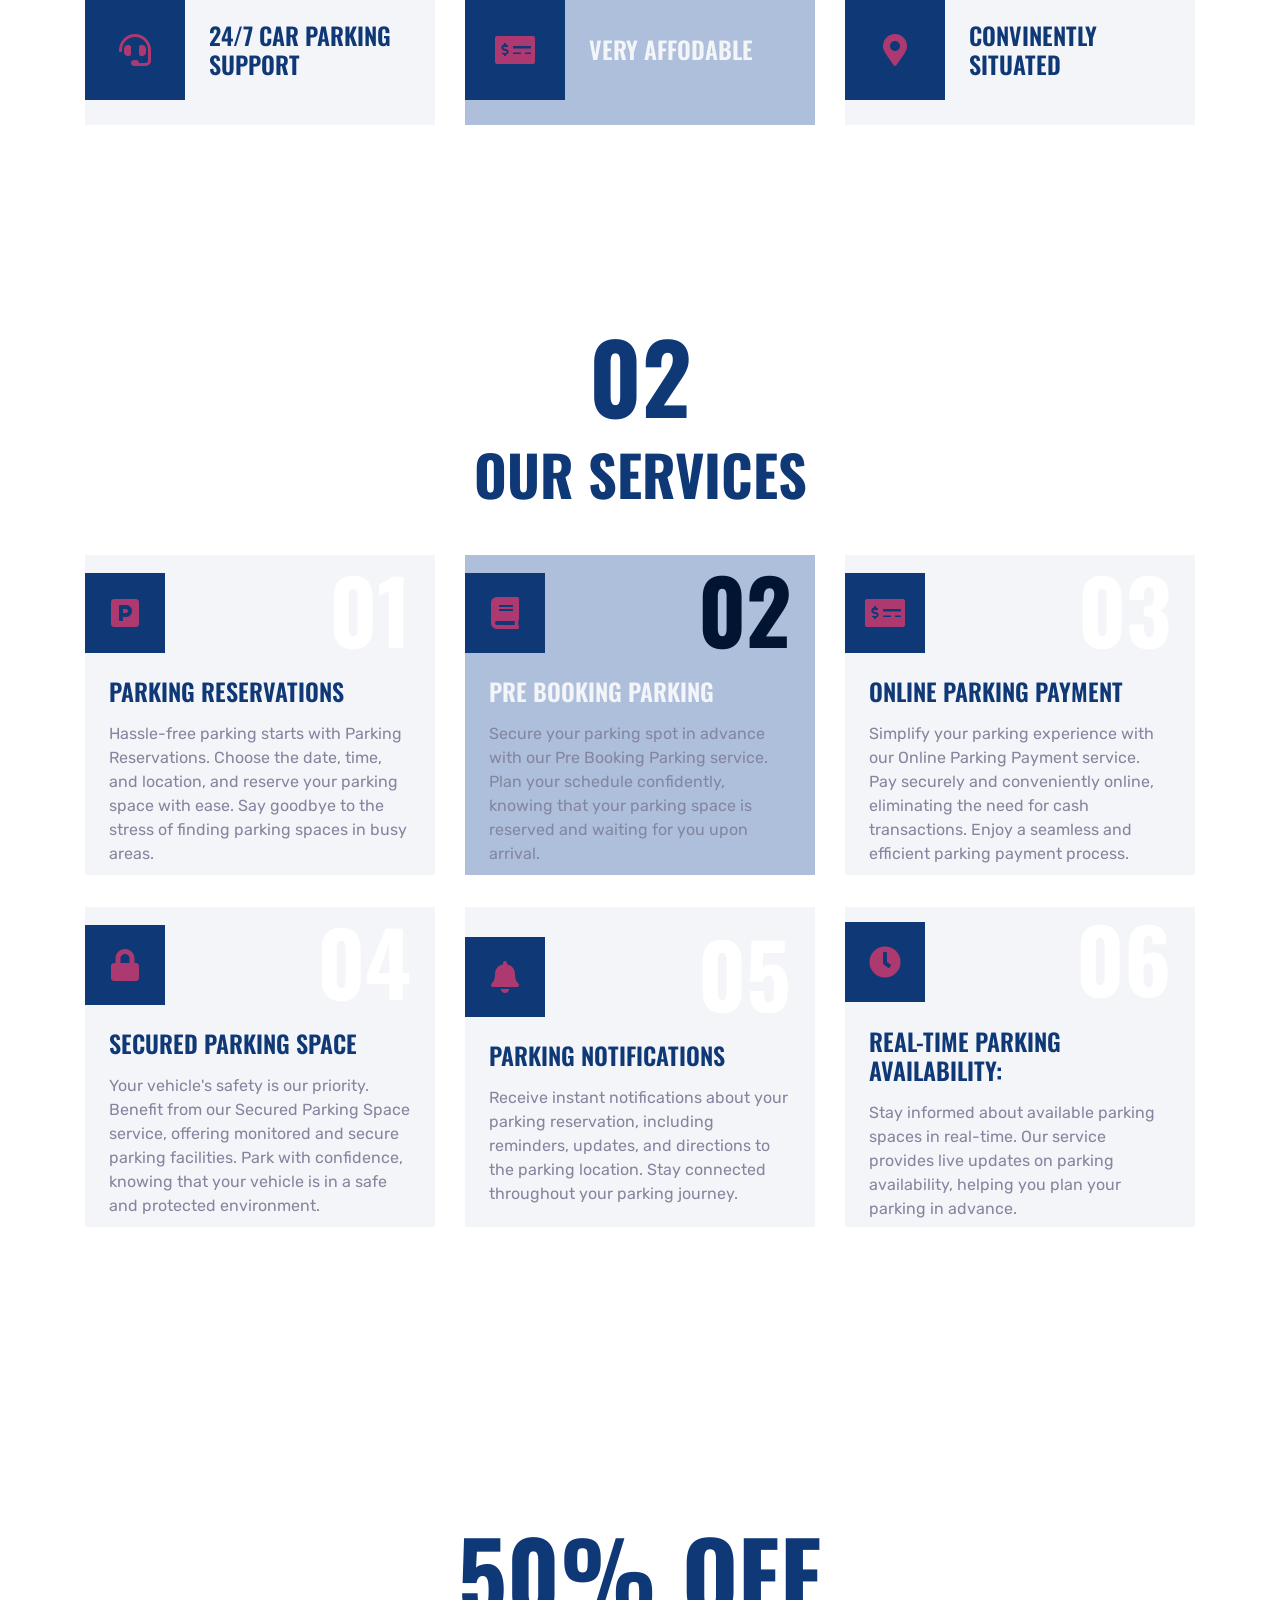
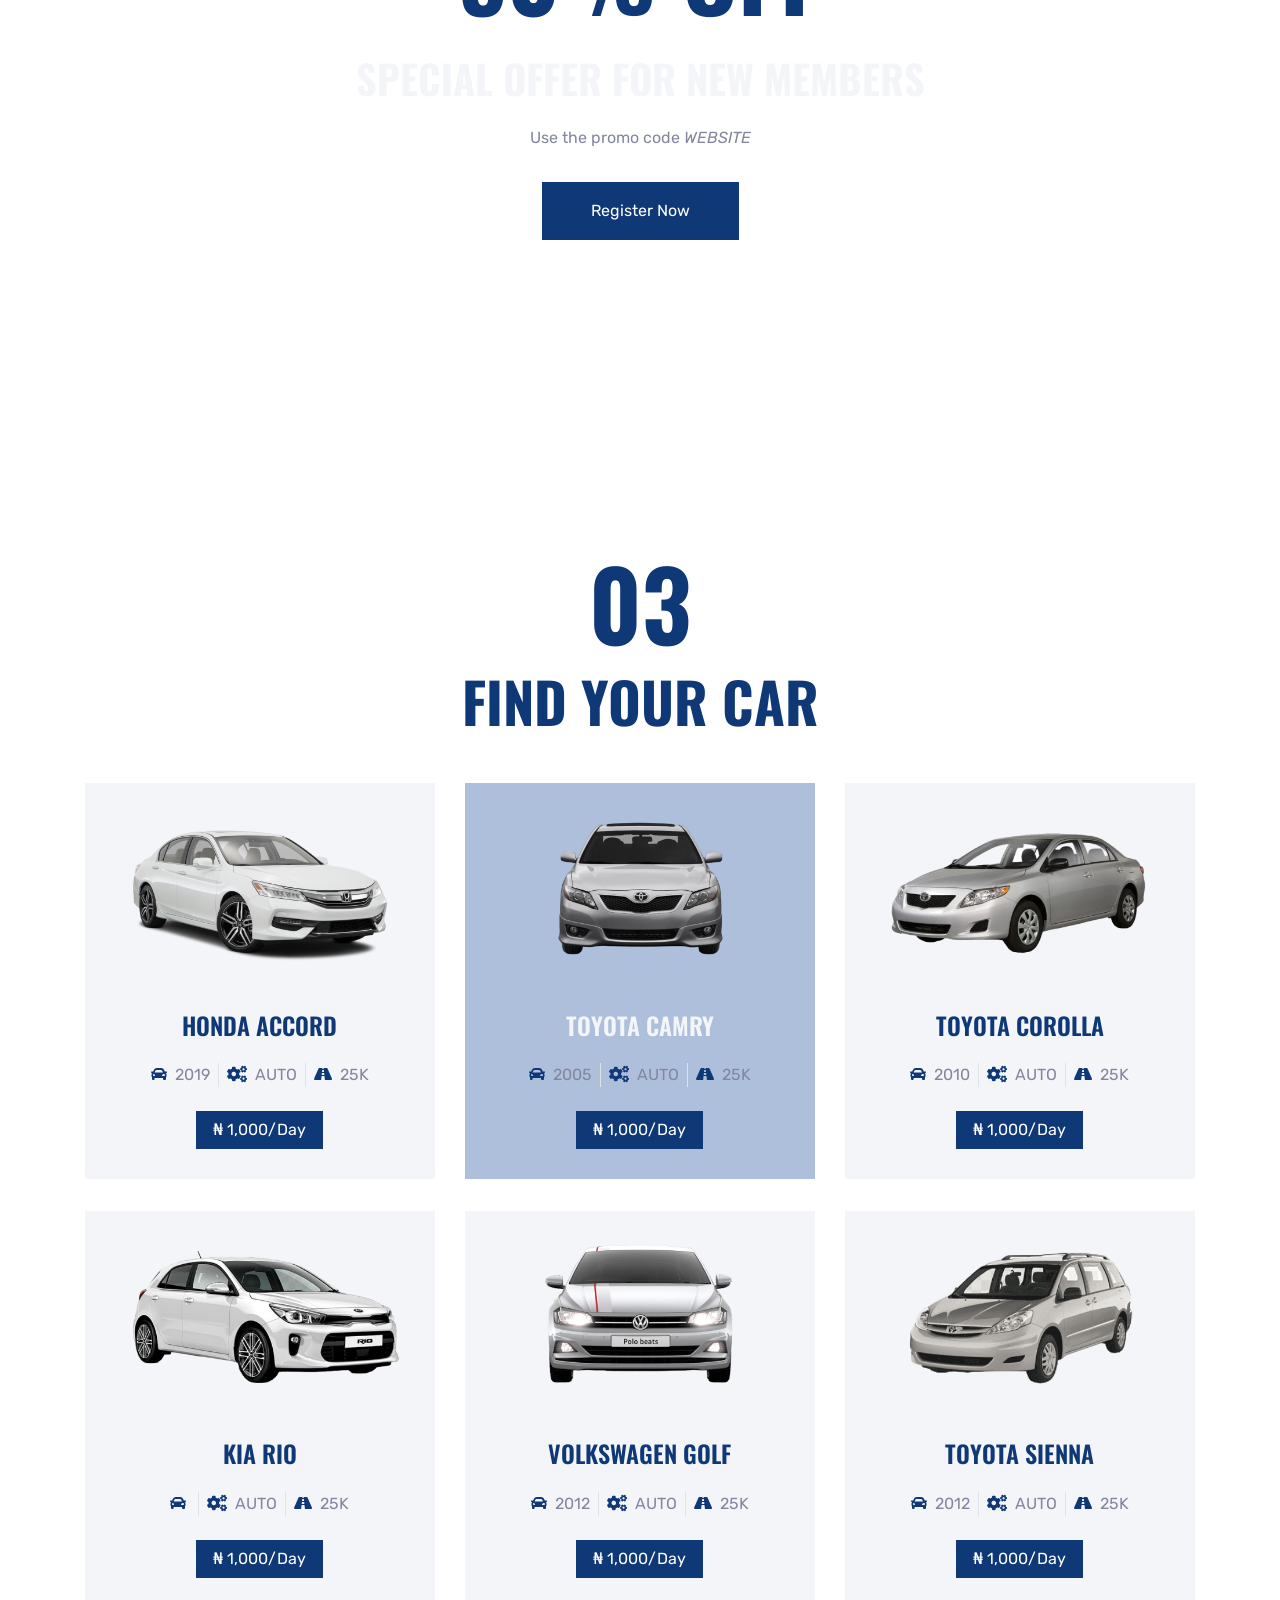
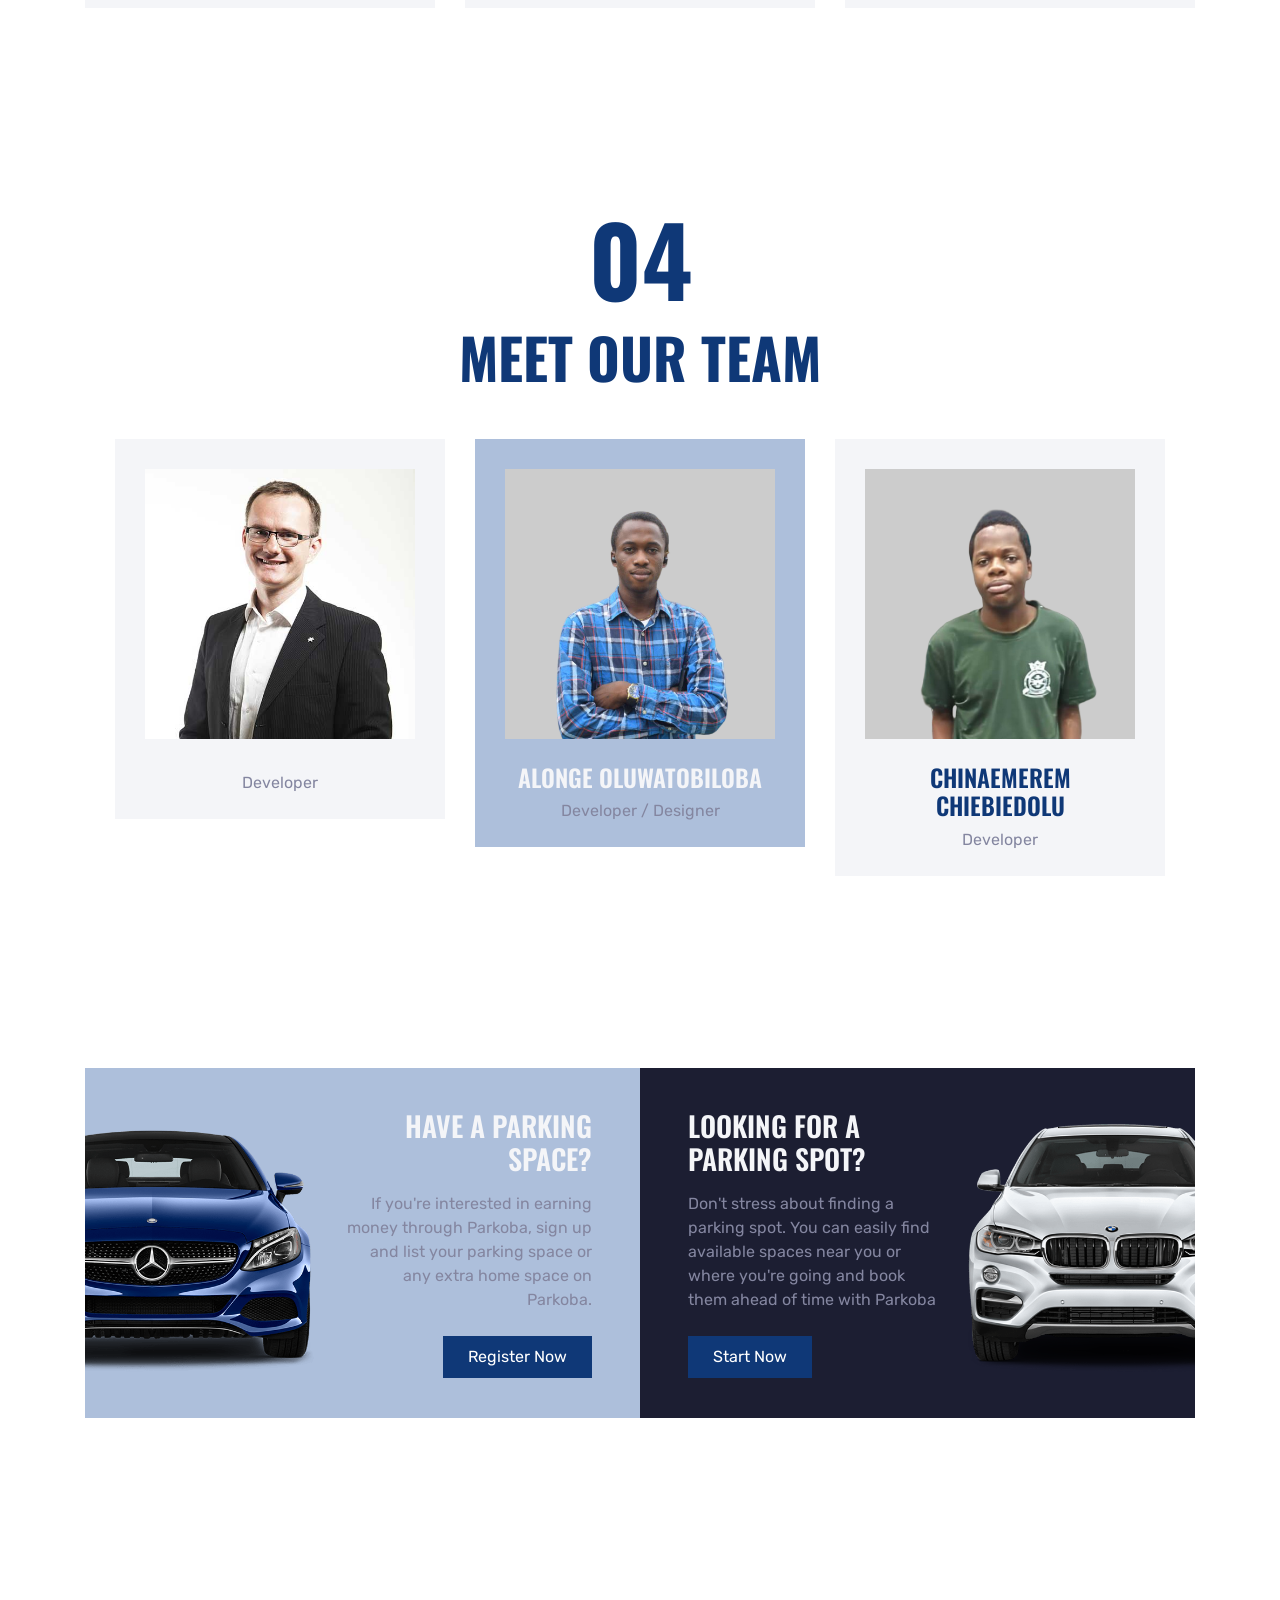
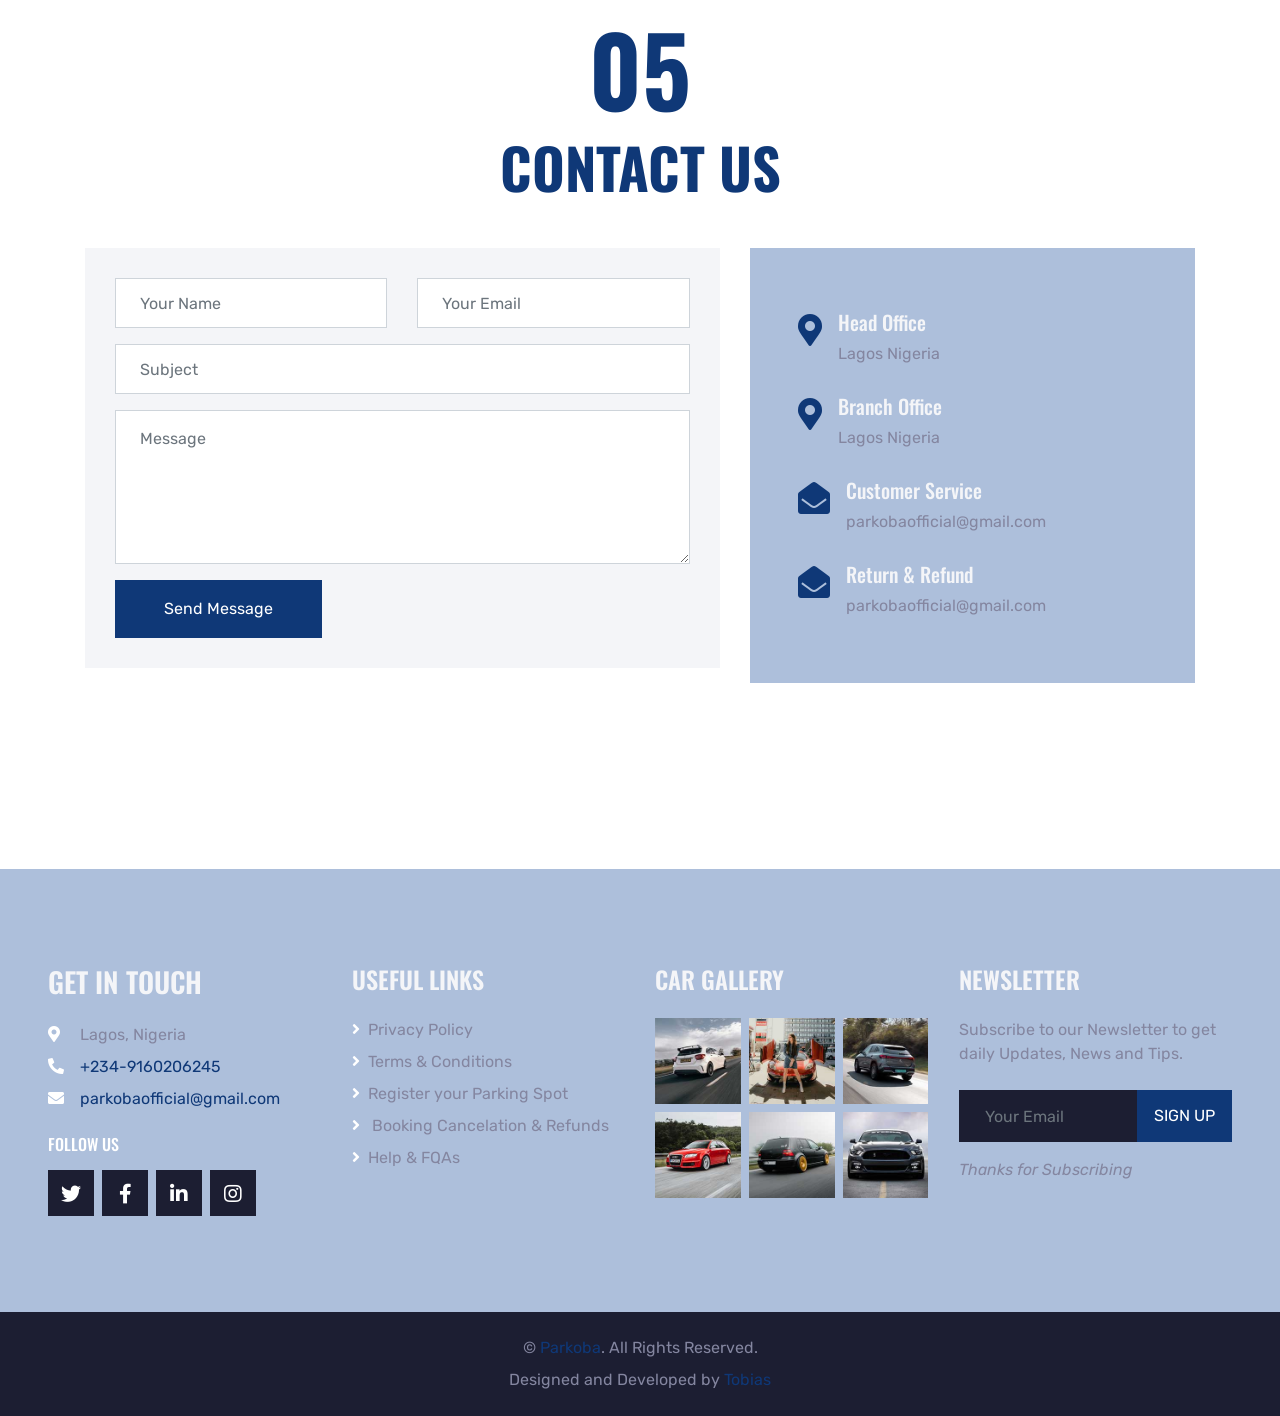
==== commit cd3d1f7c: "Commit" ====
--- a/index.html
+++ b/index.html
@@ -220,6 +220,7 @@
                     <div class="d-flex align-items-center bg-light p-4 mb-4" style="height: 150px;">
                         <div class="d-flex align-items-center justify-content-center flex-shrink-0 bg-primary ml-n4 mr-4"
                             style="width: 100px; height: 100px;">
+
                             <i class="fa fa-2x fa-headset text-secondary"></i>
                         </div>
                         <h4 class="text-uppercase m-0">24/7 Car Parking Support</h4>
@@ -288,6 +289,7 @@
                         </p>
                     </div>
                 </div>
+                <div class="service-item d-felx"></div>
                 <div class="col-lg-4 col-md-6 mb-2">
                     <div class="service-item d-flex flex-column justify-content-center px-4 mb-4">
                         <div class="d-flex align-items-center justify-content-between mb-3">
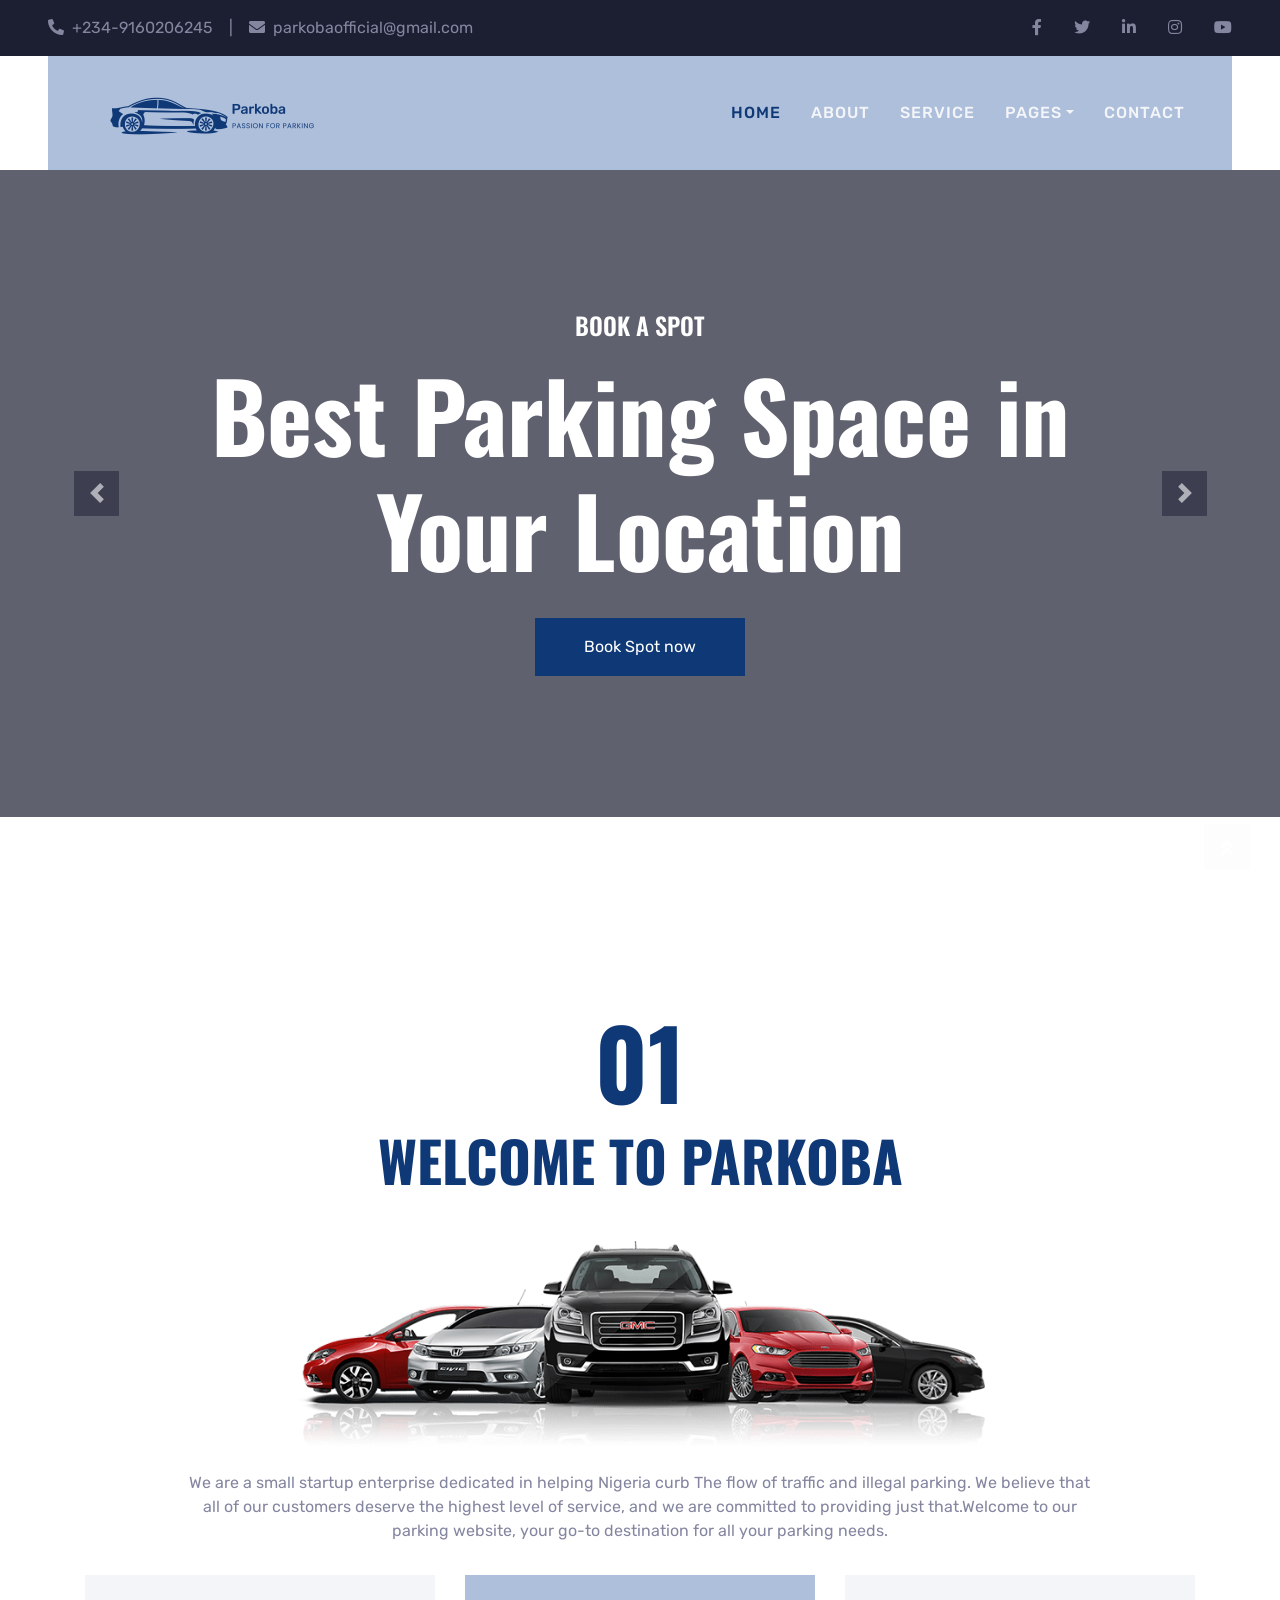
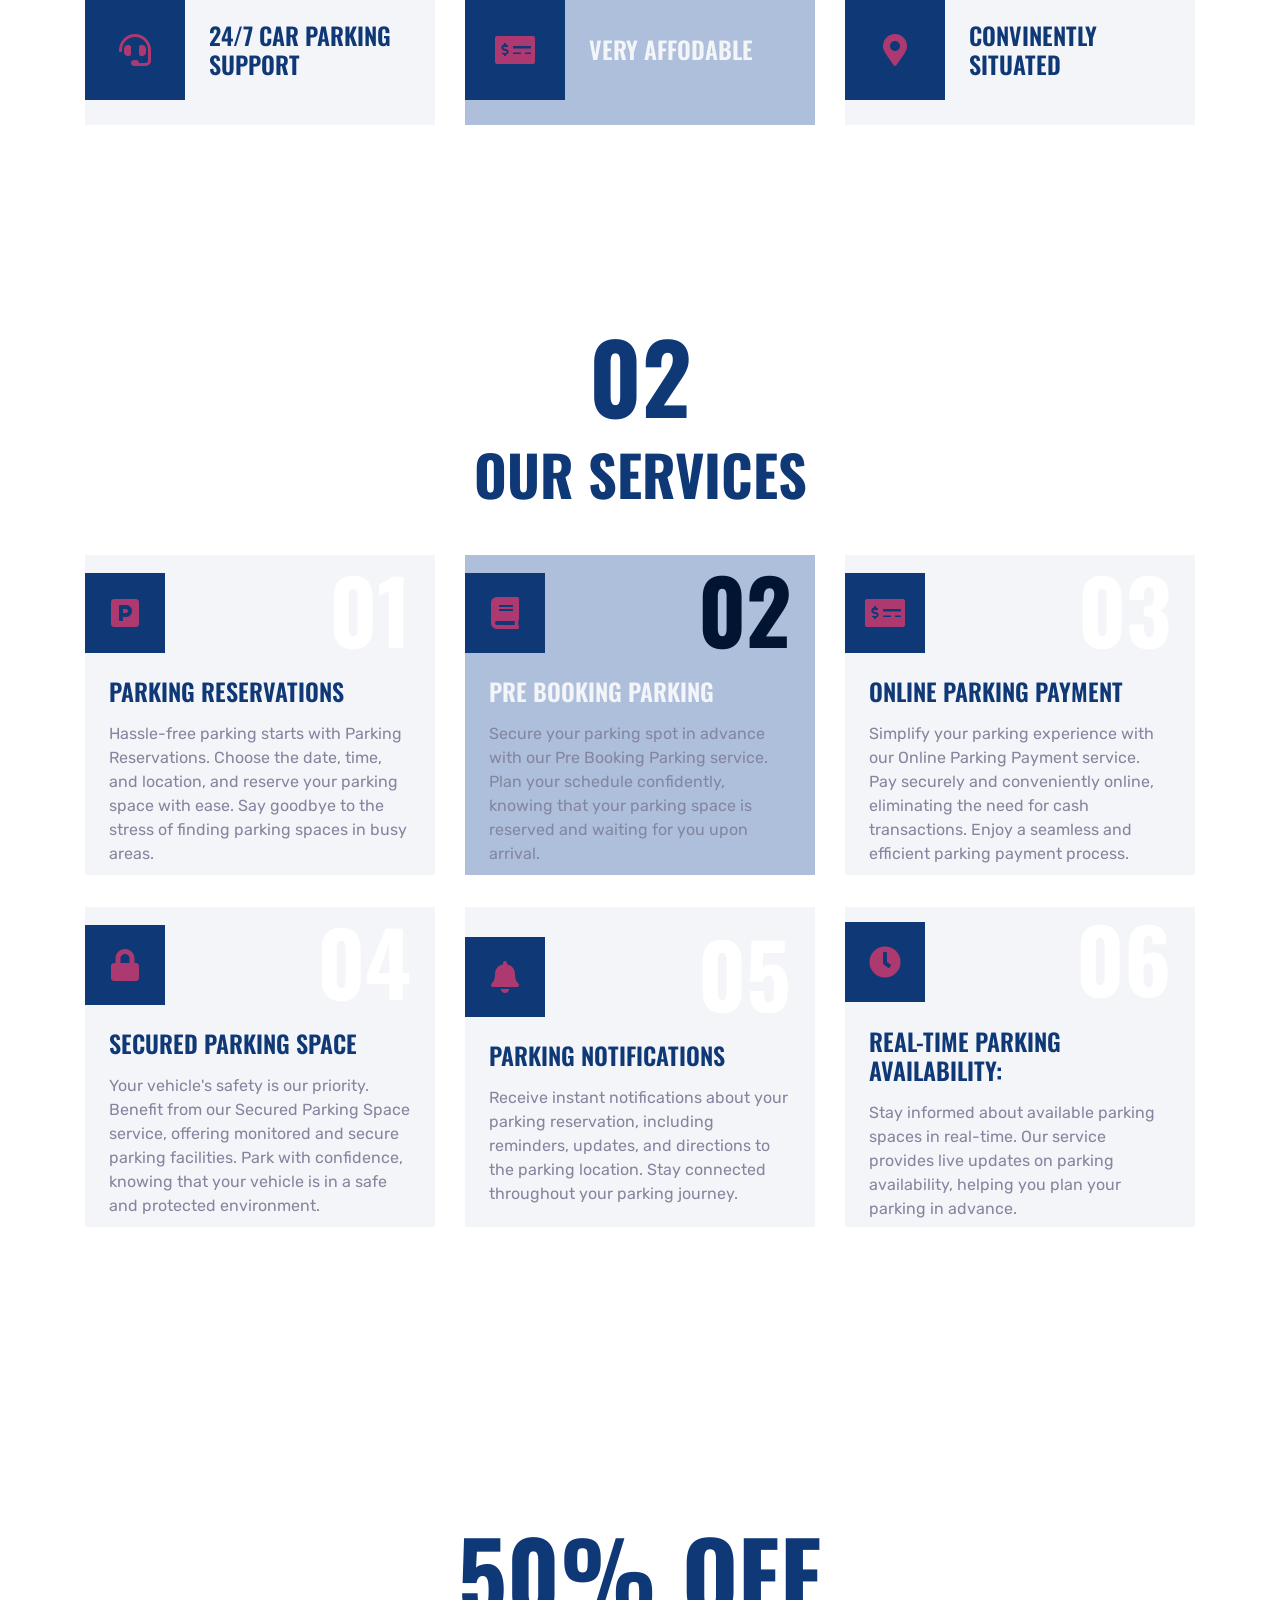
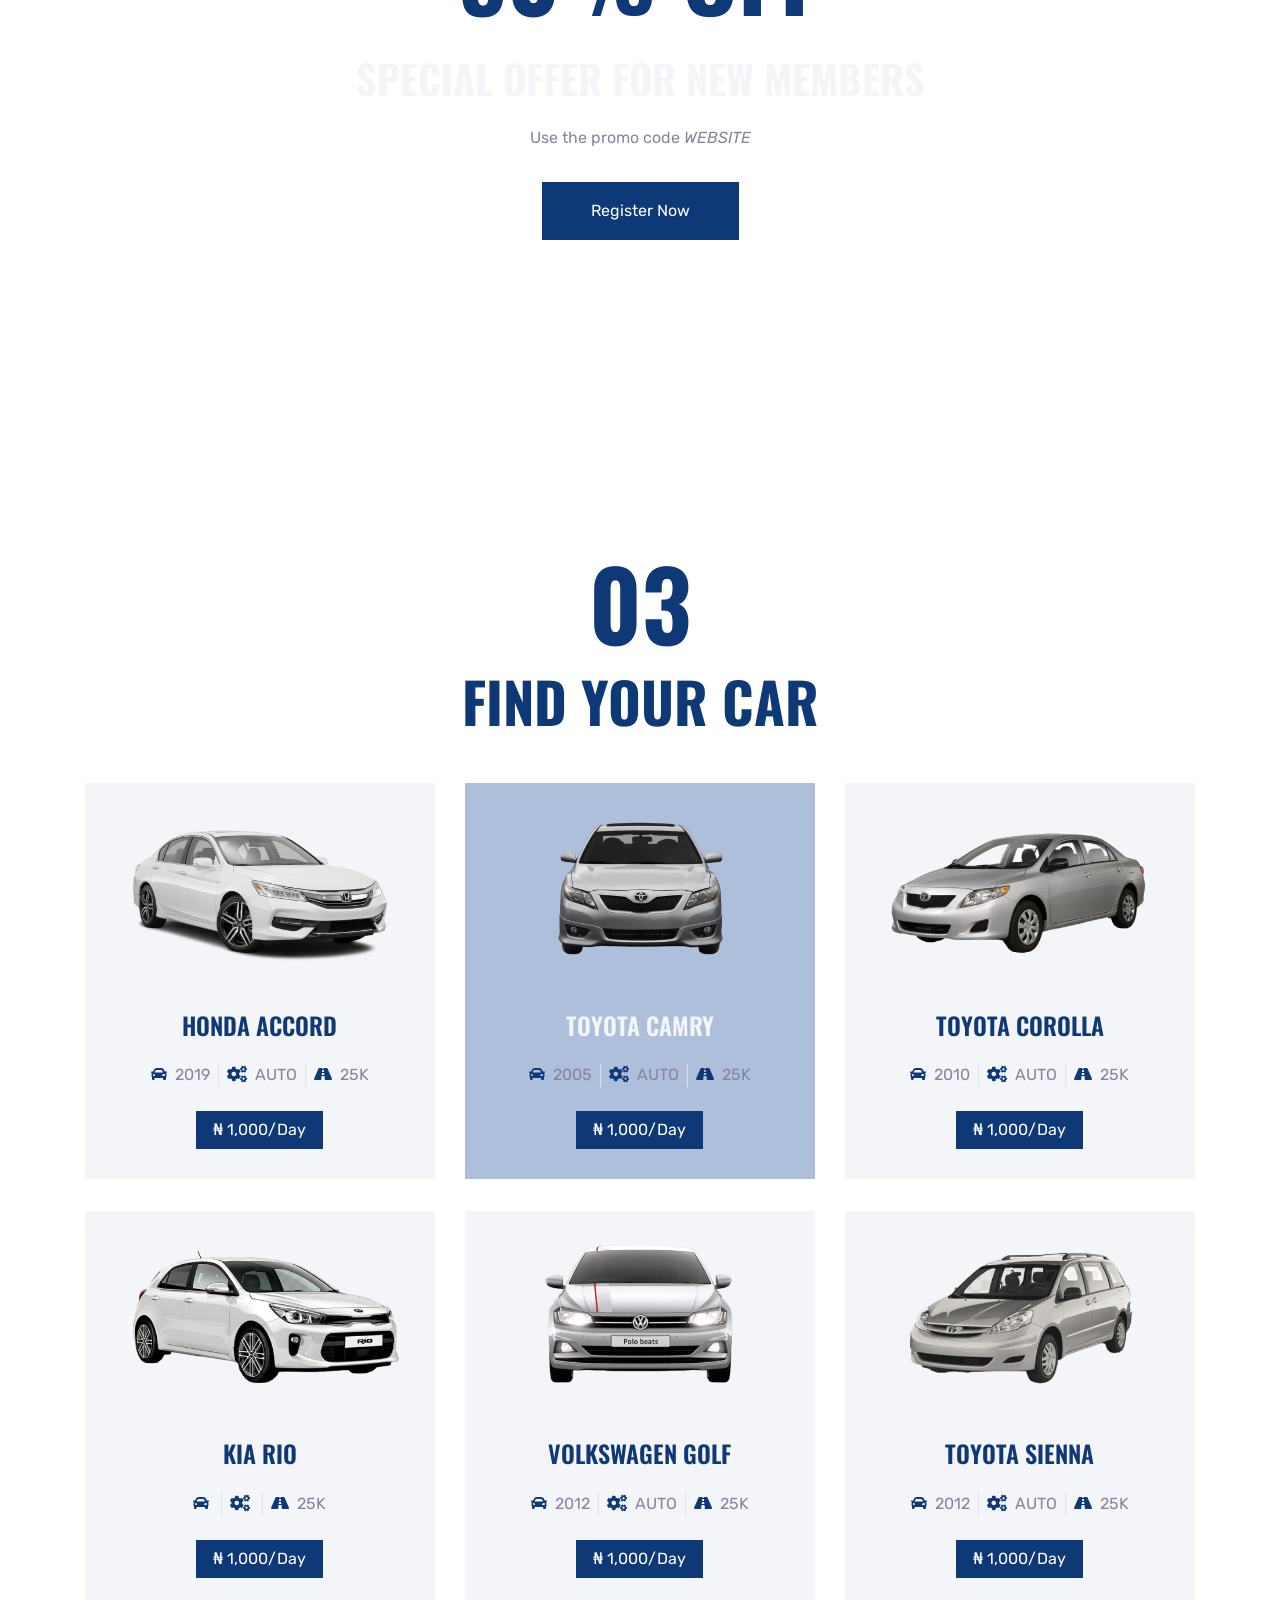
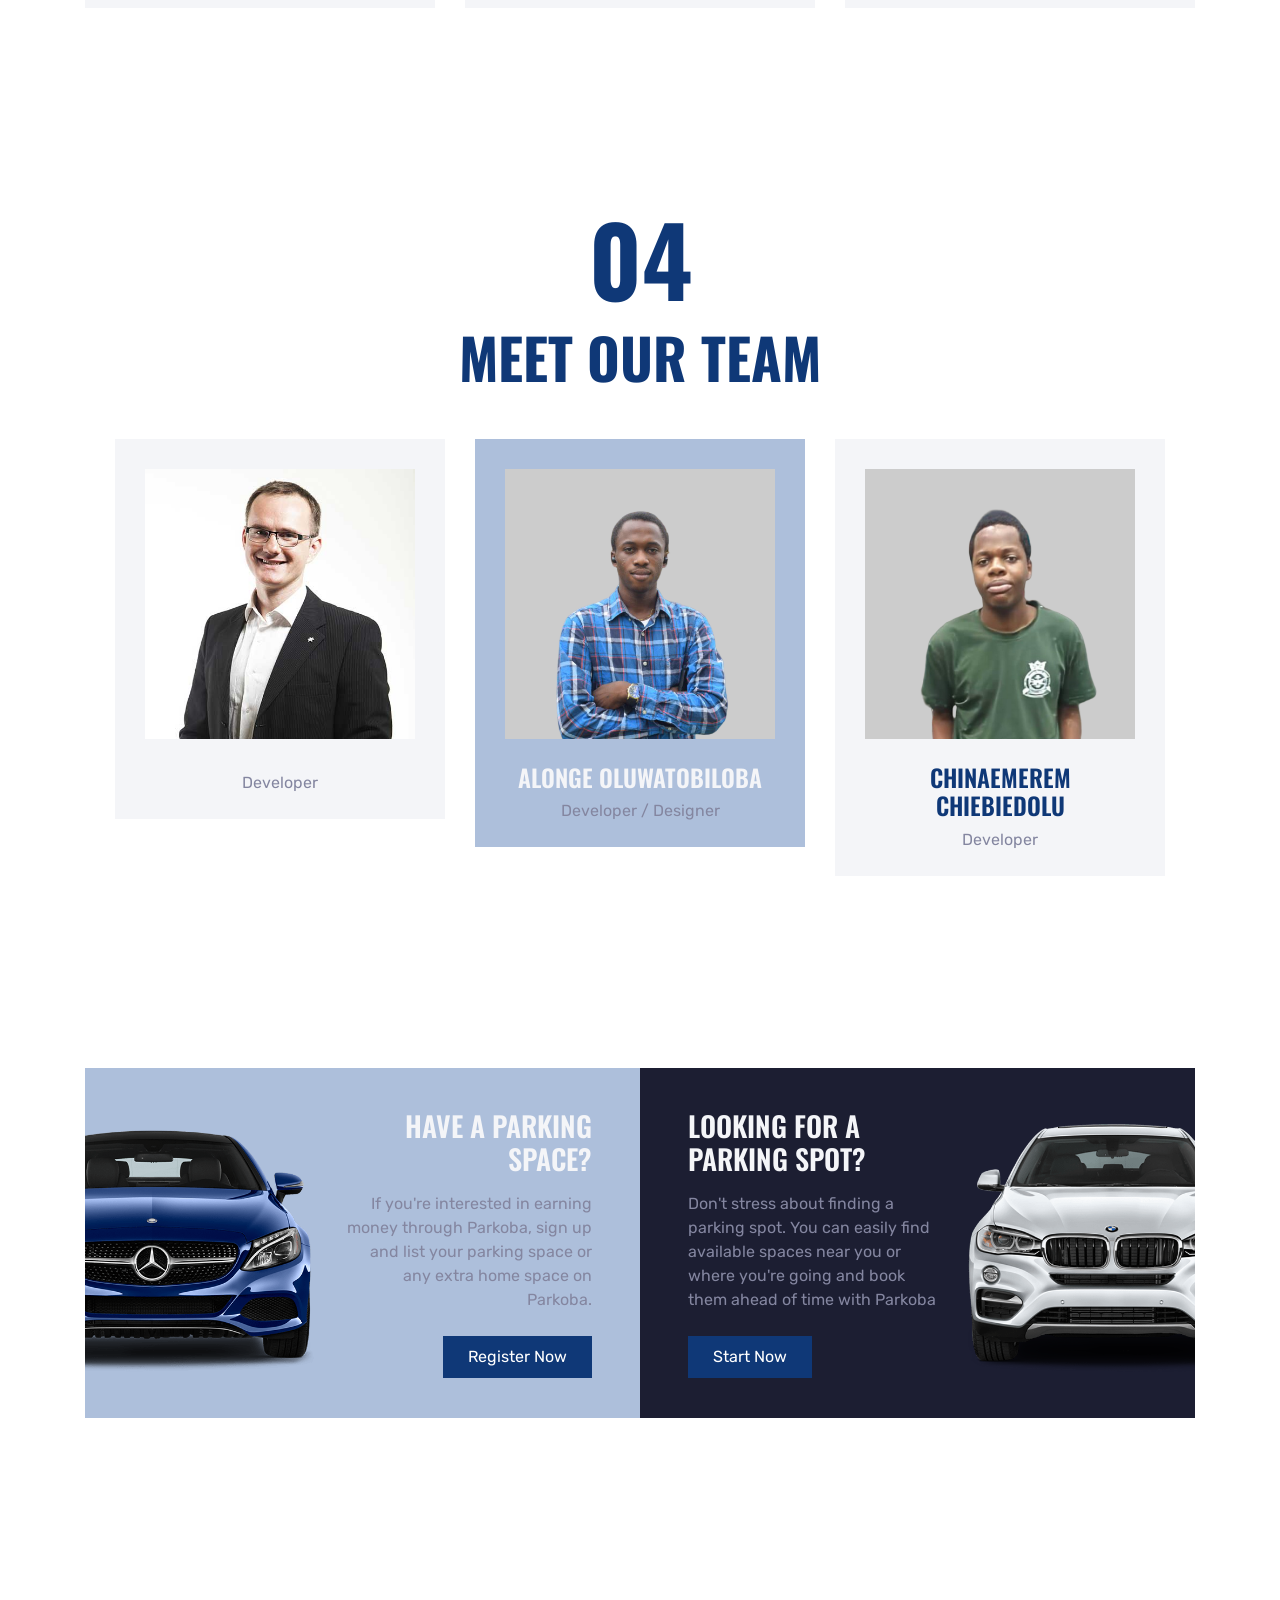
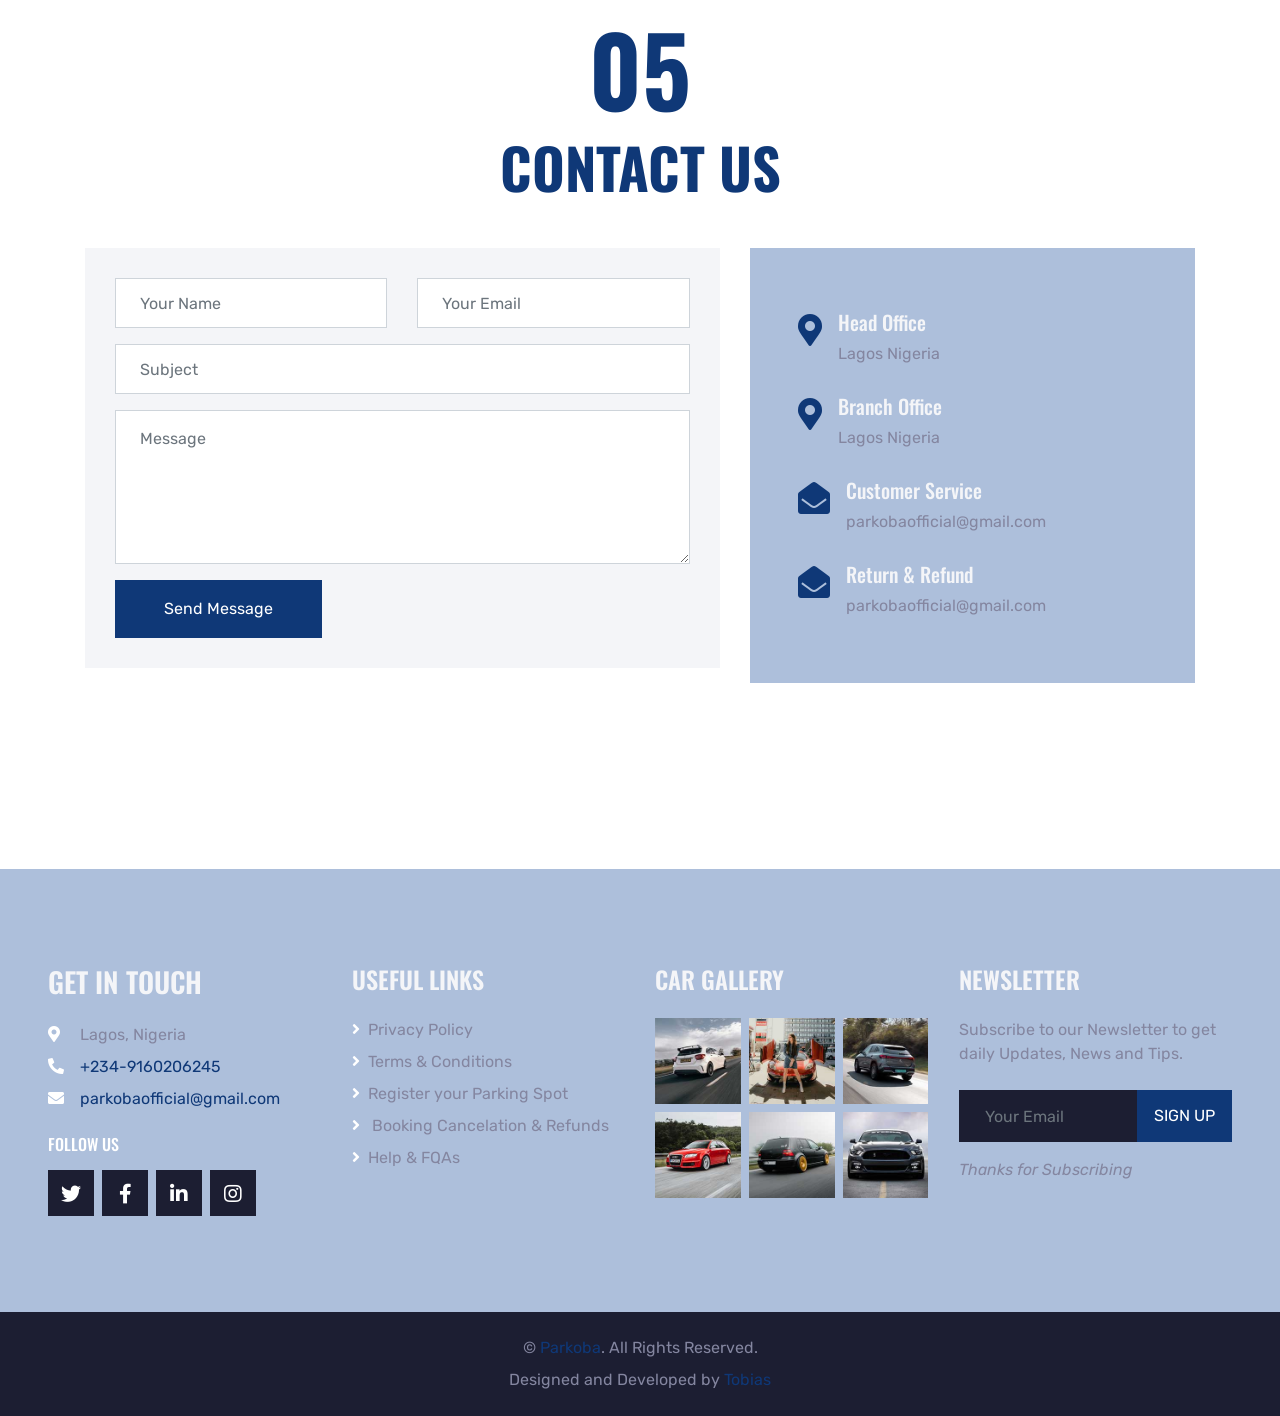
==== commit 546ff5c6: "Update index.html" ====
--- a/index.html
+++ b/index.html
@@ -168,7 +168,9 @@
                         <div class="p-3" style="max-width: 900px;">
                             <h4 class="text-white text-uppercase mb-md-3">Book A Spot </h4>
                             <h1 class="display-1 text-white mb-md-4">Best Parking Space in Your Location</h1>
-                            <a href="form.html" class="btn btn-primary py-md-3 px-md-5 mt-2">Book Spot now </a>
+                            <a href="https://parkoba.vercel.app/" target="_blank"
+                                class="btn btn-primary py-md-3 px-md-5 mt-2">Book Spot
+                                now </a>
                         </div>
                     </div>
                 </div>
@@ -179,7 +181,9 @@
                         <div class="p-3" style="max-width: 900px;">
                             <h4 class="text-white text-uppercase mb-md-3">Book A Spot</h4>
                             <h1 class="display-1 text-white mb-md-4">Quality Spots with Unlimited surveillance</h1>
-                            <a href="form.html" class="btn btn-primary py-md-3 px-md-5 mt-2">Book Spot Now</a>
+                            <a href="https://parkoba.vercel.app/" target="_blank"
+                                class="btn btn-primary py-md-3 px-md-5 mt-2">Book Spot
+                                Now</a>
                         </div>
                     </div>
                 </div>
@@ -468,7 +472,6 @@
                             </div>
                             <div class="px-2 border-left border-right">
                                 <i class="fa fa-cogs text-primary mr-1"></i>
-                                <span>AUTO</span>
                             </div>
                             <div class="px-2">
                                 <i class="fa fa-road text-primary mr-1"></i>
